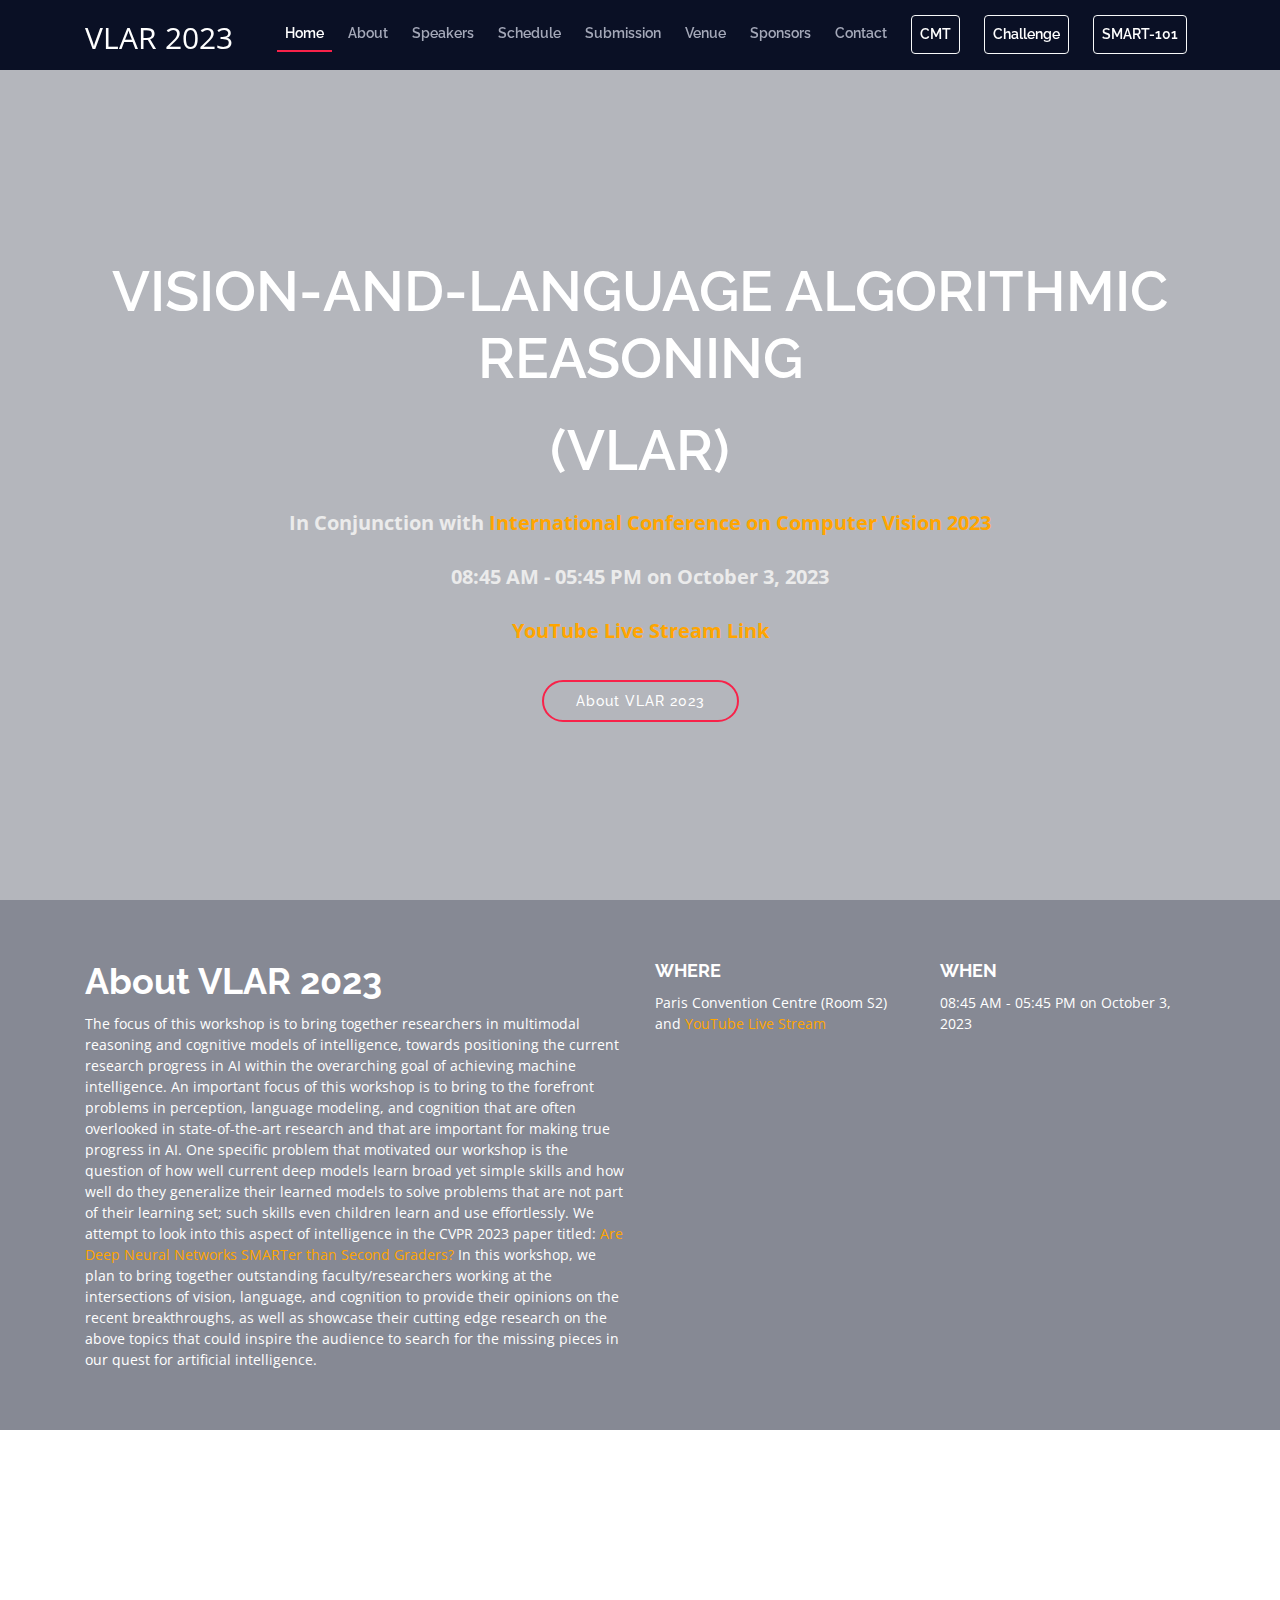
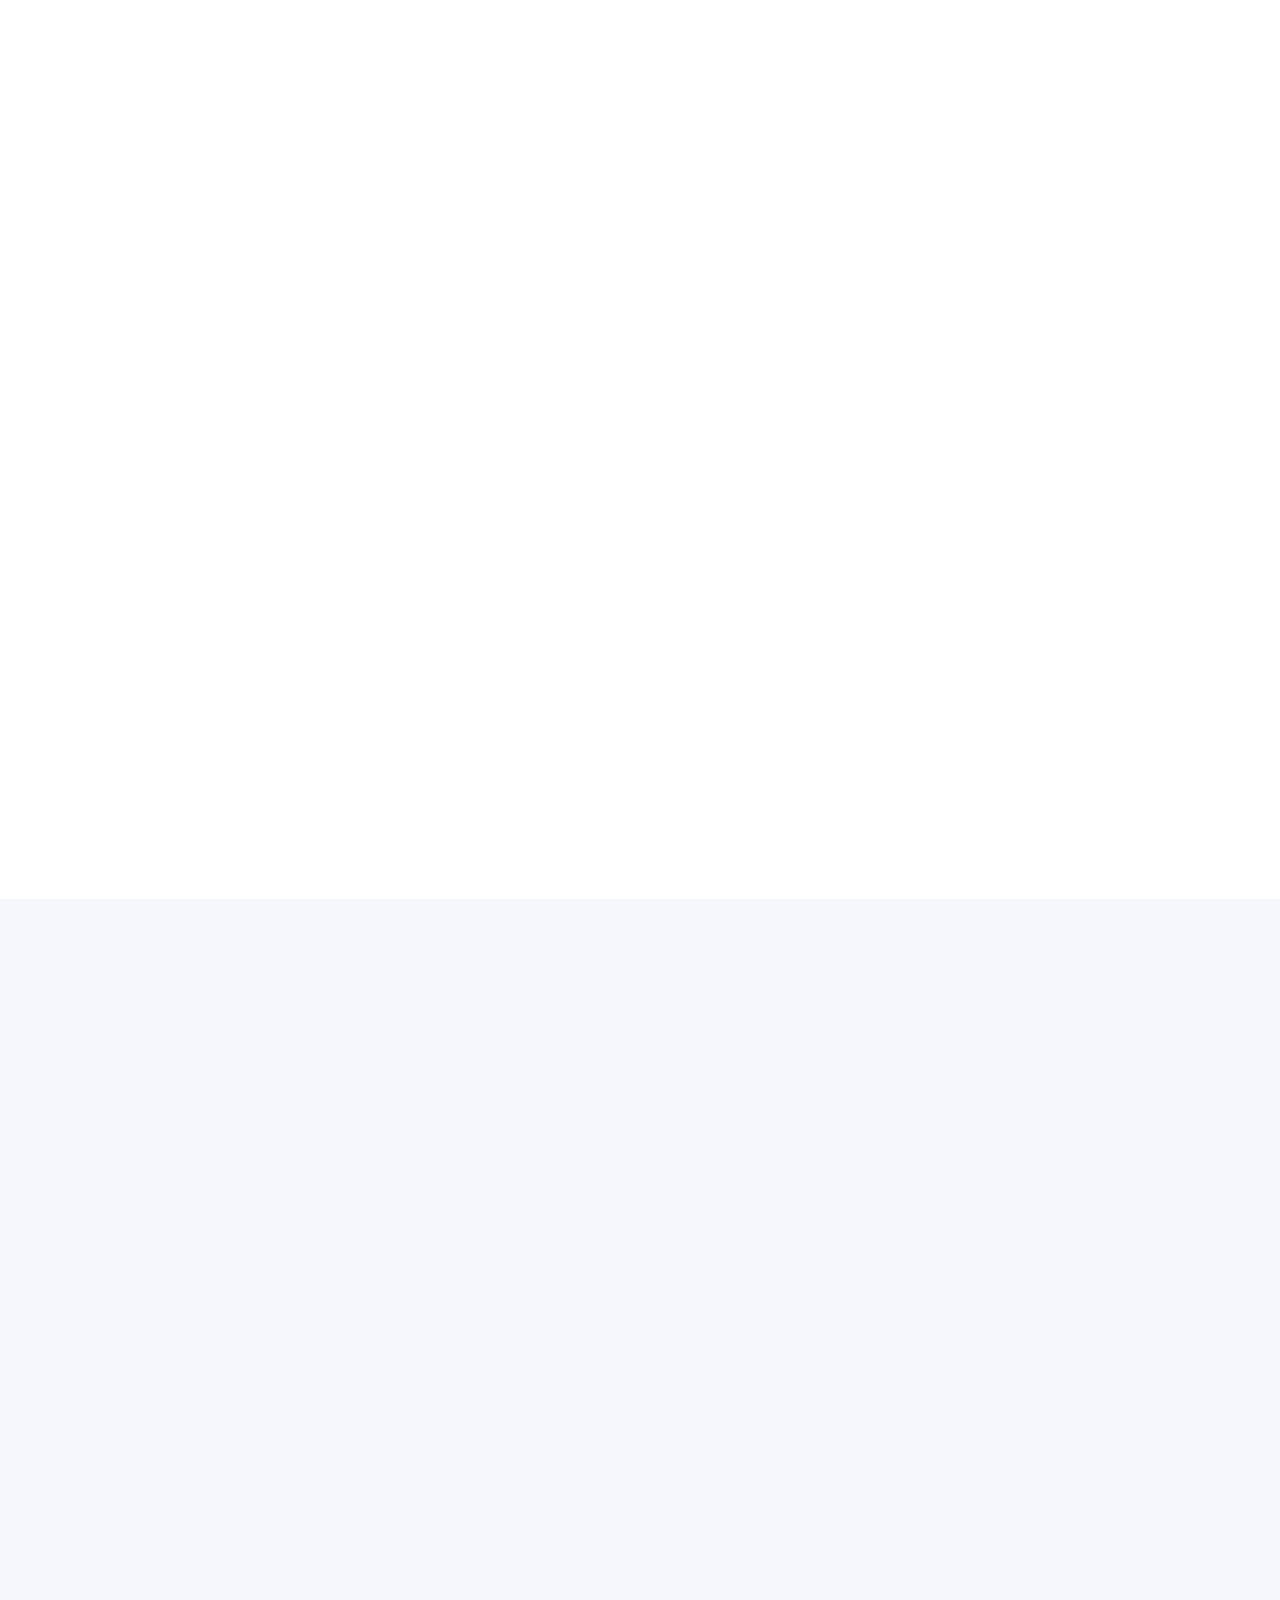
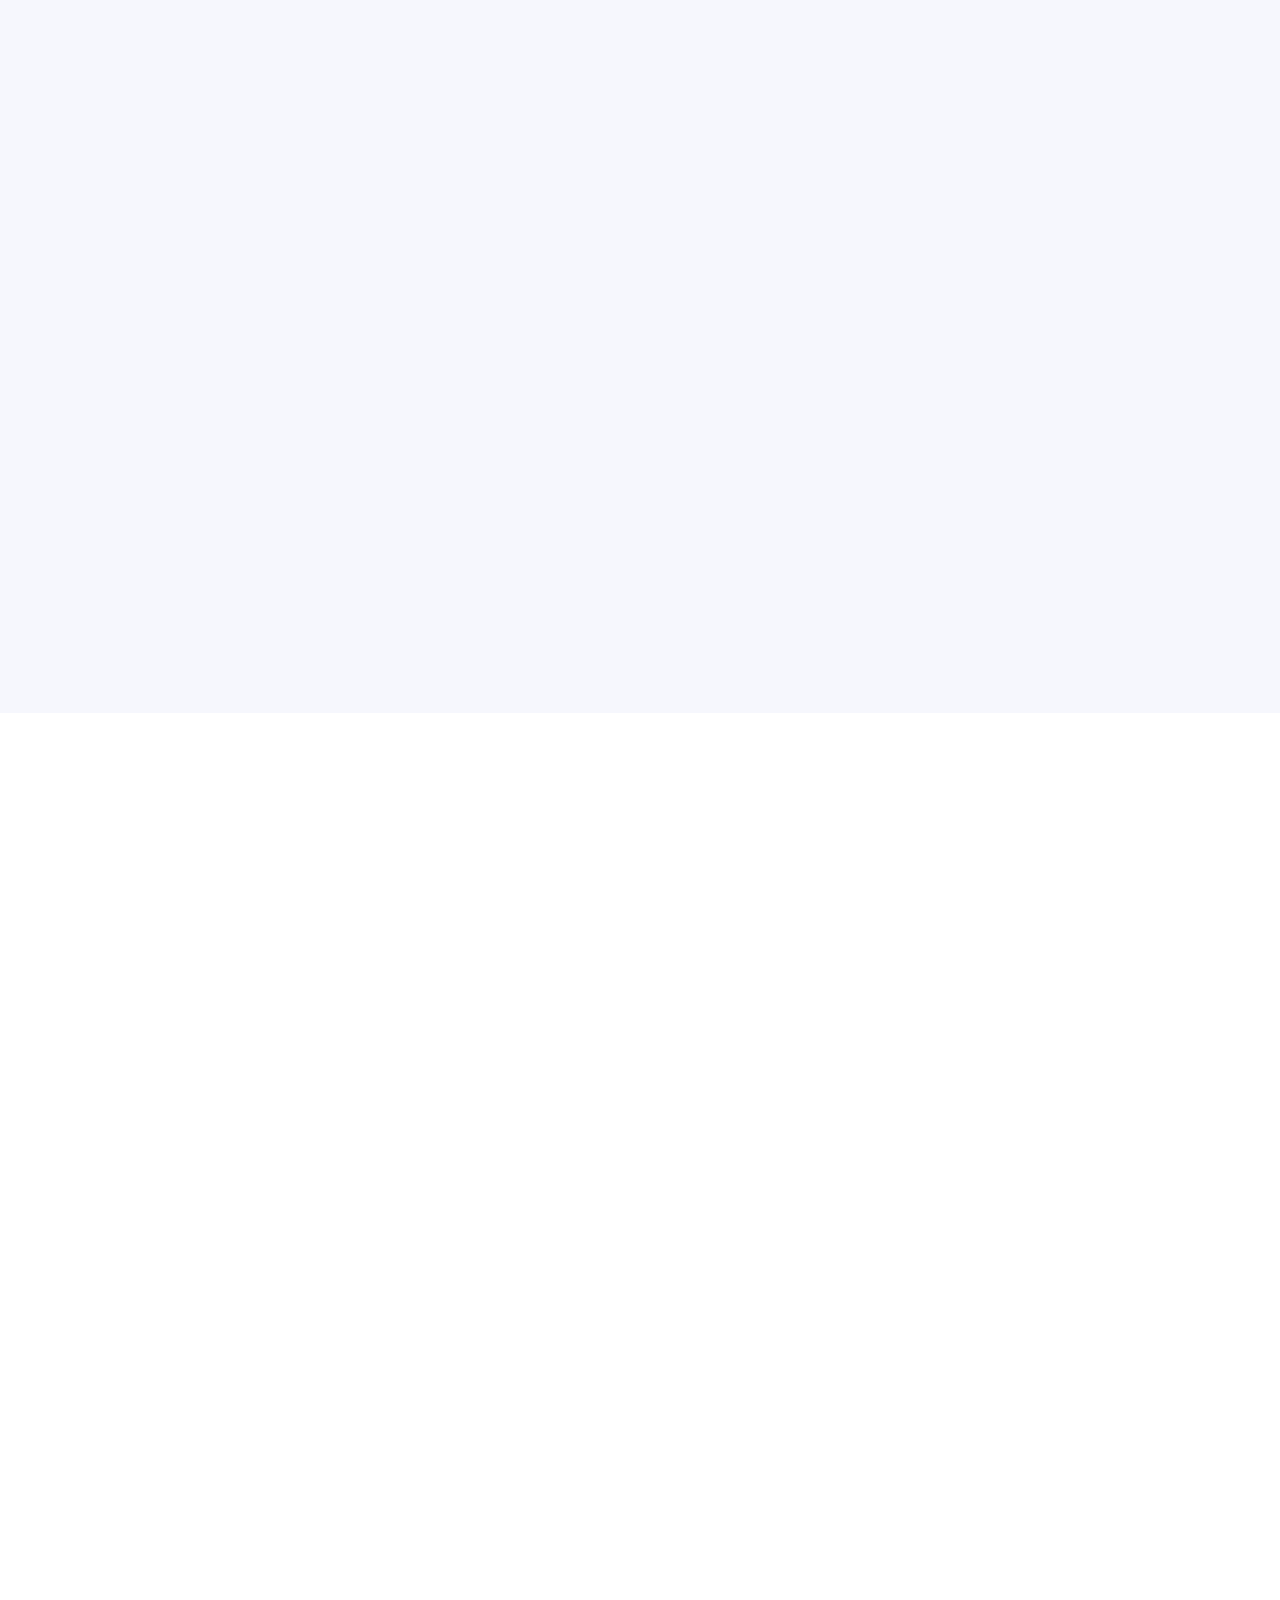
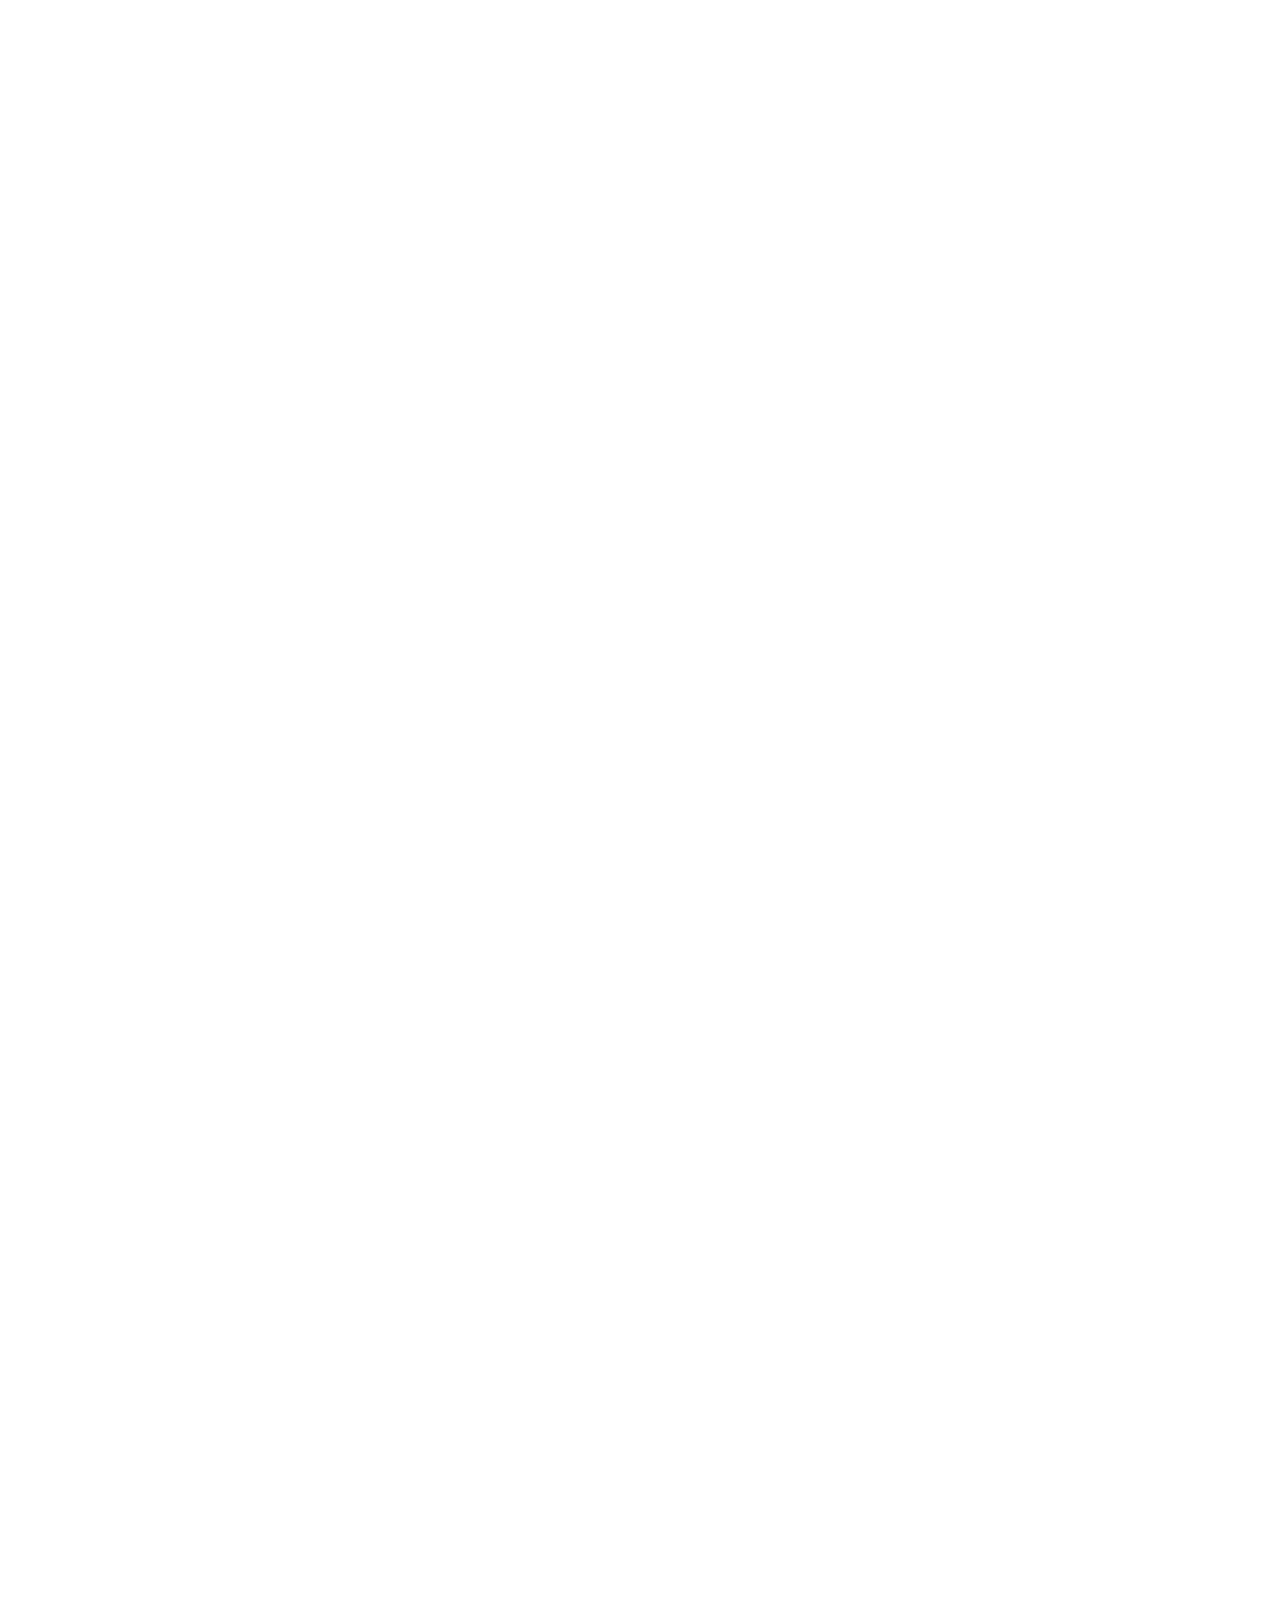
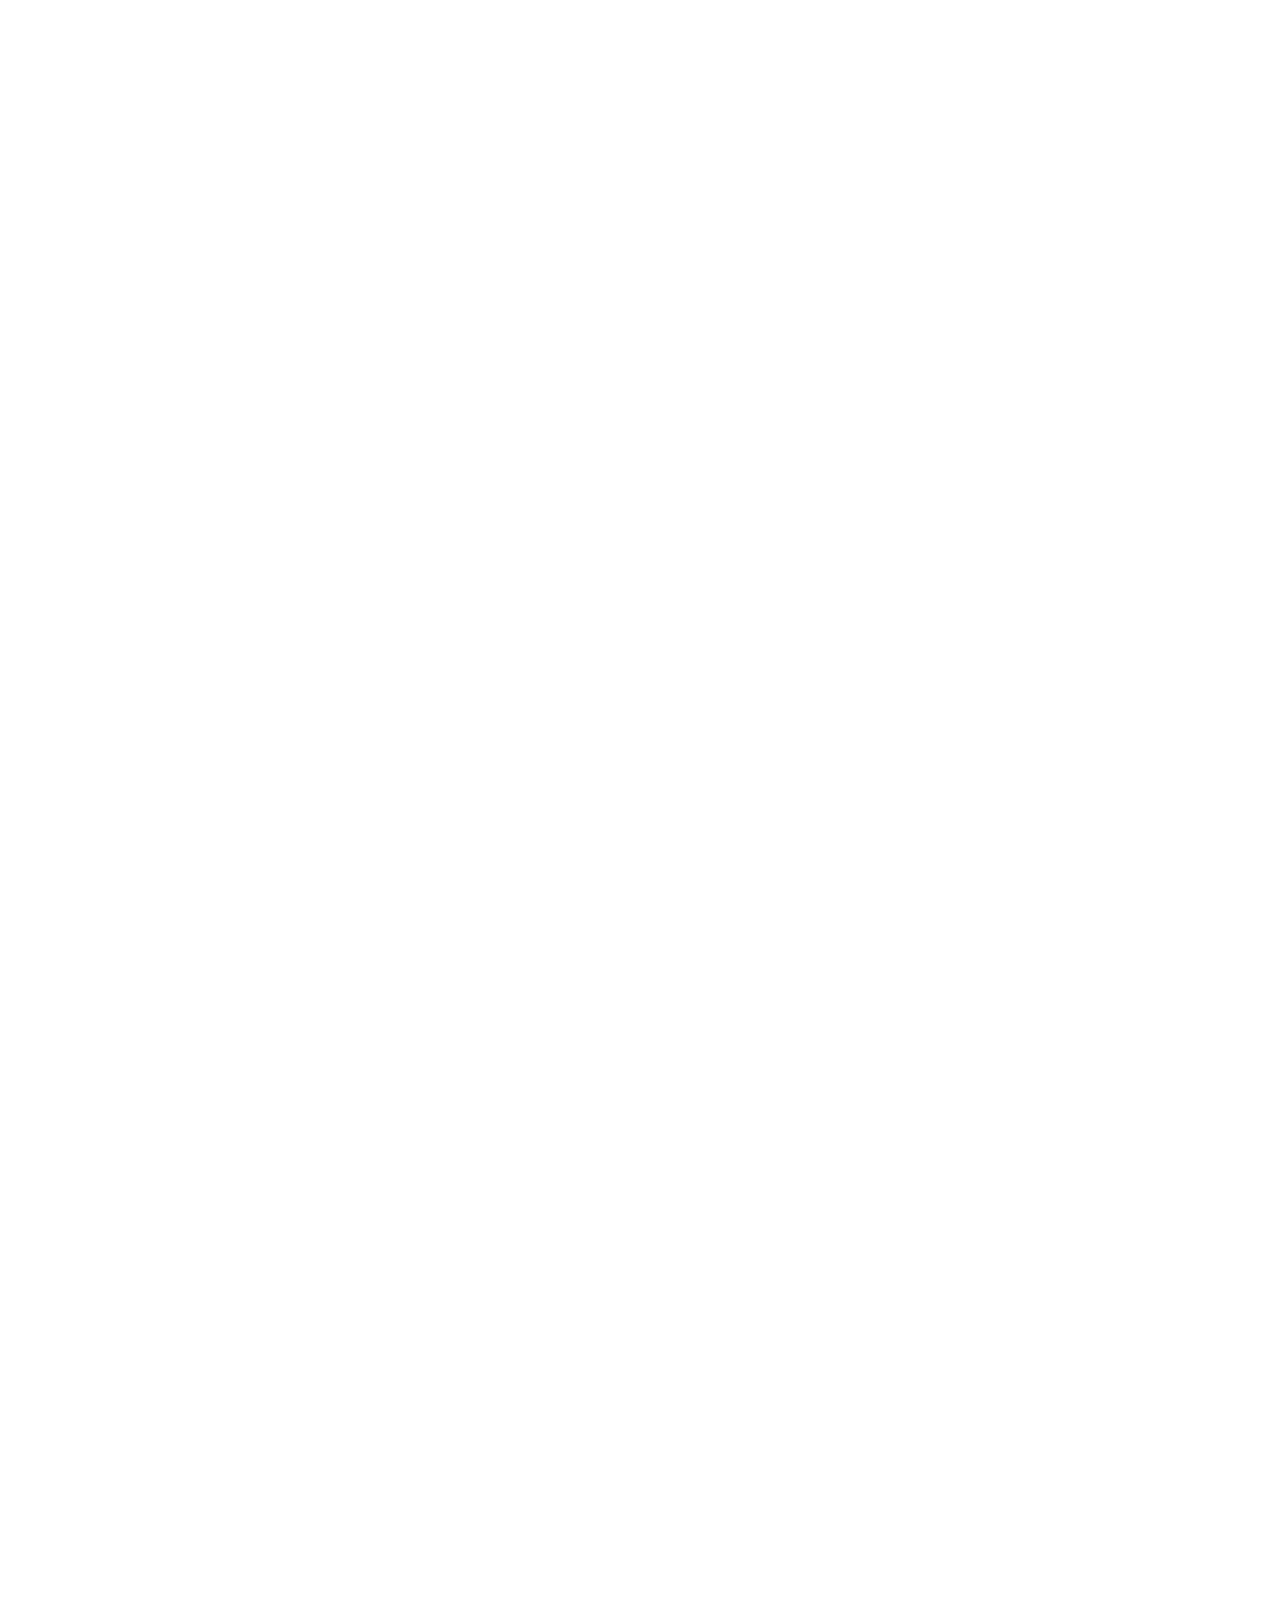
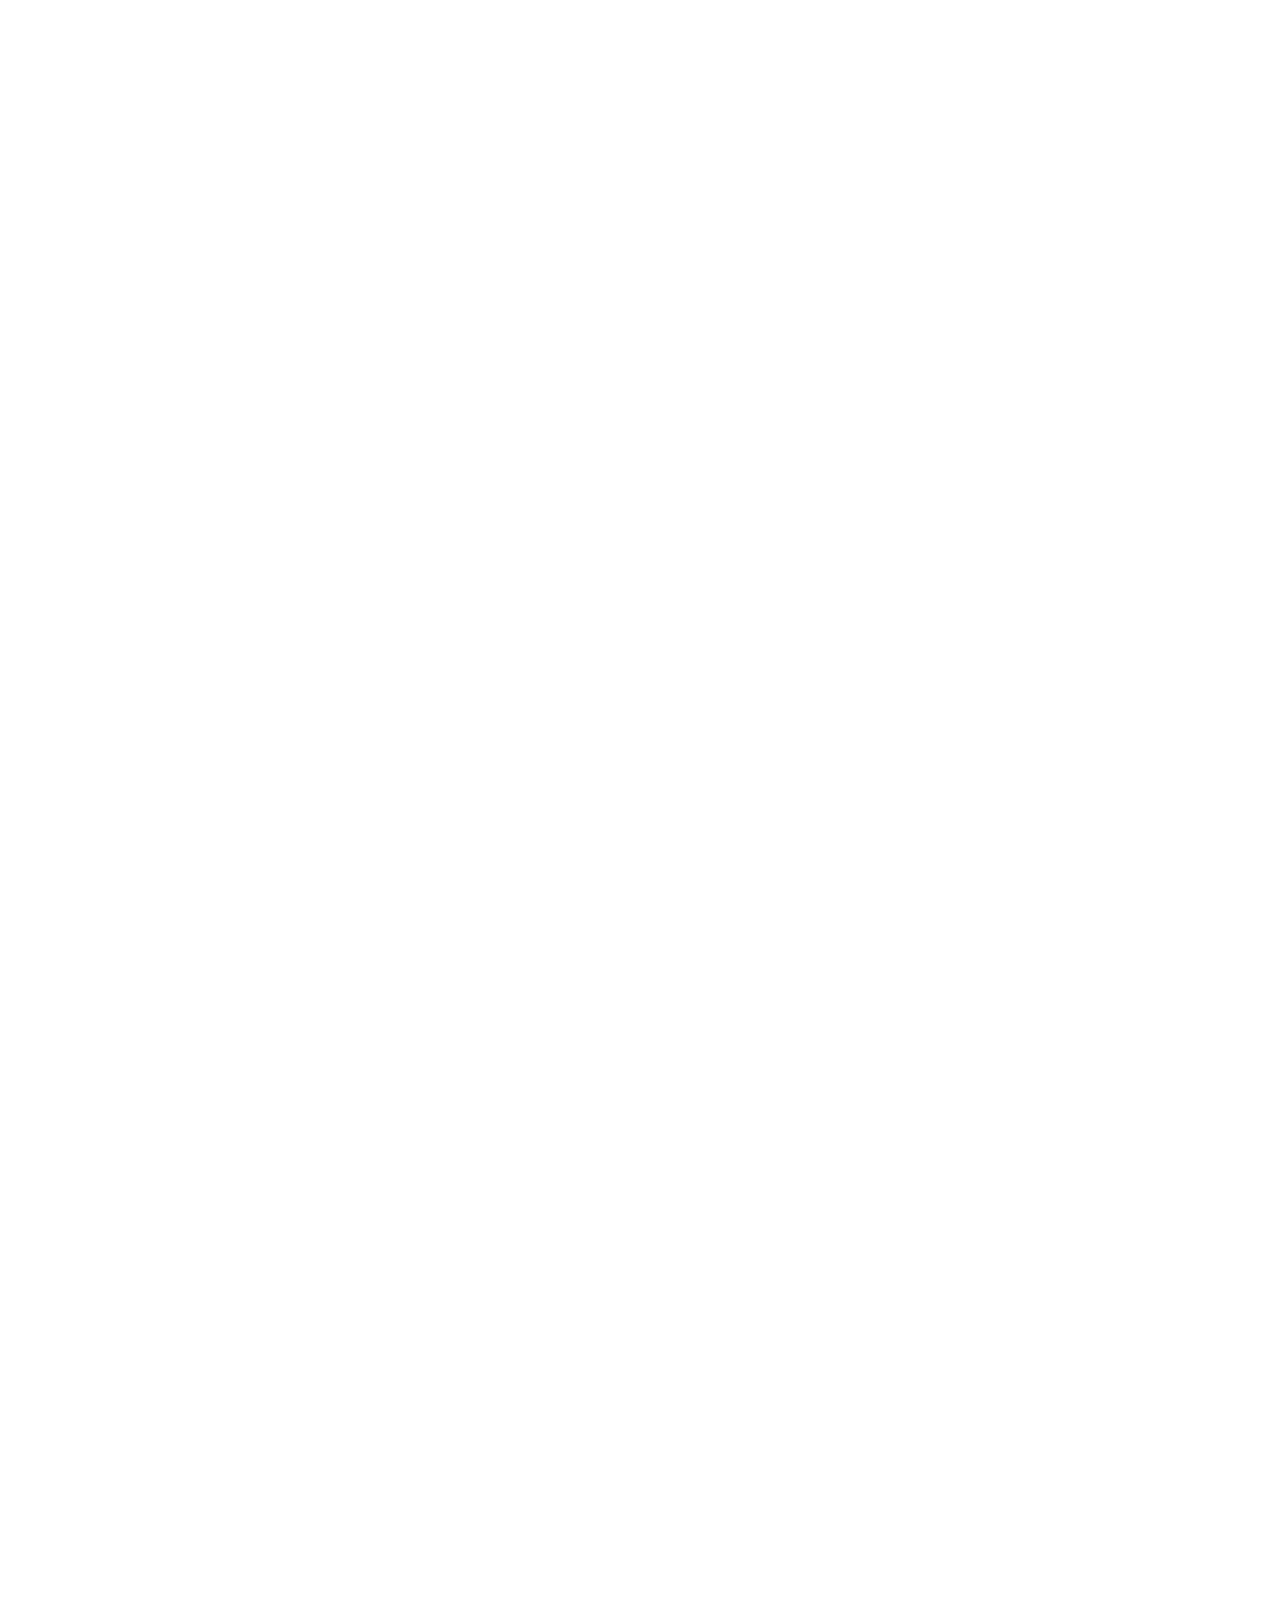
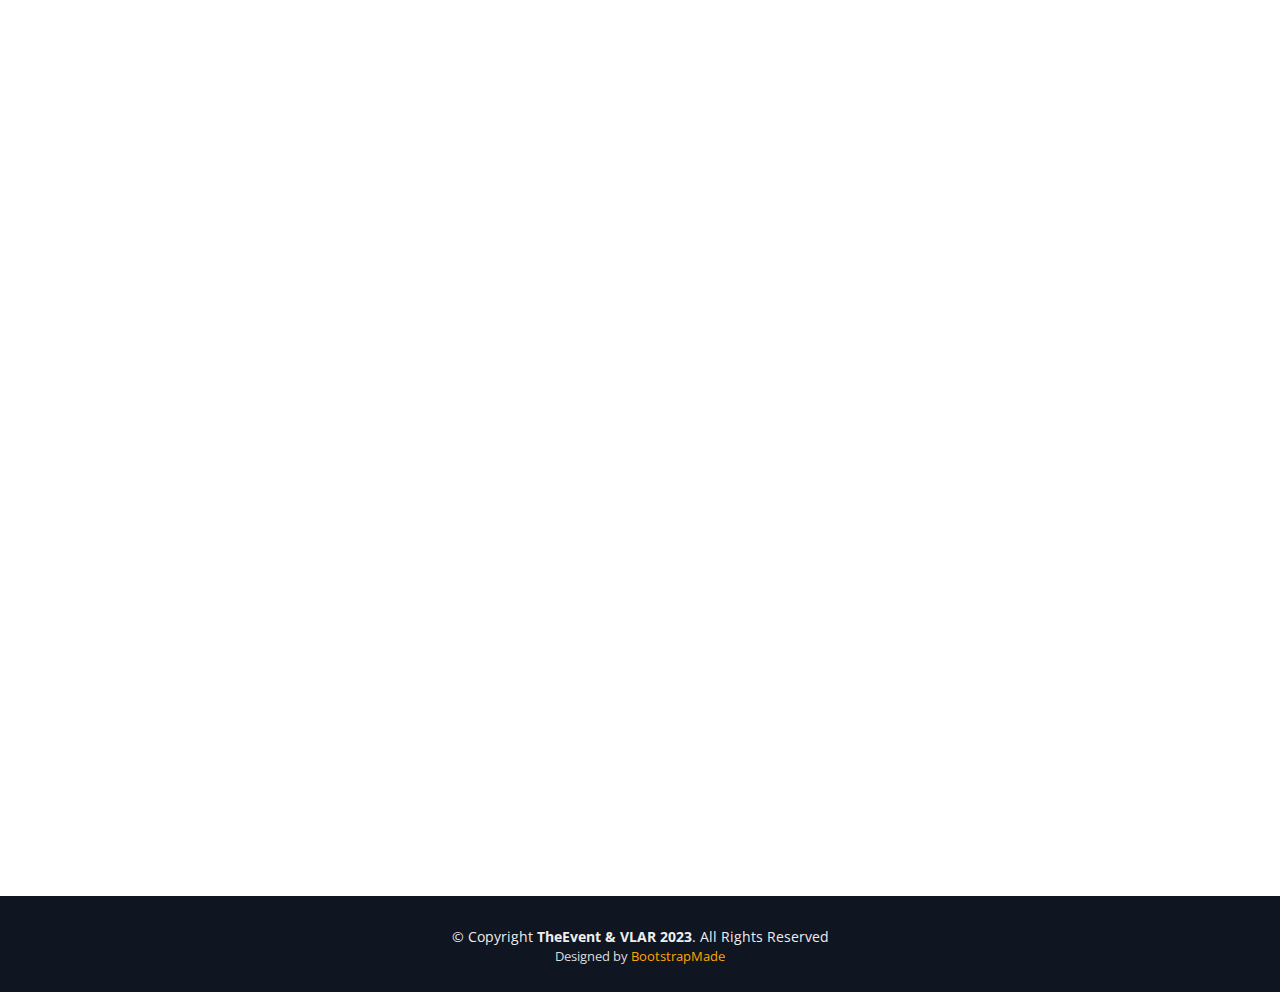
==== iccv23/index.html @ f9a5d60c "Update index.html" ====
<!DOCTYPE html>
<html lang="en">

<style>
a:link {
  color: orange; <!--green;-->
  background-color: transparent;
  text-decoration: none;
}

a:visited {
  color: orange; <!--pink;-->
  background-color: transparent;
  text-decoration: none;
}

a:hover {
  color: red;
  background-color: transparent;
  text-decoration: underline;
}

a:active {
  color: pink; <!--yellow;-->
  background-color: transparent;
  text-decoration: underline;
}
</style>

<head>
  <meta charset="utf-8">
  <title>VLAR 2023 - Vision-and-Language Algorithmic Reasoning</title>
  <meta content="width=device-width, initial-scale=1.0" name="viewport">
  <meta content="" name="keywords">
  <meta content="" name="description">

  <!-- Favicons -->
  <link href="img/vlar23.png" rel="icon">
  <link href="img/vlar23.png" rel="apple-touch-icon">

  <!-- Google Fonts -->
  <link href="https://fonts.googleapis.com/css?family=Open+Sans:300,300i,400,400i,700,700i|Raleway:300,400,500,700,800" rel="stylesheet">

  <!-- Bootstrap CSS File -->
  <link href="lib/bootstrap/css/bootstrap.min.css" rel="stylesheet">

  <!-- Libraries CSS Files -->
  <link href="lib/font-awesome/css/font-awesome.min.css" rel="stylesheet">
  <link href="lib/animate/animate.min.css" rel="stylesheet">
  <link href="lib/venobox/venobox.css" rel="stylesheet">
  <link href="lib/owlcarousel/assets/owl.carousel.min.css" rel="stylesheet">

  <!-- Main Stylesheet File -->
  <link href="css/style.css" rel="stylesheet">

  <!-- =======================================================
    Theme Name: TheEvent
    Theme URL: https://bootstrapmade.com/theevent-conference-event-bootstrap-template/
    Author: BootstrapMade.com
    License: https://bootstrapmade.com/license/
  ======================================================= -->
</head>

<body>

  <!--==========================
    Header
  ============================-->
  <header id="header"  class="header-fixed">
    <div class="container">

      <div id="logo" class="pull-left">
        <!-- Uncomment below if you prefer to use a text logo -->
        <!-- <h1><a href="#main">C<span>o</span>nf</a></h1>-->
        <!-- <a href="#intro" class="scrollto"><img src="img/logo.png" alt="" title=""></a> -->
        <a href="#intro" class="scrollto"><p style="font-size:30px;color:white">VLAR 2023</p></a>
      </div>

      <nav id="nav-menu-container">
        <ul class="nav-menu">
          <li class="menu-active"><a href="#intro">Home</a></li>
          <li><a href="#about">About</a></li>
          <li><a href="#speakers">Speakers</a></li>
          <li><a href="#schedule">Schedule</a></li>
		  <li><a href="#submission">Submission</a></li>
		  <!-- <li><a href="#accepted_work">Accepted Work</a></li> -->
          <li><a href="#venue">Venue</a></li>
          <!-- <li><a href="#hotels">Hotels</a></li> -->
          <!-- <li><a href="#gallery">Gallery</a></li> -->
          <li><a href="#supporters">Sponsors</a></li>
          <!-- <li><a href="#contact">Contact</a></li> -->
          <li><a href="#organizers">Contact</a></li>
		  <li><a class="btn navbar-btn mx-2 text-white btn-outline-light" href="https://cmt3.research.microsoft.com/VLAR2023" target="_blank" rel="noopener noreferrer">CMT</a></li>
		  <li><a class="btn navbar-btn mx-2 text-white btn-outline-light" href="https://eval.ai/web/challenges/challenge-page/2088/overview" target="_blank" rel="noopener noreferrer">Challenge</a></li>
		  <li><a class="btn navbar-btn mx-2 text-white btn-outline-light" href="https://smartdataset.github.io/smart101/" target="_blank" rel="noopener noreferrer">SMART-101</a></li>
	      <!-- <li><a href="../index.html#AIBSD_series">AIBSD Series</a></li> -->
          <!-- <li class="buy-tickets"><a href="#buy-tickets">Buy Tickets</a></li> -->
        </ul>
      </nav><!-- #nav-menu-container -->
    </div>
  </header><!-- #header -->

  <!--==========================
    Intro Section
  ============================-->
  <section id="intro">
    <div class="intro-container wow fadeIn">
      <!-- <h1 class="mb-4 pb-0">The Annual<br><span>Marketing</span> Conference</h1> -->
	  <h1 class="mb-4 pb-0">Vision-and-Language Algorithmic Reasoning</h1>
	  <h1 class="mb-4 pb-0">(VLAR)</h1>
      <p class="mb-4 pb-0">In Conjunction with <a href="https://iccv2023.thecvf.com/" target="_blank" rel="noopener noreferrer">International Conference on Computer Vision 2023</a></p>
	  <!-- <p class="mb-4 pb-0">2pm - 6pm IDT on October 24, 2022</p> -->
	  <p class="mb-4 pb-0">08:45 AM - 05:45 PM on October 3, 2023</p>
	  <p class="mb-4 pb-0"><a href="https://www.youtube.com/channel/UCzlKSQ66EGrg8MupoqC1shA/live" target="_blank" rel="noopener noreferrer">YouTube Live Stream Link</a></p>
      <!--
	  <a href="https://www.youtube.com/watch?v=jDDaplaOz7Q" class="venobox play-btn mb-4" data-vbtype="video"
        data-autoplay="true"></a>
		-->
      <a href="#about" class="about-btn scrollto">About VLAR 2023</a>
    </div>
  </section>

  <main id="main">

    <!--==========================
      About Section
    ============================-->
    <section id="about">
      <div class="container">
        <div class="row">
          <div class="col-lg-6">
            <h2>About VLAR 2023</h2>
            <p>The focus of this workshop is to bring together researchers in multimodal reasoning and cognitive models of intelligence, towards positioning the current research progress in AI within the overarching goal of achieving machine intelligence. An important focus of this workshop is to bring to the forefront problems in perception, language modeling, and cognition that are often overlooked in state-of-the-art research and that are important for making true progress in AI. One specific problem that motivated our workshop is the question of how well current deep models learn broad yet simple skills and how well do they generalize their learned models to solve problems that are not part of their learning set; such skills even children learn and use effortlessly. We attempt to look into this aspect of intelligence in the CVPR 2023 paper titled: <a href="https://arxiv.org/abs/2212.09993" target="_blank" rel="noopener noreferrer">Are Deep Neural Networks SMARTer than Second Graders?</a> In this workshop, we plan to bring together outstanding faculty/researchers working at the intersections of vision, language, and cognition to provide their opinions on the recent breakthroughs, as well as showcase their cutting edge research on the above topics that could inspire the audience to search for the missing pieces in our quest for artificial intelligence.</p>
          </div>
          <div class="col-lg-3">
            <h3>Where</h3>
            <p>Paris Convention Centre (Room S2) and <a href="https://www.youtube.com/channel/UCzlKSQ66EGrg8MupoqC1shA/live" target="_blank" rel="noopener noreferrer">YouTube Live Stream</a></p>
          </div>
          <div class="col-lg-3">
            <h3>When</h3>
			<p>08:45 AM - 05:45 PM on October 3, 2023</p>
            <!-- <p>09:00 AM - 05:00 PM PST<br>October 24-28, 2022 (exact date TBD)</p> -->
          </div>
        </div>
      </div>
    </section>

    <!--==========================
      Speakers Section
    ============================-->
    <section id="speakers" class="wow fadeInUp">
      <div class="container">
        <div class="section-header">
          <h2>Keynote Speakers</h2>
		  <!-- <p>[Tentative & Subject to Change]</p> -->
          <!-- <p>[More info about keynote speakers will be updated here]</p> -->
        </div>

        <div class="row">          

          <div class="col-lg-4 col-md-6">
            <div class="speaker">
              <a href="speaker-details.html#Anima_Anandkumar"><img src="img/speakers/Anima_Anandkumar.jpg" alt="Anima Anandkumar" class="img-fluid" style="width:100%;padding-bottom: 40px"></a>
              <div class="details">
                <h3><a href="speaker-details.html#Anima_Anandkumar">Anima Anandkumar</a></h3>
                <p>NVIDIA & Caltech</p>
                <div class="social">
				<!--
                  <a href=""><i class="fa fa-twitter"></i></a>
                  <a href=""><i class="fa fa-facebook"></i></a>
                  <a href=""><i class="fa fa-google-plus"></i></a>
                  <a href=""><i class="fa fa-linkedin"></i></a>
				-->
                </div>
              </div>
            </div>
          </div>

          <div class="col-lg-4 col-md-6">
            <div class="speaker">
              <a href="speaker-details.html#Francois_Chollet"><img src="img/speakers/Francois_Chollet.jpg" alt="Francois Chollet" class="img-fluid" style="width:100%;padding-bottom: 48px"></a>
              <div class="details">
                <h3><a href="speaker-details.html#Francois_Chollet">François Chollet</a></h3>
                <p>Google</p>
                <div class="social">
				<!--
                  <a href=""><i class="fa fa-linkedin"></i></a>
                  <a href=""><i class="fa fa-twitter"></i></a>
                  <a href=""><i class="fa fa-facebook"></i></a>
                  <a href=""><i class="fa fa-google-plus"></i></a>
                -->
				</div>
              </div>
            </div>
          </div>

		  <div class="col-lg-4 col-md-6">
            <div class="speaker">
              <a href="speaker-details.html#Jitendra_Malik"><img src="img/speakers/Jitendra_Malik.jpg" alt="Jitendra Malik" class="img-fluid" style="width:100%;padding-bottom: 68px"></a>
              <div class="details">
                <h3><a href="speaker-details.html#Jitendra_Malik">Jitendra Malik</a></h3>
                <p>Meta & UC Berkeley</p>
                <div class="social">
                <!--
                  <a href=""><i class="fa fa-linkedin"></i></a>
                  <a href=""><i class="fa fa-twitter"></i></a>
                  <a href=""><i class="fa fa-facebook"></i></a>
                  <a href=""><i class="fa fa-google-plus"></i></a>
                -->
                </div>
              </div>
            </div>
          </div>

          <div class="col-lg-4 col-md-6">
            <div class="speaker">
              <a href="speaker-details.html#Elizabeth_Spelke"><img src="img/speakers/Elizabeth_Spelke.jpg" alt="Elizabeth Spelke" class="img-fluid" style="width:100%;padding-bottom: 0px"></a>
              <div class="details">
                <h3><a href="speaker-details.html#Elizabeth_Spelke">Elizabeth Spelke</a></h3>
                <p>Harvard University</p>
                <div class="social">
				<!--
                  <a href=""><i class="fa fa-twitter"></i></a>
                  <a href=""><i class="fa fa-facebook"></i></a>
                  <a href=""><i class="fa fa-google-plus"></i></a>
                  <a href=""><i class="fa fa-linkedin"></i></a>
				-->
                </div>
              </div>
            </div>
          </div>

          <div class="col-lg-4 col-md-6">
            <div class="speaker">
              <a href="speaker-details.html#Jiajun_Wu"><img src="img/speakers/Jiajun_Wu.jpg" alt="Jiajun Wu" class="img-fluid" style="width:100%;padding-bottom: 38px"></a>
              <div class="details">
                <h3><a href="speaker-details.html#Jiajun_Wu">Jiajun Wu</a></h3>
                <p>Stanford University</p>
                <div class="social">
				<!--
                  <a href=""><i class="fa fa-linkedin"></i></a>
                  <a href=""><i class="fa fa-twitter"></i></a>
                  <a href=""><i class="fa fa-facebook"></i></a>
                  <a href=""><i class="fa fa-google-plus"></i></a>
                -->
				</div>
              </div>
            </div>
          </div>
<!--		  
		  <div class="col-lg-4 col-md-6">
            <div class="speaker">
              <a href="speaker-details.html#Song-Chun_Zhu"><img src="img/speakers/Song-Chun_Zhu.jpg" alt="Song-Chun Zhu" class="img-fluid" style="width:100%;padding-bottom: 84px"></a>
              <div class="details">
                <h3><a href="speaker-details.html#Song-Chun_Zhu">Song-Chun Zhu</a></h3>
                <p>UCLA</p>
                <div class="social">
-->
                <!--
                  <a href=""><i class="fa fa-linkedin"></i></a>
                  <a href=""><i class="fa fa-twitter"></i></a>
                  <a href=""><i class="fa fa-facebook"></i></a>
                  <a href=""><i class="fa fa-google-plus"></i></a>
                -->
<!--
                </div>
              </div>
            </div>
          </div>
-->		  

          <!--
          <div class="col-lg-4 col-md-6">
            <div class="speaker">
              <img src="img/speakers/6.jpg" alt="Speaker 6" class="img-fluid">
              <div class="details">
                <h3><a href="speaker-details.html">Willow Trantow</a></h3>
                <p>Non autem dicta</p>
                <div class="social">
                  <a href=""><i class="fa fa-twitter"></i></a>
                  <a href=""><i class="fa fa-facebook"></i></a>
                  <a href=""><i class="fa fa-google-plus"></i></a>
                  <a href=""><i class="fa fa-linkedin"></i></a>
                </div>
              </div>
            </div>
          </div>
          -->
        </div>
      </div>

    </section>
	
	
    <!--==========================
      Schedule Section
    ============================-->
    <section id="schedule" class="section-with-bg">
      <div class="container wow fadeInUp">
        <div class="section-header">
		  <h2>VLAR 2023 Schedule</h2>
		  <p>[in Paris local time]</p>
		  <!-- <p>[More info about the schedule will be updated here]</p> -->
		  <!-- <p>[Tentative; TBD]</p> -->
        </div>

        <!--
		<ul class="nav nav-tabs" role="tablist">
          <li class="nav-item">
            <a class="nav-link active" href="#day-1" role="tab" data-toggle="tab">Day 1</a>
          </li>
          <li class="nav-item">
            <a class="nav-link" href="#day-2" role="tab" data-toggle="tab">Day 2</a>
          </li>
          <li class="nav-item">
            <a class="nav-link" href="#day-3" role="tab" data-toggle="tab">Day 3</a>
          </li>
        </ul>

        <h3 class="sub-heading">Voluptatem nulla veniam soluta et corrupti consequatur neque eveniet officia. Eius
          necessitatibus voluptatem quis labore perspiciatis quia.</h3>
        -->
		
		<!--
        <div class="tab-content row justify-content-center">
        -->
		
          <!-- Schdule Day 1 -->
          
            <div role="tabpanel" class="col-lg-9 tab-pane fade show active" id="day-1">

			
            <div class="row schedule-item">
              <div class="col-md-2"><time>08:45 AM</time></div>
              <div class="col-md-10">
                <div class="speaker">
                  <img src="img/organizers/Joshua_Tenenbaum.jpg" alt="Joshua Tenenbaum">
                </div>
                <h4>Opening Remarks <span>Joshua Tenenbaum</span></h4>
              </div>
            </div>

			<div class="row schedule-item">
              <div class="col-md-2"><time>09:00 AM</time></div>
              <div class="col-md-10">
                <div class="speaker">
                  <img src="img/speakers/Jitendra_Malik.jpg" alt="Jitendra Malik">
                </div>
                <h4>Keynote <span>Jitendra Malik</span></h4>
                <p>Vision and Language for Long Range Video Understanding</p>
              </div>
            </div>
			
			<div class="row schedule-item">
              <div class="col-md-2"><time>09:45 AM</time></div>
              <div class="col-md-10">
                <h4>Oral Paper Presentation <span>Oliveira Souza et al.</span></h4>
                <p>SelfGraphVQA: A Self-Supervised Graph Neural Network for Scene-based Question Answering</p>
              </div>
            </div>
			
			<div class="row schedule-item">
              <div class="col-md-2"><time>10:00 AM</time></div>
              <div class="col-md-10">
                <h4>Spotlight Paper Presentation <span>L. Zhang et al.</span></h4>
                <p>What If the TV Was Off? Examining Counterfactual Reasoning Abilities of Multi-modal Language Models</p>
              </div>
            </div>
			
			<div class="row schedule-item">
              <div class="col-md-2"><time>10:05 AM</time></div>
              <div class="col-md-10">
                <h4>Spotlight Paper Presentation <span>S. Jahagirdar et al.</span></h4>
                <p>Understanding Video Scenes through Text: Insights from Text-based Video Question Answering</p>
              </div>
            </div>
			
			<div class="row schedule-item">
              <div class="col-md-2"><time>10:10 AM</time></div>
              <div class="col-md-10">
                <h4>Spotlight Paper Presentation <span>M. Ahmad et al.</span></h4>
                <p>MMTF: Multi-Modal Temporal Fusion for Commonsense Video Question Answering</p>
              </div>
            </div>
			
			<div class="row schedule-item">
              <div class="col-md-2"><time>10:15 AM</time></div>
              <div class="col-md-10">
                <h4>Spotlight Paper Presentation <span>C. Chen et al.</span></h4>
                <p>VQA Therapy: Exploring Answer Differences by Visually Grounding Answers</p>
              </div>
            </div>
			
			<div class="row schedule-item">
              <div class="col-md-2"><time>10:20 AM</time></div>
              <div class="col-md-10">
                <h4>Spotlight Q&A</h4>
              </div>
            </div>
			
			<div class="row schedule-item">
              <div class="col-md-2"><time>10:30 AM</time></div>
              <div class="col-md-10">
                <h4>Coffee Break</h4>
              </div>
            </div>
			
			<div class="row schedule-item">
              <div class="col-md-2"><time>10:45 AM</time></div>
              <div class="col-md-10">
                <div class="speaker">
                  <img src="img/speakers/Francois_Chollet.jpg" alt="Francois Chollet">
                </div>
                <h4>Keynote <span>François Chollet</span></h4>
                <p>The Missing Rungs on the Ladder to General AI</p>
              </div>
            </div>
			
			<div class="row schedule-item">
              <div class="col-md-2"><time>11:30 AM</time></div>
              <div class="col-md-10">
                <h4>Oral Paper Presentation <span>R. Oshima et al.</span></h4>
                <p>Pointing out Human Answer Mistakes in a Goal-Oriented Visual Dialogue</p>
              </div>
            </div>
			
			<div class="row schedule-item">
              <div class="col-md-2"><time>11:45 AM</time></div>
              <div class="col-md-10">
                <h4>Oral Paper Presentation <span>M. Li et al.</span></h4>
                <p>Iterative Robust Visual Grounding with Masked Reference based Centerpoint Supervision</p>
              </div>
            </div>
			
			<div class="row schedule-item">
              <div class="col-md-2"><time>12:00 PM</time></div>
              <div class="col-md-10">
                <h4>Lunch Break</h4>
              </div>
            </div>
			
			<div class="row schedule-item">
              <div class="col-md-2"><time>01:30 PM</time></div>
              <div class="col-md-10">
                <div class="speaker">
                  <img src="img/speakers/Jiajun_Wu.jpg" alt="Jiajun Wu">
                </div>
                <h4>Keynote <span>Jiajun Wu</span></h4>
                <p>Concept Learning Across Domains and Modalities</p>
              </div>
            </div>
			
			<div class="row schedule-item">
              <div class="col-md-2"><time>02:15 PM</time></div>
              <div class="col-md-10">
                <h4>Oral Paper Presentation <span>F. Sammani et al.</span></h4>
                <p>Uni-NLX: Unifying Textual Explanations for Vision and Vision-Language Tasks</p>
              </div>
            </div>
			
			<div class="row schedule-item">
              <div class="col-md-2"><time>02:30 PM</time></div>
              <div class="col-md-10">
                <h4>Spotlight Paper Presentation <span>F. Taioli et al.</span></h4>
                <p>Language-enhanced RNR-Map: Querying Renderable Neural Radiance Field Maps with Natural Language</p>
              </div>
            </div>
			
			<div class="row schedule-item">
              <div class="col-md-2"><time>02:35 PM</time></div>
              <div class="col-md-10">
                <h4>Spotlight Paper Presentation <span>M. Ali et al.</span></h4>
                <p>CLIP-Decoder: ZeroShot Multilabel Classification using Multimodal CLIP Aligned Representations</p>
              </div>
            </div>
			
			<div class="row schedule-item">
              <div class="col-md-2"><time>02:40 PM</time></div>
              <div class="col-md-10">
                <h4>Spotlight Q&A</h4>
              </div>
            </div>
			
			<div class="row schedule-item">
              <div class="col-md-2"><time>02:45 PM</time></div>
              <div class="col-md-10">
                <div class="speaker">
                  <img src="img/speakers/Elizabeth_Spelke.jpg" alt="Elizabeth Spelke">
                </div>
                <h4>Keynote <span>Elizabeth Spelke</span></h4>
                <p>Three Foundations for Children’s Learning:  Perception, Language, and Core Knowledge</p>
              </div>
            </div>

            <div class="row schedule-item">
              <div class="col-md-2"><time>03:30 PM</time></div>
              <div class="col-md-10">
                <h4>Poster Session & Coffee Break</h4>
              </div>
            </div>
			
			<div class="row schedule-item">
              <div class="col-md-2"><time>04:30 PM</time></div>
              <div class="col-md-10">
                <div class="speaker">
                  <img src="img/speakers/Anima_Anandkumar.jpg" alt="Anima Anandkumar">
                </div>
                <h4>Keynote <span>Anima Anandkumar & Christopher Choy</span></h4>
                <p>An Open-Ended Embodied Agent with Large Language Models</p>
              </div>
            </div>
			
			<div class="row schedule-item">
              <div class="col-md-2"><time>05:15 PM</time></div>
              <div class="col-md-10">
                <h4>Award Ceremony</h4>
              </div>
            </div>
			
			<div class="row schedule-item">
              <div class="col-md-2"><time>05:30 PM</time></div>
              <div class="col-md-10">
                <div class="speaker">
                  <img src="img/organizers/Anoop_Cherian.jpg" alt="Anoop Cherian">
                </div>
                <h4>Closing Remarks <span>Anoop Cherian</span></h4>
              </div>
            </div>

        </div>

      </div>

    </section>
	
	
	<!--==========================
      Call for Paper
    ============================-->
    <section id="submission" class="wow fadeInUp">
      <div class="container">
        <div class="section-header">
          <br><br>
		  <h2>Submission</h2>
		  <p>[<a href="vlar23_cfp.pdf" target="_blank" rel="noopener noreferrer">call for contributions PDF</a>]</p>
		  </div>
		  <h3 class="mb-3 text-left"><b>Paper Track: Submission Instructions</b></h3>
              <p class="text-justify" style="color:black;"><span style="font-weight: normal; ">We welcome paper submissions up to 4 pages (excluding references or supplementary materials). Please submit at the<br><a href="https://cmt3.research.microsoft.com/VLAR2023" target="_blank" rel="noopener noreferrer">VLAR 2023 @ ICCV 2023 CMT website</a>.&nbsp;<br><br> The paper submissions must be in pdf format and use the official ICCV 2023 templates. All submissions must be anonymous and conform to ICCV standards for double-blind review. The deadline for submitting the (optional) supplementary material is the same as the main paper deadline. The (optional) supplementary material should be submitted as a separate file from the main paper. The accepted papers will be included in the ICCV 2023 proceedings. The accepted papers will be presented as either an oral, spotlight, or poster presentation. At least one author of each accepted submission must present the paper at the workshop. The presentation of the accepted papers at VLAR 2023 will follow the same policy as that for the accepted papers of ICCV 2023. &nbsp;<br><br>Submission deadline (both main paper & (optional) supplementary material): July <s>20</s> <font color="red"> 24</font>, 2023 (11:59PM EDT).&nbsp;<br>Notification to authors: August 7, 2023.<br>Camera ready deadline:&nbsp; August 21, 2023 (AoE time).<br><br>We invite the submission of original and high-quality research papers in the topics related to vision-and-language algorithmic reasoning. Accepted work will be presented as either an oral, spotlight, or poster presentation.&nbsp;</span><br></p>
        
		  <h3 class="display-5 text-left"><br><b>Paper Track: Topics</b></h3>
              <p class="text-left" style="color:black;">The topics for VLAR 2023 include, but are not limited to:<br></p>
              <ul class="">
                <li class="text-left">Large language models, vision, and cognition including children’s cognition.</li>
                <li class="text-left">Foundation models of intelligence, including vision, language, and other modalities.</li>
                <li class="text-left">Artificial general intelligence / general-purpose problem solving architectures.</li>
                <li class="text-left">Neural architectures for solving vision & language or language-based IQ puzzles.</li>
                <li class="text-left">Embodiment and AI.</li>
                <li class="text-left">Large language models, neuroscience, and vision.</li>
                <li class="text-left">Functional and algorithmic / procedural learning in vision.</li>
                <li class="text-left">Abstract visual-language reasoning, e.g., using sketches, diagrams, etc.</li>
                <li class="text-left">Perceptual reasoning and decision making.</li>
                <li class="text-left">Multimodal cognition and learning.</li>
				<li class="text-left">New vision-and-language abstract reasoning tasks and datasets.</li>
				<li class="text-left">Vision-and-language applications.</li>
              </ul>
		
		<h3 class="display-5 text-left"><br><b>SMART-101 Challenge Track: Participation Instructions</b></h3>
			<p class="text-justify" style="color:black;"><span style="font-weight: normal; ">As part of VLAR 2023, we are hosting a challenge based on the Simple Multimodal Algorithmic Reasoning Task – <a href="https://zenodo.org/record/7761799" target="_blank" rel="noopener noreferrer">SMART-101</a> – dataset. The accompanying CVPR 2023 paper is: “<a href="https://arxiv.org/abs/2212.09993" target="_blank" rel="noopener noreferrer">Are Deep Neural Networks SMARTer than Second Graders?</a>” The challenge will be hosted on <a href="https://eval.ai/web/challenges/challenge-page/2088/overview" target="_blank" rel="noopener noreferrer">Eval AI</a>. The challenge participants are required to make arXiv submissions detailing their approach. These are only used to judge the competition, and will not be reviewed and will not be part of workshop proceedings. The winners of the challenge are determined both by performance on the leaderboard over a private test set as well as the novelty of the proposed method (as detailed in the arXiv submission). The details will be made available on the challenge website. The prizes will be awarded to the winners on the day of the workshop. The key dates of the challenge are as follows: &nbsp;<br><br>Challenge open: June 15, 2023.&nbsp;<br>Challenge details: <a href="https://eval.ai/web/challenges/challenge-page/2088/overview" target="_blank" rel="noopener noreferrer">SMART-101 Challenge page on Eval AI</a>.&nbsp;<br>Submission deadline and arXiv paper deadline to be considered for awards: September <s>1</s> <font color="red"> 15</font>, 2023 (11:59PM EDT).<br>Public winner announcement:&nbsp; October 3, 2023 (11:59PM EDT).&nbsp;</span><br></p>

        
      </div>

    </section>
	
	
	
	<!--==========================
      Accepted Papers
    ============================-->

    <section id="accepted_work" class="wow fadeInUp">
      <div class="container">
        <div class="section-header">
          <br><br>
		  <h2>Accepted Papers</h2>

		  <!--<p><a href="https://www.mdpi.com/2813-0324/3/1" target="_blank" rel="noopener noreferrer">[Official Workshop Proceedings]</a></p> -->

		  </div>
		  
          <!-- <h3 class="display-5 text-left"><br><b>Accepted Papers</b></h3> -->
          <h3 class="display-5 text-left"><br><b>Oral Papers</b></h3>
			  <ul class="">
                <li class="text-left"><i>Uni-NLX: Unifying Textual Explanations for Vision and Vision-Language Tasks.</i>
				<br>Fawaz Sammani, Nikos Deligiannis.
				</li>
				<br>
				<li class="text-left"><i>SelfGraphVQA: A Self-Supervised Graph Neural Network for Scene-based Question Answering.</i>
				<br>Bruno Cesar de Oliveira Souza, Marius Aasan, Helio Pedrini, Adín Ramírez Rivera.
				</li>
				<br>
				<li class="text-left"><i>Iterative Robust Visual Grounding with Masked Reference based Centerpoint Supervision.</i>
				<br>Menghao Li, Chunlei Wang, Wenquan Feng, Shuchang Lyu, Guangliang Cheng, Xiangtai Li, Binghao Liu, Qi Zhao.
				</li>
				<br>
				<li class="text-left"><i>Pointing out Human Answer Mistakes in a Goal-Oriented Visual Dialogue.</i>
				<br>Ryosuke Oshima, Seitaro Shinagawa, Hideki Tsunashima, Qi Feng, Shigeo Morishima.
				</li>
				<br>
              </ul>  
			  
		  <h3 class="display-5 text-left"><br><b>Spotlight Papers</b></h3>
			  <ul class="">
                <li class="text-left"><i>What If the TV Was Off? Examining Counterfactual Reasoning Abilities of Multi-modal Language Models.</i>
				<br>Letian Zhang, Xiaotong Zhai, Zhongkai Zhao, Xin Wen, Bingchen Zhao.
				</li>
				<br>
				<li class="text-left"><i>Understanding Video Scenes through Text: Insights from Text-based Video Question Answering.</i>
				<br>Soumya Shamarao Jahagirdar, Minesh Mathew, Dimosthenis Karatzas, C.V. Jawahar.
				</li>
				<br>
				<li class="text-left"><i>MMTF: Multi-Modal Temporal Fusion for Commonsense Video Question Answering.</i>
				<br>Mobeen Ahmad, Geonwoo Park, Sang Uk Park.
				</li>
				<br>
				<li class="text-left"><i>VQA Therapy: Exploring Answer Differences by Visually Grounding Answers.</i>
				<br>Chongyan Chen, Samreen Anjum, Danna Gurari.
				</li>
				<br>
				<!-- this paper is withdrawn
				<li class="text-left"><i>Towards the Adversarial Robustness of Vision-Language Model with Chain-of-Thought Reasoning.</i>
				<br>Zefeng Wang, Zhen Han, Jindong Gu, Shuo Chen, Volker Tresp.
				</li>
				<br>
				-->
				<li class="text-left"><i>Language-enhanced RNR-Map: Querying Renderable Neural Radiance Field Maps with Natural Language.</i>
				<br>Francesco Taioli, Federico Cunico, Federico Girella, Riccardo Bologna, Alessandro Farinelli, Marco Cristani.
				</li>
				<br>
				<li class="text-left"><i>CLIP-Decoder: ZeroShot Multilabel Classification using Multimodal CLIP Aligned Representations.</i>
				<br>Muhammad Ali, Salman Khan.
				</li>
              </ul>  
      </div>

    </section>
	
	
	
	<!--==========================
      Award
    ============================-->

    <section id="award" class="wow fadeInUp">
      <div class="container">
        <div class="section-header">
          <br><br>
		  <h2>Awards</h2>

		  <!--<p><a href="https://www.mdpi.com/2813-0324/3/1" target="_blank" rel="noopener noreferrer">[Official Workshop Proceedings]</a></p> -->

		  </div>
		  
          <!-- <h3 class="display-5 text-left"><br><b>Accepted Papers</b></h3> -->
          <h3 class="display-5 text-left"><br><b>Honorable Mention</b></h3>
			  <ul class="">
                <li class="text-left"><i>Uni-NLX: Unifying Textual Explanations for Vision and Vision-Language Tasks.</i>
				<br>Fawaz Sammani, Nikos Deligiannis.
				</li>
				<br>
				<li class="text-left"><i>Iterative Robust Visual Grounding with Masked Reference based Centerpoint Supervision.</i>
				<br>Menghao Li, Chunlei Wang, Wenquan Feng, Shuchang Lyu, Guangliang Cheng, Xiangtai Li, Binghao Liu, Qi Zhao.
				</li>
              </ul>
		  
		  <h3 class="display-5 text-left"><br><b>Best Paper Award</b></h3>
			  <ul class="">
				<li class="text-left"><i>SelfGraphVQA: A Self-Supervised Graph Neural Network for Scene-based Question Answering.</i>
				<br>Bruno Cesar de Oliveira Souza, Marius Aasan, Helio Pedrini, Adín Ramírez Rivera.
				</li>
              </ul> 
			  
		  <h3 class="display-5 text-left"><br><b>Challenge Award</b></h3>
			  <ul class="">
                <li class="text-left"><i>Solution for SMART-101 Challenge of ICCV Multi-modal Algorithmic Reasoning Task 2023.</i>
				<br>Xiangyu Wu, Yang Yang, Shengdong Xu, Yifeng Wu, Qingguo Chen, Jianfeng Lu.
				</li>
              </ul>  
      </div>

    </section>
	
	

    <!--==========================
      Venue Section
    ============================-->
    <section id="venue" class="wow fadeInUp">

      <div class="container-fluid">

        <div class="section-header">
          <h2>VLAR 2023 Venue</h2>
          <!-- <p>Event venue location info and gallery</p> -->
        </div>

        <div class="row no-gutters">
		  <div class="col-lg-6 venue-map">
            <iframe src="https://www.google.com/maps/embed?pb=!1m14!1m8!1m3!1d10506.482966506905!2d2.288554!3d48.8272973!3m2!1i1024!2i768!4f13.1!3m3!1m2!1s0x0%3A0xc19545ce1176a504!2sParis%20Convention%20Centre!5e0!3m2!1sen!2sus!4v1677774048086!5m2!1sen!2sus" width="600" height="450" style="border:0;" allowfullscreen="" loading="lazy" referrerpolicy="no-referrer-when-downgrade"></iframe>
          </div>
		  <div class="col-lg-6 venue-info"> <!--<div class="col-lg-6 venue-info"> -->
            <div class="row justify-content-center">
              <div class="col-11 col-lg-8">
                <h3>Paris Convention Centre</h3>
                <p>VLAR 2023 will be held at the Room S2 of the Paris Convention Centre at 08:45 AM - 05:45 PM CET on October 3, 2023. (<a href="https://www.youtube.com/channel/UCzlKSQ66EGrg8MupoqC1shA/live" target="_blank" rel="noopener noreferrer">YouTube Live Stream Link</a>)</p>
              </div>
            </div>
          </div>

<!--		
		<div class="row no-gutters">  
		  <div class="col-lg-6 venue-map">
		      <img src="img/venue1.jpg" alt="venue" class="img-fluid" style="width:100%">
		  </div>
-->
          
        </div>

      </div>

      <!--
	  <div class="container-fluid venue-gallery-container">
        <div class="row no-gutters">

          <div class="col-lg-3 col-md-4">
            <div class="venue-gallery">
              <a href="img/venue-gallery/1.jpg" class="venobox" data-gall="venue-gallery">
                <img src="img/venue-gallery/1.jpg" alt="" class="img-fluid">
              </a>
            </div>
          </div>

          <div class="col-lg-3 col-md-4">
            <div class="venue-gallery">
              <a href="img/venue-gallery/2.jpg" class="venobox" data-gall="venue-gallery">
                <img src="img/venue-gallery/2.jpg" alt="" class="img-fluid">
              </a>
            </div>
          </div>

          <div class="col-lg-3 col-md-4">
            <div class="venue-gallery">
              <a href="img/venue-gallery/3.jpg" class="venobox" data-gall="venue-gallery">
                <img src="img/venue-gallery/3.jpg" alt="" class="img-fluid">
              </a>
            </div>
          </div>

          <div class="col-lg-3 col-md-4">
            <div class="venue-gallery">
              <a href="img/venue-gallery/4.jpg" class="venobox" data-gall="venue-gallery">
                <img src="img/venue-gallery/4.jpg" alt="" class="img-fluid">
              </a>
            </div>
          </div>

          <div class="col-lg-3 col-md-4">
            <div class="venue-gallery">
              <a href="img/venue-gallery/5.jpg" class="venobox" data-gall="venue-gallery">
                <img src="img/venue-gallery/5.jpg" alt="" class="img-fluid">
              </a>
            </div>
          </div>

          <div class="col-lg-3 col-md-4">
            <div class="venue-gallery">
              <a href="img/venue-gallery/6.jpg" class="venobox" data-gall="venue-gallery">
                <img src="img/venue-gallery/6.jpg" alt="" class="img-fluid">
              </a>
            </div>
          </div>

          <div class="col-lg-3 col-md-4">
            <div class="venue-gallery">
              <a href="img/venue-gallery/7.jpg" class="venobox" data-gall="venue-gallery">
                <img src="img/venue-gallery/7.jpg" alt="" class="img-fluid">
              </a>
            </div>
          </div>

          <div class="col-lg-3 col-md-4">
            <div class="venue-gallery">
              <a href="img/venue-gallery/8.jpg" class="venobox" data-gall="venue-gallery">
                <img src="img/venue-gallery/8.jpg" alt="" class="img-fluid">
              </a>
            </div>
          </div>

        </div>
      </div>
	  -->

    </section>

    <!--==========================
      Hotels Section
    ============================-->
<!--
    <section id="hotels" class="section-with-bg wow fadeInUp">

      <div class="container">
        <div class="section-header">
          <h2>Hotels</h2>
          <p>Her are some nearby hotels</p>
        </div>

        <div class="row">

          <div class="col-lg-4 col-md-6">
            <div class="hotel">
              <div class="hotel-img">
                <img src="img/hotels/1.jpg" alt="Hotel 1" class="img-fluid">
              </div>
              <h3><a href="#">Hotel 1</a></h3>
              <div class="stars">
                <i class="fa fa-star"></i>
                <i class="fa fa-star"></i>
                <i class="fa fa-star"></i>
                <i class="fa fa-star"></i>
                <i class="fa fa-star"></i>
              </div>
              <p>0.4 Mile from the Venue</p>
            </div>
          </div>

          <div class="col-lg-4 col-md-6">
            <div class="hotel">
              <div class="hotel-img">
                <img src="img/hotels/2.jpg" alt="Hotel 2" class="img-fluid">
              </div>
              <h3><a href="#">Hotel 2</a></h3>
              <div class="stars">
                <i class="fa fa-star"></i>
                <i class="fa fa-star"></i>
                <i class="fa fa-star"></i>
                <i class="fa fa-star"></i>
                <i class="fa fa-star-half-full"></i>
              </div>
              <p>0.5 Mile from the Venue</p>
            </div>
          </div>

          <div class="col-lg-4 col-md-6">
            <div class="hotel">
              <div class="hotel-img">
                <img src="img/hotels/3.jpg" alt="Hotel 3" class="img-fluid">
              </div>
              <h3><a href="#">Hotel 3</a></h3>
              <div class="stars">
                <i class="fa fa-star"></i>
                <i class="fa fa-star"></i>
                <i class="fa fa-star"></i>
                <i class="fa fa-star"></i>
              </div>
              <p>0.6 Mile from the Venue</p>
            </div>
          </div>

        </div>
      </div>

    </section>
-->
    <!--==========================
      Gallery Section
    ============================-->
<!--
    <section id="direction" class="wow fadeInUp">

      <div class="container">
        <div class="section-header">
          <h2>Venue Direction</h2>
          <p>Please enter the <a href="https://aaai-2022.virtualchair.net/index.html" target="_blank" rel="noopener noreferrer">Virtual Chair</a> platform and find the Blue Building Plenary Room as the following screenshots</p>
        </div>
      </div>

      <div class="owl-carousel gallery-carousel">
        <a href="img/venue/venue1.png" class="venobox" data-gall="gallery-carousel"><img src="img/venue/venue1.png" alt=""></a>
        <a href="img/venue/venue2.png" class="venobox" data-gall="gallery-carousel"><img src="img/venue/venue2.png" alt=""></a>
        <a href="img/venue/venue3.png" class="venobox" data-gall="gallery-carousel"><img src="img/venue/venue3.png" alt=""></a>
        <a href="img/venue/venue4.png" class="venobox" data-gall="gallery-carousel"><img src="img/venue/venue4.png" alt=""></a>
       
      </div>

    </section>
-->
    <!--==========================
      Sponsors Section
    ============================-->

    <section id="supporters" class="section-with-bg wow fadeInUp">

      <div class="container">
        <div class="section-header">
          <h2>Sponsors</h2>
        </div>

        <div class="row no-gutters supporters-wrap clearfix">

          <div class="col-lg-6 col-md-8 col-xs-6">
            <div class="supporter-logo">
              <a href="https://merl.com/" target="_blank" rel="noopener noreferrer"><img src="img/sponsors/MERL_logo.jpg" class="img-fluid" alt=""></a>
            </div>
          </div>
          
          <div class="col-lg-6 col-md-8 col-xs-6">
            <div class="supporter-logo">
              <a href="https://mathkangaroo.org/mks/" target="_blank" rel="noopener noreferrer"><img src="img/sponsors/Math_Kangaroo_logo.png" class="img-fluid" alt=""></a>
            </div>
          </div>

<!--        
          <div class="col-lg-3 col-md-4 col-xs-6">
            <div class="supporter-logo">
              <img src="img/supporters/3.png" class="img-fluid" alt="">
            </div>
          </div>
          
          <div class="col-lg-3 col-md-4 col-xs-6">
            <div class="supporter-logo">
              <img src="img/supporters/4.png" class="img-fluid" alt="">
            </div>
          </div>
          
          <div class="col-lg-3 col-md-4 col-xs-6">
            <div class="supporter-logo">
              <img src="img/supporters/5.png" class="img-fluid" alt="">
            </div>
          </div>
        
          <div class="col-lg-3 col-md-4 col-xs-6">
            <div class="supporter-logo">
              <img src="img/supporters/6.png" class="img-fluid" alt="">
            </div>
          </div>
          
          <div class="col-lg-3 col-md-4 col-xs-6">
            <div class="supporter-logo">
              <img src="img/supporters/7.png" class="img-fluid" alt="">
            </div>
          </div>
          
          <div class="col-lg-3 col-md-4 col-xs-6">
            <div class="supporter-logo">
              <img src="img/supporters/8.png" class="img-fluid" alt="">
            </div>
          </div>
-->

        </div>
<!--
	  <p>Algorithms (ISSN 1999-4893; CODEN: ALGOCH) is a peer-reviewed open-access journal indexed in Emerging Sources Citation Index - ESCI (Web of Science), EI, Scopus (CiteScore 2.9), and MathSciNet. The European Society for Fuzzy Logic and Technology (EUSFLAT) is affiliated with Algorithms.</p>
	  
	  <p>Data (ISSN 2306-5729) is an international, peer-reviewed, open access journal on data in science, with the aim of enhancing data transparency and reusability. The journal is now indexed in Emerging Sources Citation Index - ESCI (Web of Science) and Scopus (CiteScore 3.5), ranking Q2 in "Information Systems and Management."</p>
-->
      </div>
	  
    </section>

    <!--==========================
      F.A.Q Section
    ============================-->
<!--
    <section id="faq" class="wow fadeInUp">

      <div class="container">

        <div class="section-header">
          <h2>F.A.Q </h2>
        </div>

        <div class="row justify-content-center">
          <div class="col-lg-9">
              <ul id="faq-list">

                <li>
                  <a data-toggle="collapse" class="collapsed" href="#faq1">Non consectetur a erat nam at lectus urna duis? <i class="fa fa-minus-circle"></i></a>
                  <div id="faq1" class="collapse" data-parent="#faq-list">
                    <p>
                      Feugiat pretium nibh ipsum consequat. Tempus iaculis urna id volutpat lacus laoreet non curabitur gravida. Venenatis lectus magna fringilla urna porttitor rhoncus dolor purus non.
                    </p>
                  </div>
                </li>
      
                <li>
                  <a data-toggle="collapse" href="#faq2" class="collapsed">Feugiat scelerisque varius morbi enim nunc faucibus a pellentesque? <i class="fa fa-minus-circle"></i></a>
                  <div id="faq2" class="collapse" data-parent="#faq-list">
                    <p>
                      Dolor sit amet consectetur adipiscing elit pellentesque habitant morbi. Id interdum velit laoreet id donec ultrices. Fringilla phasellus faucibus scelerisque eleifend donec pretium. Est pellentesque elit ullamcorper dignissim. Mauris ultrices eros in cursus turpis massa tincidunt dui.
                    </p>
                  </div>
                </li>
      
                <li>
                  <a data-toggle="collapse" href="#faq3" class="collapsed">Dolor sit amet consectetur adipiscing elit pellentesque habitant morbi? <i class="fa fa-minus-circle"></i></a>
                  <div id="faq3" class="collapse" data-parent="#faq-list">
                    <p>
                      Eleifend mi in nulla posuere sollicitudin aliquam ultrices sagittis orci. Faucibus pulvinar elementum integer enim. Sem nulla pharetra diam sit amet nisl suscipit. Rutrum tellus pellentesque eu tincidunt. Lectus urna duis convallis convallis tellus. Urna molestie at elementum eu facilisis sed odio morbi quis
                    </p>
                  </div>
                </li>
      
                <li>
                  <a data-toggle="collapse" href="#faq4" class="collapsed">Ac odio tempor orci dapibus. Aliquam eleifend mi in nulla? <i class="fa fa-minus-circle"></i></a>
                  <div id="faq4" class="collapse" data-parent="#faq-list">
                    <p>
                      Dolor sit amet consectetur adipiscing elit pellentesque habitant morbi. Id interdum velit laoreet id donec ultrices. Fringilla phasellus faucibus scelerisque eleifend donec pretium. Est pellentesque elit ullamcorper dignissim. Mauris ultrices eros in cursus turpis massa tincidunt dui.
                    </p>
                  </div>
                </li>
      
                <li>
                  <a data-toggle="collapse" href="#faq5" class="collapsed">Tempus quam pellentesque nec nam aliquam sem et tortor consequat? <i class="fa fa-minus-circle"></i></a>
                  <div id="faq5" class="collapse" data-parent="#faq-list">
                    <p>
                      Molestie a iaculis at erat pellentesque adipiscing commodo. Dignissim suspendisse in est ante in. Nunc vel risus commodo viverra maecenas accumsan. Sit amet nisl suscipit adipiscing bibendum est. Purus gravida quis blandit turpis cursus in
                    </p>
                  </div>
                </li>
      
                <li>
                  <a data-toggle="collapse" href="#faq6" class="collapsed">Tortor vitae purus faucibus ornare. Varius vel pharetra vel turpis nunc eget lorem dolor? <i class="fa fa-minus-circle"></i></a>
                  <div id="faq6" class="collapse" data-parent="#faq-list">
                    <p>
                      Laoreet sit amet cursus sit amet dictum sit amet justo. Mauris vitae ultricies leo integer malesuada nunc vel. Tincidunt eget nullam non nisi est sit amet. Turpis nunc eget lorem dolor sed. Ut venenatis tellus in metus vulputate eu scelerisque. Pellentesque diam volutpat commodo sed egestas egestas fringilla phasellus faucibus. Nibh tellus molestie nunc non blandit massa enim nec.
                    </p>
                  </div>
                </li>
      
              </ul>
          </div>
        </div>

      </div>

    </section>
-->
    <!--==========================
      Subscribe Section
    ============================-->
<!--
    <section id="subscribe">
      <div class="container wow fadeInUp">
        <div class="section-header">
          <h2>Newsletter</h2>
          <p>Rerum numquam illum recusandae quia mollitia consequatur.</p>
        </div>

        <form method="POST" action="#">
          <div class="form-row justify-content-center">
            <div class="col-auto">
              <input type="text" class="form-control" placeholder="Enter your Email">
            </div>
            <div class="col-auto">
              <button type="submit">Subscribe</button>
            </div>
          </div>
        </form>

      </div>
    </section>
-->
    <!--==========================
      Buy Ticket Section
    ============================-->
<!--
    <section id="buy-tickets" class="section-with-bg wow fadeInUp">
      <div class="container">

        <div class="section-header">
          <h2>Buy Tickets</h2>
          <p>Velit consequatur consequatur inventore iste fugit unde omnis eum aut.</p>
        </div>

        <div class="row">
          <div class="col-lg-4">
            <div class="card mb-5 mb-lg-0">
              <div class="card-body">
                <h5 class="card-title text-muted text-uppercase text-center">Standard Access</h5>
                <h6 class="card-price text-center">$150</h6>
                <hr>
                <ul class="fa-ul">
                  <li><span class="fa-li"><i class="fa fa-check"></i></span>Regular Seating</li>
                  <li><span class="fa-li"><i class="fa fa-check"></i></span>Coffee Break</li>
                  <li><span class="fa-li"><i class="fa fa-check"></i></span>Custom Badge</li>
                  <li class="text-muted"><span class="fa-li"><i class="fa fa-times"></i></span>Community Access</li>
                  <li class="text-muted"><span class="fa-li"><i class="fa fa-times"></i></span>Workshop Access</li>
                  <li class="text-muted"><span class="fa-li"><i class="fa fa-times"></i></span>After Party</li>
                </ul>
                <hr>
                <div class="text-center">
                  <button type="button" class="btn" data-toggle="modal" data-target="#buy-ticket-modal" data-ticket-type="standard-access">Buy Now</button>
                </div>
              </div>
            </div>
          </div>
          <div class="col-lg-4">
            <div class="card mb-5 mb-lg-0">
              <div class="card-body">
                <h5 class="card-title text-muted text-uppercase text-center">Pro Access</h5>
                <h6 class="card-price text-center">$250</h6>
                <hr>
                <ul class="fa-ul">
                  <li><span class="fa-li"><i class="fa fa-check"></i></span>Regular Seating</li>
                  <li><span class="fa-li"><i class="fa fa-check"></i></span>Coffee Break</li>
                  <li><span class="fa-li"><i class="fa fa-check"></i></span>Custom Badge</li>
                  <li><span class="fa-li"><i class="fa fa-check"></i></span>Community Access</li>
                  <li class="text-muted"><span class="fa-li"><i class="fa fa-times"></i></span>Workshop Access</li>
                  <li class="text-muted"><span class="fa-li"><i class="fa fa-times"></i></span>After Party</li>
                </ul>
                <hr>
                <div class="text-center">
                  <button type="button" class="btn" data-toggle="modal" data-target="#buy-ticket-modal" data-ticket-type="pro-access">Buy Now</button>
                </div>
              </div>
            </div>
          </div>
-->
          <!-- Pro Tier -->
<!--
          <div class="col-lg-4">
            <div class="card">
              <div class="card-body">
                <h5 class="card-title text-muted text-uppercase text-center">Premium Access</h5>
                <h6 class="card-price text-center">$350</h6>
                <hr>
                <ul class="fa-ul">
                  <li><span class="fa-li"><i class="fa fa-check"></i></span>Regular Seating</li>
                  <li><span class="fa-li"><i class="fa fa-check"></i></span>Coffee Break</li>
                  <li><span class="fa-li"><i class="fa fa-check"></i></span>Custom Badge</li>
                  <li><span class="fa-li"><i class="fa fa-check"></i></span>Community Access</li>
                  <li><span class="fa-li"><i class="fa fa-check"></i></span>Workshop Access</li>
                  <li><span class="fa-li"><i class="fa fa-check"></i></span>After Party</li>
                </ul>
                <hr>
                <div class="text-center">
                  <button type="button" class="btn" data-toggle="modal" data-target="#buy-ticket-modal" data-ticket-type="premium-access">Buy Now</button>
                </div>

              </div>
            </div>
          </div>
        </div>

      </div>
-->
      <!-- Modal Order Form -->
<!--
      <div id="buy-ticket-modal" class="modal fade">
        <div class="modal-dialog" role="document">
          <div class="modal-content">
            <div class="modal-header">
              <h4 class="modal-title">Buy Tickets</h4>
              <button type="button" class="close" data-dismiss="modal" aria-label="Close">
                <span aria-hidden="true">&times;</span>
              </button>
            </div>
            <div class="modal-body">
              <form method="POST" action="#">
                <div class="form-group">
                  <input type="text" class="form-control" name="your-name" placeholder="Your Name">
                </div>
                <div class="form-group">
                  <input type="text" class="form-control" name="your-email" placeholder="Your Email">
                </div>
                <div class="form-group">
                  <select id="ticket-type" name="ticket-type" class="form-control" >
                    <option value="">-- Select Your Ticket Type --</option>
                    <option value="standard-access">Standard Access</option>
                    <option value="pro-access">Pro Access</option>
                    <option value="premium-access">Premium Access</option>
                  </select>
                </div>
                <div class="text-center">
                  <button type="submit" class="btn">Buy Now</button>
                </div>
              </form>
            </div>
          </div><!-- /.modal-content -->
<!--        </div><!-- /.modal-dialog -->
<!--      </div><!-- /.modal -->

<!--    </section>
-->
    <!--==========================
      Contact Section
    ============================-->
<!--
    <section id="contact" class="section-bg wow fadeInUp">

      <div class="container">

        <div class="section-header">
          <h2>Contact Us</h2>
          <p>Nihil officia ut sint molestiae tenetur.</p>
        </div>

        <div class="row contact-info">

		  <div class="col-md-4">
            <div class="contact-address">
              <i class="ion-ios-location-outline"></i>
              <h3>Address</h3>
              <address>A108 Adam Street, NY 535022, USA</address>
            </div>
          </div>

          <div class="col-md-4">
            <div class="contact-phone">
              <i class="ion-ios-telephone-outline"></i>
              <h3>Phone Number</h3>
              <p><a href="tel:+155895548855">+1 5589 55488 55</a></p>
            </div>
          </div>

          <div class="col-md-4">
            <div class="contact-email">
              <i class="ion-ios-email-outline"></i>
              <h3>Email</h3>
              <p><a href="mailto:info@example.com">[TBD]info@example.com</a></p>
            </div>
          </div>

        </div>

        <div class="form">
          <div id="sendmessage">Your message has been sent. Thank you!</div>
          <div id="errormessage"></div>
          <form action="" method="post" role="form" class="contactForm">
            <div class="form-row">
              <div class="form-group col-md-6">
                <input type="text" name="name" class="form-control" id="name" placeholder="Your Name" data-rule="minlen:4" data-msg="Please enter at least 4 chars" />
                <div class="validation"></div>
              </div>
              <div class="form-group col-md-6">
                <input type="email" class="form-control" name="email" id="email" placeholder="Your Email" data-rule="email" data-msg="Please enter a valid email" />
                <div class="validation"></div>
              </div>
            </div>
            <div class="form-group">
              <input type="text" class="form-control" name="subject" id="subject" placeholder="Subject" data-rule="minlen:4" data-msg="Please enter at least 8 chars of subject" />
              <div class="validation"></div>
            </div>
            <div class="form-group">
              <textarea class="form-control" name="message" rows="5" data-rule="required" data-msg="Please write something for us" placeholder="Message"></textarea>
              <div class="validation"></div>
            </div>
            <div class="text-center"><button type="submit">Send Message</button></div>
          </form>
        </div>

      </div>
    </section><!-- #contact -->
	

    <!--==========================
      Organizers Section
    ============================-->
    <section id="organizers" class="wow fadeInUp">
      <div class="container">
        <div class="section-header">
          <h2>Organizers</h2>
          <!-- <p>Here are some of our speakers</p> -->
        </div>

        <div class="row">
          <div class="col-lg-4 col-md-6">
            <div class="speaker">
              <a href="organizer-details.html#Anoop_Cherian"><img src="img/organizers/Anoop_Cherian.jpg" alt="Anoop Cherian" class="img-fluid" style="width:100%;padding-bottom: 37px"></a>
              <div class="details">
                <h3><a href="organizer-details.html#Anoop_Cherian">Anoop Cherian</a></h3>
                <p>Mitsubishi Electric Research Laboratories (MERL)</p>
                <div class="social">
                  <!--<a href=""><i class="fa fa-twitter"></i></a>-->
                  <!--<a href=""><i class="fa fa-facebook"></i></a>-->
                  <!--<a href=""><i class="fa fa-google-plus"></i></a>-->
                  <a href="https://www.linkedin.com/in/anoop-cherian-4678a04/" target="_blank" rel="noopener noreferrer"><i class="fa fa-linkedin"></i></a>
                </div>
              </div>
            </div>
          </div>
		  
		  <div class="col-lg-4 col-md-6">
            <div class="speaker">
              <a href="organizer-details.html#Kuan-Chuan_Peng"><img src="img/organizers/Kuan-Chuan_Peng.jpg" alt="Kuan-Chuan Peng" class="img-fluid" style="width:100%"></a>
              <div class="details">
                <h3><a href="organizer-details.html#Kuan-Chuan_Peng">Kuan-Chuan Peng</a></h3>
                <p>Mitsubishi Electric Research Laboratories (MERL)</p>
                <div class="social">
                  <!-- <a href=""><i class="fa fa-twitter"></i></a> -->
                  <a href="https://www.facebook.com/LynxPeng" target="_blank" rel="noopener noreferrer"><i class="fa fa-facebook"></i></a>
                  <!-- <a href=""><i class="fa fa-google-plus"></i></a> -->
                  <a href="https://www.linkedin.com/in/kuan-chuan-peng-8344817a/" target="_blank" rel="noopener noreferrer"><i class="fa fa-linkedin"></i></a>
                </div>
              </div>
            </div>
          </div>
		  
		  <div class="col-lg-4 col-md-6">
            <div class="speaker">
              <a href="organizer-details.html#Suhas_Lohit"><img src="img/organizers/Suhas_Lohit.jpg" alt="Suhas Lohit" class="img-fluid" style="width:100%;padding-bottom: 0px"></a>
              <div class="details">
                <h3><a href="organizer-details.html#Suhas_Lohit">Suhas Lohit</a></h3>
                <p>Mitsubishi Electric Research Laboratories (MERL)</p>
                <div class="social">
                  <!--<a href=""><i class="fa fa-twitter"></i></a>-->
                  <!--<a href=""><i class="fa fa-facebook"></i></a>-->
                  <!--<a href=""><i class="fa fa-google-plus"></i></a>-->
                  <a href="https://www.linkedin.com/in/suhaslohit/" target="_blank" rel="noopener noreferrer"><i class="fa fa-linkedin"></i></a>
                </div>
              </div>
            </div>
          </div>
		  
		  <div class="col-lg-4 col-md-6">
            <div class="speaker">
              <a href="organizer-details.html#Ram_Ramrakhya"><img src="img/organizers/Ram_Ramrakhya.jpg" alt="Ram Ramrakhya" class="img-fluid" style="width:100%;padding-bottom: 73px"></a>
              <div class="details">
                <h3><a href="organizer-details.html#Ram_Ramrakhya">Ram Ramrakhya</a></h3>
                <p>Georgia Tech</p>
                <div class="social">
                  <!--<a href=""><i class="fa fa-twitter"></i></a>-->
                  <!--<a href=""><i class="fa fa-facebook"></i></a>-->
                  <!--<a href=""><i class="fa fa-google-plus"></i></a>-->
                  <a href="https://www.linkedin.com/in/ram-ramrakhya-617410118/" target="_blank" rel="noopener noreferrer"><i class="fa fa-linkedin"></i></a>
                </div>
              </div>
            </div>
          </div>
		  
		  <div class="col-lg-4 col-md-6">
            <div class="speaker">
              <a href="organizer-details.html#Honglu_Zhou"><img src="img/organizers/Honglu_Zhou.png" alt="Honglu Zhou" class="img-fluid" style="width:100%;padding-bottom: 73px"></a>
              <div class="details">
                <h3><a href="organizer-details.html#Honglu_Zhou">Honglu Zhou</a></h3>
                <p>NEC Laboratories America, Inc.</p>
                <div class="social">
                  <!--<a href=""><i class="fa fa-twitter"></i></a>-->
                  <!--<a href=""><i class="fa fa-facebook"></i></a>-->
                  <!--<a href=""><i class="fa fa-google-plus"></i></a>-->

                  <a href="https://www.linkedin.com/in/honglu-zhou-21058a169/" target="_blank" rel="noopener noreferrer"><i class="fa fa-linkedin"></i></a>
                </div>
              </div>
            </div>
          </div>
		  
		  <div class="col-lg-4 col-md-6">
            <div class="speaker">
              <a href="organizer-details.html#Kevin_Smith"><img src="img/organizers/Kevin_Smith.jpg" alt="Kevin Smith" class="img-fluid" style="width:100%;padding-bottom: 71px"></a>
              <div class="details">
                <h3><a href="organizer-details.html#Kevin_Smith">Kevin Smith</a></h3>
                <p>MIT</p>
                <div class="social">
                  <a href="https://twitter.com/realkevinsmith" target="_blank" rel="noopener noreferrer"><i class="fa fa-twitter"></i></a>
                  <!--<a href=""><i class="fa fa-facebook"></i></a>-->
                  <!--<a href=""><i class="fa fa-google-plus"></i></a>-->
                  <a href="https://www.linkedin.com/in/kevin-smith-4636944/" target="_blank" rel="noopener noreferrer"><i class="fa fa-linkedin"></i></a>
                </div>
              </div>
            </div>
          </div>
		  
		  <div class="col-lg-4 col-md-6">
            <div class="speaker">
              <a href="organizer-details.html#Tim_Marks"><img src="img/organizers/Tim_Marks.jpg" alt="Tim Marks" class="img-fluid" style="width:100%;padding-bottom: 1px"></a>
              <div class="details">
                <h3><a href="organizer-details.html#Tim_Marks">Tim Marks</a></h3>
                <p>Mitsubishi Electric Research Laboratories (MERL)</p>
                <div class="social">
                  <!--<a href=""><i class="fa fa-twitter"></i></a>-->
                  <!--<a href=""><i class="fa fa-facebook"></i></a>-->
                  <!--<a href=""><i class="fa fa-google-plus"></i></a>-->
                  <a href="https://www.linkedin.com/in/tim-marks-063894132/" target="_blank" rel="noopener noreferrer"><i class="fa fa-linkedin"></i></a>
                </div>
              </div>
            </div>
          </div>
		  
		  <div class="col-lg-4 col-md-6">
            <div class="speaker">
              <a href="organizer-details.html#Joanna_Matthiesen"><img src="img/organizers/Joanna_Matthiesen.jpg" alt="Joanna Matthiesen" class="img-fluid" style="width:100%;padding-bottom: 63px"></a>
              <div class="details">
                <h3><a href="organizer-details.html#Joanna_Matthiesen">Joanna Matthiesen</a></h3>
                <p>Math Kangaroo USA, Association Kangourou sans Frontières, Notre Dame University</p>
                <div class="social">
                  <!--<a href=""><i class="fa fa-twitter"></i></a>-->
                  <a href="https://www.facebook.com/joanna.lasekmatthiesen/" target="_blank" rel="noopener noreferrer"><i class="fa fa-facebook"></i></a>
                  <!--<a href=""><i class="fa fa-google-plus"></i></a>-->
				  <a href="https://www.linkedin.com/in/joanna-matthiesen-61a52a35" target="_blank" rel="noopener noreferrer"><i class="fa fa-linkedin"></i></a>
                </div>
              </div>
            </div>
          </div>
		  
		  <div class="col-lg-4 col-md-6">
            <div class="speaker">
              <a href="organizer-details.html#Joshua_Tenenbaum"><img src="img/organizers/Joshua_Tenenbaum.jpg" alt="Joshua Tenenbaum" class="img-fluid" style="width:100%;padding-bottom: 47px"></a>
              <div class="details">
                <h3><a href="organizer-details.html#Joshua_Tenenbaum">Joshua B. Tenenbaum</a></h3>
                <p>MIT</p>
                <div class="social">
                  <!--<a href=""><i class="fa fa-twitter"></i></a>-->
                  <!--<a href=""><i class="fa fa-facebook"></i></a>-->
                  <!--<a href=""><i class="fa fa-google-plus"></i></a>-->
                  <!--<a href="" target="_blank" rel="noopener noreferrer"><i class="fa fa-linkedin"></i></a>-->
                </div>
              </div>
            </div>
          </div>
		  
<!--		  
          <div class="col-lg-4 col-md-6">
            <div class="speaker">
              <img src="img/organizers/Ziming_Zhang.jpg" alt="Ziming Zhang" class="img-fluid" style="width:100%;padding-bottom: 87px">
              <div class="details">
                <h3><a href="organizer-details.html#Ziming_Zhang">Ziming Zhang</a></h3>
                <p>Worcester Polytechnic Institute (WPI)</p>
                <div class="social">
                  <a href=""><i class="fa fa-twitter"></i></a>
                  <a href=""><i class="fa fa-facebook"></i></a>
                  <a href=""><i class="fa fa-google-plus"></i></a>
                  <a href="https://www.linkedin.com/in/ziming-zhang-83b196133/"><i class="fa fa-linkedin"></i></a>
                </div>
              </div>
            </div>
          </div>
-->
        </div>
      </div>

    </section>
	
	
	<!--==========================
      Program Committee (Reviewers)
    ============================-->

    <section id="program_committee" class="wow fadeInUp">
      <div class="container">
        <div class="section-header">
          <br><br>
		  
		  <h2>Program Committee</h2>
		  </div>	  
		  <table>
			<tbody>
				<tr>
					<td>Alessandro Salatiello</td>
					<td>University of Tübingen</td>
				</tr>
				<tr>
					<td>Ankan Bansal</td>
					<td>Amazon</td>
				</tr>
				<tr>
					<td>Can Qin</td>
					<td>Northeastern University</td>
				</tr>
				<tr>
					<td>Deep A. Patel</td>
					<td>NEC Laboratories America, Inc.</td>
				</tr>
				<tr>
					<td>Kai Li</td>
					<td>NEC Laboratories America, Inc.</td>
				</tr>
				<tr>
					<td>Man Luo</td>
					<td>Mayo Clinic</td>
				</tr>
				<tr>
					<td>Michael J. Jones</td>
					<td>Mitsubishi Electric Research Laboratories</td>
				</tr>
				<tr>
					<td>Paola Cascante-Bonilla&emsp;&emsp;&emsp;</td>
					<td>Rice University</td>
				</tr>
				<tr>
					<td>Sai Saketh Rambhatla</td>
					<td>Meta AI Research</td>
				</tr>
				<tr>
					<td>Shailaja K. Sampat</td>
					<td>Arizona State University</td>
				</tr>
				<tr>
					<td>Suraj Srinivas</td>
					<td>Harvard University</td>
				</tr>
				<tr>
					<td>Tejas Gokhale</td>
					<td>University of Maryland, Baltimore County</td>
				</tr>
				<tr>
					<td>Trilok Padhi</td>
					<td>Georgia State University</td>
				</tr>
				<tr>
					<td>Xiangyu Peng</td>
					<td>Georgia Institute of Technology</td>
				</tr>
				<tr>
					<td>Xudong Lin</td>
					<td>Columbia University</td>
				</tr>
				<tr>
					<td>Yixin Liu</td>
					<td>Lehigh University</td>
				</tr>
				<tr>
					<td>&emsp;</td>
					<td>&emsp;</td>
				</tr>
				<tr>
					<td>&emsp;</td>
					<td>&emsp;</td>
				</tr>
				<tr>
					<td>&emsp;</td>
					<td>&emsp;</td>
				</tr>
			</tbody>
		  </table>
        
      </div>

    </section>

	
	


  </main>


  <!--==========================
    Footer
  ============================-->
  <footer id="footer">
  <!--
    <div class="footer-top">
      <div class="container">
        <div class="row">

          <div class="col-lg-3 col-md-6 footer-info">
            <img src="img/logo.png" alt="TheEvenet">
            <p>In alias aperiam. Placeat tempore facere. Officiis voluptate ipsam vel eveniet est dolor et totam porro. Perspiciatis ad omnis fugit molestiae recusandae possimus. Aut consectetur id quis. In inventore consequatur ad voluptate cupiditate debitis accusamus repellat cumque.</p>
          </div>

          <div class="col-lg-3 col-md-6 footer-links">
            <h4>Useful Links</h4>
            <ul>
              <li><i class="fa fa-angle-right"></i> <a href="#">Home</a></li>
              <li><i class="fa fa-angle-right"></i> <a href="#">About us</a></li>
              <li><i class="fa fa-angle-right"></i> <a href="#">Services</a></li>
              <li><i class="fa fa-angle-right"></i> <a href="#">Terms of service</a></li>
              <li><i class="fa fa-angle-right"></i> <a href="#">Privacy policy</a></li>
            </ul>
          </div>

          <div class="col-lg-3 col-md-6 footer-links">
            <h4>Useful Links</h4>
            <ul>
              <li><i class="fa fa-angle-right"></i> <a href="#">Home</a></li>
              <li><i class="fa fa-angle-right"></i> <a href="#">About us</a></li>
              <li><i class="fa fa-angle-right"></i> <a href="#">Services</a></li>
              <li><i class="fa fa-angle-right"></i> <a href="#">Terms of service</a></li>
              <li><i class="fa fa-angle-right"></i> <a href="#">Privacy policy</a></li>
            </ul>
          </div>

          <div class="col-lg-3 col-md-6 footer-contact">
            <h4>Contact Us</h4>
            <p>
              A108 Adam Street <br>
              New York, NY 535022<br>
              United States <br>
              <strong>Phone:</strong> +1 5589 55488 55<br>
              <strong>Email:</strong> info@example.com<br>
            </p>

            <div class="social-links">
              <a href="#" class="twitter"><i class="fa fa-twitter"></i></a>
              <a href="#" class="facebook"><i class="fa fa-facebook"></i></a>
              <a href="#" class="instagram"><i class="fa fa-instagram"></i></a>
              <a href="#" class="google-plus"><i class="fa fa-google-plus"></i></a>
              <a href="#" class="linkedin"><i class="fa fa-linkedin"></i></a>
            </div>

          </div>

        </div>
      </div>
    </div>
	-->
	
    <div class="container">
      <div class="copyright">
        &copy; Copyright <strong>TheEvent & VLAR 2023</strong>. All Rights Reserved
      </div>
      <div class="credits">
        <!--
          All the links in the footer should remain intact.
          You can delete the links only if you purchased the pro version.
          Licensing information: https://bootstrapmade.com/license/
          Purchase the pro version with working PHP/AJAX contact form: https://bootstrapmade.com/buy/?theme=TheEvent
        -->
        Designed by <a href="https://bootstrapmade.com/" target="_blank" rel="noopener noreferrer">BootstrapMade</a>
      </div>
    </div>
  </footer><!-- #footer -->

  <a href="#" class="back-to-top"><i class="fa fa-angle-up"></i></a>

  <!-- JavaScript Libraries -->
  <script src="lib/jquery/jquery.min.js"></script>
  <script src="lib/jquery/jquery-migrate.min.js"></script>
  <script src="lib/bootstrap/js/bootstrap.bundle.min.js"></script>
  <script src="lib/easing/easing.min.js"></script>
  <script src="lib/superfish/hoverIntent.js"></script>
  <script src="lib/superfish/superfish.min.js"></script>
  <script src="lib/wow/wow.min.js"></script>
  <script src="lib/venobox/venobox.min.js"></script>
  <script src="lib/owlcarousel/owl.carousel.min.js"></script>

  <!-- Contact Form JavaScript File -->
  <script src="contactform/contactform.js"></script>

  <!-- Template Main Javascript File -->
  <script src="js/main.js"></script>
</body>

</html>
---- iccv23/lib/venobox/venobox.css ----
/* ------ venobox.css --------*/
.vbox-overlay *, .vbox-overlay *:before, .vbox-overlay *:after{
    -webkit-backface-visibility: hidden;
    -webkit-box-sizing:border-box;
    -moz-box-sizing:border-box;
    box-sizing:border-box;
}
.vbox-overlay * { 
    -webkit-backface-visibility: visible;
    backface-visibility: visible;
}
.vbox-overlay{
    display: -webkit-flex;
    display: flex;
    -webkit-flex-direction: column;
    flex-direction: column;
    -webkit-justify-content: center;
    justify-content: center;
    -webkit-align-items: center;
    align-items: center;
    position: fixed;
    left: 0;
    top: 0;
    bottom: 0;
    right: 0;
    z-index: 1040;
    -webkit-transform:translateZ(1000px);
    transform: translateZ(1000px);
    transform-style: preserve-3d;
}

/* ----- navigation ----- */
.vbox-title{
    width: 100%;
    height: 40px;
    float: left;
    text-align: center;
    line-height: 28px;
    font-size: 12px;
    padding: 6px 40px;
    overflow: hidden;
    position: fixed;
    display: none;
    left: 0;
    z-index: 1050;
}
.vbox-close{
    cursor: pointer;
    position: fixed;
    top: 15px;
    right: 15px;
    width: 48px;
    height: 48px;
    display: block;
    background-position:10px center;
    overflow: hidden;
    font-size: 48px;
    line-height: 1;
    text-align: center;
    z-index: 1050;
}
.vbox-num{
    cursor: pointer;
    position: fixed;
    left: 0;
    height: 40px;
    display: block;
    overflow: hidden;
    line-height: 28px;
    font-size: 12px;
    padding: 6px 10px;
    display: none;
    z-index: 1050;
}
/* ----- navigation ARROWS ----- */
.vbox-next, .vbox-prev{
    position: fixed;
    top: 50%;
    margin-top: -15px;
    overflow: hidden;
    cursor: pointer;
    display: block;
    width: 45px;
    height: 45px;
    z-index: 1050;
}
.vbox-next span, .vbox-prev span{
    position: relative;
    width: 20px;
    height: 20px;
    border: 2px solid transparent;
    border-top-color: #B6B6B6;
    border-right-color: #B6B6B6;
    text-indent: -100px;
    position: absolute;
    top: 8px;
    display: block;
}
.vbox-prev{
    left: 15px;
}
.vbox-next{
    right: 30px;
}
.vbox-prev span{
    left: 10px;
    -ms-transform: rotate(-135deg);
    -webkit-transform: rotate(-135deg);
    transform: rotate(-135deg);
}
.vbox-next span{
    -ms-transform: rotate(45deg);
    -webkit-transform: rotate(45deg);
    transform: rotate(45deg);
    right: 10px;
}
/* ------- inline window ------ */
.vbox-inline{
    width: 420px;
    height: 315px;
    height: 70vh;
    padding: 10px;
    background: #fff;
    margin: 0 auto;
    overflow: auto;
    text-align: left;
}
/* ------- Video & iFrames window ------ */
.venoframe{
    max-width: 100%;
    width: 100%;
    border: none;
    width: 100%;
    height: 260px;
    height: 70vh;
}
.venoframe.vbvid{
    height: 260px;
}
@media (min-width: 768px) {
    .venoframe, .vbox-inline{
        width: 90%;
        height: 360px;
        height: 70vh;
    }
    .venoframe.vbvid{
        width: 640px;
        height: 360px;
    }
}
@media (min-width: 992px) {
    .venoframe, .vbox-inline{
        max-width: 1200px;
        width: 80%;
        height: 540px;
        height: 70vh;
    }
    .venoframe.vbvid{
        width: 960px;
        height: 540px;
    }
}
/* 
Please do NOT edit this part! 
or at least read this note: http://i.imgur.com/7C0ws9e.gif
*/
.vbox-open{
    overflow: hidden;
}
.vbox-container{
    position: absolute;
    left: 0;
    right: 0;
    top: 0;
    bottom: 0;
    overflow-x: hidden;
    overflow-y: auto;
    overflow-scrolling: touch;
    -webkit-overflow-scrolling: touch;
    z-index: 20;
    max-height: 100%;

}

.vbox-content{
    text-align: center;
    float: left;
    width: 100%;
    position: relative;
    overflow: hidden;
    padding: 20px 10px;
}
.vbox-container img{
    max-width: 100%;
    height: auto;
}
.figlio{
    max-width: 100%;
    text-align: initial;
    border: 8px solid rgba(255, 255, 255, 0.4);
}
img.figlio{
    -webkit-user-select: none;
-khtml-user-select: none;
-moz-user-select: none;
-o-user-select: none;
user-select: none;
}
.vbox-content.swipe-left{
    margin-left: -200px !important;
}
.vbox-content.swipe-right{
    margin-left: 200px !important;
}
.animated{
    webkit-transition: margin 300ms ease-out;
    transition: margin 300ms ease-out;
}
.animate-in{
    opacity: 1;
}
.animate-out{
    opacity: 0;
}
/* ---------- preloader ----------
 * SPINKIT 
 * http://tobiasahlin.com/spinkit/
-------------------------------- */
.sk-double-bounce,.sk-rotating-plane{width:40px;height:40px;margin:40px auto}.sk-rotating-plane{background-color:#333;-webkit-animation:sk-rotatePlane 1.2s infinite ease-in-out;animation:sk-rotatePlane 1.2s infinite ease-in-out}@-webkit-keyframes sk-rotatePlane{0%{-webkit-transform:perspective(120px) rotateX(0) rotateY(0);transform:perspective(120px) rotateX(0) rotateY(0)}50%{-webkit-transform:perspective(120px) rotateX(-180.1deg) rotateY(0);transform:perspective(120px) rotateX(-180.1deg) rotateY(0)}100%{-webkit-transform:perspective(120px) rotateX(-180deg) rotateY(-179.9deg);transform:perspective(120px) rotateX(-180deg) rotateY(-179.9deg)}}@keyframes sk-rotatePlane{0%{-webkit-transform:perspective(120px) rotateX(0) rotateY(0);transform:perspective(120px) rotateX(0) rotateY(0)}50%{-webkit-transform:perspective(120px) rotateX(-180.1deg) rotateY(0);transform:perspective(120px) rotateX(-180.1deg) rotateY(0)}100%{-webkit-transform:perspective(120px) rotateX(-180deg) rotateY(-179.9deg);transform:perspective(120px) rotateX(-180deg) rotateY(-179.9deg)}}.sk-double-bounce{position:relative}.sk-double-bounce .sk-child{width:100%;height:100%;border-radius:50%;background-color:#333;opacity:.6;position:absolute;top:0;left:0;-webkit-animation:sk-doubleBounce 2s infinite ease-in-out;animation:sk-doubleBounce 2s infinite ease-in-out}.sk-chasing-dots .sk-child,.sk-spinner-pulse,.sk-three-bounce .sk-child{background-color:#333;border-radius:100%}.sk-double-bounce .sk-double-bounce2{-webkit-animation-delay:-1s;animation-delay:-1s}@-webkit-keyframes sk-doubleBounce{0%,100%{-webkit-transform:scale(0);transform:scale(0)}50%{-webkit-transform:scale(1);transform:scale(1)}}@keyframes sk-doubleBounce{0%,100%{-webkit-transform:scale(0);transform:scale(0)}50%{-webkit-transform:scale(1);transform:scale(1)}}.sk-wave{margin:40px auto;width:50px;height:40px;text-align:center;font-size:10px}.sk-wave .sk-rect{background-color:#333;height:100%;width:6px;display:inline-block;-webkit-animation:sk-waveStretchDelay 1.2s infinite ease-in-out;animation:sk-waveStretchDelay 1.2s infinite ease-in-out}.sk-wave .sk-rect1{-webkit-animation-delay:-1.2s;animation-delay:-1.2s}.sk-wave .sk-rect2{-webkit-animation-delay:-1.1s;animation-delay:-1.1s}.sk-wave .sk-rect3{-webkit-animation-delay:-1s;animation-delay:-1s}.sk-wave .sk-rect4{-webkit-animation-delay:-.9s;animation-delay:-.9s}.sk-wave .sk-rect5{-webkit-animation-delay:-.8s;animation-delay:-.8s}@-webkit-keyframes sk-waveStretchDelay{0%,100%,40%{-webkit-transform:scaleY(.4);transform:scaleY(.4)}20%{-webkit-transform:scaleY(1);transform:scaleY(1)}}@keyframes sk-waveStretchDelay{0%,100%,40%{-webkit-transform:scaleY(.4);transform:scaleY(.4)}20%{-webkit-transform:scaleY(1);transform:scaleY(1)}}.sk-wandering-cubes{margin:40px auto;width:40px;height:40px;position:relative}.sk-wandering-cubes .sk-cube{background-color:#333;width:10px;height:10px;position:absolute;top:0;left:0;-webkit-animation:sk-wanderingCube 1.8s ease-in-out -1.8s infinite both;animation:sk-wanderingCube 1.8s ease-in-out -1.8s infinite both}.sk-chasing-dots,.sk-spinner-pulse{width:40px;height:40px;margin:40px auto}.sk-wandering-cubes .sk-cube2{-webkit-animation-delay:-.9s;animation-delay:-.9s}@-webkit-keyframes sk-wanderingCube{0%{-webkit-transform:rotate(0);transform:rotate(0)}25%{-webkit-transform:translateX(30px) rotate(-90deg) scale(.5);transform:translateX(30px) rotate(-90deg) scale(.5)}50%{-webkit-transform:translateX(30px) translateY(30px) rotate(-179deg);transform:translateX(30px) translateY(30px) rotate(-179deg)}50.1%{-webkit-transform:translateX(30px) translateY(30px) rotate(-180deg);transform:translateX(30px) translateY(30px) rotate(-180deg)}75%{-webkit-transform:translateX(0) translateY(30px) rotate(-270deg) scale(.5);transform:translateX(0) translateY(30px) rotate(-270deg) scale(.5)}100%{-webkit-transform:rotate(-360deg);transform:rotate(-360deg)}}@keyframes sk-wanderingCube{0%{-webkit-transform:rotate(0);transform:rotate(0)}25%{-webkit-transform:translateX(30px) rotate(-90deg) scale(.5);transform:translateX(30px) rotate(-90deg) scale(.5)}50%{-webkit-transform:translateX(30px) translateY(30px) rotate(-179deg);transform:translateX(30px) translateY(30px) rotate(-179deg)}50.1%{-webkit-transform:translateX(30px) translateY(30px) rotate(-180deg);transform:translateX(30px) translateY(30px) rotate(-180deg)}75%{-webkit-transform:translateX(0) translateY(30px) rotate(-270deg) scale(.5);transform:translateX(0) translateY(30px) rotate(-270deg) scale(.5)}100%{-webkit-transform:rotate(-360deg);transform:rotate(-360deg)}}.sk-spinner-pulse{-webkit-animation:sk-pulseScaleOut 1s infinite ease-in-out;animation:sk-pulseScaleOut 1s infinite ease-in-out}@-webkit-keyframes sk-pulseScaleOut{0%{-webkit-transform:scale(0);transform:scale(0)}100%{-webkit-transform:scale(1);transform:scale(1);opacity:0}}@keyframes sk-pulseScaleOut{0%{-webkit-transform:scale(0);transform:scale(0)}100%{-webkit-transform:scale(1);transform:scale(1);opacity:0}}.sk-chasing-dots{position:relative;text-align:center;-webkit-animation:sk-chasingDotsRotate 2s infinite linear;animation:sk-chasingDotsRotate 2s infinite linear}.sk-chasing-dots .sk-child{width:60%;height:60%;display:inline-block;position:absolute;top:0;-webkit-animation:sk-chasingDotsBounce 2s infinite ease-in-out;animation:sk-chasingDotsBounce 2s infinite ease-in-out}.sk-chasing-dots .sk-dot2{top:auto;bottom:0;-webkit-animation-delay:-1s;animation-delay:-1s}@-webkit-keyframes sk-chasingDotsRotate{100%{-webkit-transform:rotate(360deg);transform:rotate(360deg)}}@keyframes sk-chasingDotsRotate{100%{-webkit-transform:rotate(360deg);transform:rotate(360deg)}}@-webkit-keyframes sk-chasingDotsBounce{0%,100%{-webkit-transform:scale(0);transform:scale(0)}50%{-webkit-transform:scale(1);transform:scale(1)}}@keyframes sk-chasingDotsBounce{0%,100%{-webkit-transform:scale(0);transform:scale(0)}50%{-webkit-transform:scale(1);transform:scale(1)}}.sk-three-bounce{margin:40px auto;width:80px;text-align:center}.sk-three-bounce .sk-child{width:20px;height:20px;display:inline-block;-webkit-animation:sk-three-bounce 1.4s ease-in-out 0s infinite both;animation:sk-three-bounce 1.4s ease-in-out 0s infinite both}.sk-circle .sk-child:before,.sk-fading-circle .sk-circle:before{display:block;border-radius:100%;content:'';background-color:#333}.sk-three-bounce .sk-bounce1{-webkit-animation-delay:-.32s;animation-delay:-.32s}.sk-three-bounce .sk-bounce2{-webkit-animation-delay:-.16s;animation-delay:-.16s}@-webkit-keyframes sk-three-bounce{0%,100%,80%{-webkit-transform:scale(0);transform:scale(0)}40%{-webkit-transform:scale(1);transform:scale(1)}}@keyframes sk-three-bounce{0%,100%,80%{-webkit-transform:scale(0);transform:scale(0)}40%{-webkit-transform:scale(1);transform:scale(1)}}.sk-circle{margin:40px auto;width:40px;height:40px;position:relative}.sk-circle .sk-child{width:100%;height:100%;position:absolute;left:0;top:0}.sk-circle .sk-child:before{margin:0 auto;width:15%;height:15%;-webkit-animation:sk-circleBounceDelay 1.2s infinite ease-in-out both;animation:sk-circleBounceDelay 1.2s infinite ease-in-out both}.sk-circle .sk-circle2{-webkit-transform:rotate(30deg);-ms-transform:rotate(30deg);transform:rotate(30deg)}.sk-circle .sk-circle3{-webkit-transform:rotate(60deg);-ms-transform:rotate(60deg);transform:rotate(60deg)}.sk-circle .sk-circle4{-webkit-transform:rotate(90deg);-ms-transform:rotate(90deg);transform:rotate(90deg)}.sk-circle .sk-circle5{-webkit-transform:rotate(120deg);-ms-transform:rotate(120deg);transform:rotate(120deg)}.sk-circle .sk-circle6{-webkit-transform:rotate(150deg);-ms-transform:rotate(150deg);transform:rotate(150deg)}.sk-circle .sk-circle7{-webkit-transform:rotate(180deg);-ms-transform:rotate(180deg);transform:rotate(180deg)}.sk-circle .sk-circle8{-webkit-transform:rotate(210deg);-ms-transform:rotate(210deg);transform:rotate(210deg)}.sk-circle .sk-circle9{-webkit-transform:rotate(240deg);-ms-transform:rotate(240deg);transform:rotate(240deg)}.sk-circle .sk-circle10{-webkit-transform:rotate(270deg);-ms-transform:rotate(270deg);transform:rotate(270deg)}.sk-circle .sk-circle11{-webkit-transform:rotate(300deg);-ms-transform:rotate(300deg);transform:rotate(300deg)}.sk-circle .sk-circle12{-webkit-transform:rotate(330deg);-ms-transform:rotate(330deg);transform:rotate(330deg)}.sk-circle .sk-circle2:before{-webkit-animation-delay:-1.1s;animation-delay:-1.1s}.sk-circle .sk-circle3:before{-webkit-animation-delay:-1s;animation-delay:-1s}.sk-circle .sk-circle4:before{-webkit-animation-delay:-.9s;animation-delay:-.9s}.sk-circle .sk-circle5:before{-webkit-animation-delay:-.8s;animation-delay:-.8s}.sk-circle .sk-circle6:before{-webkit-animation-delay:-.7s;animation-delay:-.7s}.sk-circle .sk-circle7:before{-webkit-animation-delay:-.6s;animation-delay:-.6s}.sk-circle .sk-circle8:before{-webkit-animation-delay:-.5s;animation-delay:-.5s}.sk-circle .sk-circle9:before{-webkit-animation-delay:-.4s;animation-delay:-.4s}.sk-circle .sk-circle10:before{-webkit-animation-delay:-.3s;animation-delay:-.3s}.sk-circle .sk-circle11:before{-webkit-animation-delay:-.2s;animation-delay:-.2s}.sk-circle .sk-circle12:before{-webkit-animation-delay:-.1s;animation-delay:-.1s}@-webkit-keyframes sk-circleBounceDelay{0%,100%,80%{-webkit-transform:scale(0);transform:scale(0)}40%{-webkit-transform:scale(1);transform:scale(1)}}@keyframes sk-circleBounceDelay{0%,100%,80%{-webkit-transform:scale(0);transform:scale(0)}40%{-webkit-transform:scale(1);transform:scale(1)}}.sk-cube-grid{width:40px;height:40px;margin:40px auto}.sk-cube-grid .sk-cube{width:33.33%;height:33.33%;background-color:#333;float:left;-webkit-animation:sk-cubeGridScaleDelay 1.3s infinite ease-in-out;animation:sk-cubeGridScaleDelay 1.3s infinite ease-in-out}.sk-cube-grid .sk-cube1{-webkit-animation-delay:.2s;animation-delay:.2s}.sk-cube-grid .sk-cube2{-webkit-animation-delay:.3s;animation-delay:.3s}.sk-cube-grid .sk-cube3{-webkit-animation-delay:.4s;animation-delay:.4s}.sk-cube-grid .sk-cube4{-webkit-animation-delay:.1s;animation-delay:.1s}.sk-cube-grid .sk-cube5{-webkit-animation-delay:.2s;animation-delay:.2s}.sk-cube-grid .sk-cube6{-webkit-animation-delay:.3s;animation-delay:.3s}.sk-cube-grid .sk-cube7{-webkit-animation-delay:0ms;animation-delay:0ms}.sk-cube-grid .sk-cube8{-webkit-animation-delay:.1s;animation-delay:.1s}.sk-cube-grid .sk-cube9{-webkit-animation-delay:.2s;animation-delay:.2s}@-webkit-keyframes sk-cubeGridScaleDelay{0%,100%,70%{-webkit-transform:scale3D(1,1,1);transform:scale3D(1,1,1)}35%{-webkit-transform:scale3D(0,0,1);transform:scale3D(0,0,1)}}@keyframes sk-cubeGridScaleDelay{0%,100%,70%{-webkit-transform:scale3D(1,1,1);transform:scale3D(1,1,1)}35%{-webkit-transform:scale3D(0,0,1);transform:scale3D(0,0,1)}}.sk-fading-circle{margin:40px auto;width:40px;height:40px;position:relative}.sk-fading-circle .sk-circle{width:100%;height:100%;position:absolute;left:0;top:0}.sk-fading-circle .sk-circle:before{margin:0 auto;width:15%;height:15%;-webkit-animation:sk-circleFadeDelay 1.2s infinite ease-in-out both;animation:sk-circleFadeDelay 1.2s infinite ease-in-out both}.sk-fading-circle .sk-circle2{-webkit-transform:rotate(30deg);-ms-transform:rotate(30deg);transform:rotate(30deg)}.sk-fading-circle .sk-circle3{-webkit-transform:rotate(60deg);-ms-transform:rotate(60deg);transform:rotate(60deg)}.sk-fading-circle .sk-circle4{-webkit-transform:rotate(90deg);-ms-transform:rotate(90deg);transform:rotate(90deg)}.sk-fading-circle .sk-circle5{-webkit-transform:rotate(120deg);-ms-transform:rotate(120deg);transform:rotate(120deg)}.sk-fading-circle .sk-circle6{-webkit-transform:rotate(150deg);-ms-transform:rotate(150deg);transform:rotate(150deg)}.sk-fading-circle .sk-circle7{-webkit-transform:rotate(180deg);-ms-transform:rotate(180deg);transform:rotate(180deg)}.sk-fading-circle .sk-circle8{-webkit-transform:rotate(210deg);-ms-transform:rotate(210deg);transform:rotate(210deg)}.sk-fading-circle .sk-circle9{-webkit-transform:rotate(240deg);-ms-transform:rotate(240deg);transform:rotate(240deg)}.sk-fading-circle .sk-circle10{-webkit-transform:rotate(270deg);-ms-transform:rotate(270deg);transform:rotate(270deg)}.sk-fading-circle .sk-circle11{-webkit-transform:rotate(300deg);-ms-transform:rotate(300deg);transform:rotate(300deg)}.sk-fading-circle .sk-circle12{-webkit-transform:rotate(330deg);-ms-transform:rotate(330deg);transform:rotate(330deg)}.sk-fading-circle .sk-circle2:before{-webkit-animation-delay:-1.1s;animation-delay:-1.1s}.sk-fading-circle .sk-circle3:before{-webkit-animation-delay:-1s;animation-delay:-1s}.sk-fading-circle .sk-circle4:before{-webkit-animation-delay:-.9s;animation-delay:-.9s}.sk-fading-circle .sk-circle5:before{-webkit-animation-delay:-.8s;animation-delay:-.8s}.sk-fading-circle .sk-circle6:before{-webkit-animation-delay:-.7s;animation-delay:-.7s}.sk-fading-circle .sk-circle7:before{-webkit-animation-delay:-.6s;animation-delay:-.6s}.sk-fading-circle .sk-circle8:before{-webkit-animation-delay:-.5s;animation-delay:-.5s}.sk-fading-circle .sk-circle9:before{-webkit-animation-delay:-.4s;animation-delay:-.4s}.sk-fading-circle .sk-circle10:before{-webkit-animation-delay:-.3s;animation-delay:-.3s}.sk-fading-circle .sk-circle11:before{-webkit-animation-delay:-.2s;animation-delay:-.2s}.sk-fading-circle .sk-circle12:before{-webkit-animation-delay:-.1s;animation-delay:-.1s}@-webkit-keyframes sk-circleFadeDelay{0%,100%,39%{opacity:0}40%{opacity:1}}@keyframes sk-circleFadeDelay{0%,100%,39%{opacity:0}40%{opacity:1}}.sk-folding-cube{margin:40px auto;width:40px;height:40px;position:relative;-webkit-transform:rotateZ(45deg);transform:rotateZ(45deg)}.sk-folding-cube .sk-cube{float:left;width:50%;height:50%;position:relative;-webkit-transform:scale(1.1);-ms-transform:scale(1.1);transform:scale(1.1)}.sk-folding-cube .sk-cube:before{content:'';position:absolute;top:0;left:0;width:100%;height:100%;background-color:#333;-webkit-animation:sk-foldCubeAngle 2.4s infinite linear both;animation:sk-foldCubeAngle 2.4s infinite linear both;-webkit-transform-origin:100% 100%;-ms-transform-origin:100% 100%;transform-origin:100% 100%}.sk-folding-cube .sk-cube2{-webkit-transform:scale(1.1) rotateZ(90deg);transform:scale(1.1) rotateZ(90deg)}.sk-folding-cube .sk-cube3{-webkit-transform:scale(1.1) rotateZ(180deg);transform:scale(1.1) rotateZ(180deg)}.sk-folding-cube .sk-cube4{-webkit-transform:scale(1.1) rotateZ(270deg);transform:scale(1.1) rotateZ(270deg)}.sk-folding-cube .sk-cube2:before{-webkit-animation-delay:.3s;animation-delay:.3s}.sk-folding-cube .sk-cube3:before{-webkit-animation-delay:.6s;animation-delay:.6s}.sk-folding-cube .sk-cube4:before{-webkit-animation-delay:.9s;animation-delay:.9s}@-webkit-keyframes sk-foldCubeAngle{0%,10%{-webkit-transform:perspective(140px) rotateX(-180deg);transform:perspective(140px) rotateX(-180deg);opacity:0}25%,75%{-webkit-transform:perspective(140px) rotateX(0);transform:perspective(140px) rotateX(0);opacity:1}100%,90%{-webkit-transform:perspective(140px) rotateY(180deg);transform:perspective(140px) rotateY(180deg);opacity:0}}@keyframes sk-foldCubeAngle{0%,10%{-webkit-transform:perspective(140px) rotateX(-180deg);transform:perspective(140px) rotateX(-180deg);opacity:0}25%,75%{-webkit-transform:perspective(140px) rotateX(0);transform:perspective(140px) rotateX(0);opacity:1}100%,90%{-webkit-transform:perspective(140px) rotateY(180deg);transform:perspective(140px) rotateY(180deg);opacity:0}}
---- iccv23/css/style.css ----
/*
  Theme Name: TheEvent
  Theme URL: https://bootstrapmade.com/theevent-conference-event-bootstrap-template/
  Author: BootstrapMade.com
  License: https://bootstrapmade.com/license/
*/

/*--------------------------------------------------------------
# General
--------------------------------------------------------------*/

body {
  background: #fff;
  color: #2f3138;
  font-family: "Open Sans", sans-serif;
}

a {
  color: #f82249;
  transition: 0.5s;
}

a:hover,
a:active,
a:focus {
  color: #f8234a;
  outline: none;
  text-decoration: none;
}

p {
  padding: 0;
  margin: 0 0 30px 0;
}

h1,
h2,
h3,
h4,
h5,
h6 {
  font-family: "Raleway", sans-serif;
  font-weight: 400;
  margin: 0 0 20px 0;
  padding: 0;
  color: #0e1b4d;
}

.main-page {
  margin-top: 70px;
}

.wow {
  visibility: hidden;
}

/* Prelaoder */

#preloader {
  position: fixed;
  left: 0;
  top: 0;
  z-index: 999;
  width: 100%;
  height: 100%;
  overflow: visible;
  background: #fff url("../img/preloader.svg") no-repeat center center;
}

/* Back to top button */

.back-to-top {
  position: fixed;
  display: none;
  background: #f82249;
  color: #fff;
  width: 40px;
  height: 40px;
  text-align: center;
  border-radius: 50px;
  right: 15px;
  bottom: 15px;
  transition: background 0.5s ease-in-out;
}

.back-to-top i {
  font-size: 24px;
  padding-top: 6px;
}

.back-to-top:focus {
  background: #e0072f;
  color: #fff;
  outline: none;
}

.back-to-top:hover {
  background: #e0072f;
  color: #fff;
}

/* Sections Header
--------------------------------*/

.section-header {
  margin-bottom: 60px;
  position: relative;
  padding-bottom: 20px;
}

.section-header::before {
  content: '';
  position: absolute;
  display: block;
  width: 60px;
  height: 5px;
  background: #f82249;
  bottom: 0;
  left: calc(50% - 25px);
}

.section-header h2 {
  font-size: 36px;
  text-transform: uppercase;
  text-align: center;
  font-weight: 700;
  margin-bottom: 10px;
}

.section-header p {
  text-align: center;
  padding: 0;
  margin: 0;
  font-size: 18px;
  font-weight: 500;
  color: #9195a2;
}

.section-with-bg {
  background-color: #f6f7fd;
}

/*--------------------------------------------------------------
# Header
--------------------------------------------------------------*/

#header {
  height: 90px;
  padding: 25px 0;
  position: fixed;
  left: 0;
  top: 0;
  right: 0;
  transition: all 0.5s;
  z-index: 997;
}

#header.header-scrolled,
#header.header-fixed {
  background: rgba(6, 12, 34, 0.98);
  height: 70px;
  padding: 15px 0;
  transition: all 0.5s;
}

#header #logo h1 {
  font-size: 36px;
  margin: 0;
  padding: 6px 0;
  line-height: 1;
  font-family: "Raleway", sans-serif;
  font-weight: 700;
  letter-spacing: 3px;
  text-transform: uppercase;
}

#header #logo h1 span {
  color: #f82249;
}

#header #logo h1 a,
#header #logo h1 a:hover {
  color: #fff;
}

#header #logo img {
  padding: 0;
  margin: 0;
  max-height: 40px;
}

/*--------------------------------------------------------------
# Navigation Menu
--------------------------------------------------------------*/

/* Nav Menu Essentials */

.nav-menu,
.nav-menu * {
  margin: 0;
  padding: 0;
  list-style: none;
}

.nav-menu ul {
  position: absolute;
  display: none;
  top: 100%;
  left: 0;
  z-index: 99;
}

.nav-menu li {
  position: relative;
  white-space: nowrap;
}

.nav-menu > li {
  float: left;
}

.nav-menu li:hover > ul,
.nav-menu li.sfHover > ul {
  display: block;
}

.nav-menu ul ul {
  top: 0;
  left: 100%;
}

.nav-menu ul li {
  min-width: 180px;
}

/* Nav Menu Arrows */

.sf-arrows .sf-with-ul {
  padding-right: 30px;
}

.sf-arrows .sf-with-ul:after {
  content: "\f107";
  position: absolute;
  right: 15px;
  font-family: FontAwesome;
  font-style: normal;
  font-weight: normal;
}

.sf-arrows ul .sf-with-ul:after {
  content: "\f105";
}

/* Nav Meu Container */

#nav-menu-container {
  float: right;
  margin: 0;
}

/* Nav Meu Styling */

.nav-menu a {
  padding: 8px;
  text-decoration: none;
  display: inline-block;
  color: rgba(202, 206, 221, 0.8);
  font-family: "Raleway", sans-serif;
  font-weight: 600;
  font-size: 14px;
  outline: none;
}

.nav-menu .menu-active a,
.nav-menu a:hover {
  color: #fff;
}

.nav-menu > li {
  margin-left: 8px;
}

.nav-menu > li > a:before {
  content: "";
  position: absolute;
  width: 0;
  height: 2px;
  bottom: 0;
  left: 0;
  background-color: #f82249;
  visibility: hidden;
  transition: all 0.3s ease-in-out 0s;
}

.nav-menu a:hover:before,
.nav-menu li:hover > a:before,
.nav-menu .menu-active > a:before {
  visibility: visible;
  width: 100%;
}

.nav-menu li.buy-tickets a {
  color: #fff;
  background: #f82249;
  padding: 7px 22px;
  border-radius: 50px;
  border: 2px solid #f82249;
  transition: all ease-in-out 0.3s;
  font-weight: 500;
  margin-left: 8px;
  margin-top: 2px;
  line-height: 1;
  font-size: 13px;
}

.nav-menu li.buy-tickets a:hover {
  background: none;
}

.nav-menu li.buy-tickets:hover a:before,
.nav-menu li.buy-tickets.menu-active a:before {
  visibility: hidden;
}

.nav-menu ul {
  margin: 4px 0 0 0;
  padding: 10px;
  box-shadow: 0px 0px 30px rgba(127, 137, 161, 0.25);
  background: #fff;
  border-radius: 3px;
}

.nav-menu ul li {
  transition: 0.3s;
}

.nav-menu ul li a {
  padding: 10px;
  color: #060c22;
  transition: 0.3s;
  display: block;
  font-size: 13px;
  text-transform: none;
  border-radius: 3px;
}

.nav-menu ul li:hover > a {
  background: #f82249;
  color: #fff;
}

.nav-menu ul ul {
  margin: 0;
}

/* Mobile Nav Toggle */

#mobile-nav-toggle {
  position: fixed;
  right: 0;
  top: 0;
  z-index: 999;
  margin: 15px 15px 0 0;
  border: 0;
  background: none;
  font-size: 24px;
  display: none;
  transition: all 0.4s;
  outline: none;
  cursor: pointer;
}

#mobile-nav-toggle i {
  color: #fff;
}

/* Mobile Nav Styling */

#mobile-nav {
  position: fixed;
  top: 0;
  padding-top: 18px;
  bottom: 0;
  z-index: 998;
  background: rgba(6, 12, 34, 0.9);
  left: -260px;
  width: 260px;
  overflow-y: auto;
  transition: 0.4s;
}

#mobile-nav ul {
  padding: 0;
  margin: 0;
  list-style: none;
}

#mobile-nav ul li {
  position: relative;
}

#mobile-nav ul li a {
  color: #fff;
  font-size: 17px;
  overflow: hidden;
  padding: 10px 22px 10px 15px;
  position: relative;
  text-decoration: none;
  width: 100%;
  display: block;
  outline: none;
}

#mobile-nav ul li a:hover {
  color: #f82249;
}

#mobile-nav ul li li {
  padding-left: 30px;
}

#mobile-nav ul .menu-has-children i {
  position: absolute;
  right: 0;
  z-index: 99;
  padding: 15px;
  cursor: pointer;
  color: #fff;
}

#mobile-nav ul .menu-has-children i.fa-chevron-up {
  color: #f82249;
}

#mobile-nav ul .menu-item-active {
  color: #f82249;
}

#mobile-body-overly {
  width: 100%;
  height: 100%;
  z-index: 997;
  top: 0;
  left: 0;
  position: fixed;
  background: rgba(6, 12, 34, 0.8);
  display: none;
}

/* Mobile Nav body classes */

body.mobile-nav-active {
  overflow: hidden;
}

body.mobile-nav-active #mobile-nav {
  left: 0;
}

body.mobile-nav-active #mobile-nav-toggle {
  color: #fff;
}

/*--------------------------------------------------------------
# Intro Section
--------------------------------------------------------------*/

#intro {
  width: 100%;
  height: 100vh;
  background: url(../img/intro-bg.jpg) top center;
  background-size: cover;
  overflow: hidden;
  position: relative;
}

#intro:before {
  content: "";
  background: rgba(6, 12, 34, 0.3);/*0.6*/
  position: absolute;
  bottom: 0;
  top: 0;
  left: 0;
  right: 0;
}

#intro .intro-container {
  position: absolute;
  bottom: 0;
  left: 0;
  top: 90px;
  right: 0;
  display: -webkit-box;
  display: -ms-flexbox;
  display: flex;
  -webkit-box-pack: center;
  -ms-flex-pack: center;
  justify-content: center;
  -webkit-box-align: center;
  -ms-flex-align: center;
  align-items: center;
  -webkit-box-orient: vertical;
  -webkit-box-direction: normal;
  -ms-flex-direction: column;
  flex-direction: column;
  text-align: center;
  padding: 0 15px;
}

#intro h1 {
  color: #fff;
  font-family: "Raleway", sans-serif;
  font-size: 56px;
  font-weight: 600;
  text-transform: uppercase;
}

#intro h1 span {
  color: #f82249;
}

#intro p {
  color: #ebebeb;
  font-weight: 700;
  font-size: 20px;
}

#intro .play-btn {
  width: 94px;
  height: 94px;
  background: radial-gradient(#f82249 50%, rgba(101, 111, 150, 0.15) 52%);
  border-radius: 50%;
  display: block;
  position: relative;
  overflow: hidden;
}

#intro .play-btn::after {
  content: '';
  position: absolute;
  left: 50%;
  top: 50%;
  -webkit-transform: translateX(-40%) translateY(-50%);
  transform: translateX(-40%) translateY(-50%);
  width: 0;
  height: 0;
  border-top: 10px solid transparent;
  border-bottom: 10px solid transparent;
  border-left: 15px solid #fff;
  z-index: 100;
  transition: all 400ms cubic-bezier(0.55, 0.055, 0.675, 0.19);
}

#intro .play-btn:before {
  content: '';
  position: absolute;
  width: 120px;
  height: 120px;
  -webkit-animation-delay: 0s;
  animation-delay: 0s;
  -webkit-animation: pulsate-btn 2s;
  animation: pulsate-btn 2s;
  -webkit-animation-direction: forwards;
  animation-direction: forwards;
  -webkit-animation-iteration-count: infinite;
  animation-iteration-count: infinite;
  -webkit-animation-timing-function: steps;
  animation-timing-function: steps;
  opacity: 1;
  border-radius: 50%;
  border: 2px solid rgba(163, 163, 163, 0.4);
  top: -15%;
  left: -15%;
  background: rgba(198, 16, 0, 0);
}

#intro .play-btn:hover::after {
  border-left: 15px solid #f82249;
  -webkit-transform: scale(20);
  transform: scale(20);
}

#intro .play-btn:hover::before {
  content: '';
  position: absolute;
  left: 50%;
  top: 50%;
  -webkit-transform: translateX(-40%) translateY(-50%);
  transform: translateX(-40%) translateY(-50%);
  width: 0;
  height: 0;
  border: none;
  border-top: 10px solid transparent;
  border-bottom: 10px solid transparent;
  border-left: 15px solid #fff;
  z-index: 200;
  -webkit-animation: none;
  animation: none;
  border-radius: 0;
}

#intro .about-btn {
  font-family: "Raleway", sans-serif;
  font-weight: 500;
  font-size: 14px;
  letter-spacing: 1px;
  display: inline-block;
  padding: 12px 32px;
  border-radius: 50px;
  transition: 0.5s;
  line-height: 1;
  margin: 10px;
  color: #fff;
  -webkit-animation-delay: 0.8s;
  animation-delay: 0.8s;
  border: 2px solid #f82249;
}

#intro .about-btn:hover {
  background: #f82249;
  color: #fff;
}

@-webkit-keyframes pulsate-btn {
  0% {
    -webkit-transform: scale(0.6, 0.6);
    transform: scale(0.6, 0.6);
    opacity: 1;
  }

  100% {
    -webkit-transform: scale(1, 1);
    transform: scale(1, 1);
    opacity: 0;
  }
}

@keyframes pulsate-btn {
  0% {
    -webkit-transform: scale(0.6, 0.6);
    transform: scale(0.6, 0.6);
    opacity: 1;
  }

  100% {
    -webkit-transform: scale(1, 1);
    transform: scale(1, 1);
    opacity: 0;
  }
}

/*--------------------------------------------------------------
# About Section
--------------------------------------------------------------*/

#about {
  background: url("../img/about-bg.jpg");
  background-size: cover;
  overflow: hidden;
  position: relative;
  color: #fff;
  padding: 60px 0 40px 0;
}

#about:before {
  content: "";
  background: rgba(13, 20, 41, 0.5);/*0.6*/
  position: absolute;
  bottom: 0;
  top: 0;
  left: 0;
  right: 0;
}

#about h2 {
  font-size: 36px;
  font-weight: bold;
  margin-bottom: 10px;
  color: #fff;
}

#about h3 {
  font-size: 18px;
  font-weight: bold;
  text-transform: uppercase;
  margin-bottom: 10px;
  color: #fff;
}

#about p {
  font-size: 14px;
  margin-bottom: 20px;
  color: #fff;
}

/*--------------------------------------------------------------
# Speakers Section
--------------------------------------------------------------*/

#speakers {
  /*background: url("../img/about-bg.jpg");  TBD*/
  background-size: cover;
  overflow: hidden;
  position: relative;
  padding: 60px 0 30px 0;
}

#speakers .speaker {
  position: relative;
  overflow: hidden;
  margin-bottom: 30px;
}

#speakers .speaker .details {
  background: rgba(6, 12, 34, 0.76);
  position: absolute;
  left: 0;
  bottom: -30px;
  right: 0;
  text-align: center;
  padding-top: 10px;
  transition: all 300ms cubic-bezier(0.645, 0.045, 0.355, 1);
}

#speakers .speaker .details h3 {
  color: #fff;
  font-size: 22px;
  font-weight: 600;
  margin-bottom: 5px;
}

#speakers .speaker .details p {
  color: #fff;
  font-size: 15px;
  margin-bottom: 10px;
  font-style: italic;
}

#speakers .speaker .details .social {
  height: 30px;
}

#speakers .speaker .details a {
  color: #fff;
}

#speakers .speaker .details a:hover {
  color: #f82249;
}

#speakers .speaker:hover .details {
  bottom: 0;
}

#speakers-details {
  padding: 60px 0;
}

#speakers-details .details h2 {
  color: #112363;
  font-size: 28px;
  font-weight: 700;
  margin-bottom: 10px;
}

#speakers-details .details .social {
  margin-bottom: 15px;
}

#speakers-details .details .social a {
  background: #e9edfb;
  color: #112363;
  line-height: 1;
  display: inline-block;
  text-align: center;
  border-radius: 50%;
  width: 36px;
  height: 36px;
  padding-top: 9px;
}

#speakers-details .details .social a:hover {
  background: #f82249;
  color: #fff;
}

#speakers-details .details .social a i {
  font-size: 18px;
}

#speakers-details .details p {
  color: #112363;
  font-size: 15px;
  margin-bottom: 10px;
}




/*--------------------------------------------------------------
# Organizers Section
--------------------------------------------------------------*/

#organizers {
  /* background: url("../img/wacv_contact.jpg"); */
  background-size: cover;
  overflow: hidden;
  position: relative;
  padding: 60px 0 30px 0;
}

#organizers .speaker {
  position: relative;
  overflow: hidden;
  margin-bottom: 30px;
}

#organizers .speaker .details {
  background: rgba(6, 12, 34, 0.76);
  position: absolute;
  left: 0;
  bottom: -30px;
  right: 0;
  text-align: center;
  padding-top: 10px;
  transition: all 300ms cubic-bezier(0.645, 0.045, 0.355, 1);
}

#organizers .speaker .details h3 {
  color: #fff;
  font-size: 22px;
  font-weight: 600;
  margin-bottom: 5px;
}

#organizers .speaker .details p {
  color: #fff;
  font-size: 15px;
  margin-bottom: 10px;
  font-style: italic;
}

#organizers .speaker .details .social {
  height: 30px;
}

#organizers .speaker .details a {
  color: #fff;
}

#organizers .speaker .details a:hover {
  color: #f82249;
}

#organizers .speaker:hover .details {
  bottom: 0;
}

#organizers-details {
  padding: 60px 0;
}

#organizers-details .details h2 {
  color: #112363;
  font-size: 28px;
  font-weight: 700;
  margin-bottom: 10px;
}

#organizers-details .details .social {
  margin-bottom: 15px;
}

#organizers-details .details .social a {
  background: #e9edfb;
  color: #112363;
  line-height: 1;
  display: inline-block;
  text-align: center;
  border-radius: 50%;
  width: 36px;
  height: 36px;
  padding-top: 9px;
}

#organizers-details .details .social a:hover {
  background: #f82249;
  color: #fff;
}

#organizers-details .details .social a i {
  font-size: 18px;
}

#organizers-details .details p {
  color: #112363;
  font-size: 15px;
  margin-bottom: 10px;
}


/*--------------------------------------------------------------
# Schedule Section
--------------------------------------------------------------*/

#schedule {
  padding: 60px 0 60px 0;
}

#schedule .nav-tabs {
  text-align: center;
  margin: auto;
  display: block;
  border-bottom: 0;
  margin-bottom: 30px;
}

#schedule .nav-tabs li {
  display: inline-block;
  margin-bottom: 0;
}

#schedule .nav-tabs a {
  border: none;
  border-radius: 50px;
  font-weight: 600;
  background-color: #0e1b4d;
  color: #fff;
  padding: 10px 100px;
}

#schedule .nav-tabs a.active {
  background-color: #f82249;
  color: #fff;
}

#schedule .sub-heading {
  text-align: center;
  font-size: 18px;
  font-style: italic;
  margin: 0 auto 30px auto;
}

#schedule .tab-pane {
  transition: ease-in-out .2s;
}

#schedule .schedule-item {
  border-bottom: 1px solid #cad4f6;
  padding-top: 0px; /*15px*/
  padding-bottom: 0px; /*15px*/
  transition: background-color ease-in-out 0.3s;
}

#schedule .schedule-item:hover {
  background-color: #fff;
}

#schedule .schedule-item time {
  padding-bottom: 0px; /*5px*/
  display: inline-block;
}

#schedule .schedule-item .speaker {
  width: 60px;
  height: 60px;
  overflow: hidden;
  border-radius: 50%;
  float: left;
  margin: 0 10px 13px 0;
}

#schedule .schedule-item .speaker img {
  height: 100%;
  -webkit-transform: translateX(-50%);
  transform: translateX(-50%);
  margin-left: 50%;
  transition: all ease-in-out 0.3s;
}

#schedule .schedule-item h4 {
  font-size: 18px;
  font-weight: 600;
  margin-bottom: 0px; /*5px*/
}

#schedule .schedule-item h4 span {
  font-style: italic;
  color: #19328e;
  font-weight: normal;
  font-size: 16px;
}

#schedule .schedule-item p {
  font-style: italic;
  color: #152b79;
  margin-bottom: 0;
  width: 10000px;
}

/*--------------------------------------------------------------
# Venue Section
--------------------------------------------------------------*/

#venue {
  padding: 60px 0;
}

#venue .container-fluid {
  margin-bottom: 3px;
}

#venue .venue-map iframe {
  width: 100%;
  height: 100%;
  min-height: 300px;
}

#venue .venue-info {
  background: url("../img/venue.jpg") top center no-repeat;
  background-size: cover;
  position: relative;
  padding-top: 60px;
  padding-bottom: 60px;
}

#venue .venue-info:before {
  content: "";
  background: rgba(13, 20, 41, 0.3);/*0.6*/
  position: absolute;
  bottom: 0;
  top: 0;
  left: 0;
  right: 0;
}

#venue .venue-info h3 {
  font-size: 36px;
  font-weight: 700;
  color: #fff;
}

#venue .venue-info p {
  color: #fff;
  margin-bottom: 0;
}

#venue .venue-gallery-container {
  padding-right: 12px;
}

#venue .venue-gallery {
  overflow: hidden;
  border-right: 3px solid #fff;
  border-bottom: 3px solid #fff;
}

#venue .venue-gallery img {
  transition: all ease-in-out 0.4s;
}

#venue .venue-gallery:hover img {
  -webkit-transform: scale(1.1);
  transform: scale(1.1);
}

/*--------------------------------------------------------------
# Hotels Section
--------------------------------------------------------------*/

#hotels {
  padding: 60px 0;
}

#hotels .hotel {
  border: 1px solid #e0e5fa;
  background: #fff;
  margin-bottom: 30px;
}

#hotels .hotel:hover .hotel-img img {
  -webkit-transform: scale(1.1);
  transform: scale(1.1);
}

#hotels .hotel-img {
  overflow: hidden;
  margin-bottom: 15px;
}

#hotels .hotel-img img {
  transition: 0.3s ease-in-out;
}

#hotels h3 {
  font-weight: 600;
  font-size: 20px;
  margin-bottom: 5px;
  padding: 0 20px;
}

#hotels a {
  color: #152b79;
}

#hotels a:hover {
  color: #f82249;
}

#hotels .stars {
  padding: 0 20px;
  margin-bottom: 5px;
}

#hotels .stars i {
  color: #ffc31d;
}

#hotels p {
  padding: 0 20px;
  margin-bottom: 20px;
  color: #060c22;
  font-style: italic;
  font-size: 15px;
}

/*--------------------------------------------------------------
# Gallery Section
--------------------------------------------------------------*/

#gallery {
  padding: 60px;
  overflow: hidden;
}

#gallery .owl-nav,
#gallery .owl-dots {
  margin-top: 25px;
  text-align: center;
}

#gallery .owl-item {
  border-left: 2px solid #fff;
  border-right: 2px solid #fff;
}

#gallery .owl-dot {
  display: inline-block;
  margin: 0 5px;
  width: 12px;
  height: 12px;
  border-radius: 50%;
  background-color: #ddd;
}

#gallery .owl-dot.active {
  background-color: #f82249;
}

#gallery .gallery-carousel .owl-stage-outer {
  overflow: visible;
}

#gallery .gallery-carousel .center {
  border: 6px solid #f82249;
  margin: -10px;
  box-sizing: content-box;
  padding: 4px;
  background: #fff;
  z-index: 1;
}

/*--------------------------------------------------------------
# supporters Section
--------------------------------------------------------------*/

#supporters {
  padding: 60px 0;
}

#supporters .supporters-wrap {
  border-top: 1px solid #e0e5fa;
  border-left: 1px solid #e0e5fa;
  margin-bottom: 30px;
}

#supporters .supporter-logo {
  padding: 30px;
  display: -webkit-box;
  display: -ms-flexbox;
  display: flex;
  -webkit-box-pack: center;
  -ms-flex-pack: center;
  justify-content: center;
  -webkit-box-align: center;
  -ms-flex-align: center;
  align-items: center;
  border-right: 1px solid #e0e5fa;
  border-bottom: 1px solid #e0e5fa;
  overflow: hidden;
  background: rgba(255, 255, 255, 0.5);
  height: 160px;
}

#supporters .supporter-logo:hover img {
  -webkit-transform: scale(1.2);
  transform: scale(1.2);
}

#supporters img {
  transition: all 0.4s ease-in-out;
}

/*--------------------------------------------------------------
# F.A.Q Section
--------------------------------------------------------------*/

#faq {
  padding: 60px 0;
}

#faq #faq-list {
  padding: 0;
  list-style: none;
}

#faq #faq-list li {
  border-bottom: 1px solid #ddd;
}

#faq #faq-list a {
  padding: 18px 0;
  display: block;
  position: relative;
  font-family: "Raleway", sans-serif;
  font-size: 16px;
  line-height: 24px;
  font-weight: 600;
  padding-right: 20px;
}

#faq #faq-list i {
  font-size: 24px;
  position: absolute;
  right: 0;
  top: 16px;
}

#faq #faq-list p {
  margin-bottom: 20px;
}

#faq #faq-list a.collapse {
  color: #f82249;
}

#faq #faq-list a.collapsed {
  color: #000;
}

#faq #faq-list a.collapsed i::before {
  content: "\f055" !important;
}

/*--------------------------------------------------------------
# Subscribe Section
--------------------------------------------------------------*/

#subscribe {
  padding: 60px;
  background: url(../img/subscribe-bg.jpg) center center no-repeat;
  background-size: cover;
  overflow: hidden;
  position: relative;
}

#subscribe:before {
  content: "";
  background: rgba(6, 12, 34, 0.6);
  position: absolute;
  bottom: 0;
  top: 0;
  left: 0;
  right: 0;
}

#subscribe .section-header h2,
#subscribe p {
  color: #fff;
}

#subscribe input {
  background: #fff;
  color: #060c22;
  border: 0;
  outline: none;
  margin: 0;
  padding: 9px 20px;
  border-radius: 50px;
  font-size: 14px;
}

#subscribe button {
  border: 0;
  padding: 9px 25px;
  cursor: pointer;
  background: #f82249;
  color: #fff;
  transition: all 0.3s ease;
  outline: none;
  font-size: 14px;
  border-radius: 50px;
}

#subscribe button:hover {
  background: #e0072f;
}

/*--------------------------------------------------------------
# Buy Tickets Section
--------------------------------------------------------------*/

#buy-tickets {
  padding: 60px 0;
}

#buy-tickets .card {
  border: none;
  border-radius: 5px;
  transition: all  0.3s ease-in-out;
  box-shadow: 0 10px 25px 0 rgba(6, 12, 34, 0.1);
}

#buy-tickets .card:hover {
  box-shadow: 0 10px 35px 0 rgba(6, 12, 34, 0.2);
}

#buy-tickets .card hr {
  margin: 25px 0;
}

#buy-tickets .card .card-title {
  margin: 10px 0;
  font-size: 14px;
  letter-spacing: 1px;
  font-weight: bold;
}

#buy-tickets .card .card-price {
  font-size: 48px;
  margin: 0;
}

#buy-tickets .card ul li {
  margin-bottom: 20px;
}

#buy-tickets .card .text-muted {
  opacity: 0.7;
}

#buy-tickets .card .btn {
  font-size: 15px;
  border-radius: 50px;
  padding: 10px 40px;
  transition: all 0.2s;
  background-color: #f82249;
  border: 0;
  color: #fff;
}

#buy-tickets .card .btn:hover {
  background-color: #e0072f;
}

#buy-tickets #buy-ticket-modal input,
#buy-tickets #buy-ticket-modal select {
  border-radius: 0;
}

#buy-tickets #buy-ticket-modal .btn {
  font-size: 15px;
  border-radius: 50px;
  padding: 10px 40px;
  transition: all 0.2s;
  background-color: #f82249;
  border: 0;
  color: #fff;
}

#buy-tickets #buy-ticket-modal .btn:hover {
  background-color: #e0072f;
}

/*--------------------------------------------------------------
# Contact Section
--------------------------------------------------------------*/

#contact {
  padding: 60px 0;
}

#contact .contact-info {
  margin-bottom: 20px;
  text-align: center;
}

#contact .contact-info i {
  font-size: 48px;
  display: inline-block;
  margin-bottom: 10px;
  color: #f82249;
}

#contact .contact-info address,
#contact .contact-info p {
  margin-bottom: 0;
  color: #112363;
}

#contact .contact-info h3 {
  font-size: 18px;
  margin-bottom: 15px;
  font-weight: bold;
  text-transform: uppercase;
  color: #112363;
}

#contact .contact-info a {
  color: #4869df;
}

#contact .contact-info a:hover {
  color: #f82249;
}

#contact .contact-address,
#contact .contact-phone,
#contact .contact-email {
  margin-bottom: 20px;
}

#contact .form #sendmessage {
  color: #f82249;
  border: 1px solid #f82249;
  display: none;
  text-align: center;
  padding: 15px;
  font-weight: 600;
  margin-bottom: 15px;
}

#contact .form #errormessage {
  color: red;
  display: none;
  border: 1px solid red;
  text-align: center;
  padding: 15px;
  font-weight: 600;
  margin-bottom: 15px;
}

#contact .form #sendmessage.show,
#contact .form #errormessage.show,
#contact .form .show {
  display: block;
}

#contact .form .validation {
  color: red;
  display: none;
  margin: 0 0 20px;
  font-weight: 400;
  font-size: 13px;
}

#contact .form input,
#contact .form textarea {
  padding: 10px 14px;
  border-radius: 0;
  box-shadow: none;
  font-size: 15px;
}

#contact .form button[type="submit"] {
  background: #f82249;
  border: 0;
  padding: 10px 40px;
  color: #fff;
  transition: 0.4s;
  border-radius: 50px;
  cursor: pointer;
}

#contact .form button[type="submit"]:hover {
  background: #e0072f;
}

/*--------------------------------------------------------------
# Footer
--------------------------------------------------------------*/

#footer {
  background: #101522;
  padding: 0 0 25px 0;
  color: #eee;
  font-size: 14px;
}

#footer .footer-top {
  background: #040919;
  padding: 60px 0 30px 0;
}

#footer .footer-top .footer-info {
  margin-bottom: 30px;
}

#footer .footer-top .footer-info h3 {
  font-size: 26px;
  margin: 0 0 20px 0;
  padding: 2px 0 2px 0;
  line-height: 1;
  font-family: "Raleway", sans-serif;
  font-weight: 700;
  color: #fff;
}

#footer .footer-top .footer-info img {
  height: 40px;
  margin-bottom: 10px;
}

#footer .footer-top .footer-info p {
  font-size: 14px;
  line-height: 24px;
  margin-bottom: 0;
  font-family: "Raleway", sans-serif;
  color: #fff;
}

#footer .footer-top .social-links a {
  font-size: 18px;
  display: inline-block;
  background: #222636;
  color: #eee;
  line-height: 1;
  padding: 8px 0;
  margin-right: 4px;
  border-radius: 50%;
  text-align: center;
  width: 36px;
  height: 36px;
  transition: 0.3s;
}

#footer .footer-top .social-links a:hover {
  background: #f82249;
  color: #fff;
}

#footer .footer-top h4 {
  font-size: 14px;
  font-weight: bold;
  color: #fff;
  text-transform: uppercase;
  position: relative;
  padding-bottom: 12px;
  border-bottom: 2px solid #f82249;
}

#footer .footer-top .footer-links {
  margin-bottom: 30px;
}

#footer .footer-top .footer-links ul {
  list-style: none;
  padding: 0;
  margin: 0;
}

#footer .footer-top .footer-links ul i {
  padding-right: 5px;
  color: #f82249;
  font-size: 18px;
}

#footer .footer-top .footer-links ul li {
  border-bottom: 1px solid #262c44;
  padding: 10px 0;
}

#footer .footer-top .footer-links ul li:first-child {
  padding-top: 0;
}

#footer .footer-top .footer-links ul a {
  color: #eee;
}

#footer .footer-top .footer-links ul a:hover {
  color: #f82249;
}

#footer .footer-top .footer-contact {
  margin-bottom: 30px;
}

#footer .footer-top .footer-contact p {
  line-height: 26px;
}

#footer .footer-top .footer-newsletter {
  margin-bottom: 30px;
}

#footer .footer-top .footer-newsletter input[type="email"] {
  border: 0;
  padding: 6px 8px;
  width: 65%;
}

#footer .footer-top .footer-newsletter input[type="submit"] {
  background: #f82249;
  border: 0;
  width: 35%;
  padding: 6px 0;
  text-align: center;
  color: #fff;
  transition: 0.3s;
  cursor: pointer;
}

#footer .footer-top .footer-newsletter input[type="submit"]:hover {
  background: #e0072f;
}

#footer .copyright {
  text-align: center;
  padding-top: 30px;
}

#footer .credits {
  text-align: center;
  font-size: 13px;
  color: #ddd;
}

/*--------------------------------------------------------------
# Responsive Media Queries
--------------------------------------------------------------*/

@media (min-width: 767px) {
  #subscribe input {
    min-width: 400px;
  }
}

@media (min-width: 768px) {
  #contact .contact-address,
  #contact .contact-phone,
  #contact .contact-email {
    padding: 20px 0;
  }

  #contact .contact-phone {
    border-left: 1px solid #ddd;
    border-right: 1px solid #ddd;
  }
}

@media (min-width: 991px) {
  #schedule .sub-heading {
    width: 75%;
  }
}

@media (min-width: 1024px) {
  #intro {
    background-attachment: fixed;
  }

  #about {
    background-attachment: fixed;
  }

  #subscribe {
    background-attachment: fixed;
  }
}

@media (max-width: 1199px) {
  #header .container {
    max-width: 100%;
  }

  .nav-menu a {
    padding: 8px 4px;
  }
}

@media (max-width: 991px) {
  #header {
    background: rgba(6, 12, 34, 0.98);
    height: 70px;
    padding: 15px 0;
    transition: all 0.5s;
  }

  #nav-menu-container {
    display: none;
  }

  #mobile-nav-toggle {
    display: inline;
  }

  #intro .intro-container {
    top: 70px;
  }

  #intro h1 {
    font-size: 34px;
  }

  #intro p {
    font-size: 16px;
  }

  #schedule .nav-tabs a {
    padding: 8px 60px;
  }
}

@media (max-width: 768px) {
  .back-to-top {
    bottom: 15px;
  }

  #faq #faq-list a {
    font-size: 18px;
  }

  #faq #faq-list i {
    top: 13px;
  }
}

@media (max-width: 767px) {
  #schedule .nav-tabs a {
    padding: 8px 50px;
  }
}

@media (max-width: 574px) {
  #venue .venue-info h3 {
    font-size: 24px;
  }
}

@media (max-width: 480px) {
  #schedule .nav-tabs a {
    padding: 8px 30px;
  }
}

@media (max-width: 460px) {
  #subscribe button {
    margin-top: 10px;
  }
}
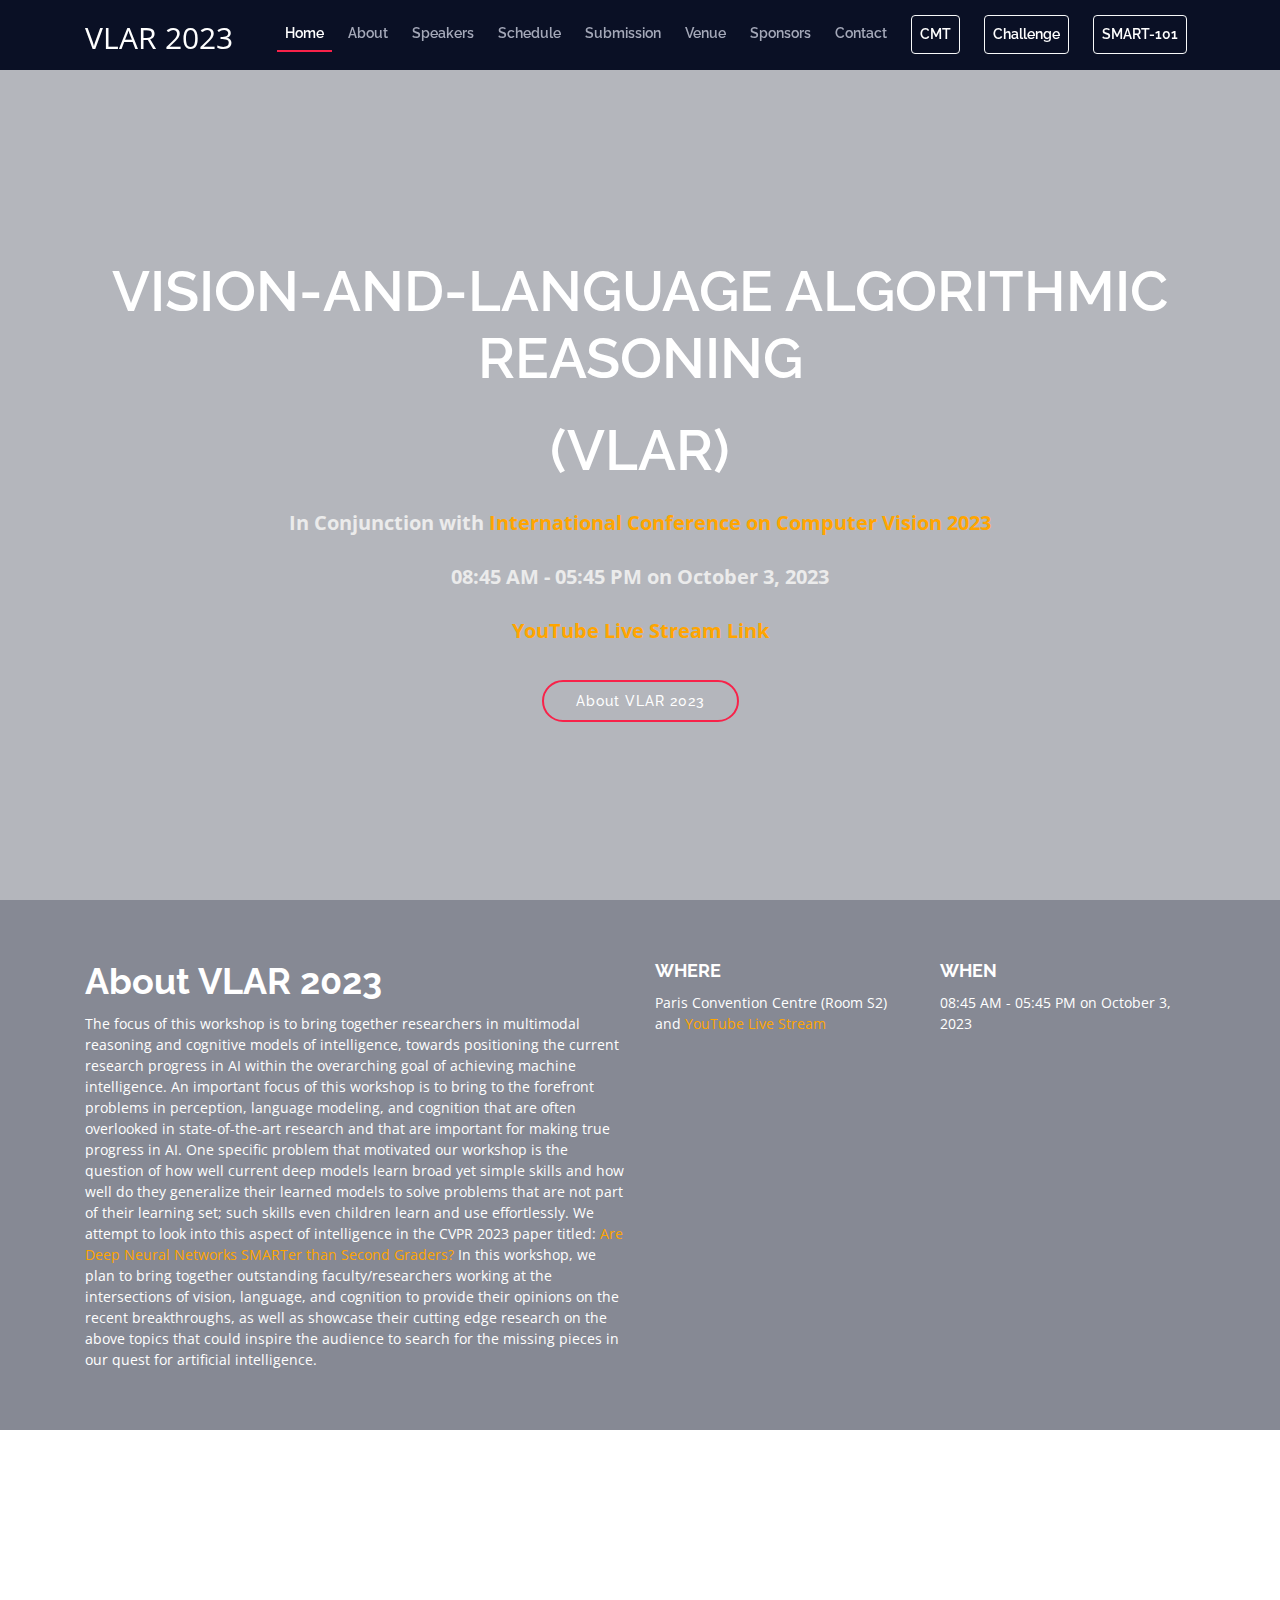
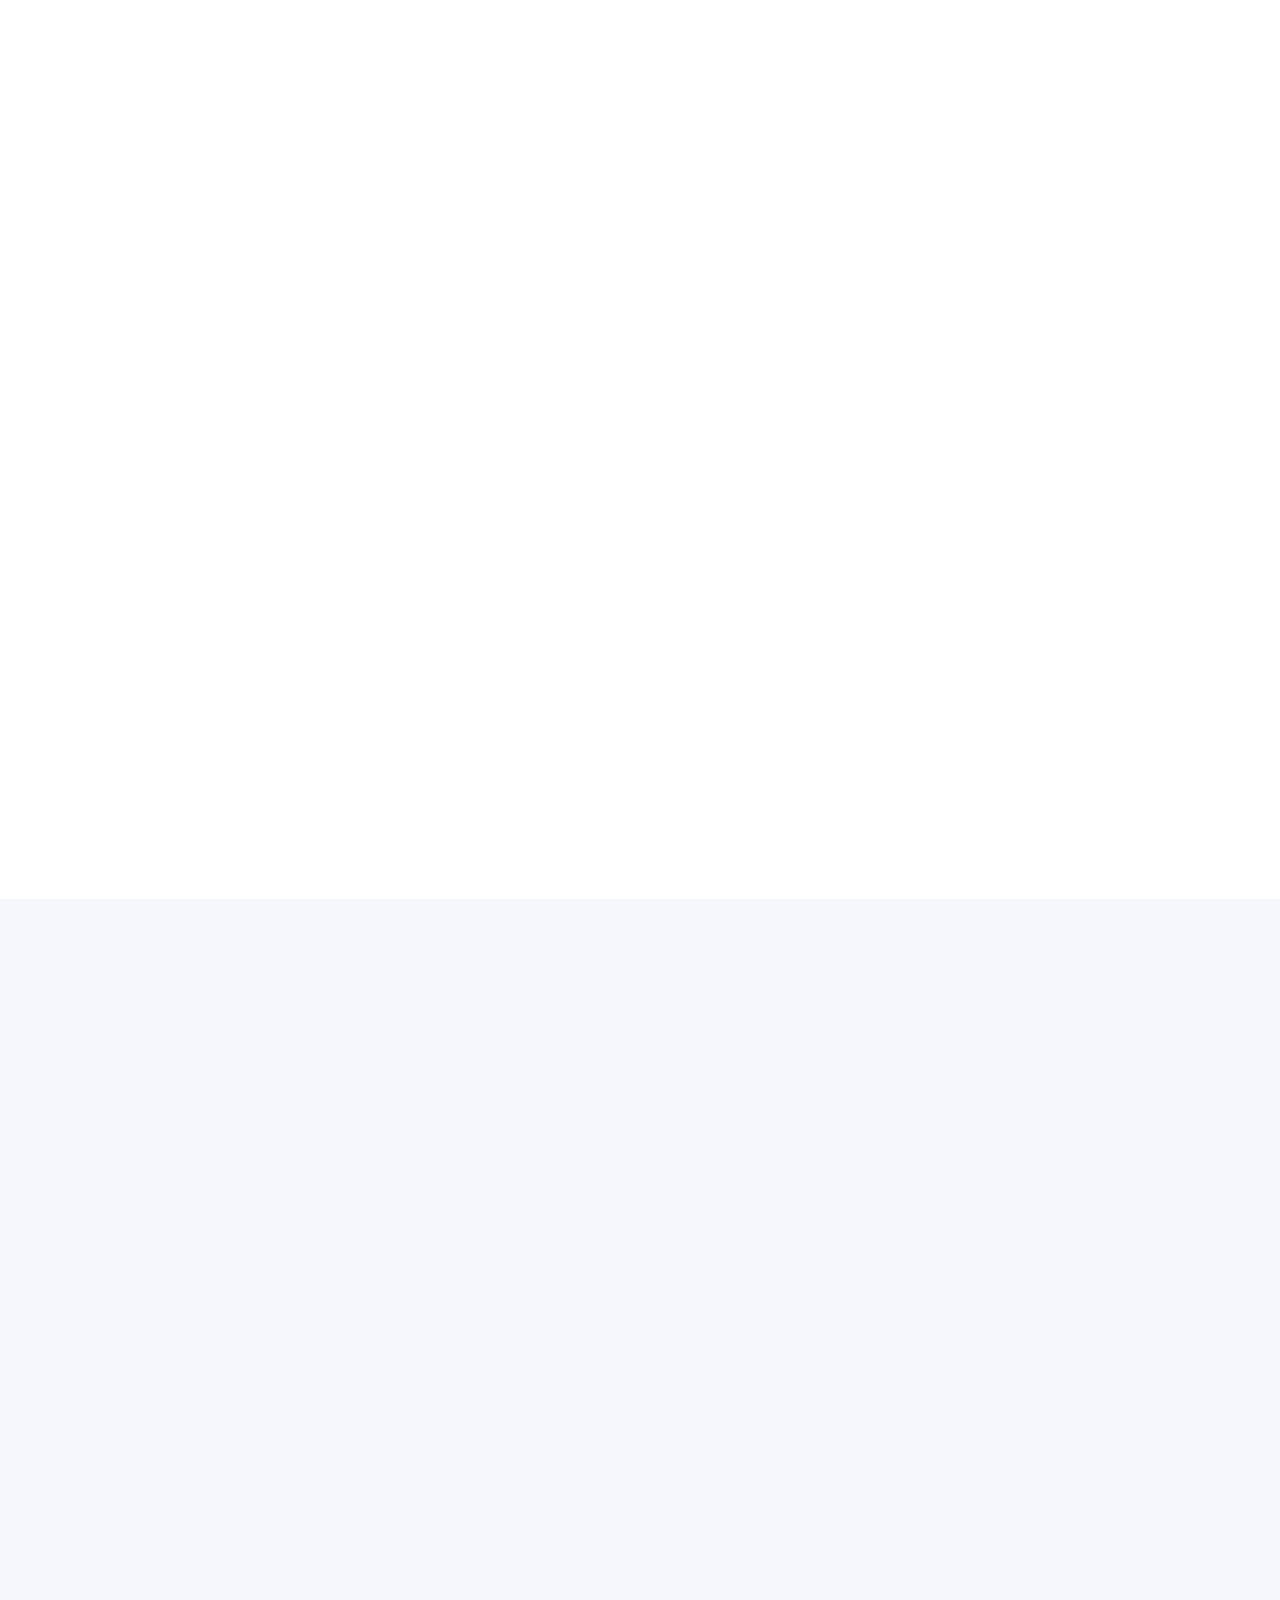
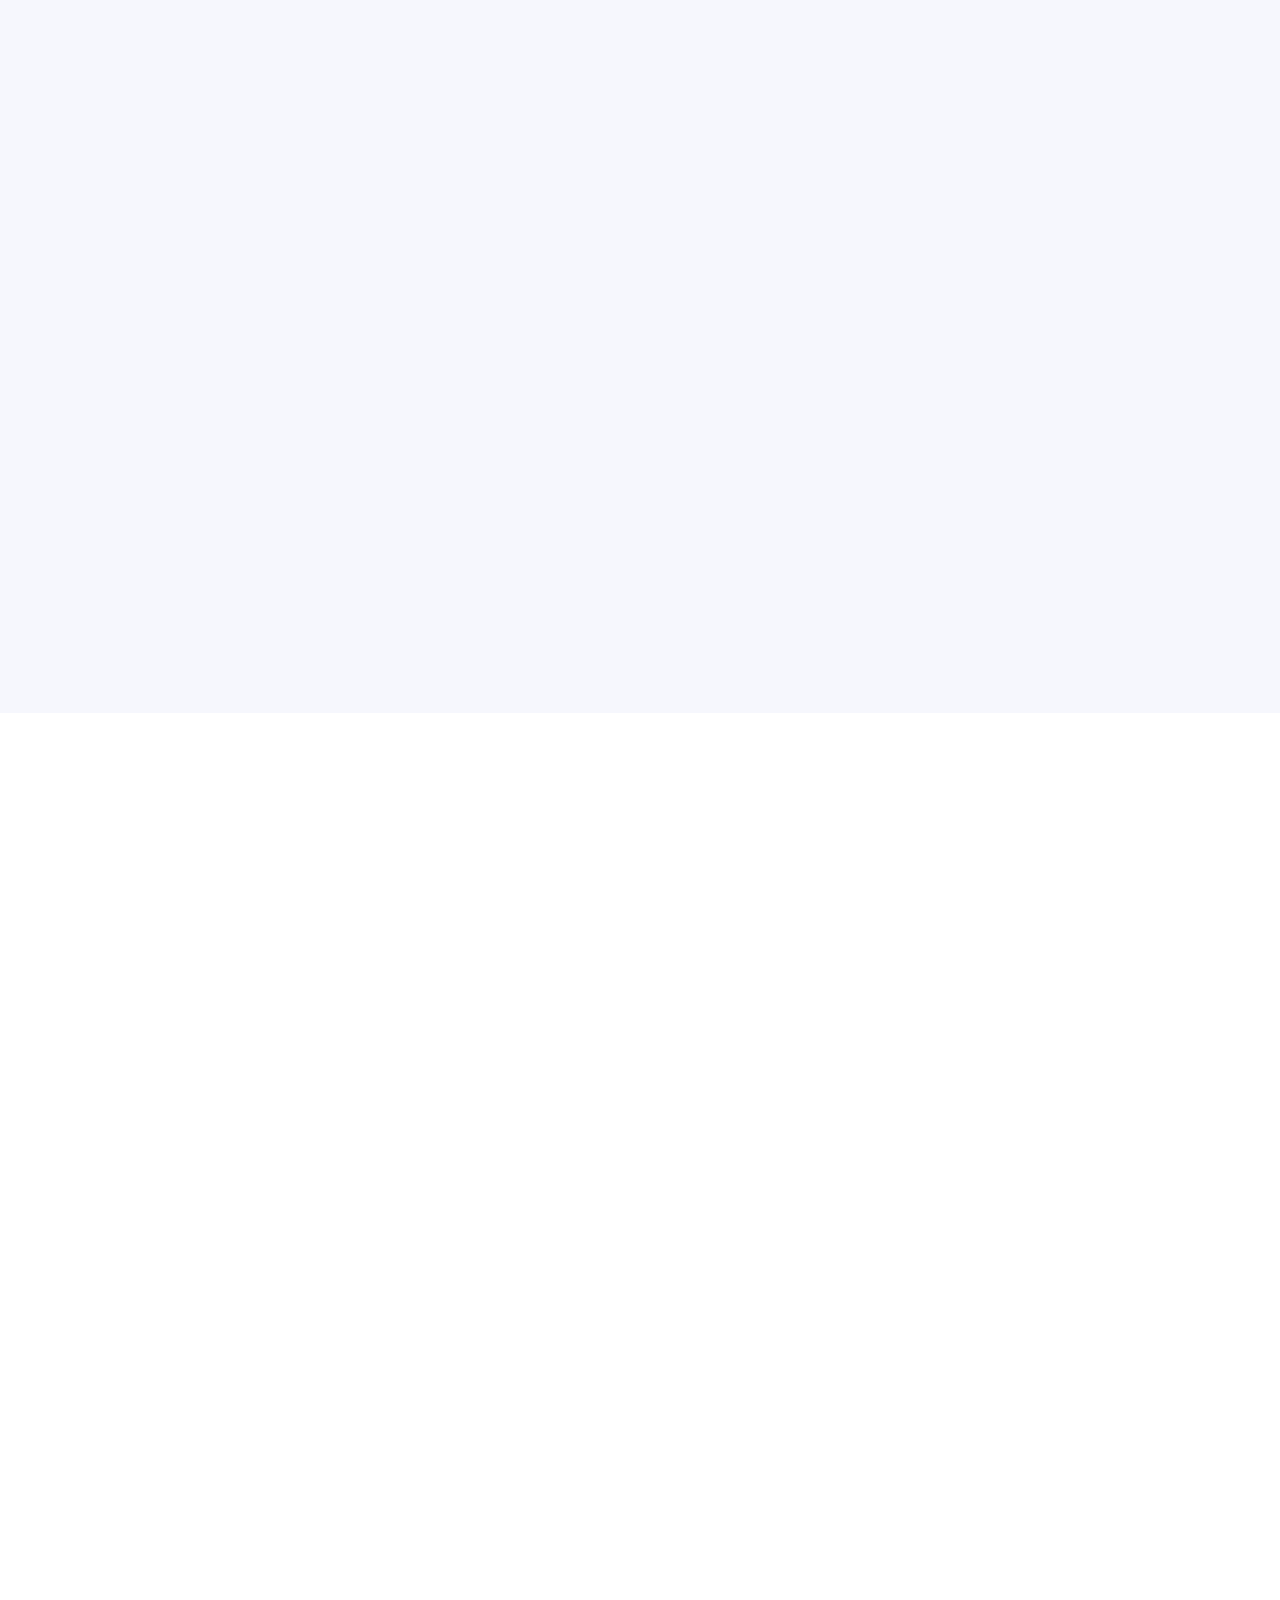
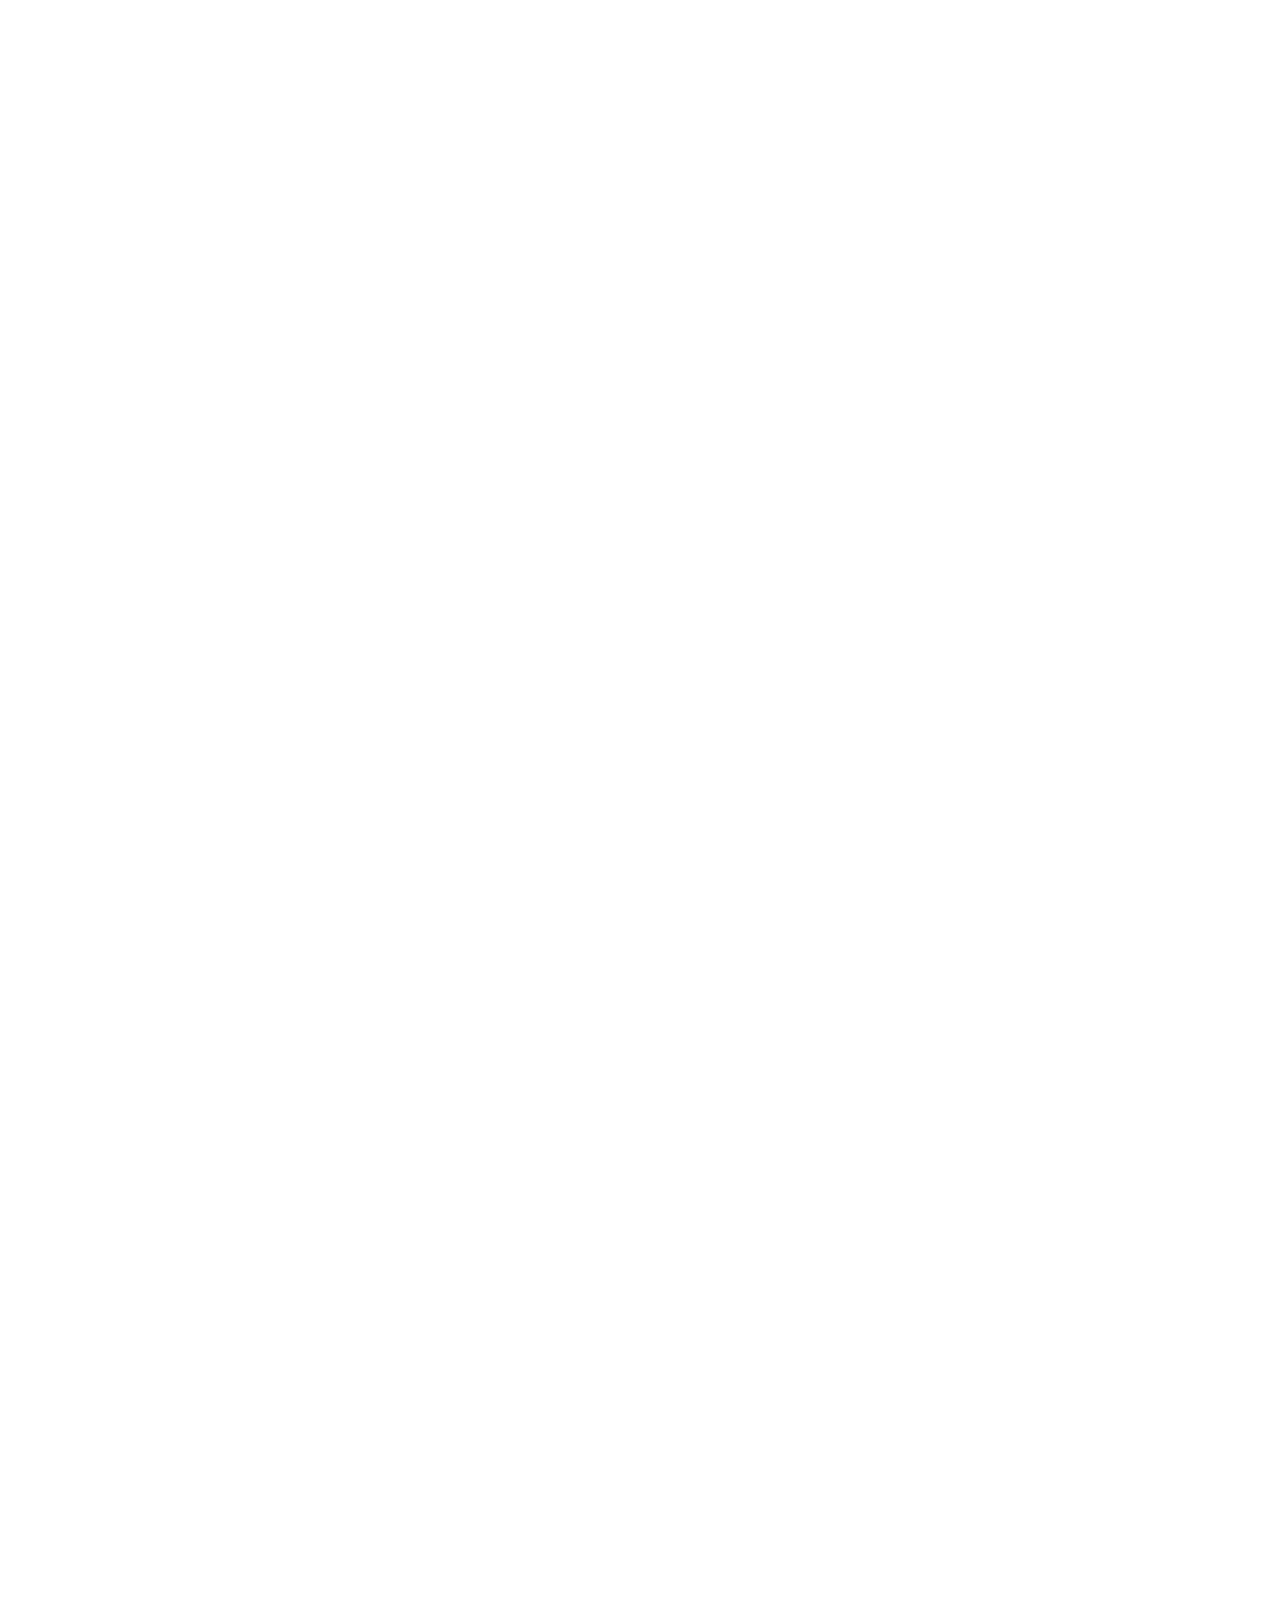
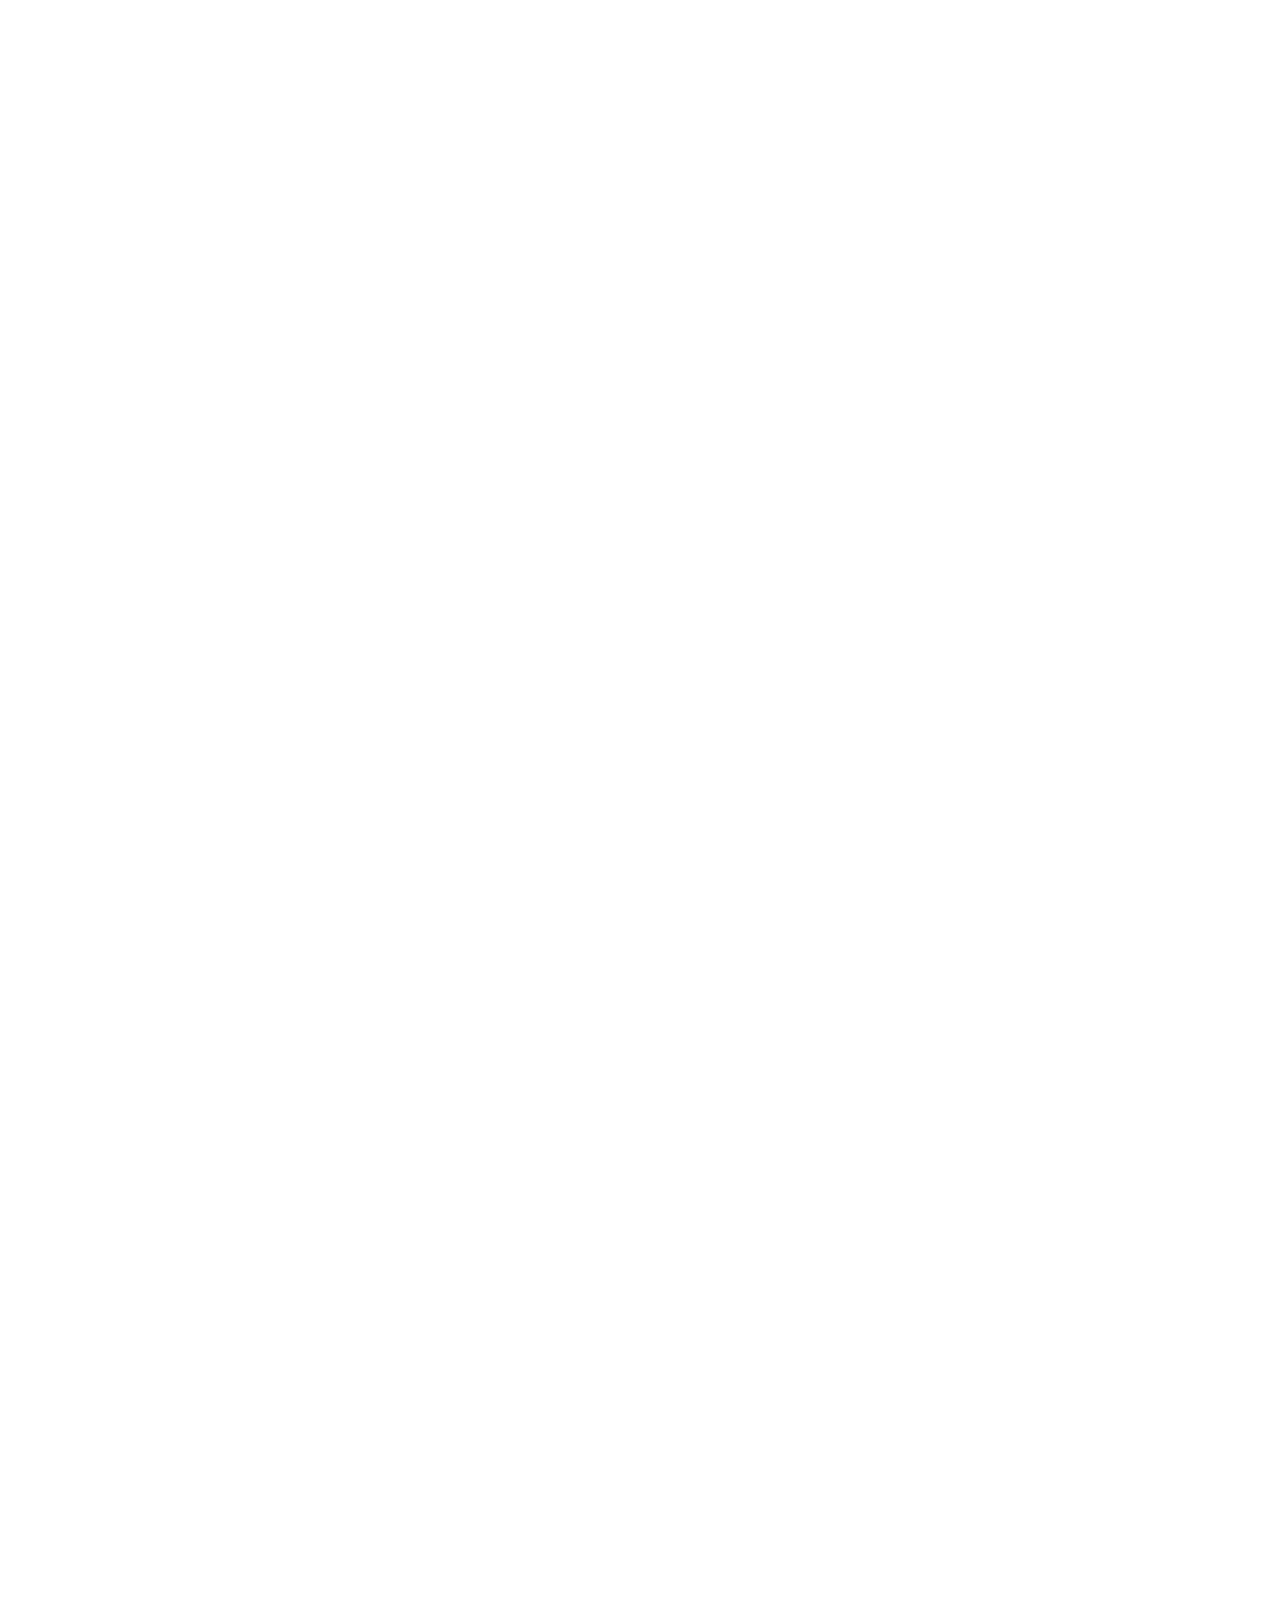
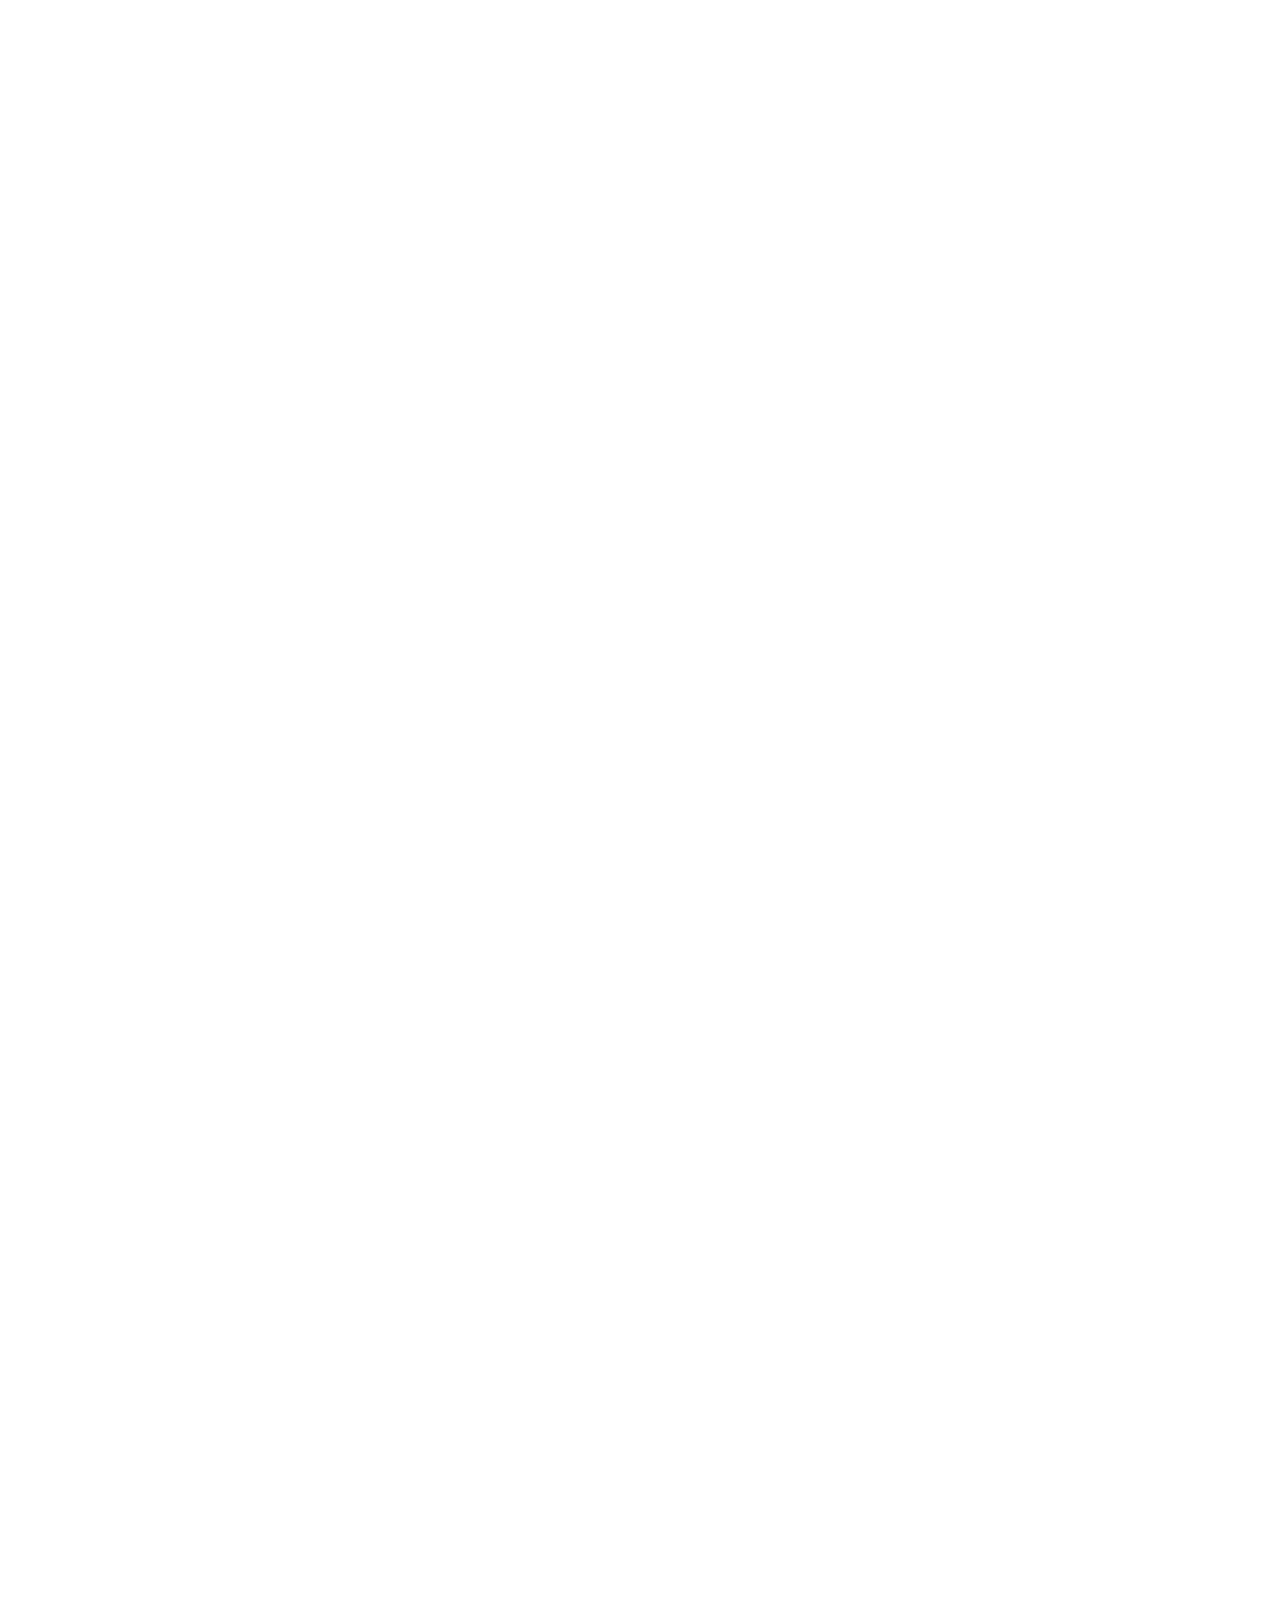
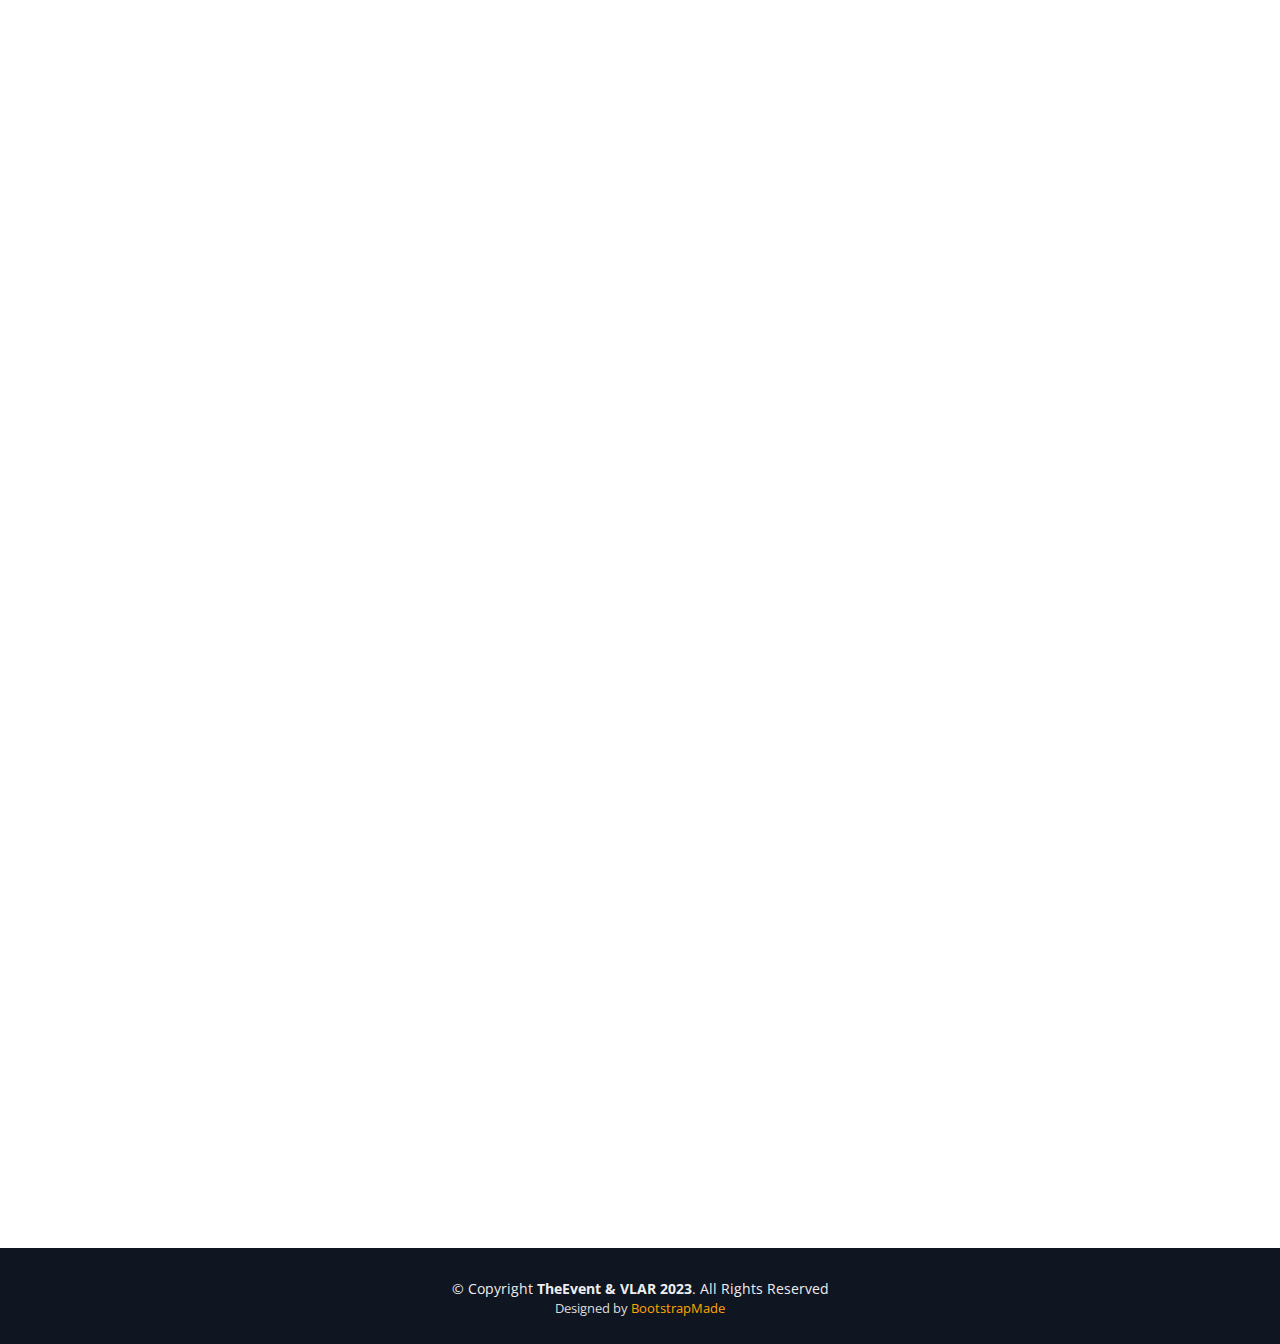
==== commit 20b407e0: "Update index.html" ====
--- a/iccv23/index.html
+++ b/iccv23/index.html
@@ -583,27 +583,25 @@
         <div class="section-header">
           <br><br>
 		  <h2>Accepted Papers</h2>
-
-		  <!--<p><a href="https://www.mdpi.com/2813-0324/3/1" target="_blank" rel="noopener noreferrer">[Official Workshop Proceedings]</a></p> -->
-
+		  <p>[<a href="https://openaccess.thecvf.com/ICCV2023_workshops/VLAR" target="_blank" rel="noopener noreferrer">Workshop Proceedings</a>]</p>
 		  </div>
 		  
           <!-- <h3 class="display-5 text-left"><br><b>Accepted Papers</b></h3> -->
           <h3 class="display-5 text-left"><br><b>Oral Papers</b></h3>
 			  <ul class="">
-                <li class="text-left"><i>Uni-NLX: Unifying Textual Explanations for Vision and Vision-Language Tasks.</i>
+                <li class="text-left"><i><a href="https://openaccess.thecvf.com/content/ICCV2023W/VLAR/html/Sammani_Uni-NLX_Unifying_Textual_Explanations_for_Vision_and_Vision-Language_Tasks_ICCVW_2023_paper.html" target="_blank" rel="noopener noreferrer">Uni-NLX: Unifying Textual Explanations for Vision and Vision-Language Tasks</a>.</i>
 				<br>Fawaz Sammani, Nikos Deligiannis.
 				</li>
 				<br>
-				<li class="text-left"><i>SelfGraphVQA: A Self-Supervised Graph Neural Network for Scene-based Question Answering.</i>
+				<li class="text-left"><i><a href="https://openaccess.thecvf.com/content/ICCV2023W/VLAR/html/de_Oliveira_Souza_SelfGraphVQA_A_Self-Supervised_Graph_Neural_Network_for_Scene-Based_Question_Answering_ICCVW_2023_paper.html" target="_blank" rel="noopener noreferrer">SelfGraphVQA: A Self-Supervised Graph Neural Network for Scene-based Question Answering</a>.</i>
 				<br>Bruno Cesar de Oliveira Souza, Marius Aasan, Helio Pedrini, Adín Ramírez Rivera.
 				</li>
 				<br>
-				<li class="text-left"><i>Iterative Robust Visual Grounding with Masked Reference based Centerpoint Supervision.</i>
+				<li class="text-left"><i><a href="https://openaccess.thecvf.com/content/ICCV2023W/VLAR/html/Li_Iterative_Robust_Visual_Grounding_with_Masked_Reference_Based_Centerpoint_Supervision_ICCVW_2023_paper.html" target="_blank" rel="noopener noreferrer">Iterative Robust Visual Grounding with Masked Reference based Centerpoint Supervision</a>.</i>
 				<br>Menghao Li, Chunlei Wang, Wenquan Feng, Shuchang Lyu, Guangliang Cheng, Xiangtai Li, Binghao Liu, Qi Zhao.
 				</li>
 				<br>
-				<li class="text-left"><i>Pointing out Human Answer Mistakes in a Goal-Oriented Visual Dialogue.</i>
+				<li class="text-left"><i><a href="https://openaccess.thecvf.com/content/ICCV2023W/VLAR/html/Oshima_Pointing_out_Human_Answer_Mistakes_in_a_Goal-Oriented_Visual_Dialogue_ICCVW_2023_paper.html" target="_blank" rel="noopener noreferrer">Pointing out Human Answer Mistakes in a Goal-Oriented Visual Dialogue</a>.</i>
 				<br>Ryosuke Oshima, Seitaro Shinagawa, Hideki Tsunashima, Qi Feng, Shigeo Morishima.
 				</li>
 				<br>
@@ -611,19 +609,19 @@
 			  
 		  <h3 class="display-5 text-left"><br><b>Spotlight Papers</b></h3>
 			  <ul class="">
-                <li class="text-left"><i>What If the TV Was Off? Examining Counterfactual Reasoning Abilities of Multi-modal Language Models.</i>
+                <li class="text-left"><i><a href="https://openaccess.thecvf.com/content/ICCV2023W/VLAR/html/Zhang_What_If_the_TV_Was_Off_Examining_Counterfactual_Reasoning_Abilities_ICCVW_2023_paper.html" target="_blank" rel="noopener noreferrer">What If the TV Was Off? Examining Counterfactual Reasoning Abilities of Multi-modal Language Models</a>.</i>
 				<br>Letian Zhang, Xiaotong Zhai, Zhongkai Zhao, Xin Wen, Bingchen Zhao.
 				</li>
 				<br>
-				<li class="text-left"><i>Understanding Video Scenes through Text: Insights from Text-based Video Question Answering.</i>
+				<li class="text-left"><i><a href="https://openaccess.thecvf.com/content/ICCV2023W/VLAR/html/Jahagirdar_Understanding_Video_Scenes_Through_Text_Insights_from_Text-Based_Video_Question_ICCVW_2023_paper.html" target="_blank" rel="noopener noreferrer">Understanding Video Scenes through Text: Insights from Text-based Video Question Answering</a>.</i>
 				<br>Soumya Shamarao Jahagirdar, Minesh Mathew, Dimosthenis Karatzas, C.V. Jawahar.
 				</li>
 				<br>
-				<li class="text-left"><i>MMTF: Multi-Modal Temporal Fusion for Commonsense Video Question Answering.</i>
+				<li class="text-left"><i><a href="https://openaccess.thecvf.com/content/ICCV2023W/VLAR/html/Ahmad_MMTF_Multi-Modal_Temporal_Fusion_for_Commonsense_Video_Question_Answering_ICCVW_2023_paper.html" target="_blank" rel="noopener noreferrer">MMTF: Multi-Modal Temporal Fusion for Commonsense Video Question Answering</a>.</i>
 				<br>Mobeen Ahmad, Geonwoo Park, Sang Uk Park.
 				</li>
 				<br>
-				<li class="text-left"><i>VQA Therapy: Exploring Answer Differences by Visually Grounding Answers.</i>
+				<li class="text-left"><i><a href="https://openaccess.thecvf.com/content/ICCV2023/html/Chen_VQA_Therapy_Exploring_Answer_Differences_by_Visually_Grounding_Answers_ICCV_2023_paper.html" target="_blank" rel="noopener noreferrer">VQA Therapy: Exploring Answer Differences by Visually Grounding Answers</a>.</i>
 				<br>Chongyan Chen, Samreen Anjum, Danna Gurari.
 				</li>
 				<br>
@@ -633,11 +631,11 @@
 				</li>
 				<br>
 				-->
-				<li class="text-left"><i>Language-enhanced RNR-Map: Querying Renderable Neural Radiance Field Maps with Natural Language.</i>
+				<li class="text-left"><i><a href="https://openaccess.thecvf.com/content/ICCV2023W/VLAR/html/Taioli_Language-Enhanced_RNR-Map_Querying_Renderable_Neural_Radiance_Field_Maps_with_Natural_ICCVW_2023_paper.html" target="_blank" rel="noopener noreferrer">Language-enhanced RNR-Map: Querying Renderable Neural Radiance Field Maps with Natural Language</a>.</i>
 				<br>Francesco Taioli, Federico Cunico, Federico Girella, Riccardo Bologna, Alessandro Farinelli, Marco Cristani.
 				</li>
 				<br>
-				<li class="text-left"><i>CLIP-Decoder: ZeroShot Multilabel Classification using Multimodal CLIP Aligned Representations.</i>
+				<li class="text-left"><i><a href="https://openaccess.thecvf.com/content/ICCV2023W/VLAR/html/Ali_CLIP-Decoder__ZeroShot_Multilabel_Classification_Using_Multimodal_CLIP_Aligned_Representations_ICCVW_2023_paper.html" target="_blank" rel="noopener noreferrer">CLIP-Decoder: ZeroShot Multilabel Classification using Multimodal CLIP Aligned Representations</a>.</i>
 				<br>Muhammad Ali, Salman Khan.
 				</li>
               </ul>  
@@ -664,18 +662,18 @@
           <!-- <h3 class="display-5 text-left"><br><b>Accepted Papers</b></h3> -->
           <h3 class="display-5 text-left"><br><b>Honorable Mention</b></h3>
 			  <ul class="">
-                <li class="text-left"><i>Uni-NLX: Unifying Textual Explanations for Vision and Vision-Language Tasks.</i>
+                <li class="text-left"><i><a href="https://openaccess.thecvf.com/content/ICCV2023W/VLAR/html/Sammani_Uni-NLX_Unifying_Textual_Explanations_for_Vision_and_Vision-Language_Tasks_ICCVW_2023_paper.html" target="_blank" rel="noopener noreferrer">Uni-NLX: Unifying Textual Explanations for Vision and Vision-Language Tasks</a>.</i>
 				<br>Fawaz Sammani, Nikos Deligiannis.
 				</li>
 				<br>
-				<li class="text-left"><i>Iterative Robust Visual Grounding with Masked Reference based Centerpoint Supervision.</i>
+				<li class="text-left"><i><a href="https://openaccess.thecvf.com/content/ICCV2023W/VLAR/html/Li_Iterative_Robust_Visual_Grounding_with_Masked_Reference_Based_Centerpoint_Supervision_ICCVW_2023_paper.html" target="_blank" rel="noopener noreferrer">Iterative Robust Visual Grounding with Masked Reference based Centerpoint Supervision</a>.</i>
 				<br>Menghao Li, Chunlei Wang, Wenquan Feng, Shuchang Lyu, Guangliang Cheng, Xiangtai Li, Binghao Liu, Qi Zhao.
 				</li>
               </ul>
 		  
 		  <h3 class="display-5 text-left"><br><b>Best Paper Award</b></h3>
 			  <ul class="">
-				<li class="text-left"><i>SelfGraphVQA: A Self-Supervised Graph Neural Network for Scene-based Question Answering.</i>
+				<li class="text-left"><i><a href="https://openaccess.thecvf.com/content/ICCV2023W/VLAR/html/de_Oliveira_Souza_SelfGraphVQA_A_Self-Supervised_Graph_Neural_Network_for_Scene-Based_Question_Answering_ICCVW_2023_paper.html" target="_blank" rel="noopener noreferrer">SelfGraphVQA: A Self-Supervised Graph Neural Network for Scene-based Question Answering</a>.</i>
 				<br>Bruno Cesar de Oliveira Souza, Marius Aasan, Helio Pedrini, Adín Ramírez Rivera.
 				</li>
               </ul> 
@@ -874,26 +872,25 @@
     <!--==========================
       Gallery Section
     ============================-->
-<!--
+
     <section id="direction" class="wow fadeInUp">
 
       <div class="container">
         <div class="section-header">
-          <h2>Venue Direction</h2>
-          <p>Please enter the <a href="https://aaai-2022.virtualchair.net/index.html" target="_blank" rel="noopener noreferrer">Virtual Chair</a> platform and find the Blue Building Plenary Room as the following screenshots</p>
+          <h2>Award Ceremony Photos</h2>
         </div>
       </div>
 
       <div class="owl-carousel gallery-carousel">
-        <a href="img/venue/venue1.png" class="venobox" data-gall="gallery-carousel"><img src="img/venue/venue1.png" alt=""></a>
-        <a href="img/venue/venue2.png" class="venobox" data-gall="gallery-carousel"><img src="img/venue/venue2.png" alt=""></a>
-        <a href="img/venue/venue3.png" class="venobox" data-gall="gallery-carousel"><img src="img/venue/venue3.png" alt=""></a>
-        <a href="img/venue/venue4.png" class="venobox" data-gall="gallery-carousel"><img src="img/venue/venue4.png" alt=""></a>
-       
+        <a href="img/awards/Fawaz.jpg" class="venobox" data-gall="gallery-carousel"><img src="img/awards/Fawaz.jpg" alt=""></a>
+        <a href="img/awards/Chunlei.jpg" class="venobox" data-gall="gallery-carousel"><img src="img/awards/Chunlei.jpg" alt=""></a>
+        <a href="img/awards/Bruno.jpg" class="venobox" data-gall="gallery-carousel"><img src="img/awards/Bruno.jpg" alt=""></a>
+        <a href="img/awards/MK.jpg" class="venobox" data-gall="gallery-carousel"><img src="img/awards/MK.jpg" alt=""></a>
+		<a href="img/awards/SMART-101-award.jpg" class="venobox" data-gall="gallery-carousel"><img src="img/awards/SMART-101-award.jpg" alt=""></a>
       </div>
 
     </section>
--->
+
     <!--==========================
       Sponsors Section
     ============================-->
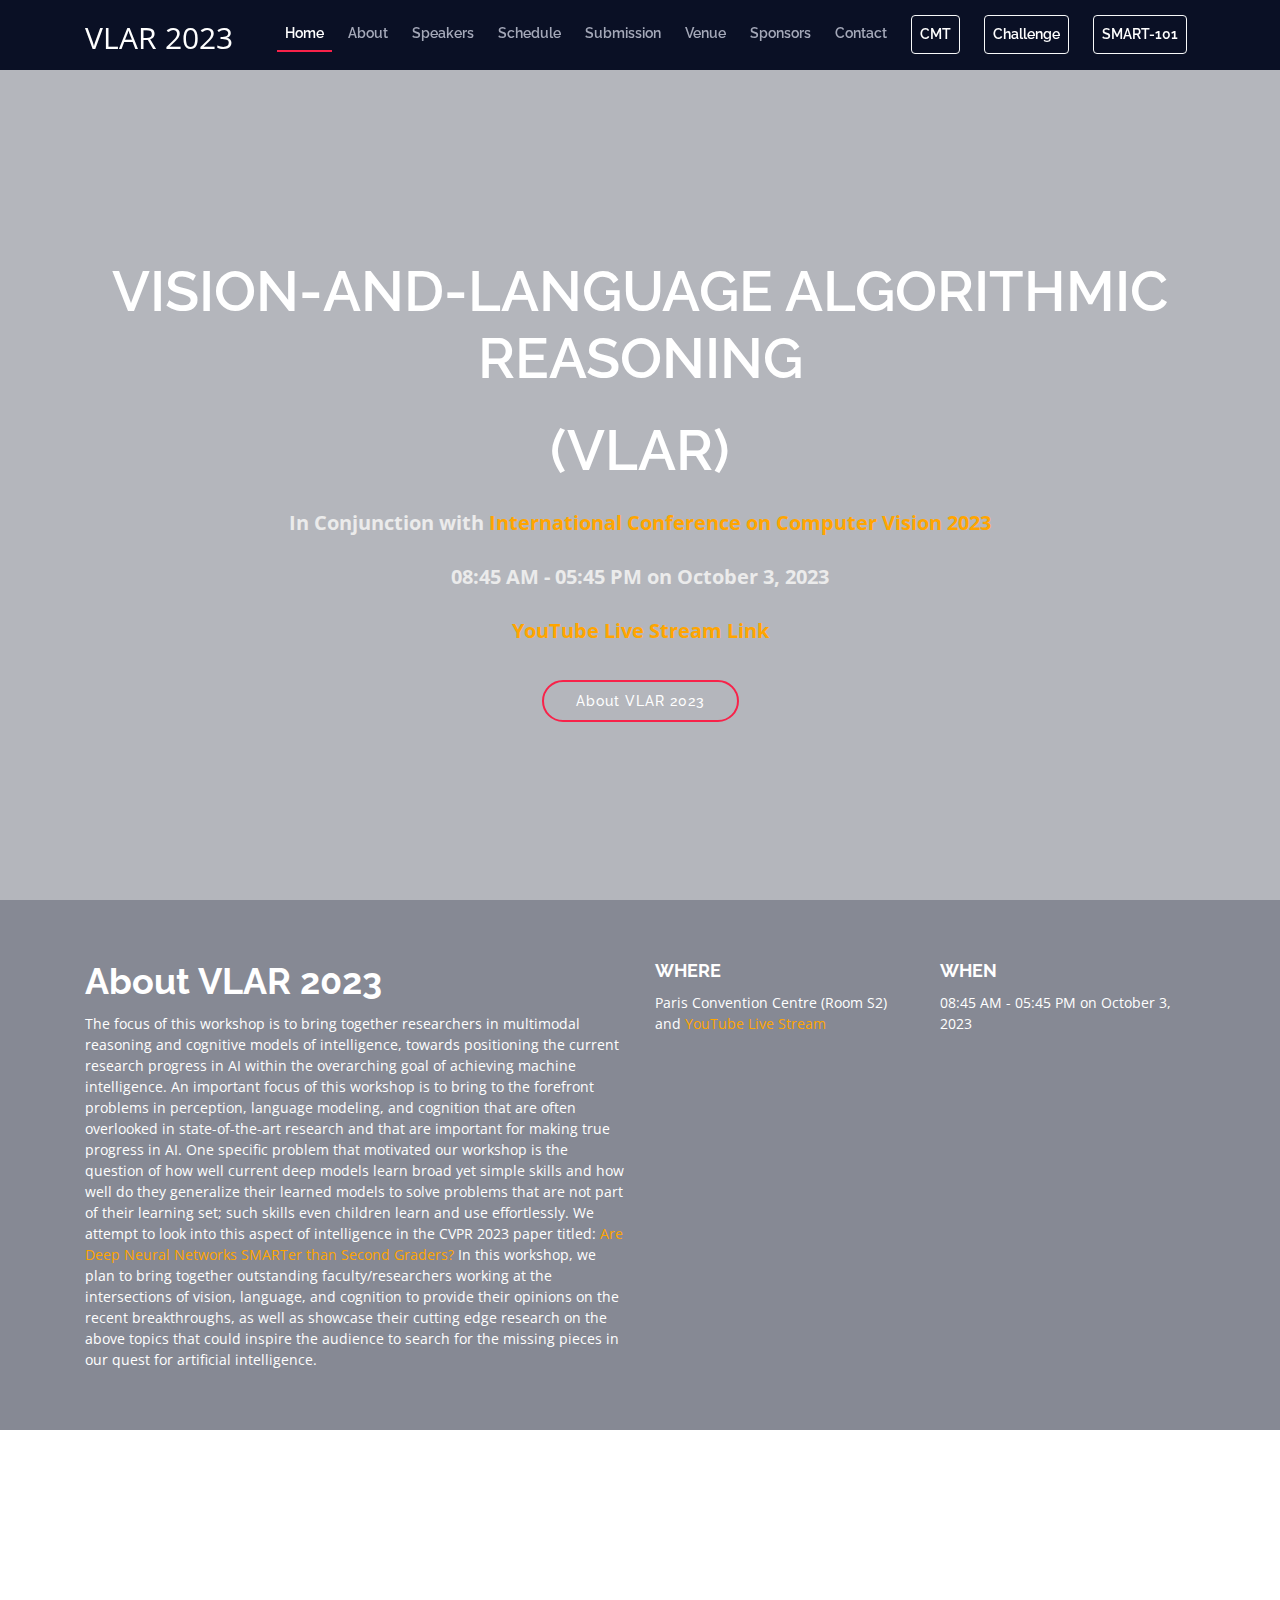
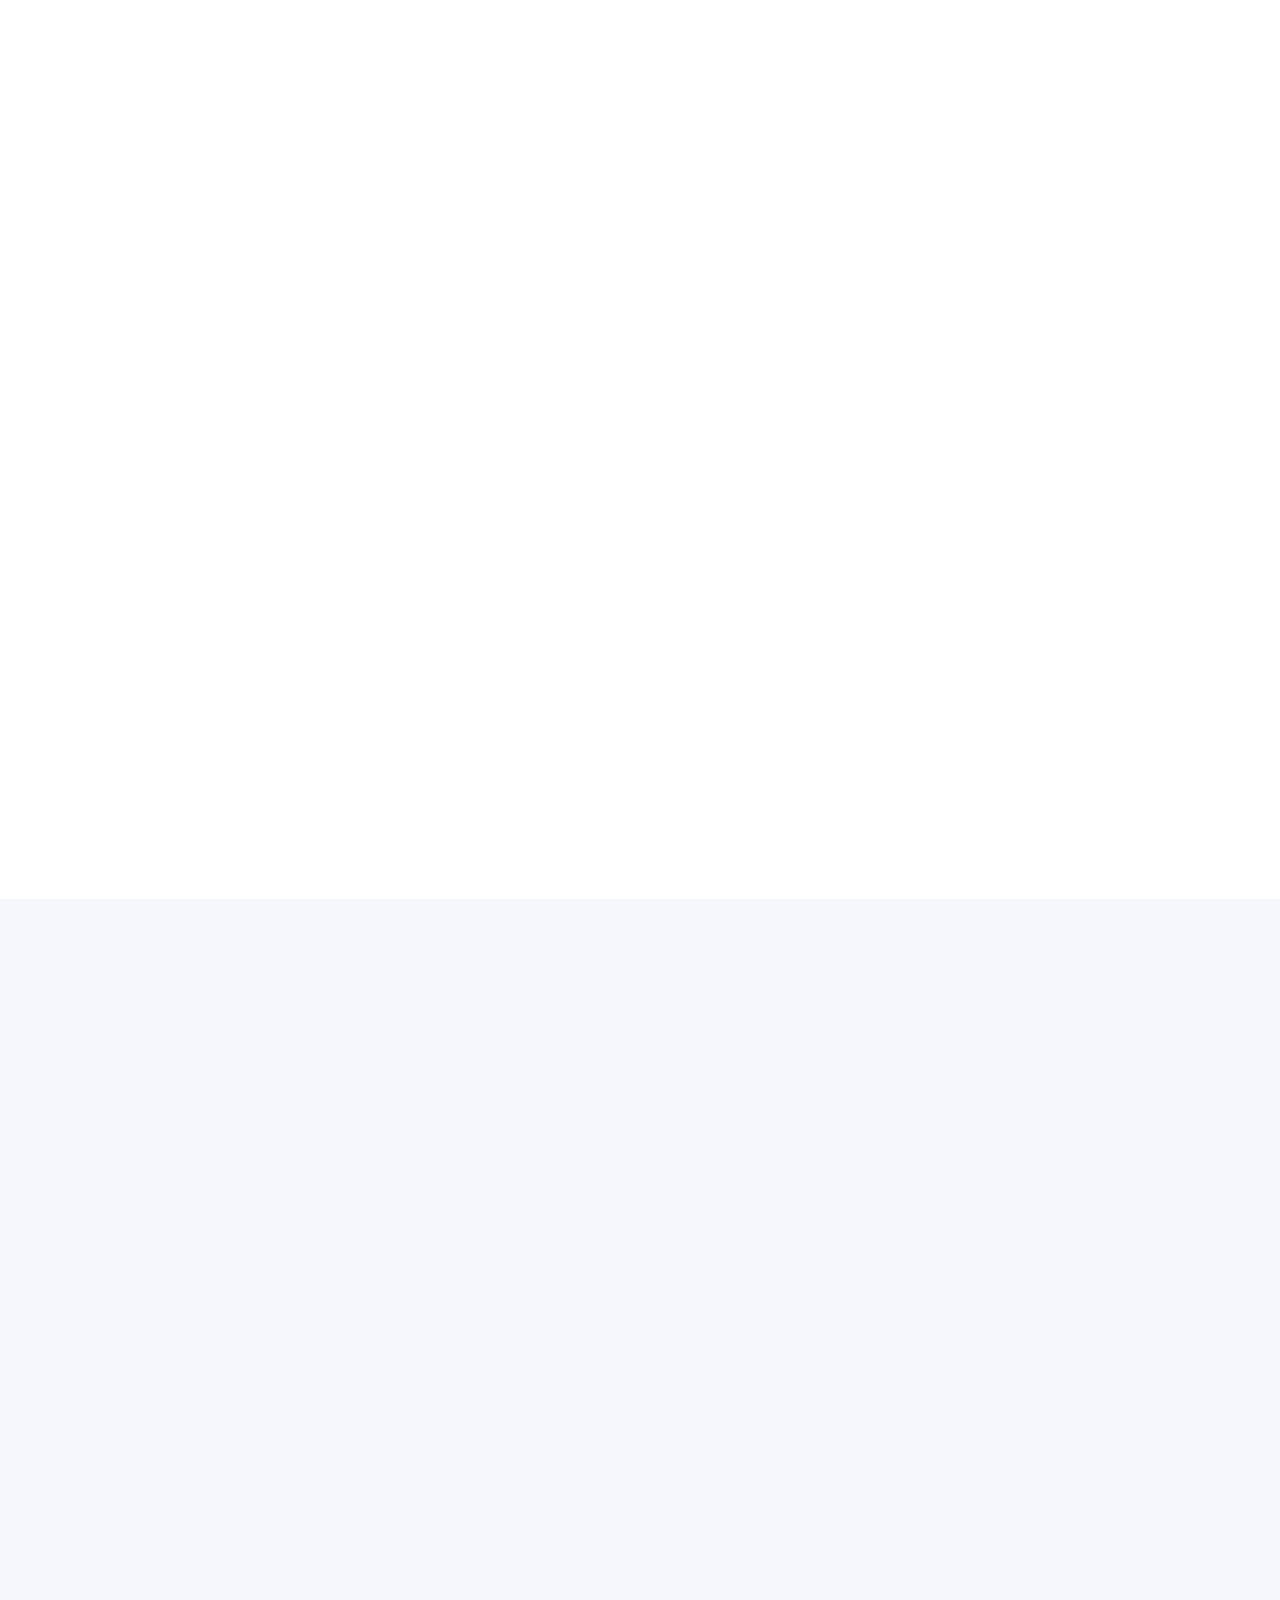
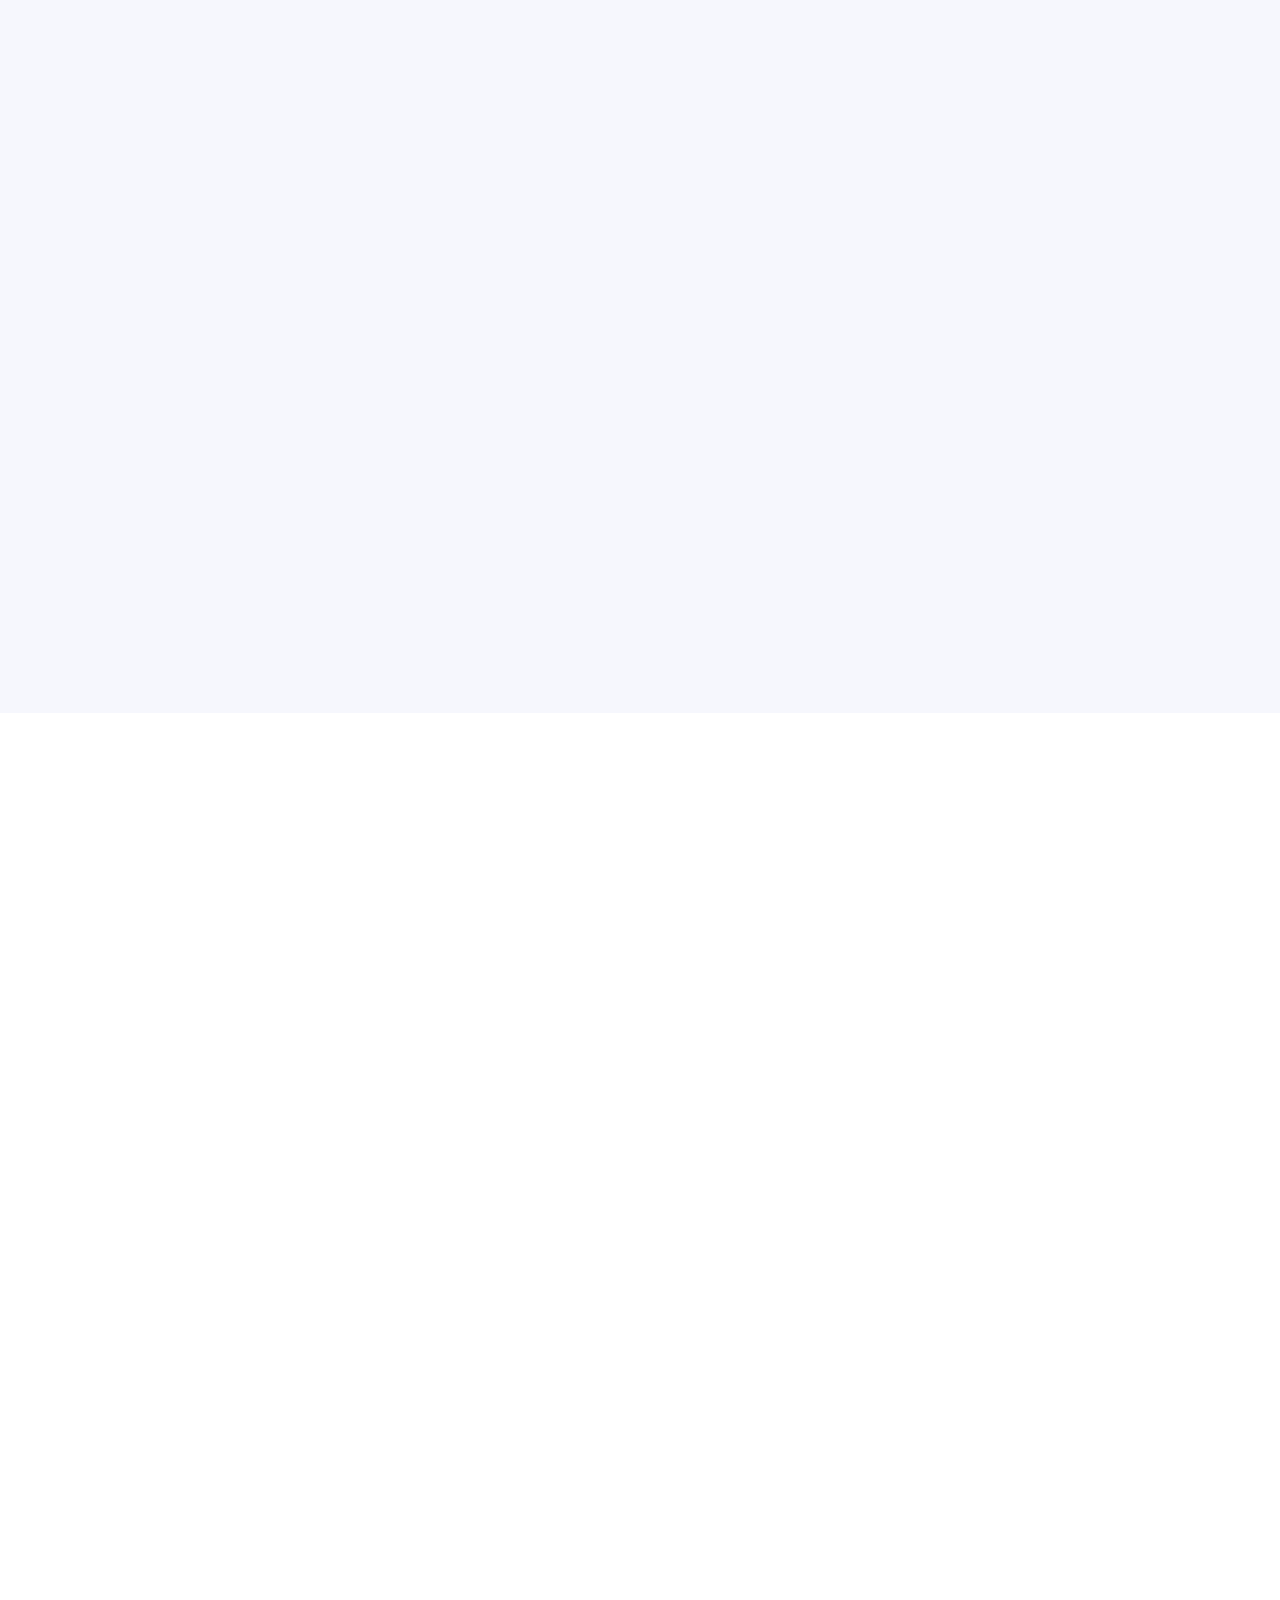
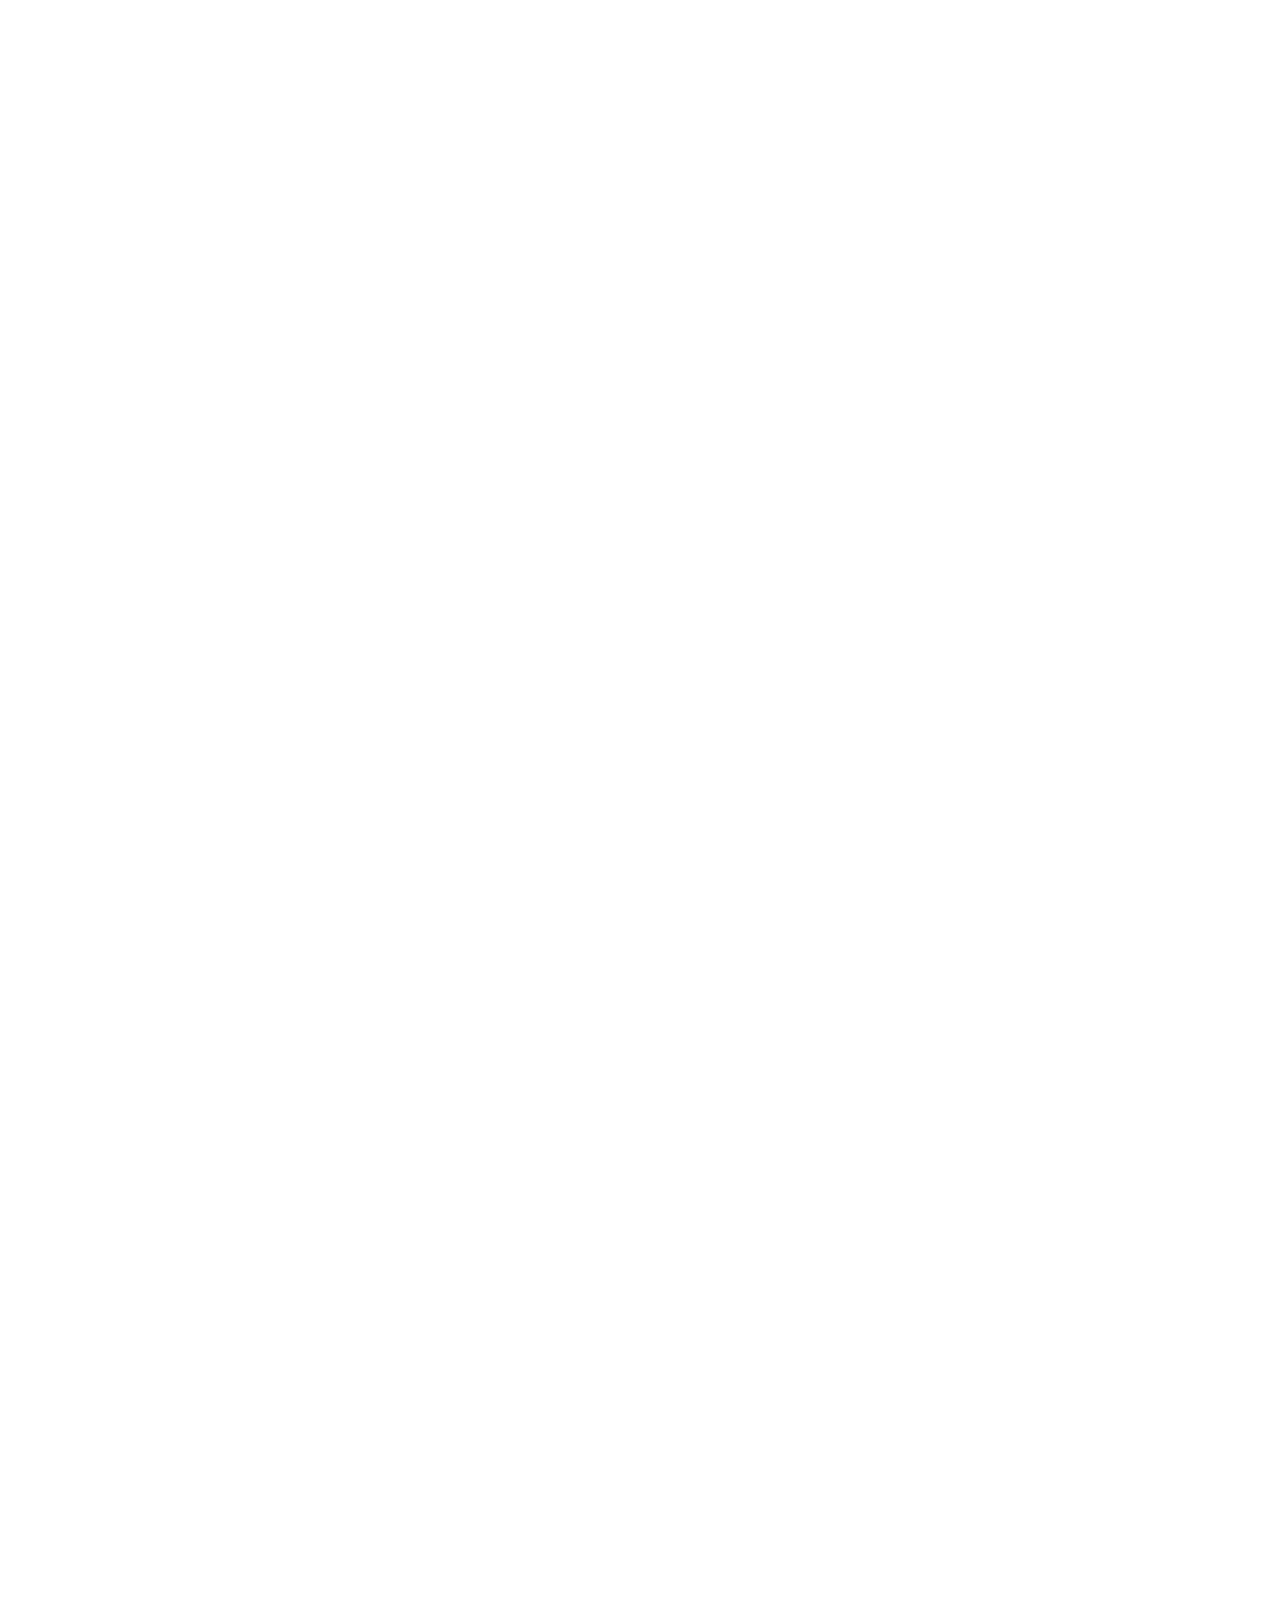
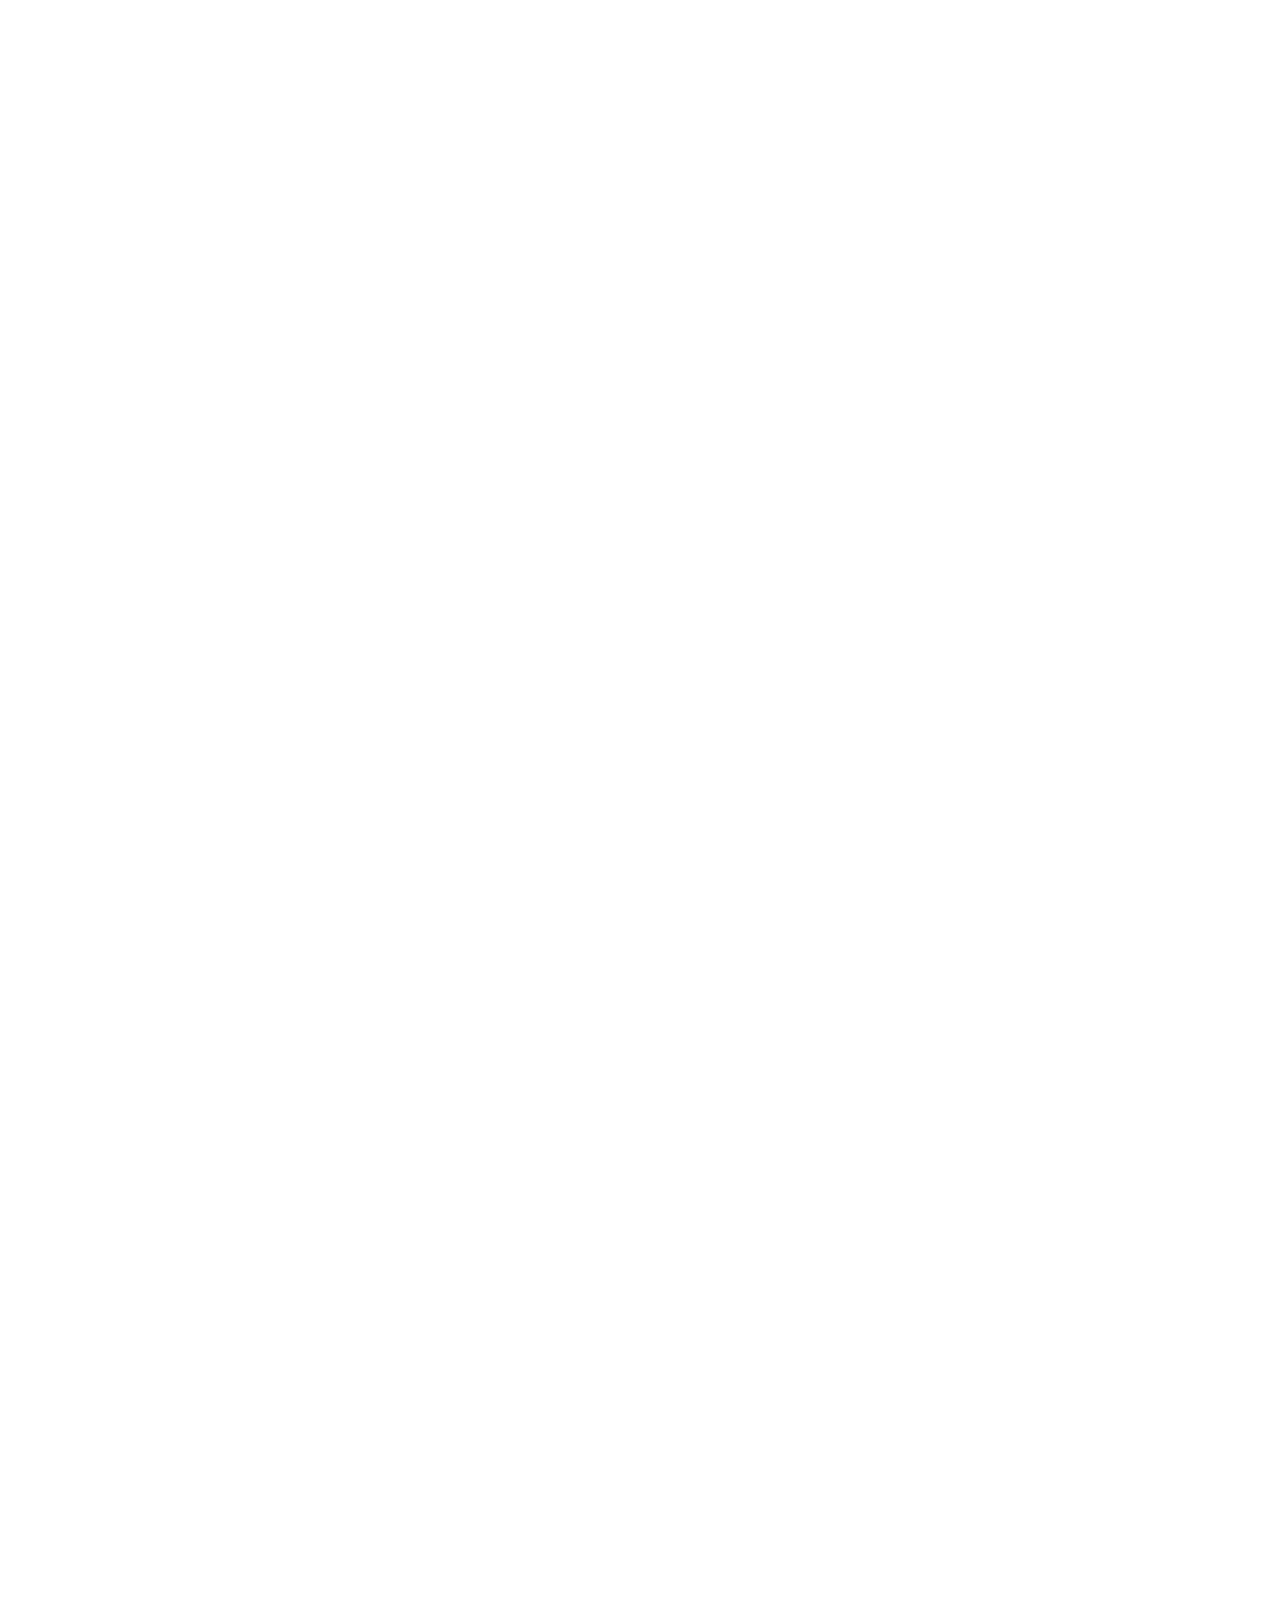
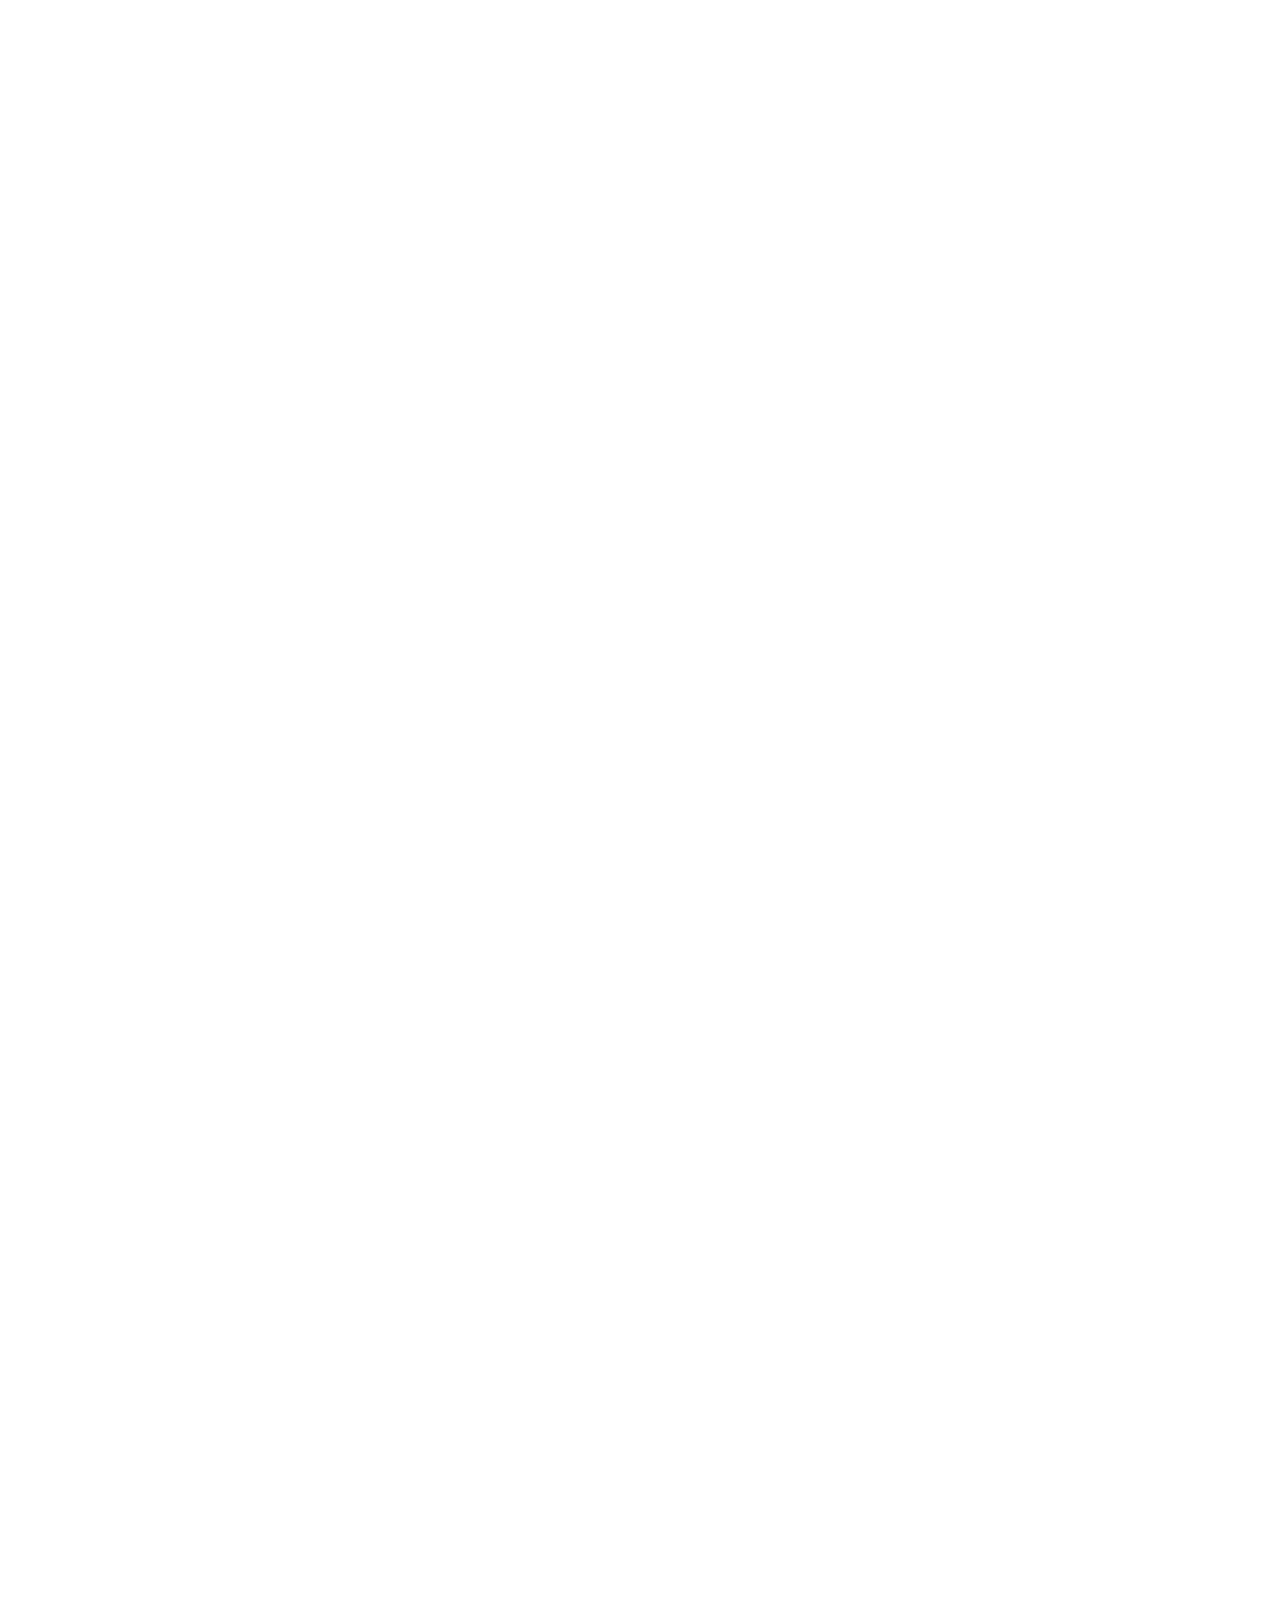
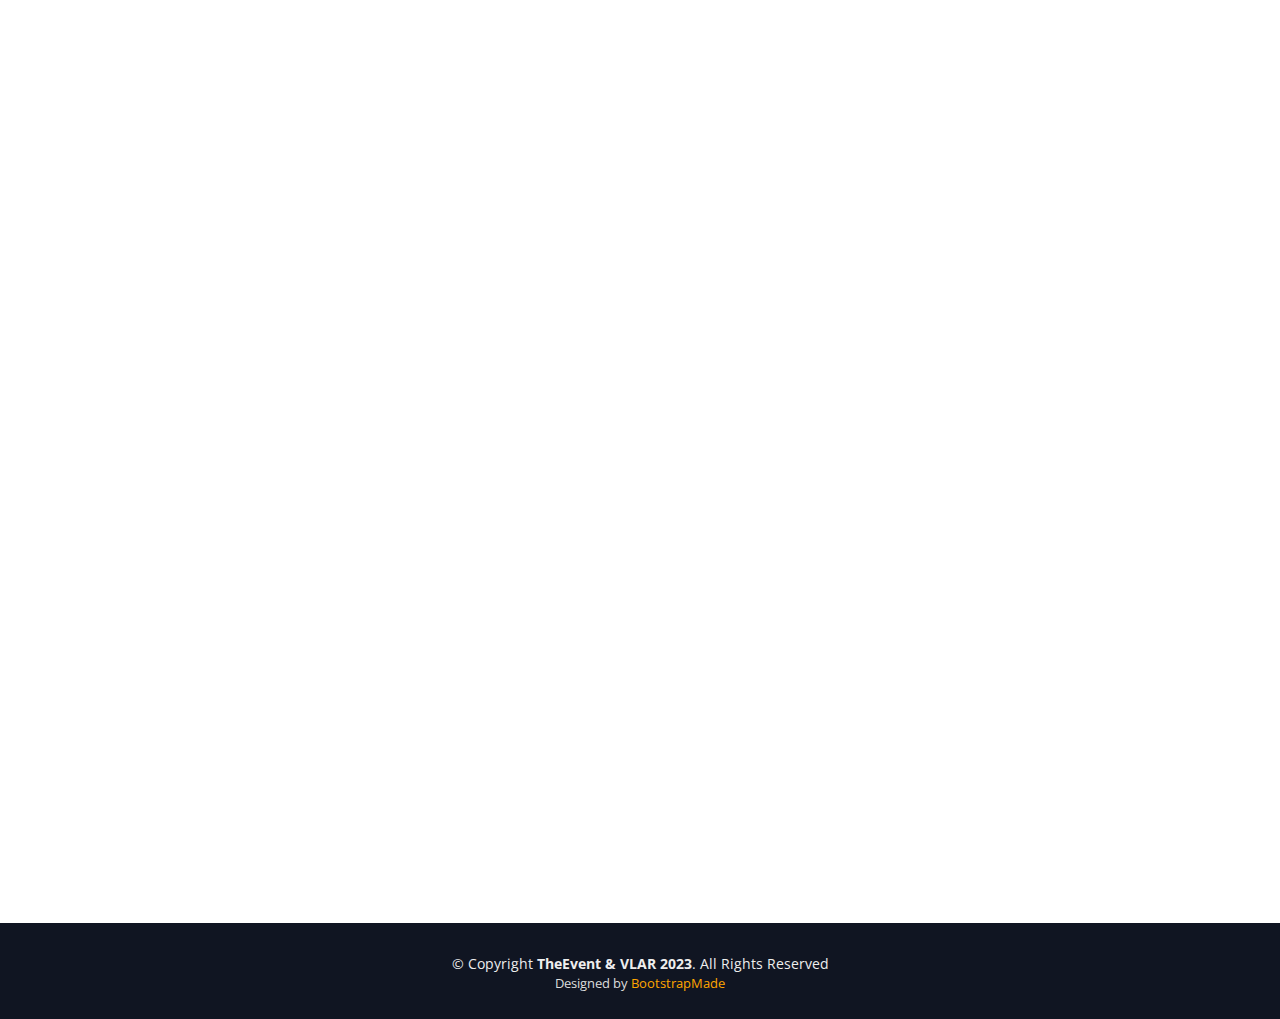
==== commit 4cf9606c: "Update index.html" ====
--- a/iccv23/index.html
+++ b/iccv23/index.html
@@ -872,7 +872,7 @@
     <!--==========================
       Gallery Section
     ============================-->
-
+<!--
     <section id="direction" class="wow fadeInUp">
 
       <div class="container">
@@ -890,7 +890,7 @@
       </div>
 
     </section>
-
+-->
     <!--==========================
       Sponsors Section
     ============================-->
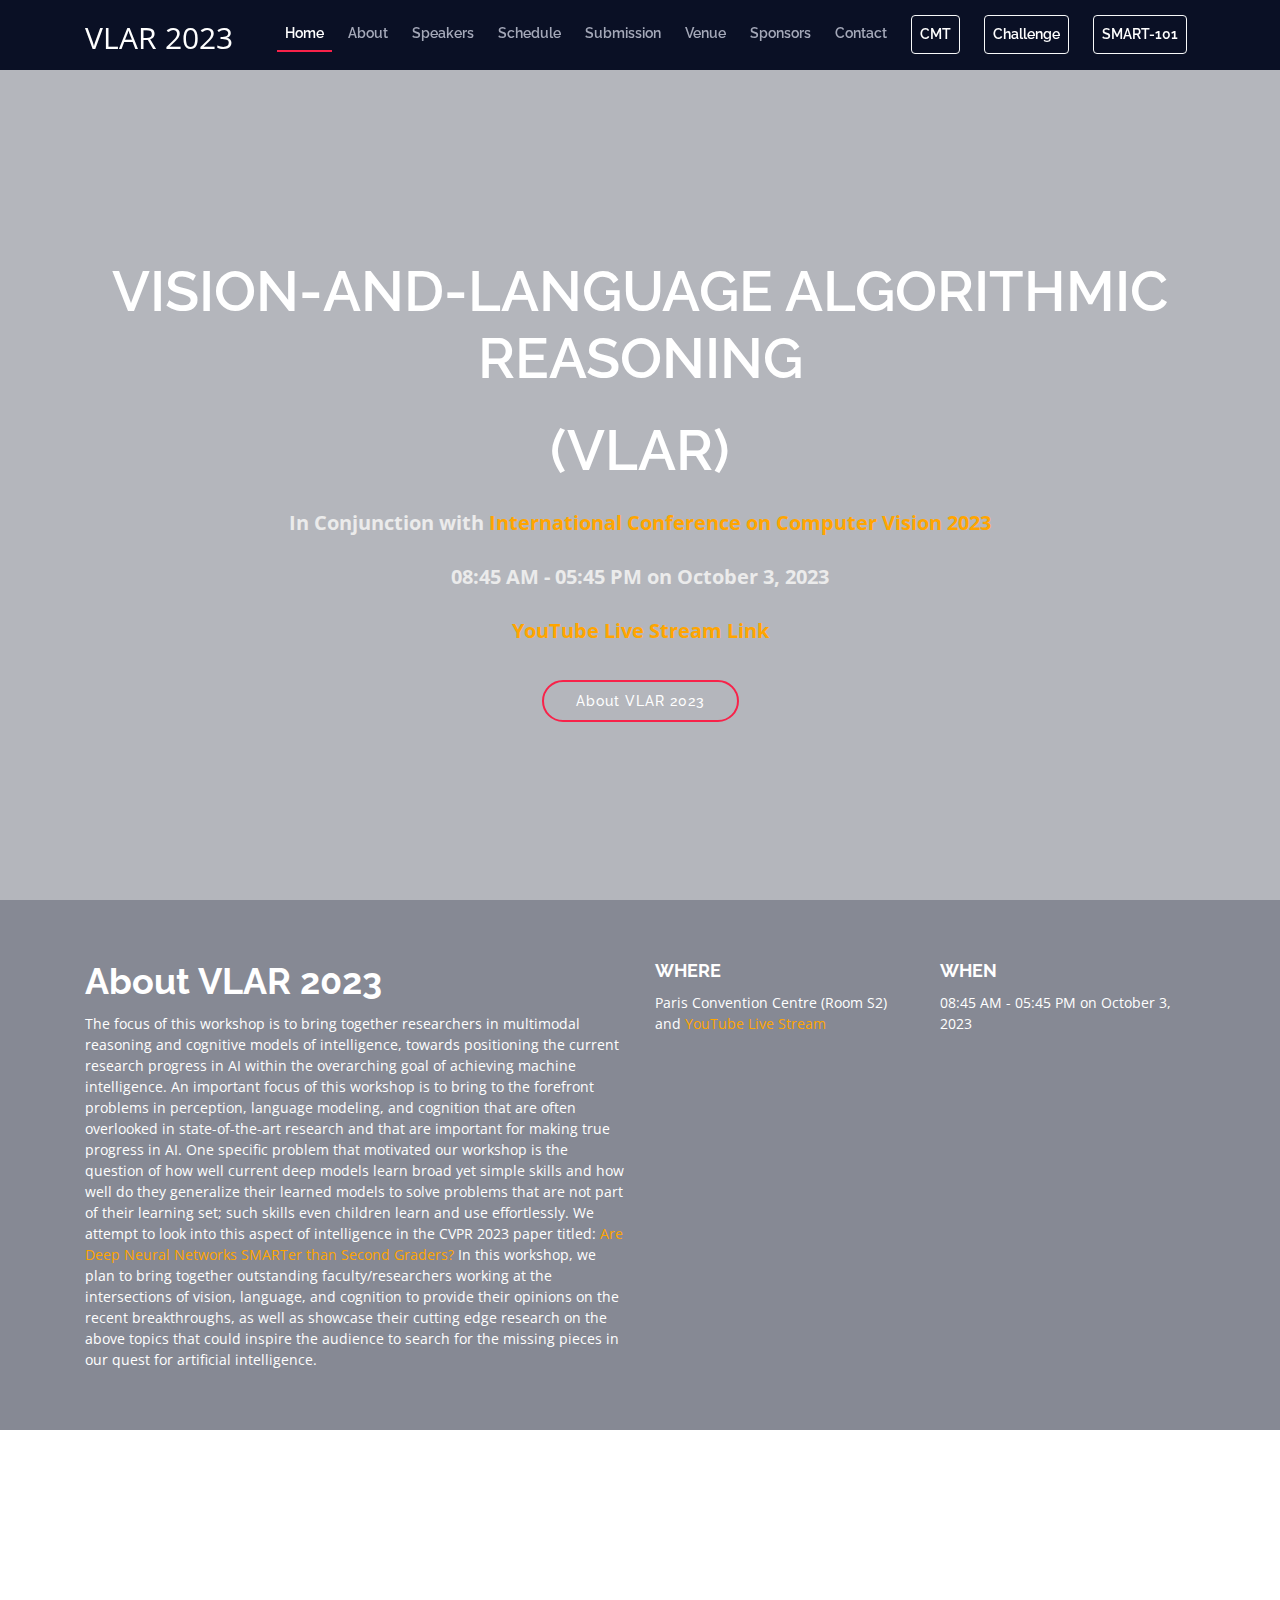
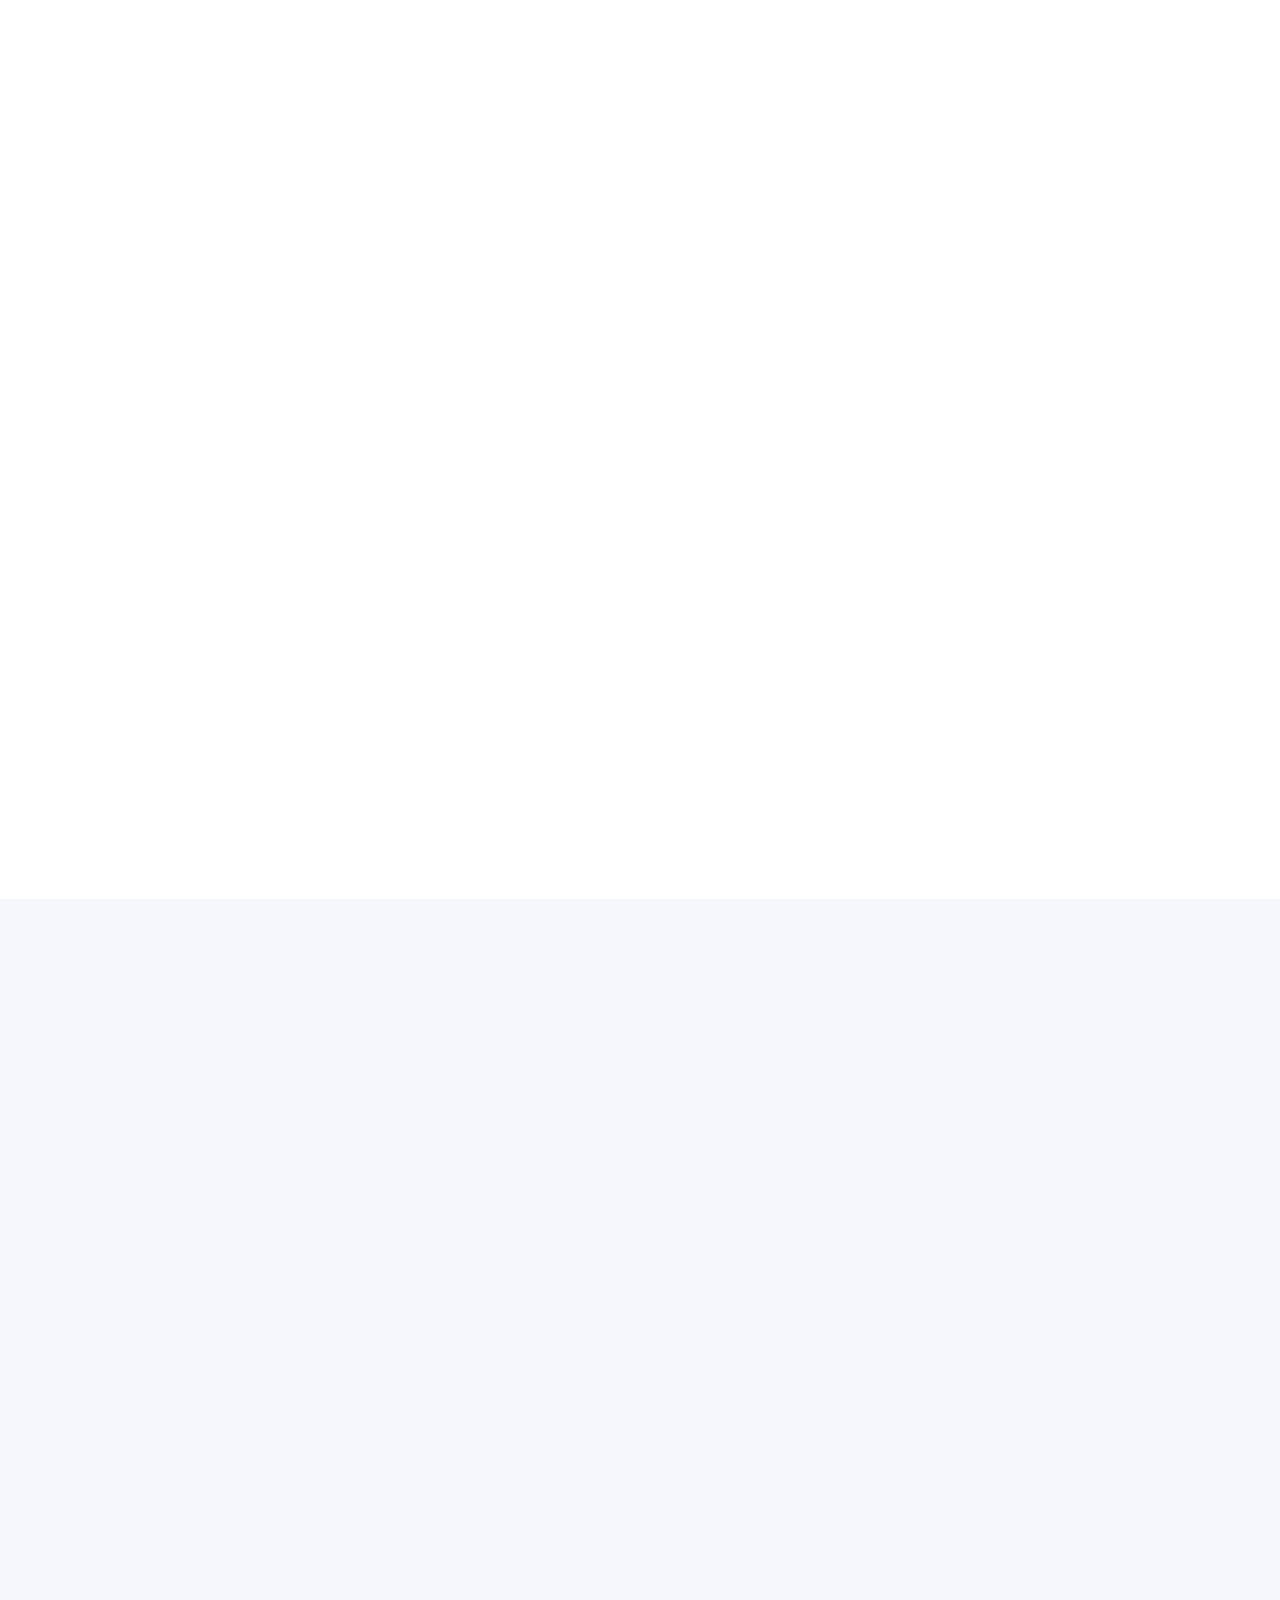
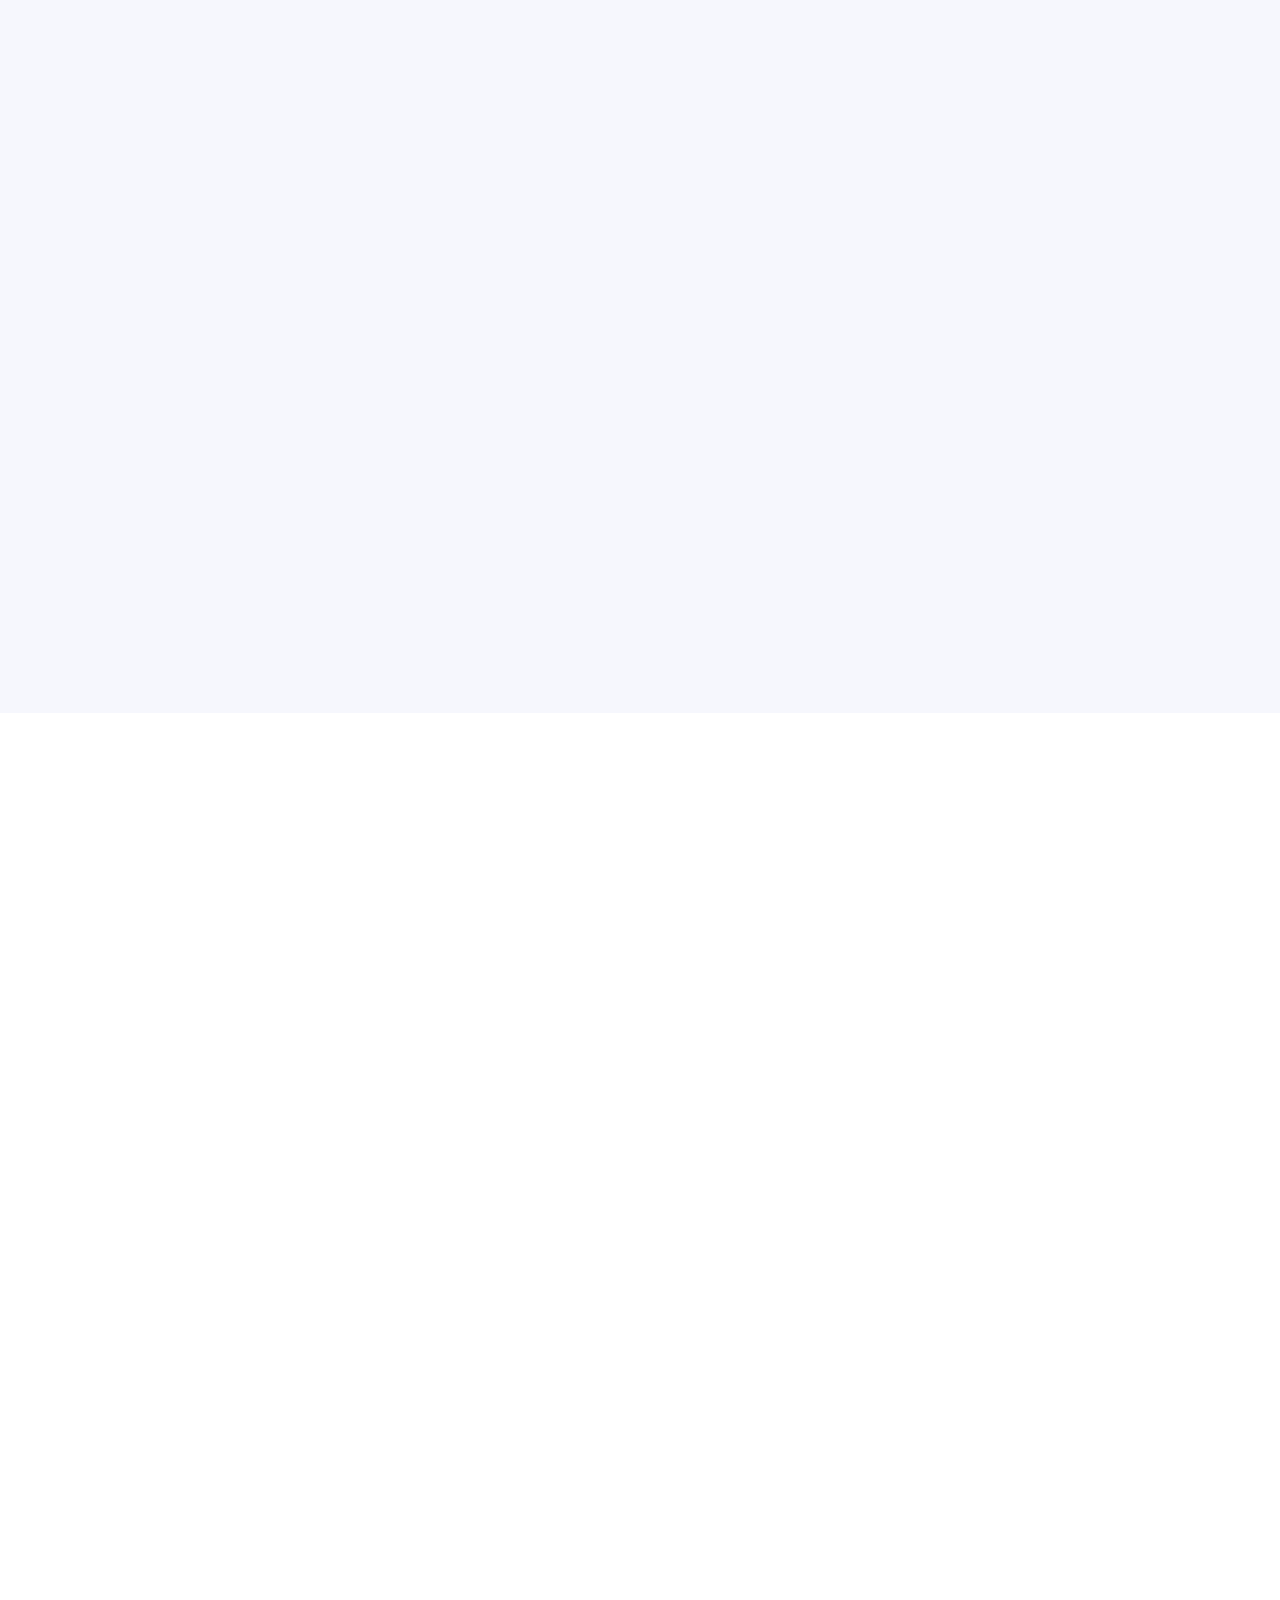
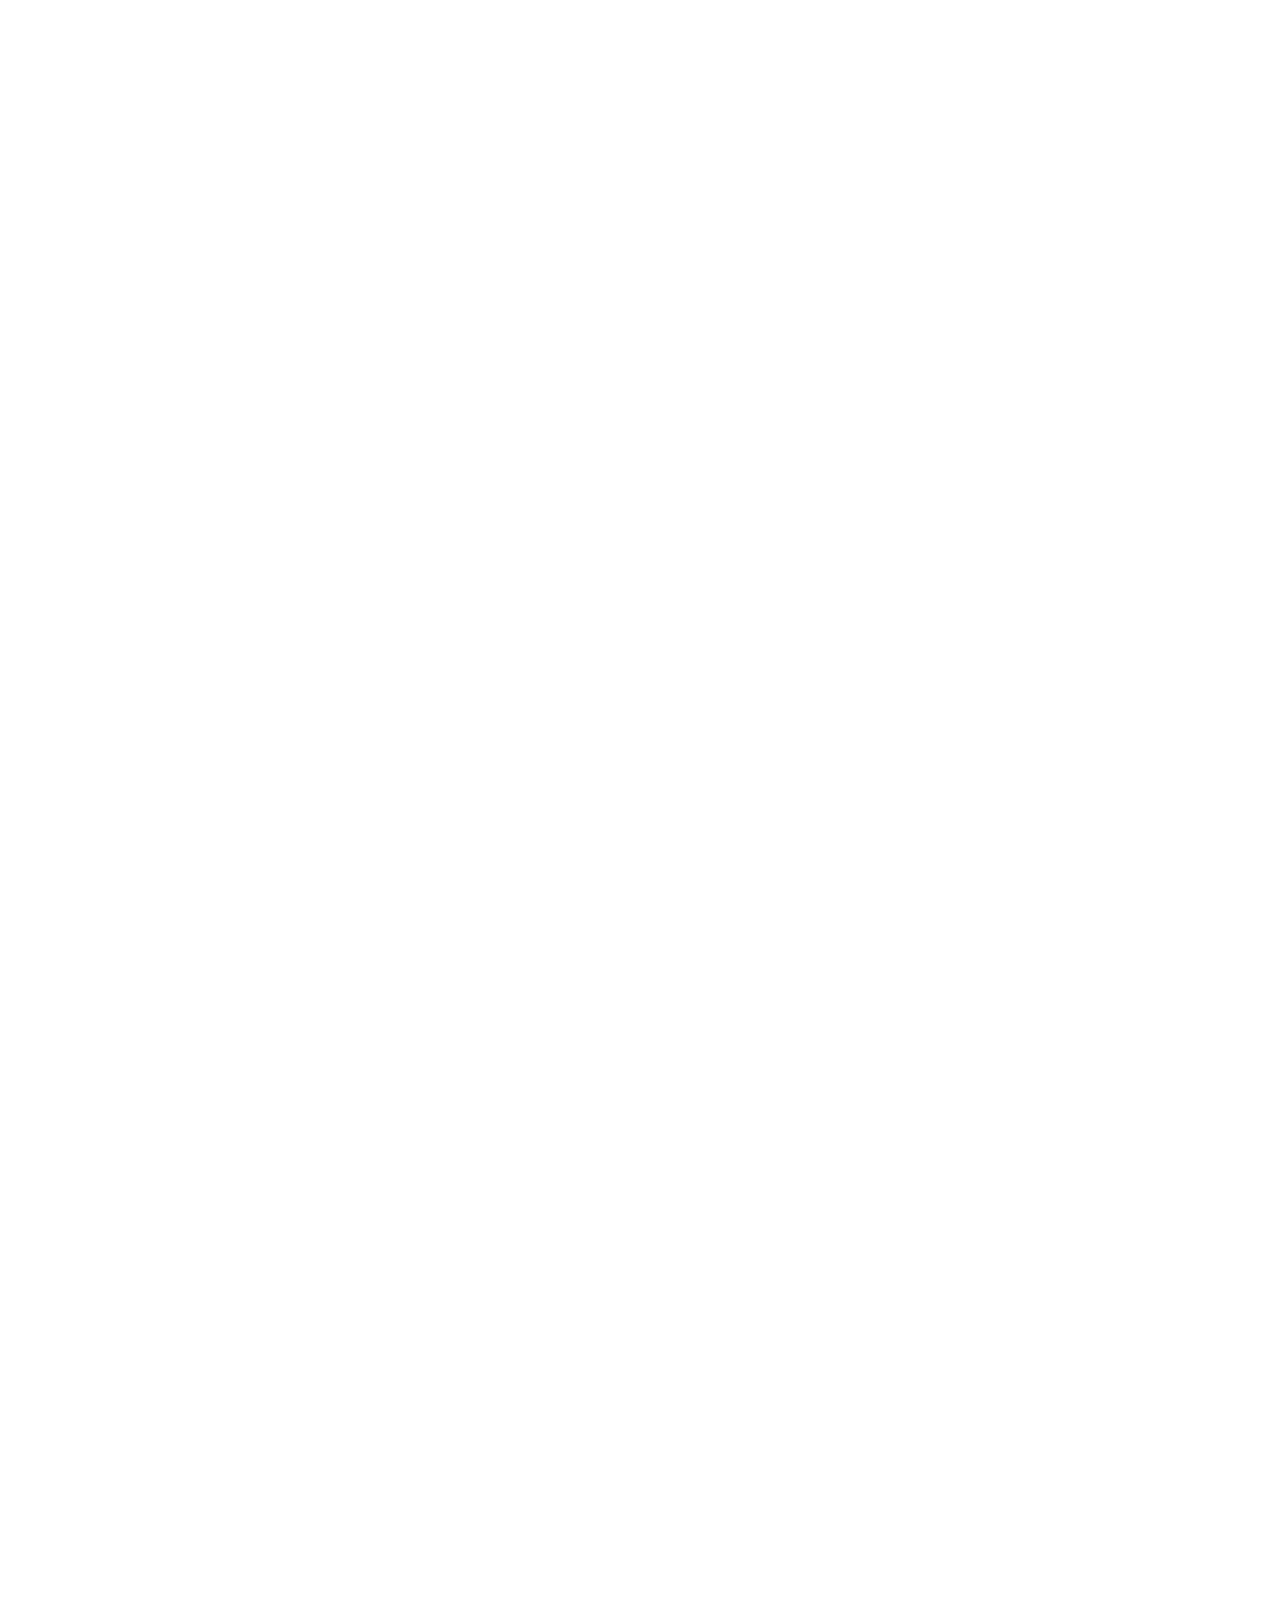
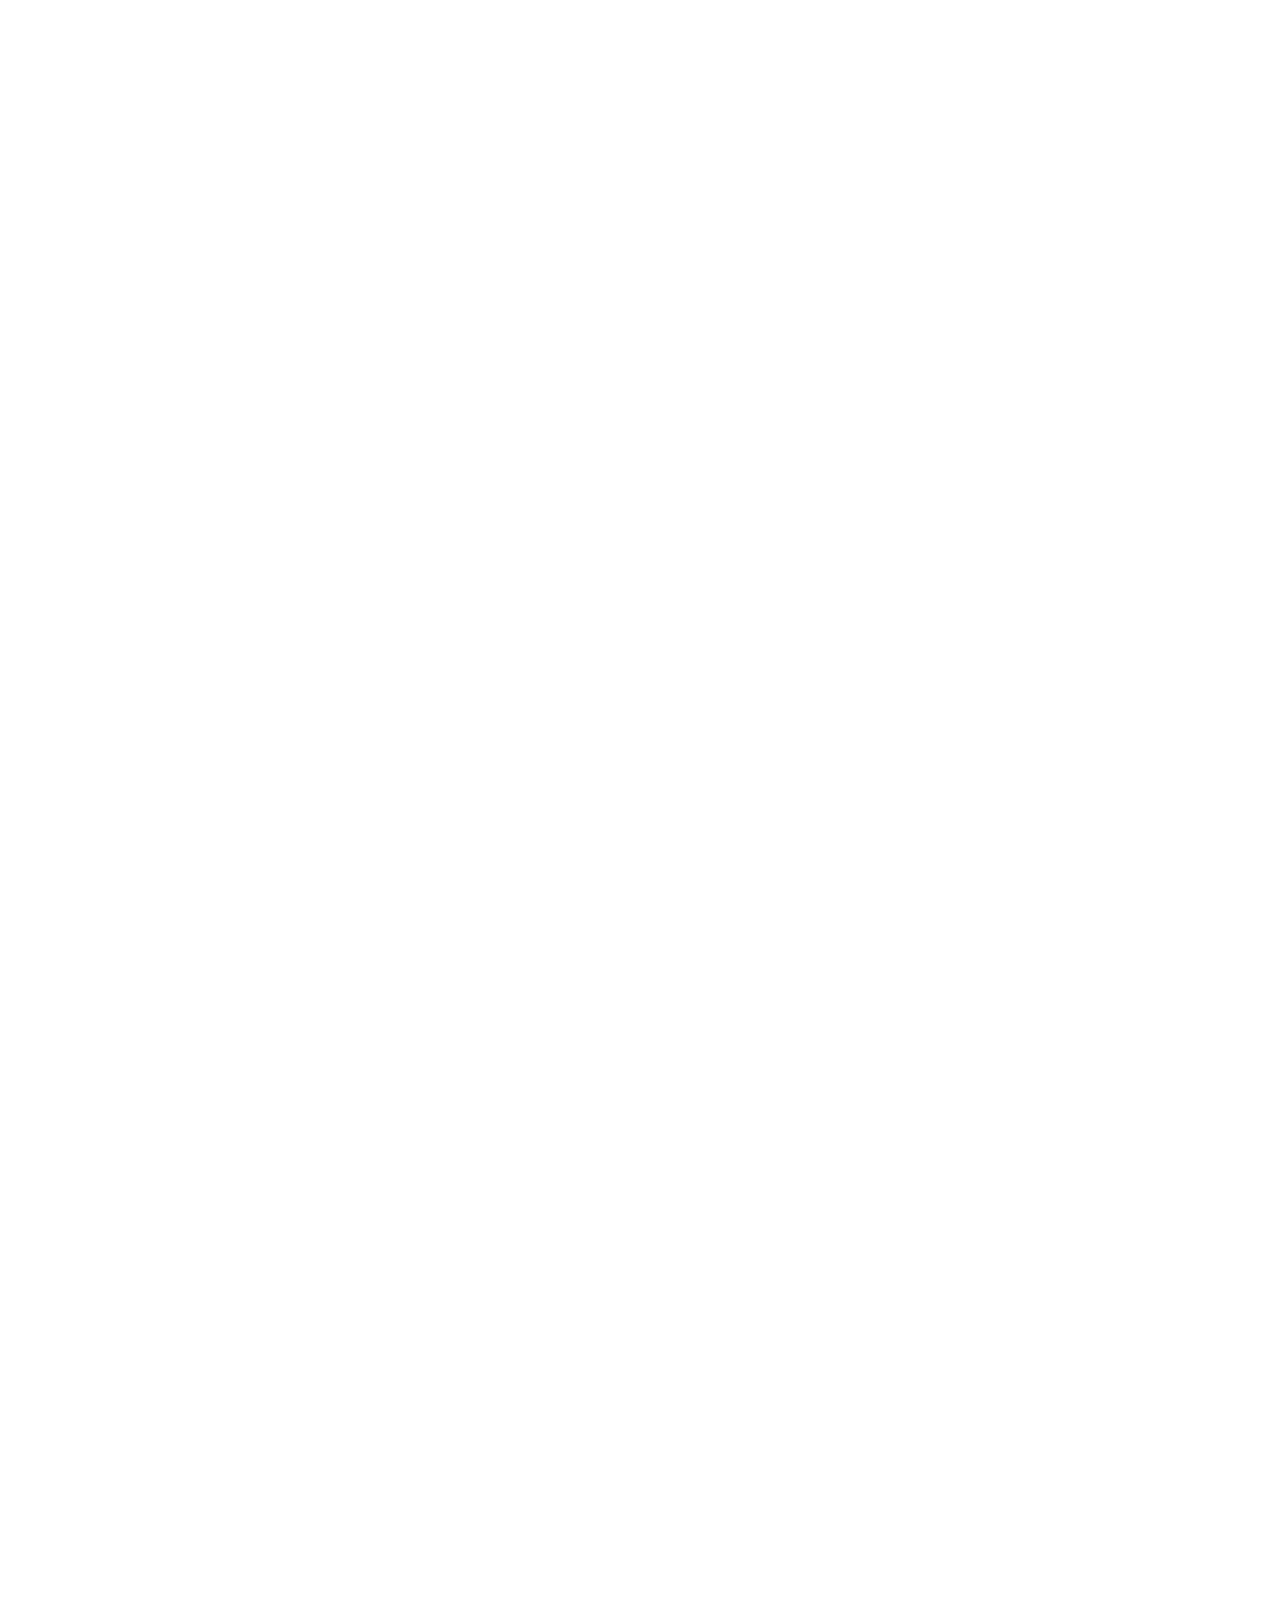
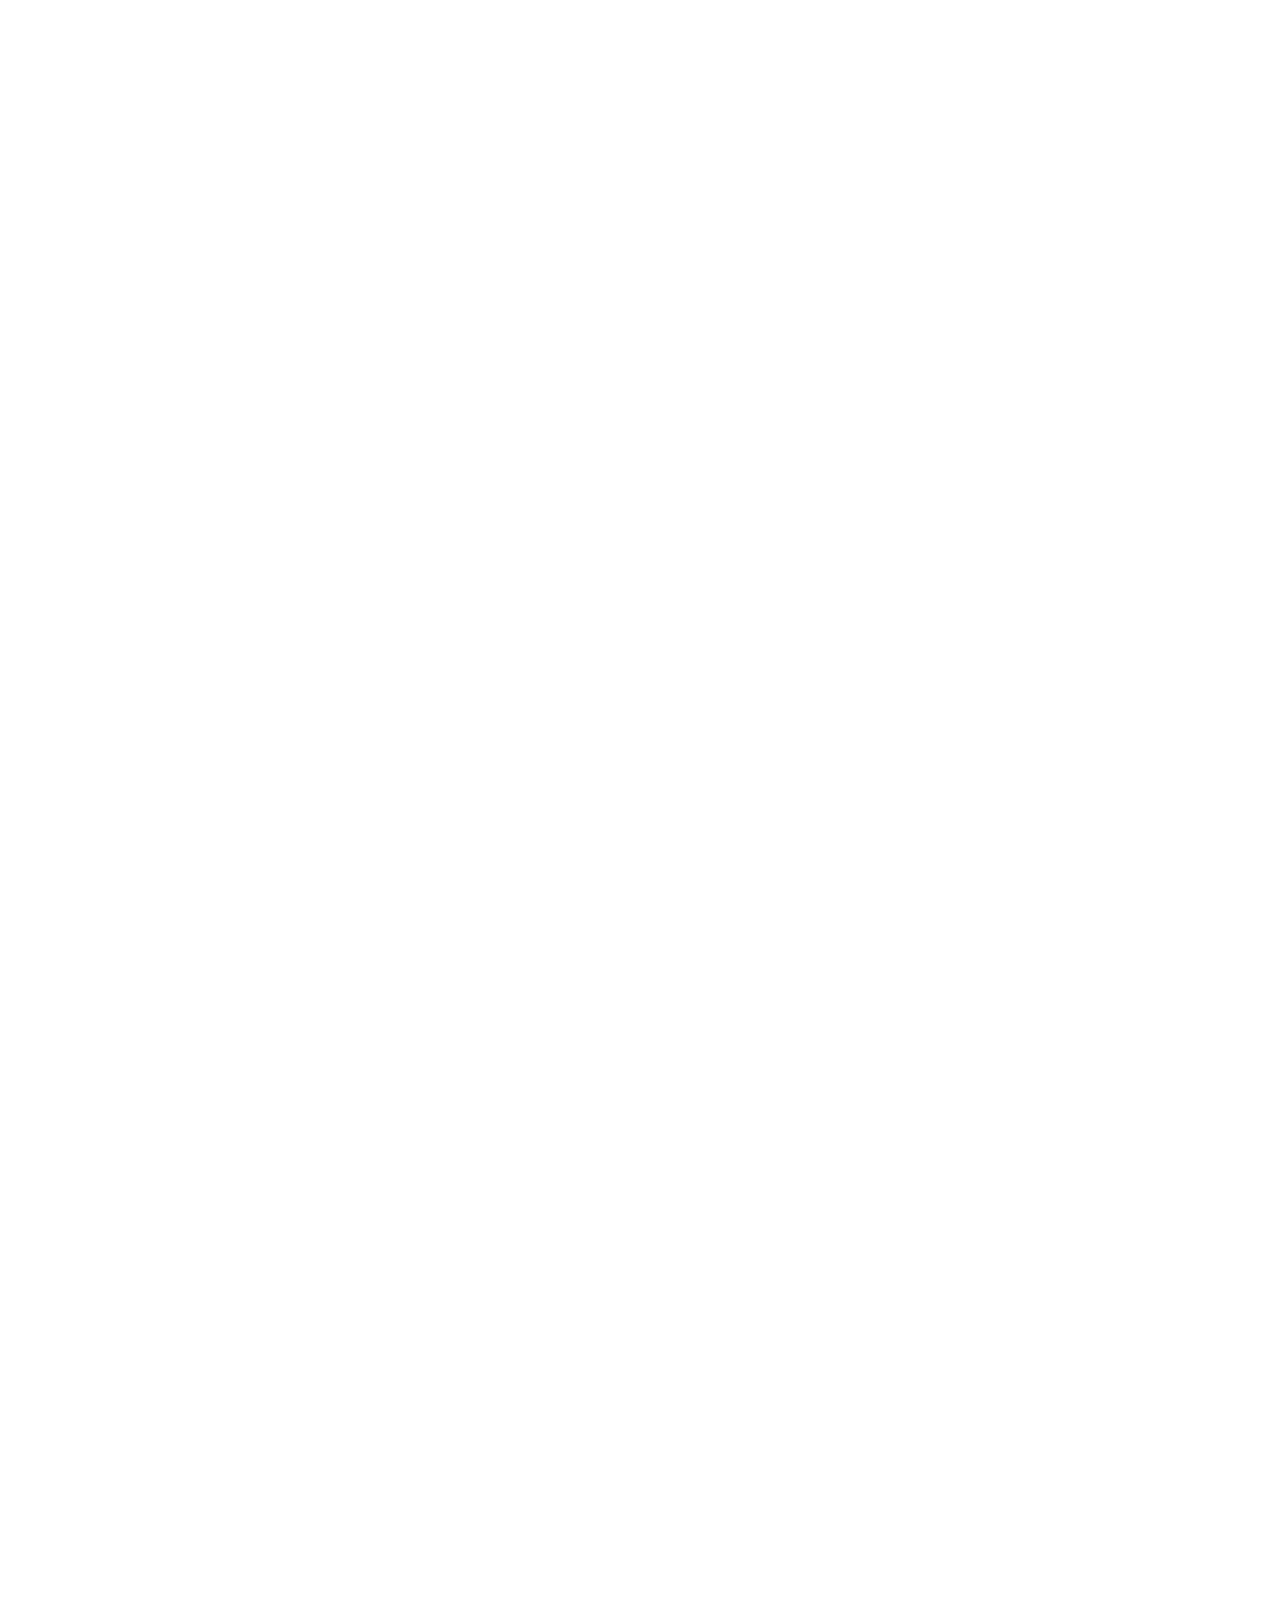
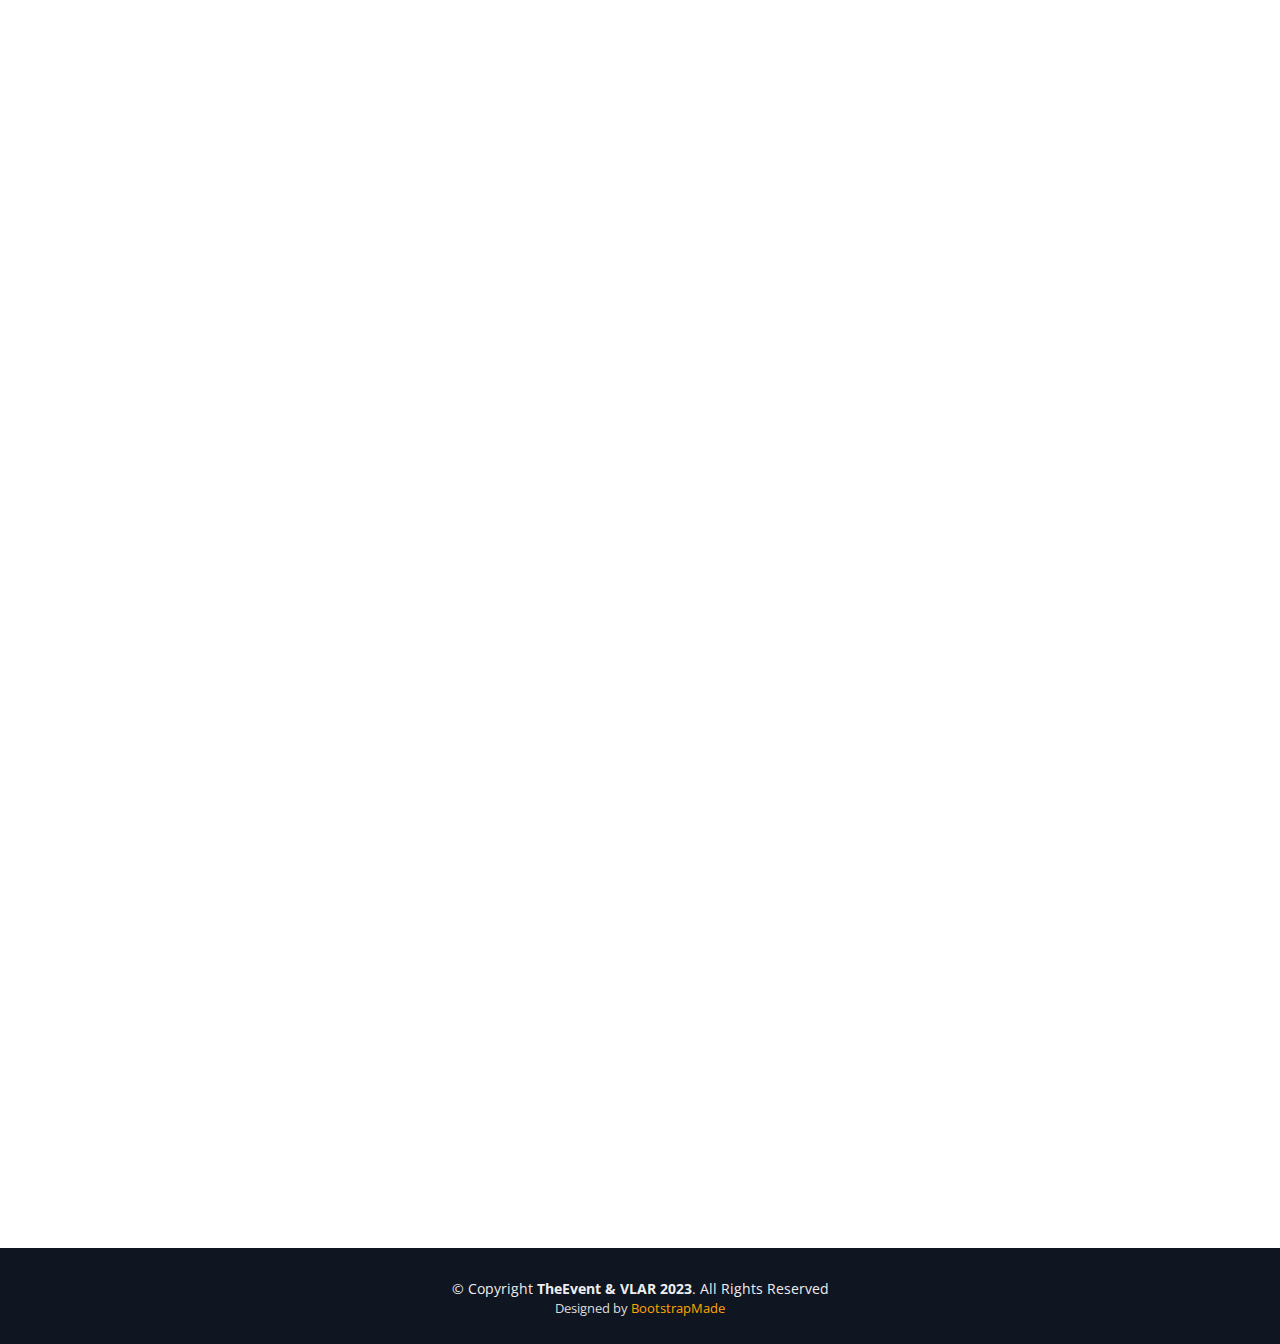
==== commit 3f4b4998: "Update index.html" ====
--- a/iccv23/index.html
+++ b/iccv23/index.html
@@ -872,7 +872,7 @@
     <!--==========================
       Gallery Section
     ============================-->
-<!--
+
     <section id="direction" class="wow fadeInUp">
 
       <div class="container">
@@ -890,7 +890,7 @@
       </div>
 
     </section>
--->
+	
     <!--==========================
       Sponsors Section
     ============================-->
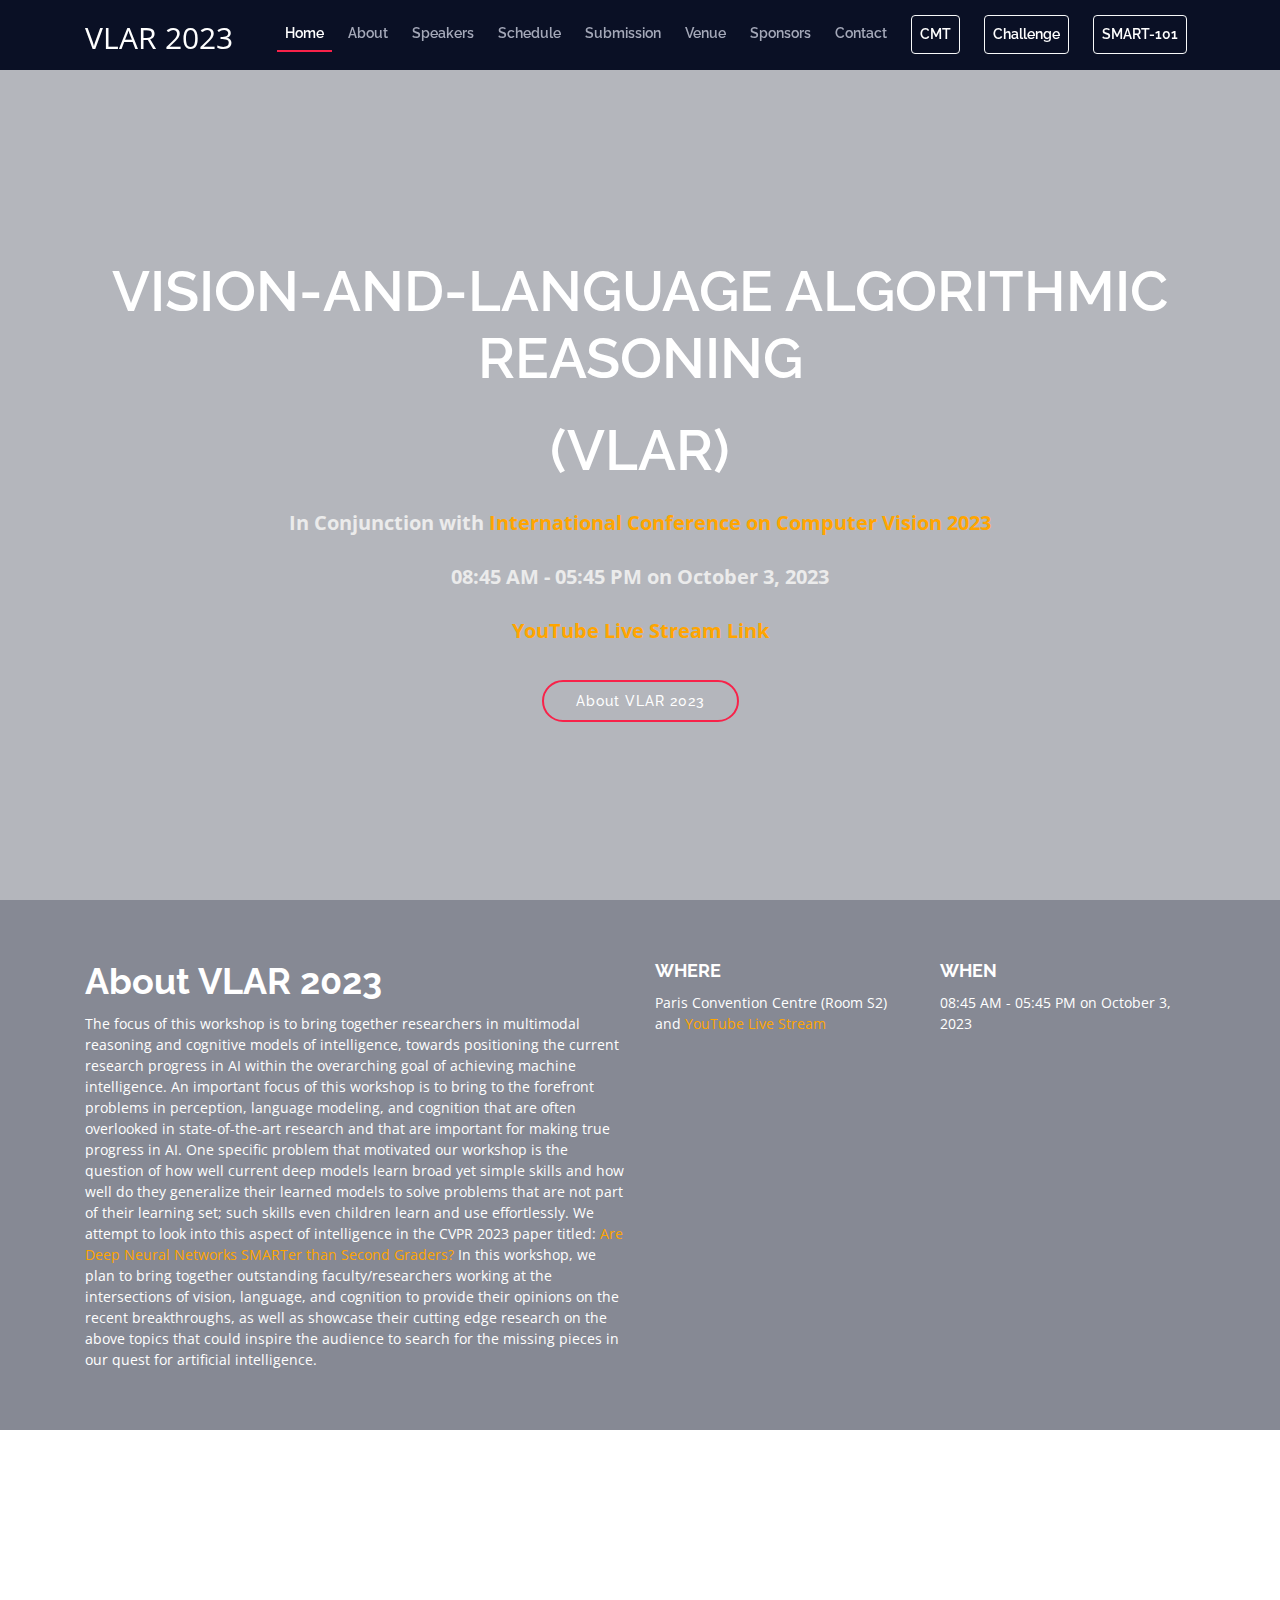
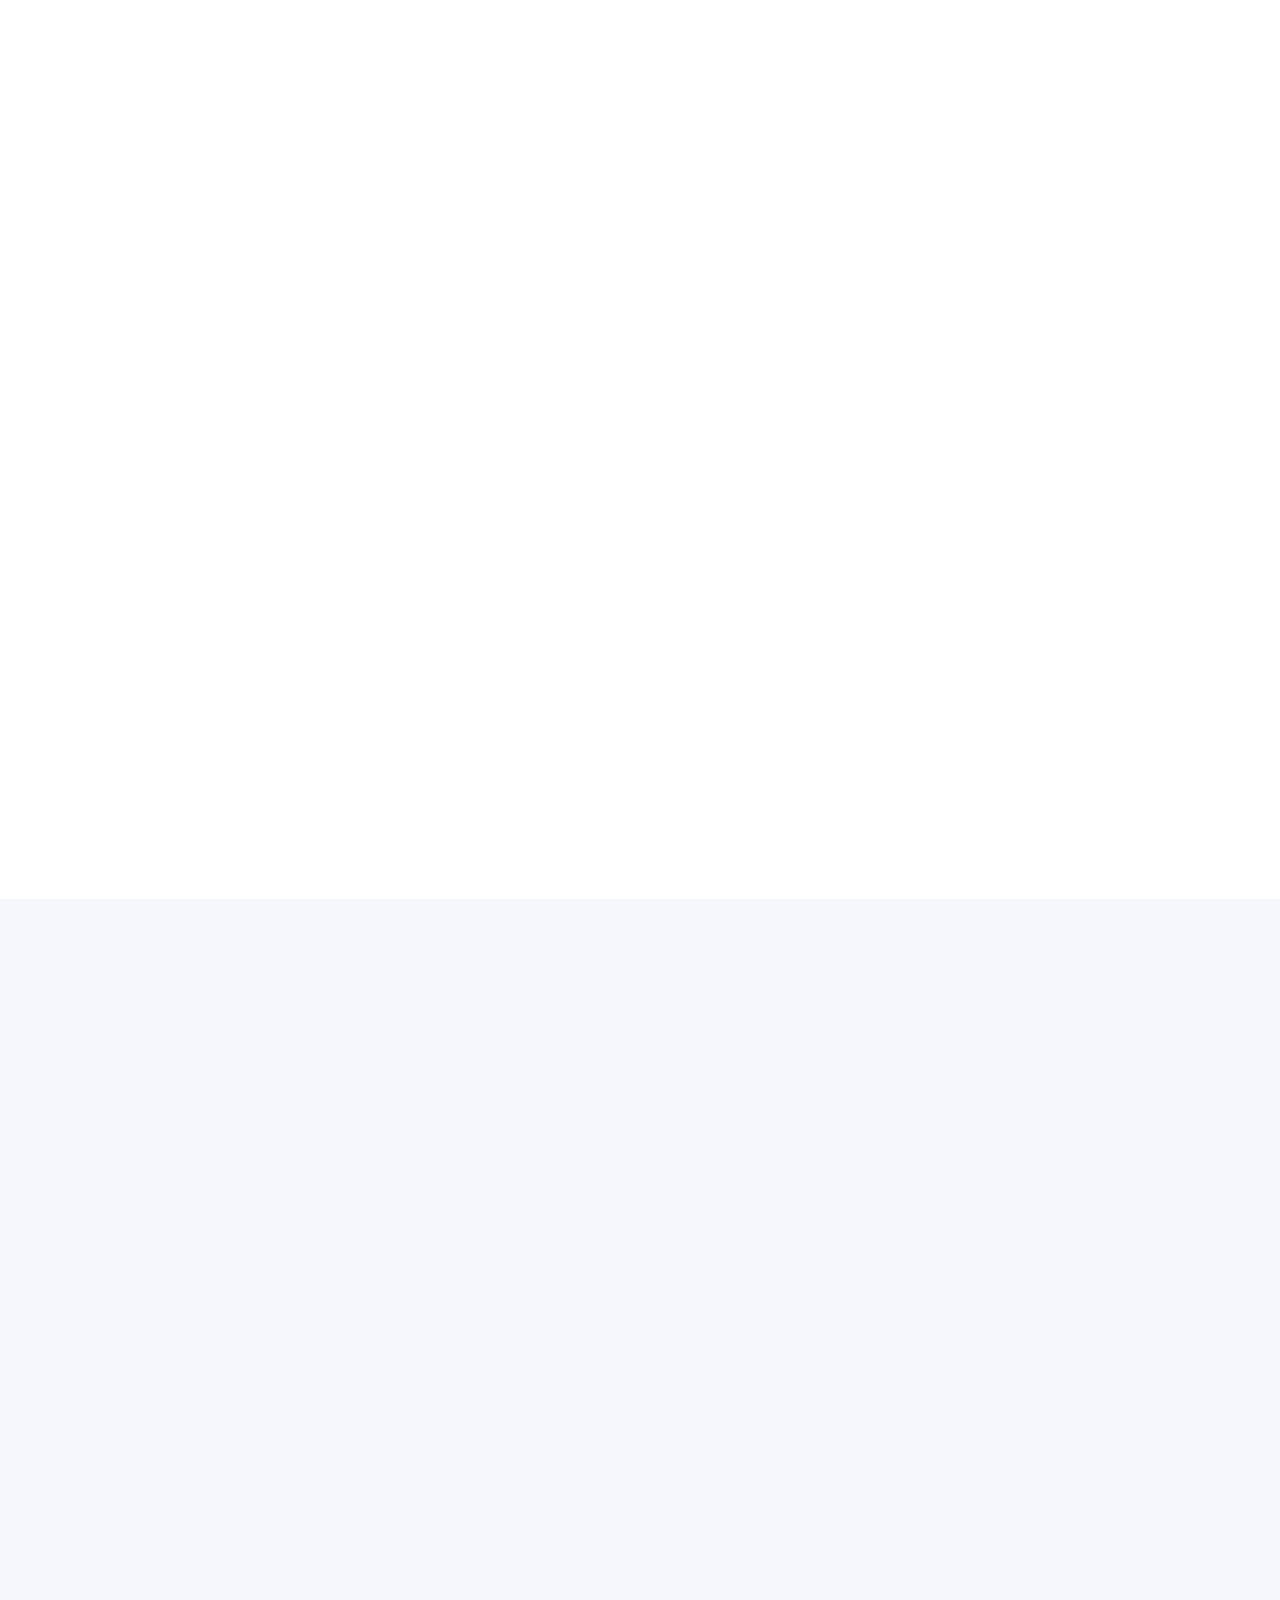
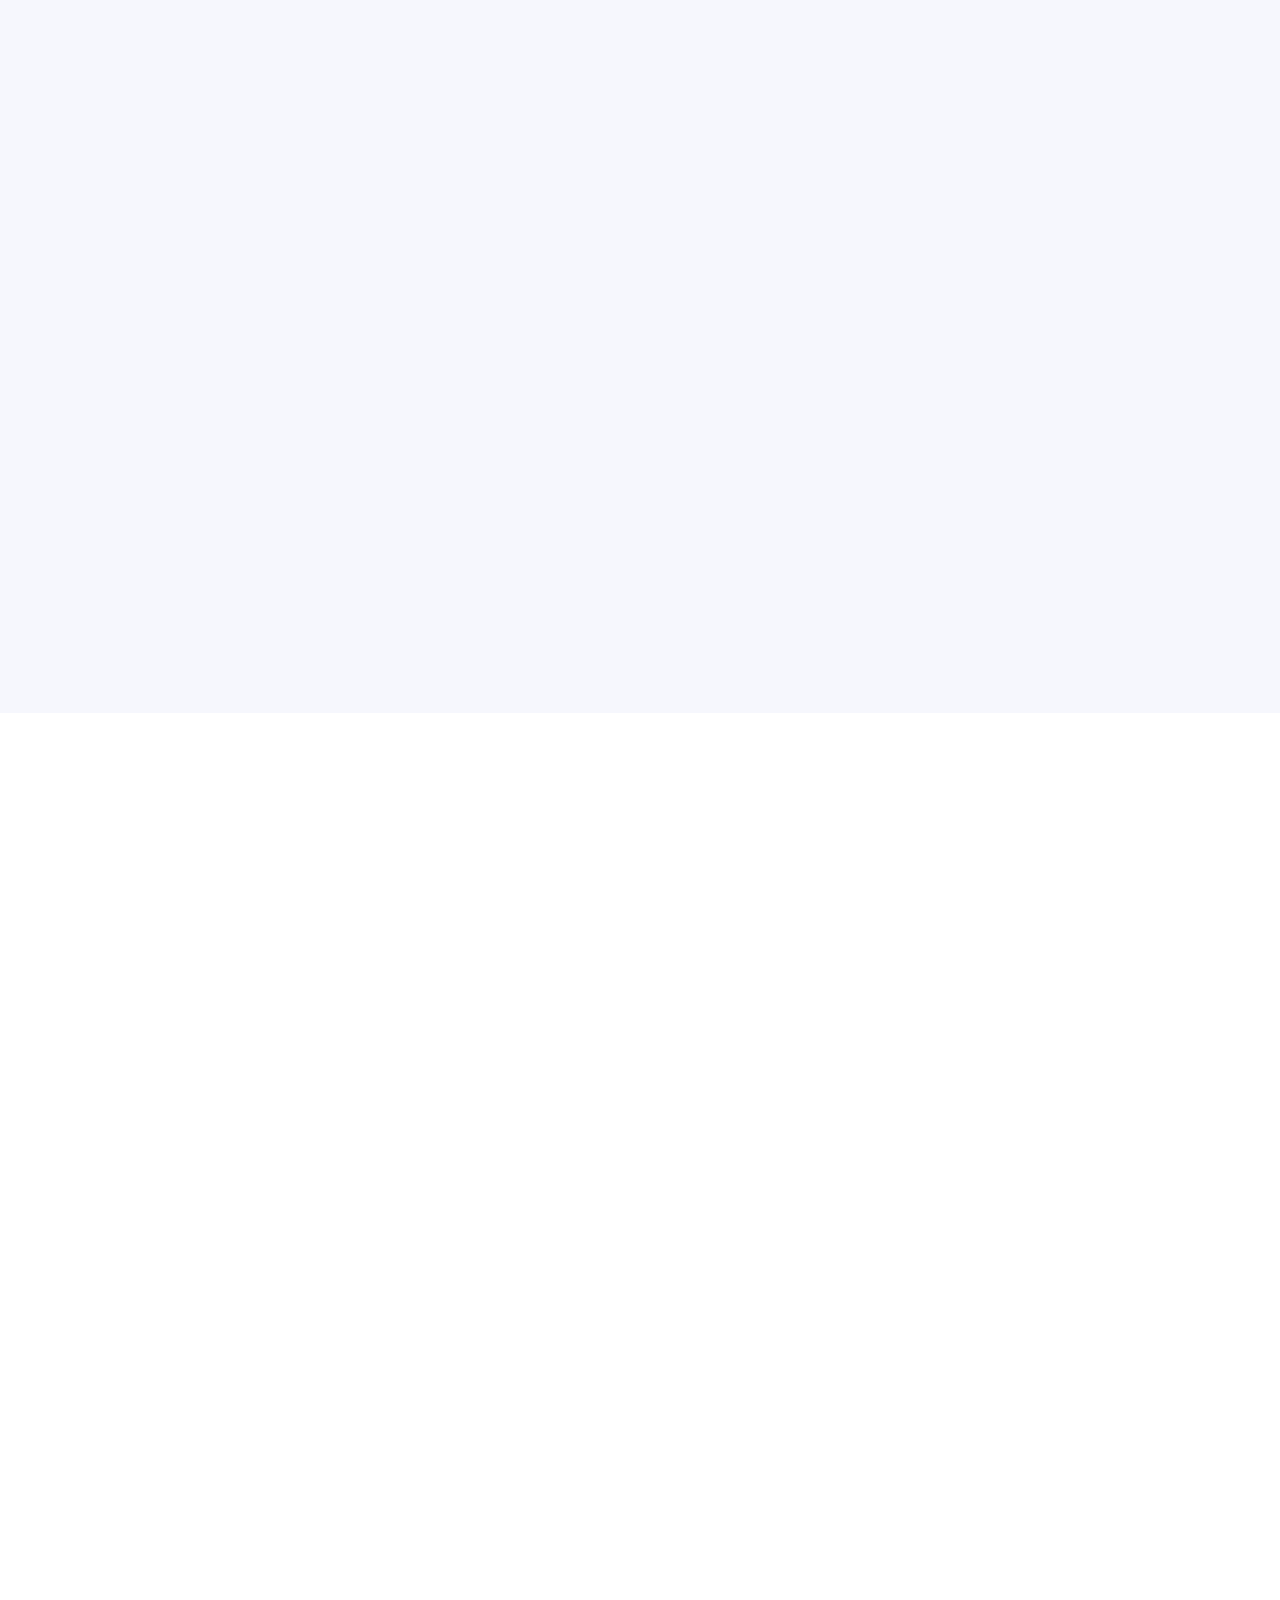
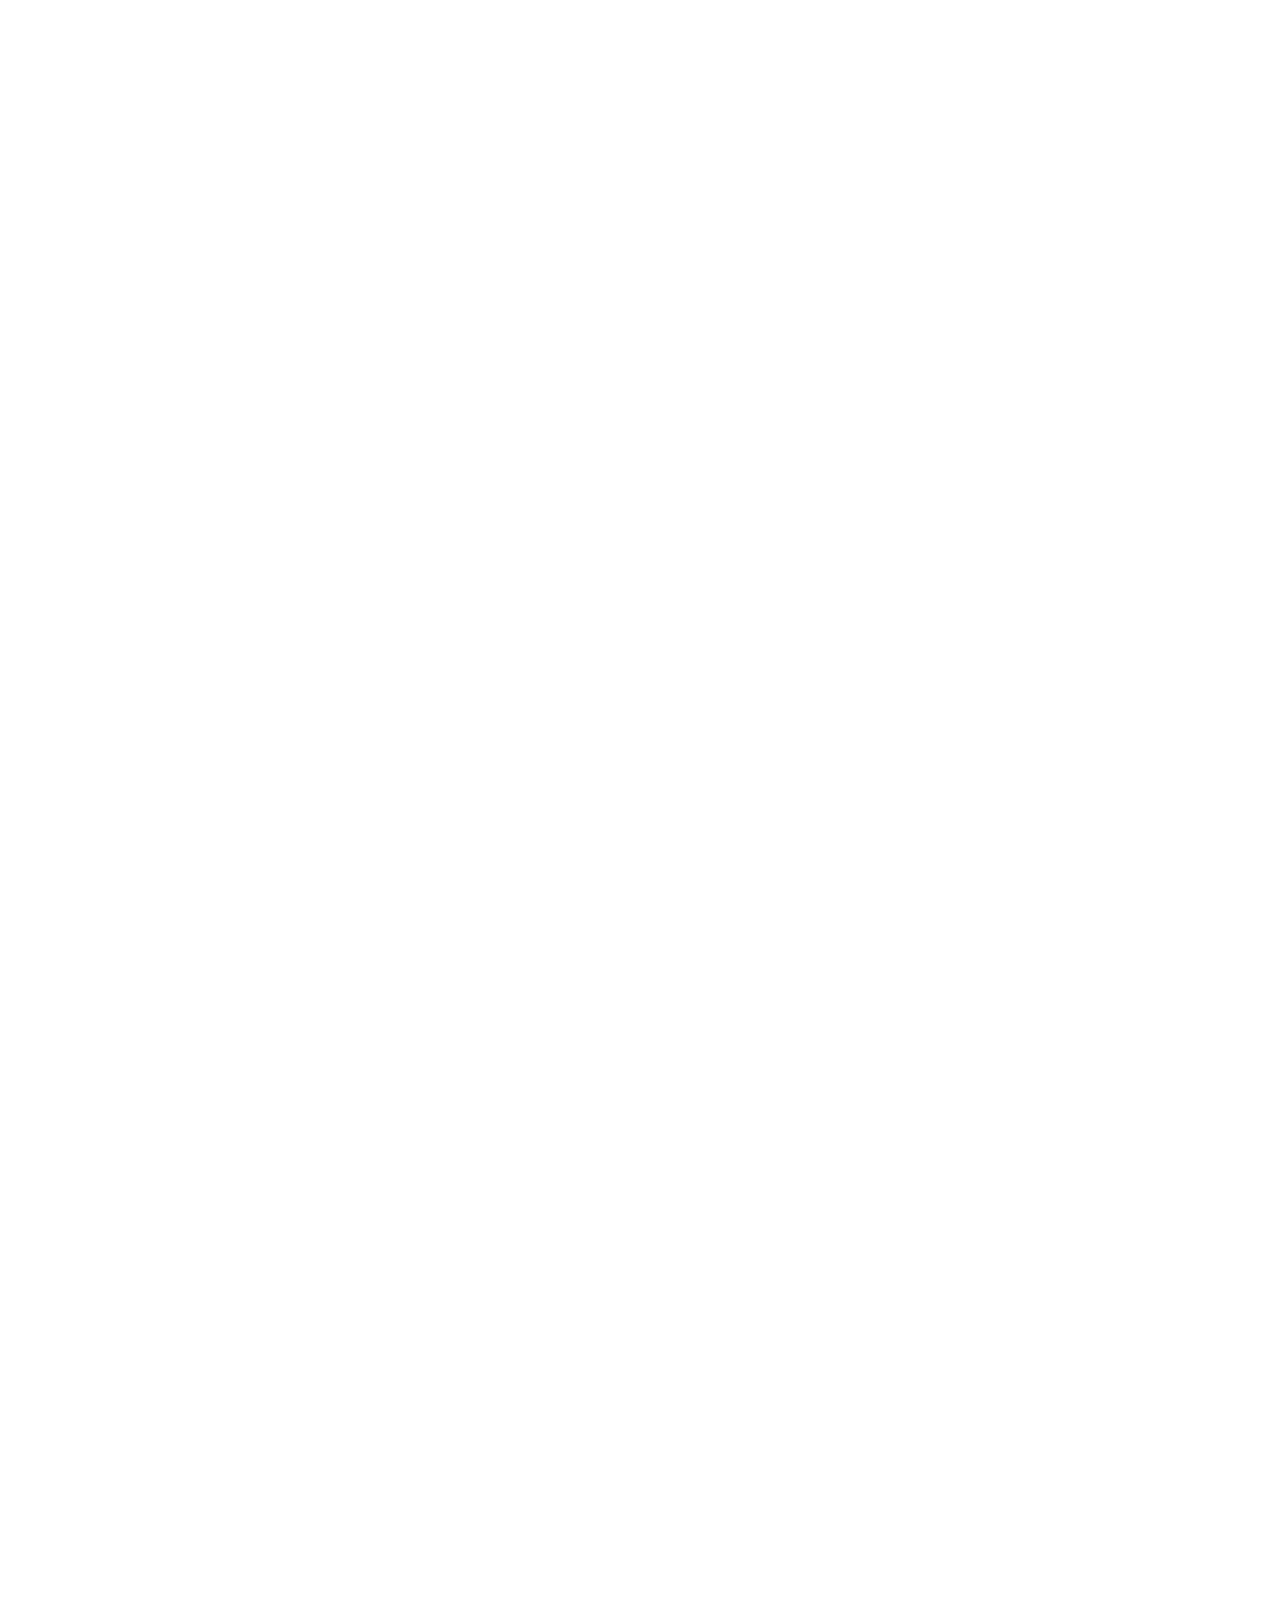
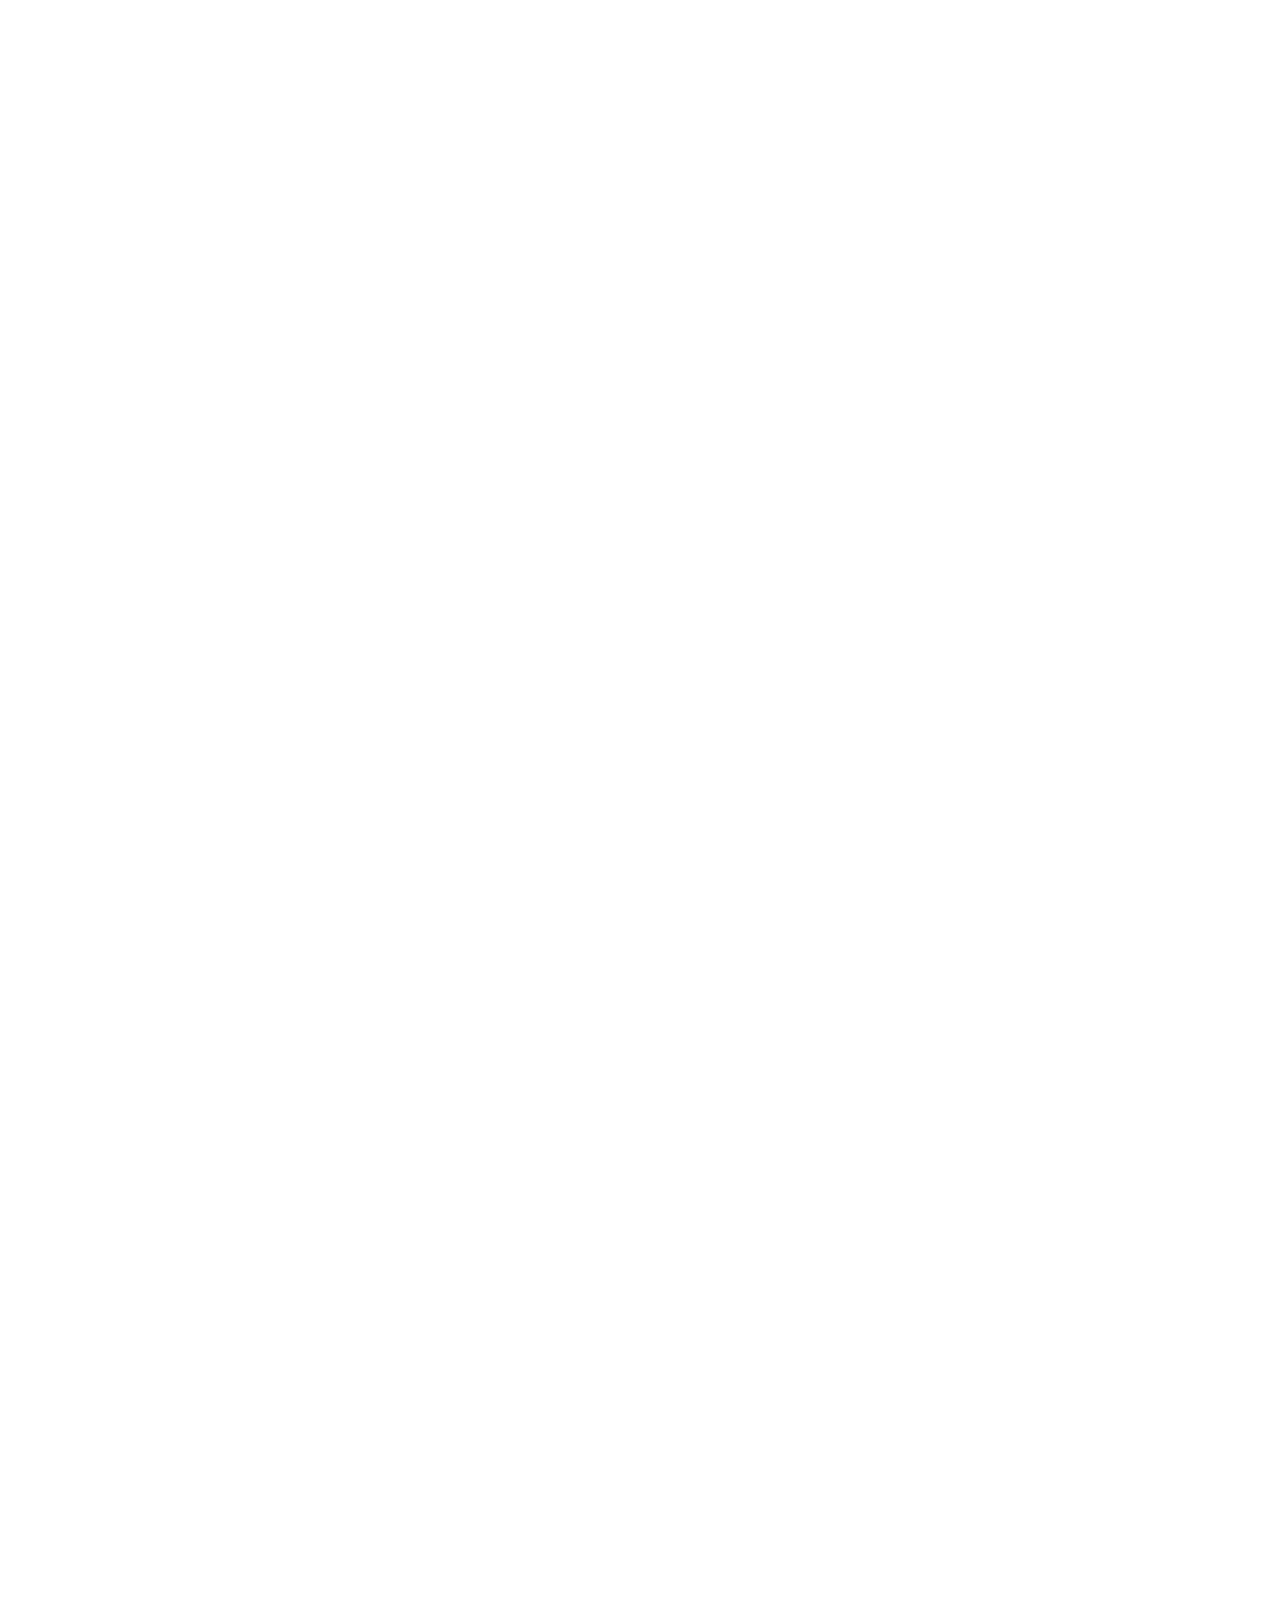
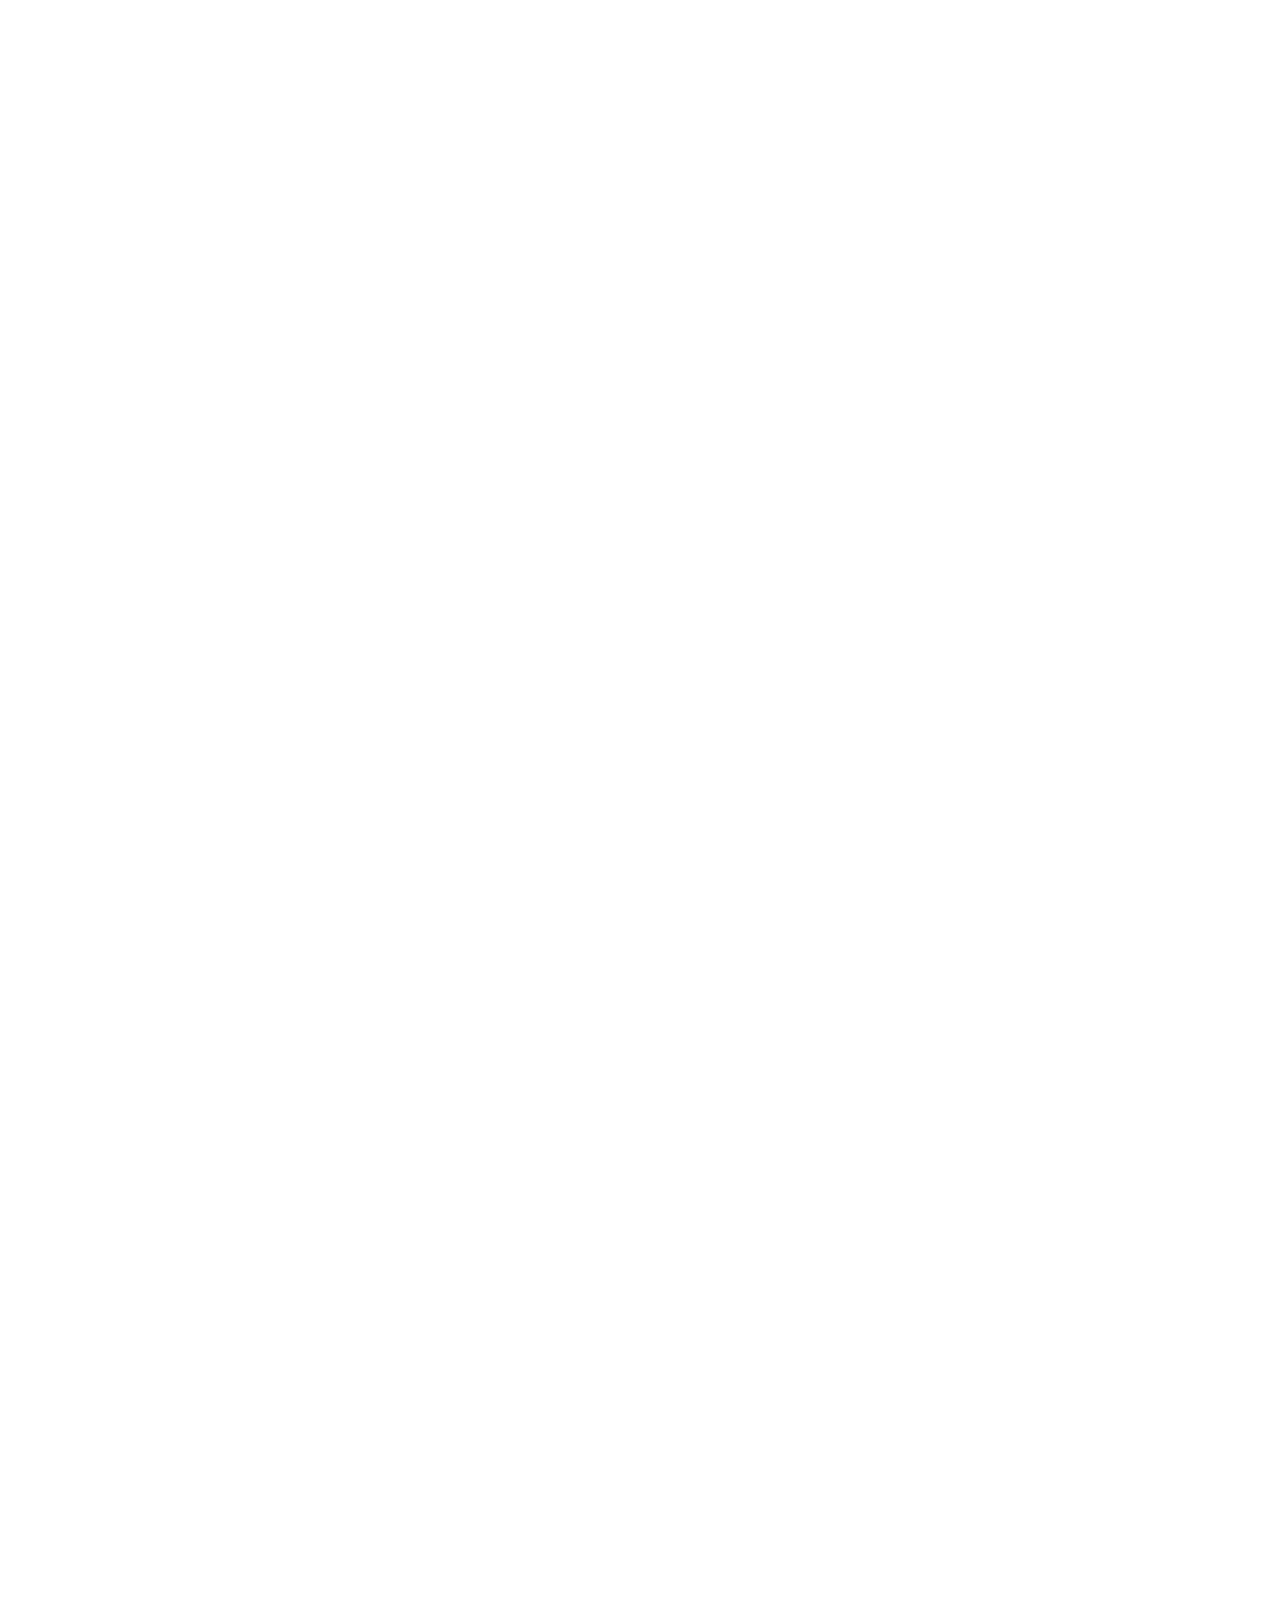
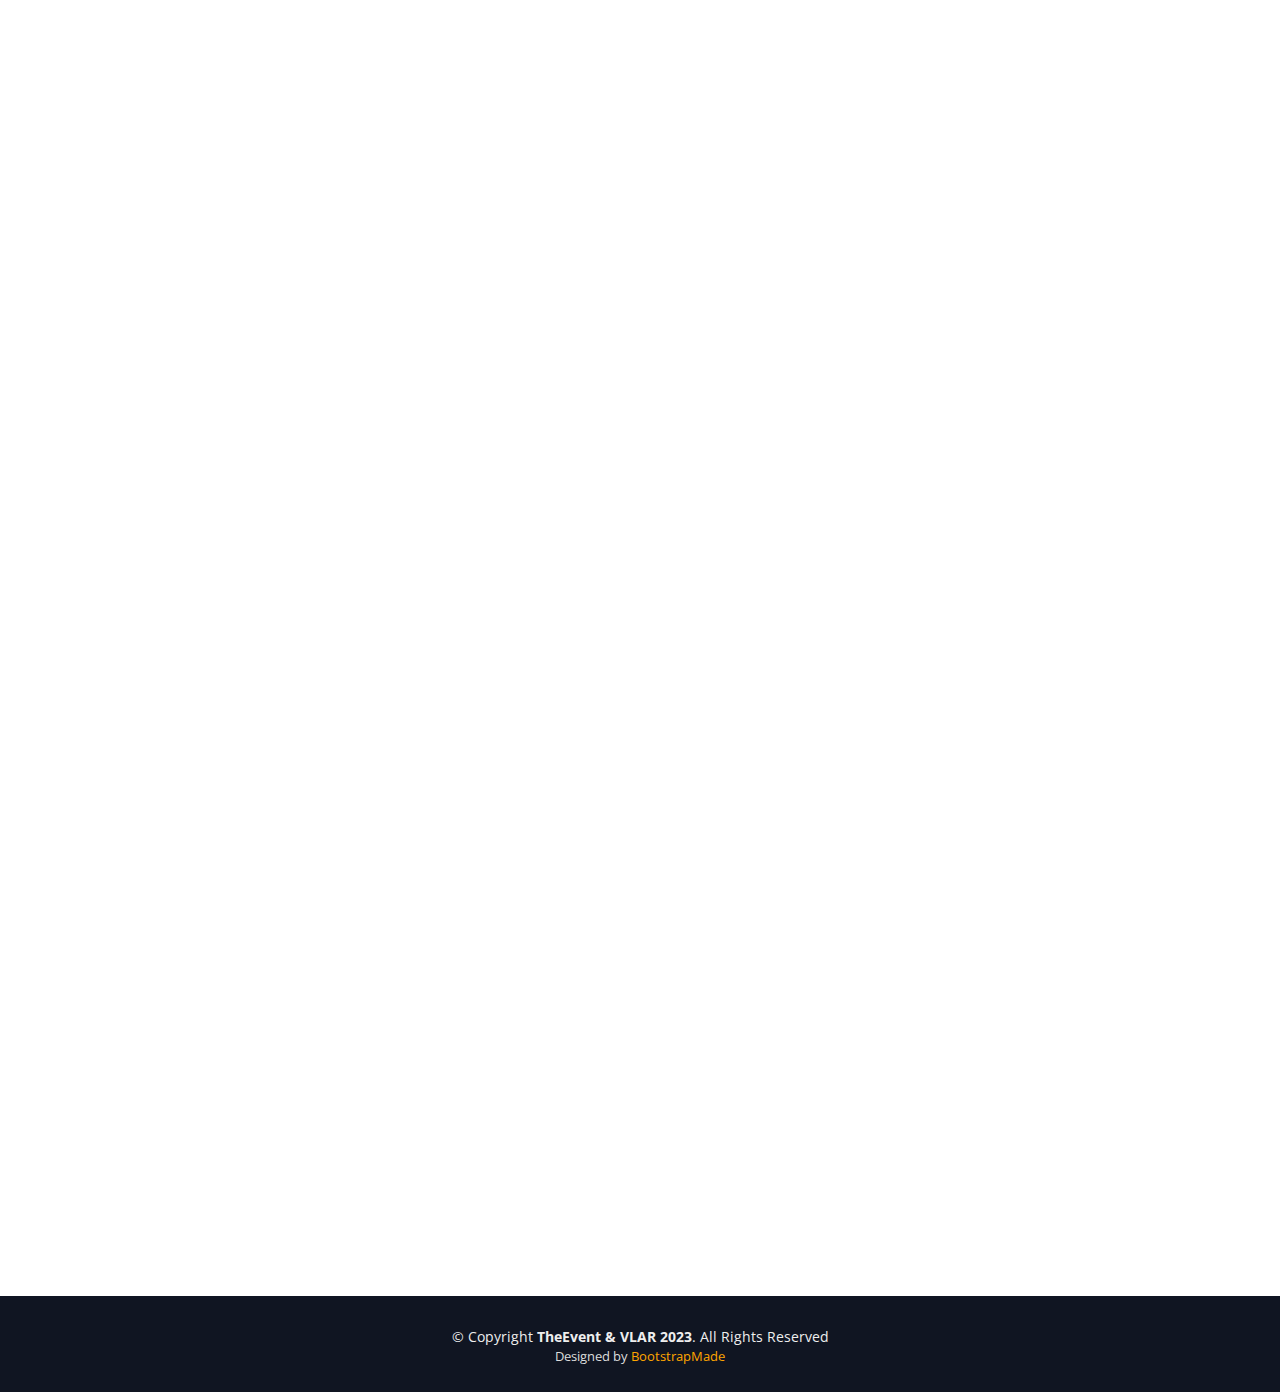
==== commit 18a4f39e: "Update index.html" ====
--- a/iccv23/index.html
+++ b/iccv23/index.html
@@ -683,11 +683,35 @@
                 <li class="text-left"><i>Solution for SMART-101 Challenge of ICCV Multi-modal Algorithmic Reasoning Task 2023.</i>
 				<br>Xiangyu Wu, Yang Yang, Shengdong Xu, Yifeng Wu, Qingguo Chen, Jianfeng Lu.
 				</li>
+				
               </ul>  
       </div>
-
+	<br><br>
     </section>
 	
+
+    <!--==========================
+      Gallery Section
+    ============================-->
+
+    <section id="direction" class="wow fadeInUp">
+
+      <div class="container">
+        <div class="section-header">
+          <h2>Award Ceremony Photos</h2>
+        </div>
+      </div>
+
+      <div class="owl-carousel gallery-carousel">
+        <a href="img/awards/Fawaz.jpg" class="venobox" data-gall="gallery-carousel"><img src="img/awards/Fawaz.jpg" alt=""></a>
+        <a href="img/awards/Chunlei.jpg" class="venobox" data-gall="gallery-carousel"><img src="img/awards/Chunlei.jpg" alt=""></a>
+        <a href="img/awards/Bruno.jpg" class="venobox" data-gall="gallery-carousel"><img src="img/awards/Bruno.jpg" alt=""></a>
+        <a href="img/awards/MK.jpg" class="venobox" data-gall="gallery-carousel"><img src="img/awards/MK.jpg" alt=""></a>
+		<a href="img/awards/SMART-101-award.jpg" class="venobox" data-gall="gallery-carousel"><img src="img/awards/SMART-101-award.jpg" alt=""></a>
+      </div>
+
+    </section>
+
 	
 
     <!--==========================
@@ -869,27 +893,7 @@
 
     </section>
 -->
-    <!--==========================
-      Gallery Section
-    ============================-->
-
-    <section id="direction" class="wow fadeInUp">
-
-      <div class="container">
-        <div class="section-header">
-          <h2>Award Ceremony Photos</h2>
-        </div>
-      </div>
-
-      <div class="owl-carousel gallery-carousel">
-        <a href="img/awards/Fawaz.jpg" class="venobox" data-gall="gallery-carousel"><img src="img/awards/Fawaz.jpg" alt=""></a>
-        <a href="img/awards/Chunlei.jpg" class="venobox" data-gall="gallery-carousel"><img src="img/awards/Chunlei.jpg" alt=""></a>
-        <a href="img/awards/Bruno.jpg" class="venobox" data-gall="gallery-carousel"><img src="img/awards/Bruno.jpg" alt=""></a>
-        <a href="img/awards/MK.jpg" class="venobox" data-gall="gallery-carousel"><img src="img/awards/MK.jpg" alt=""></a>
-		<a href="img/awards/SMART-101-award.jpg" class="venobox" data-gall="gallery-carousel"><img src="img/awards/SMART-101-award.jpg" alt=""></a>
-      </div>
-
-    </section>
+
 	
     <!--==========================
       Sponsors Section
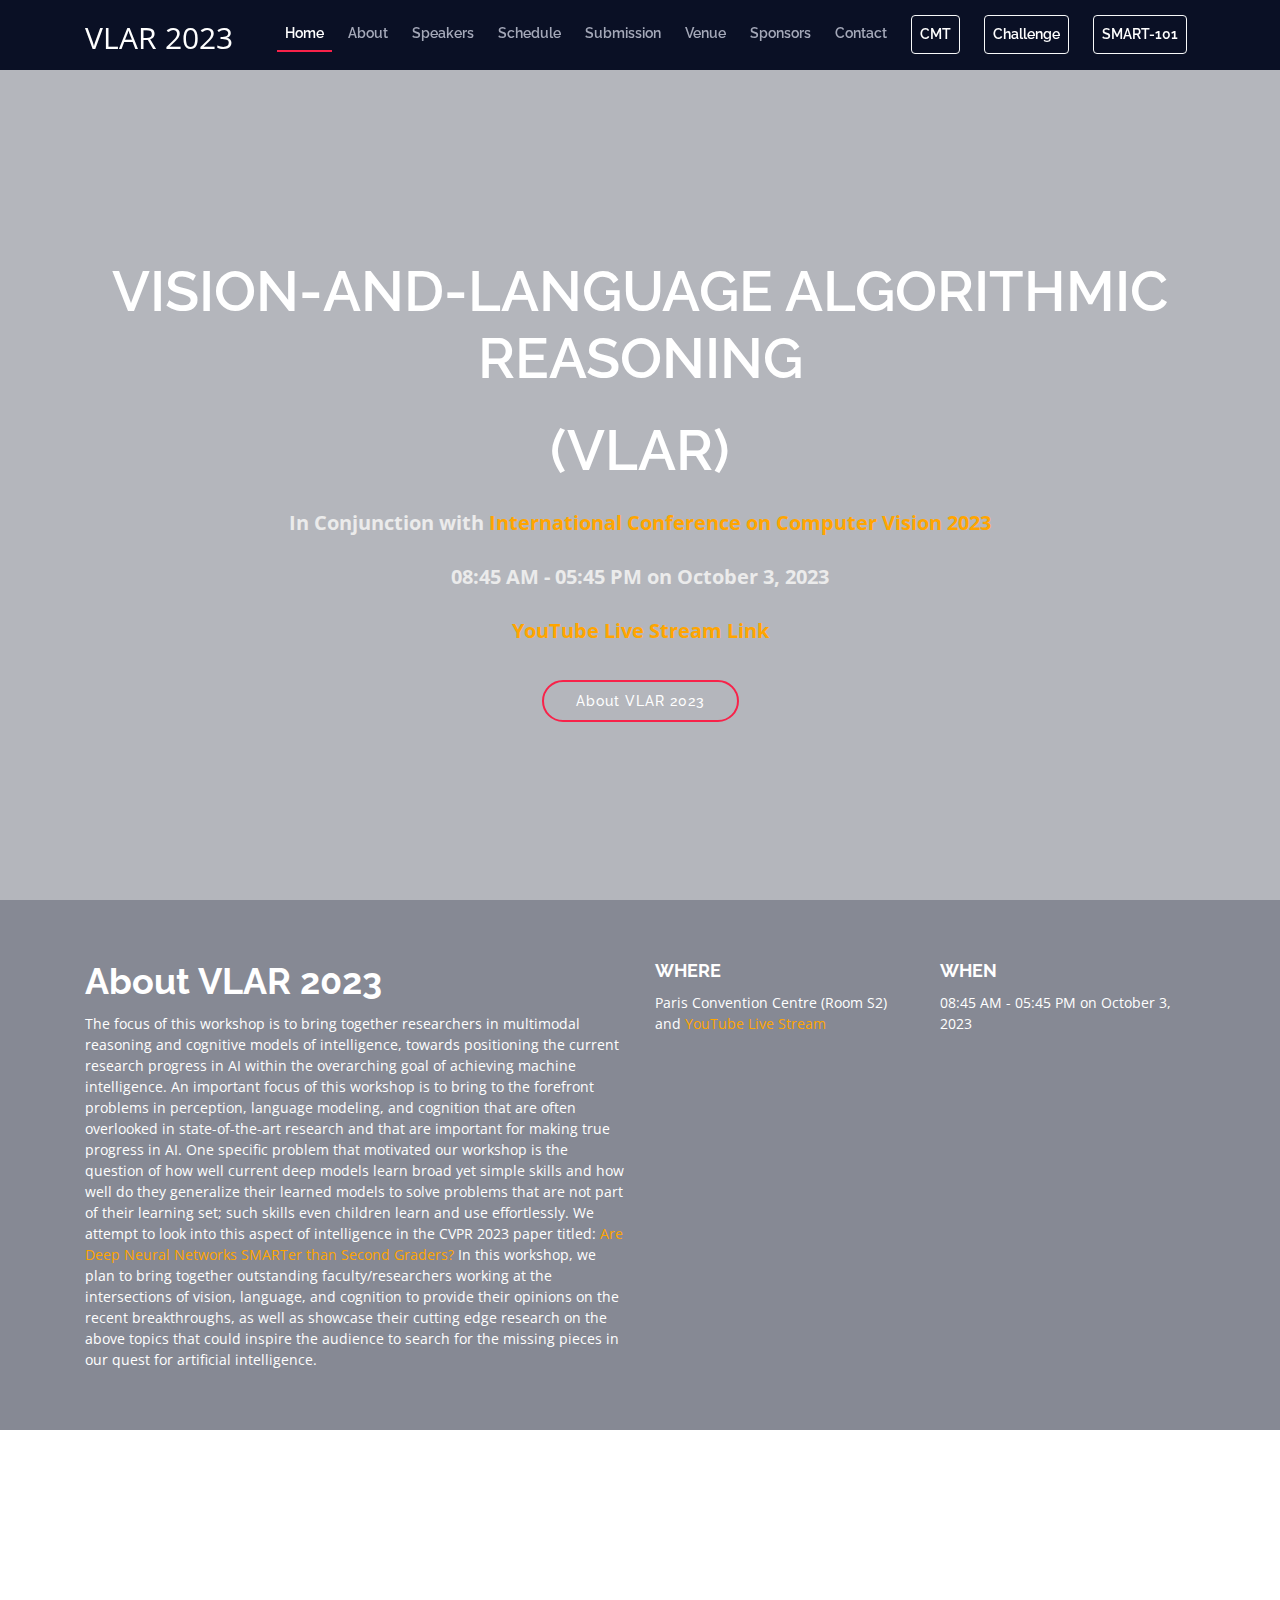
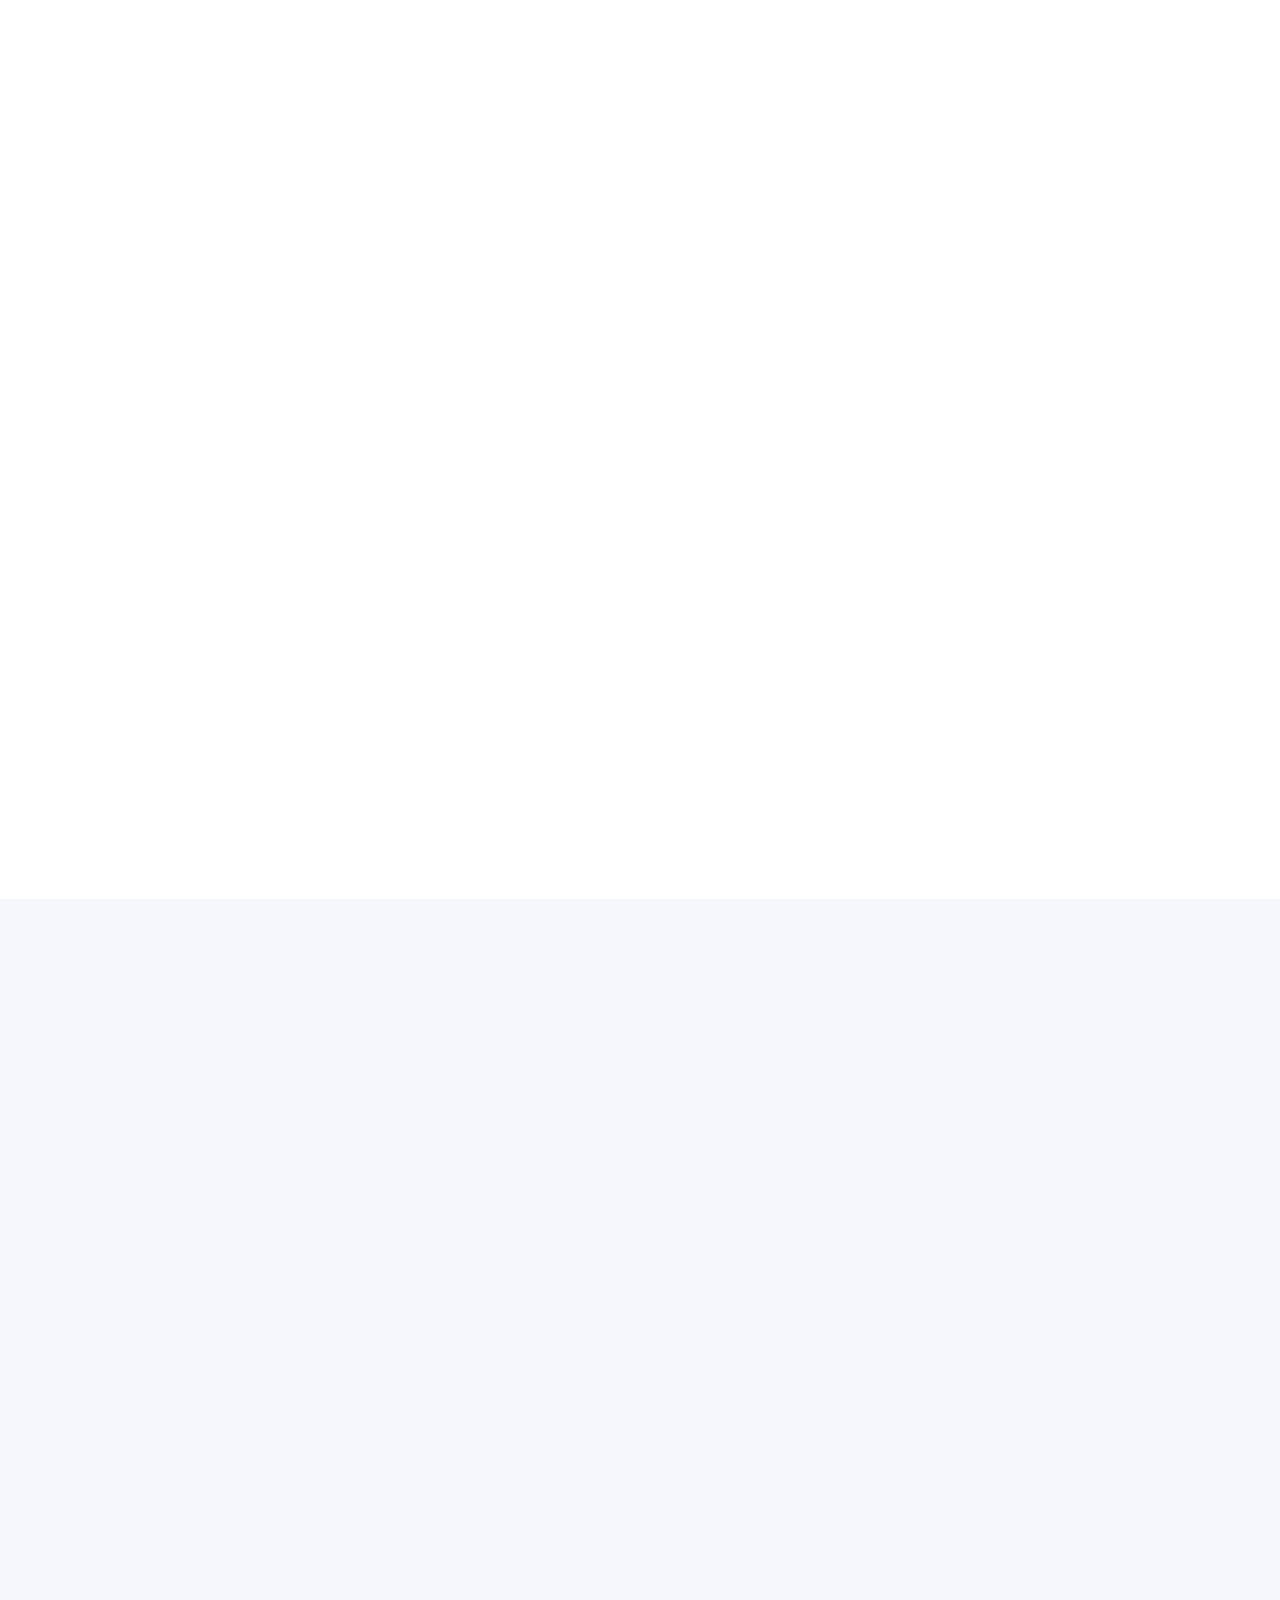
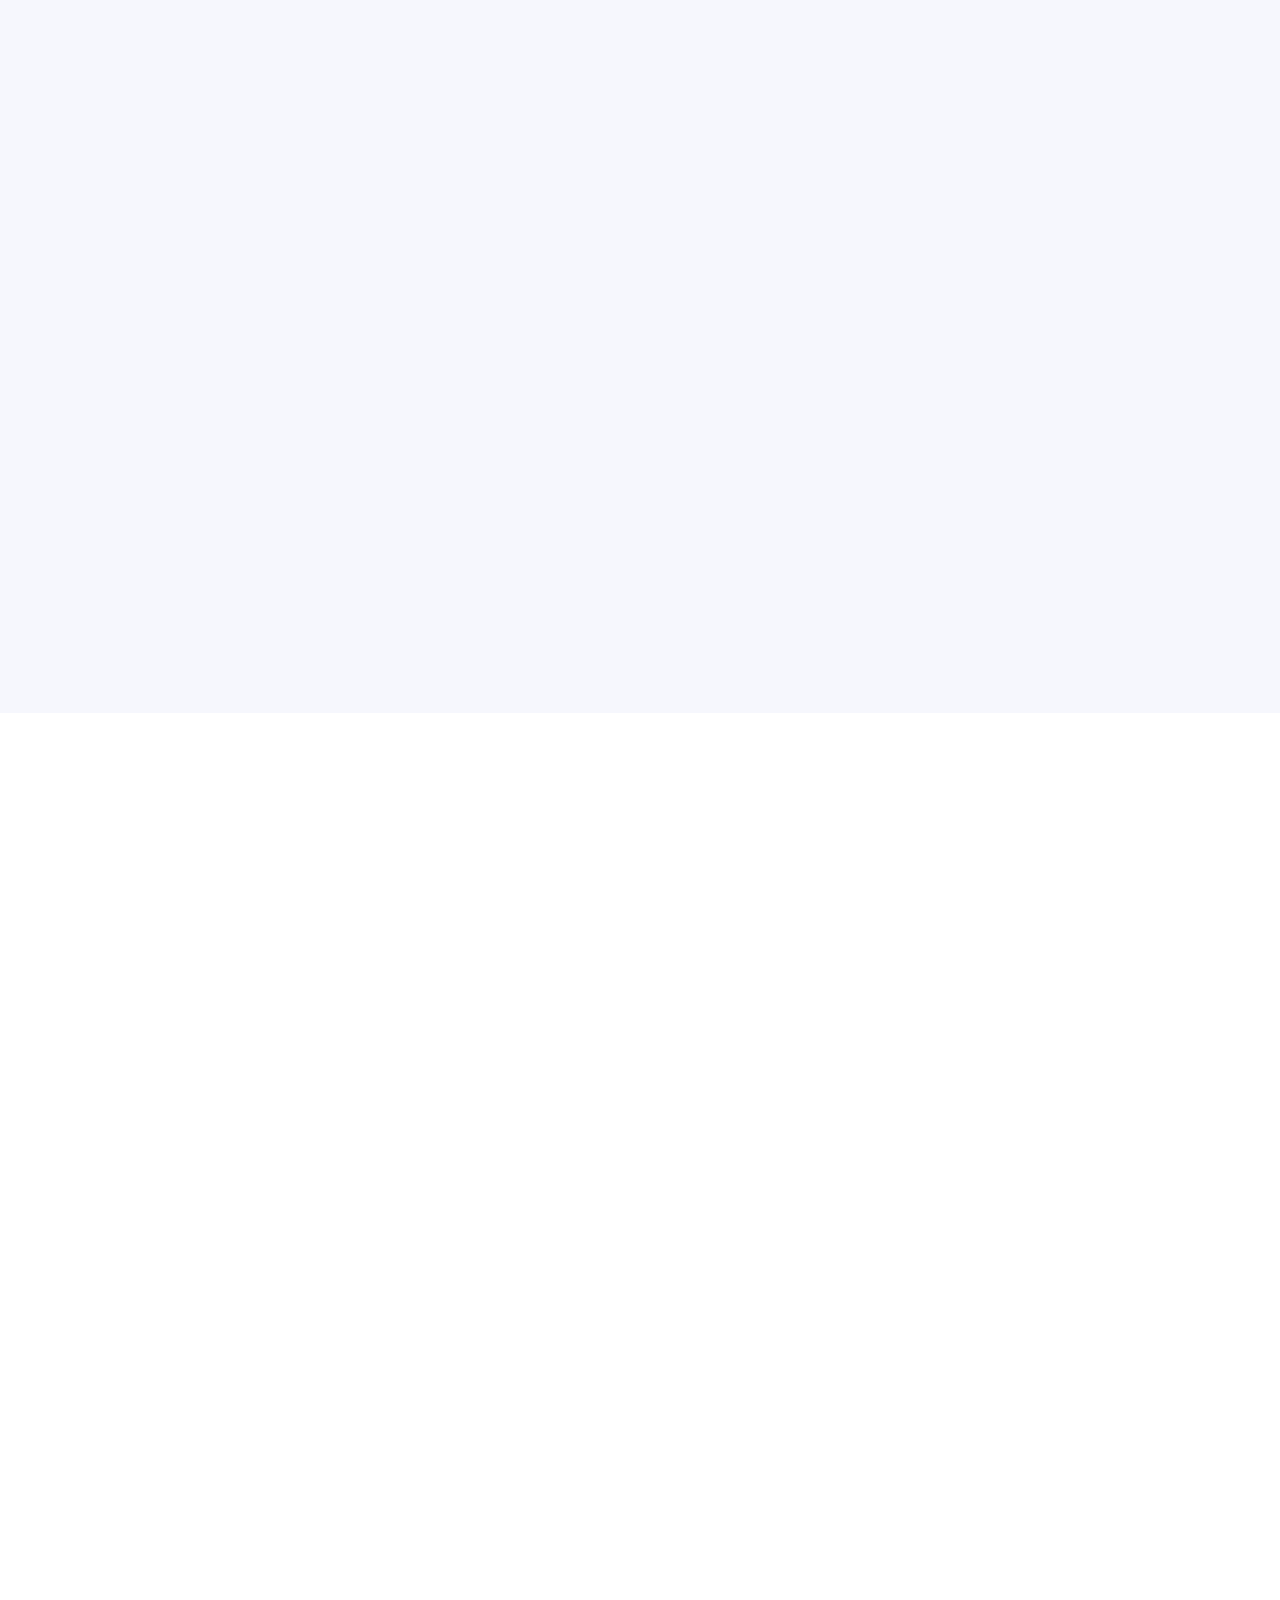
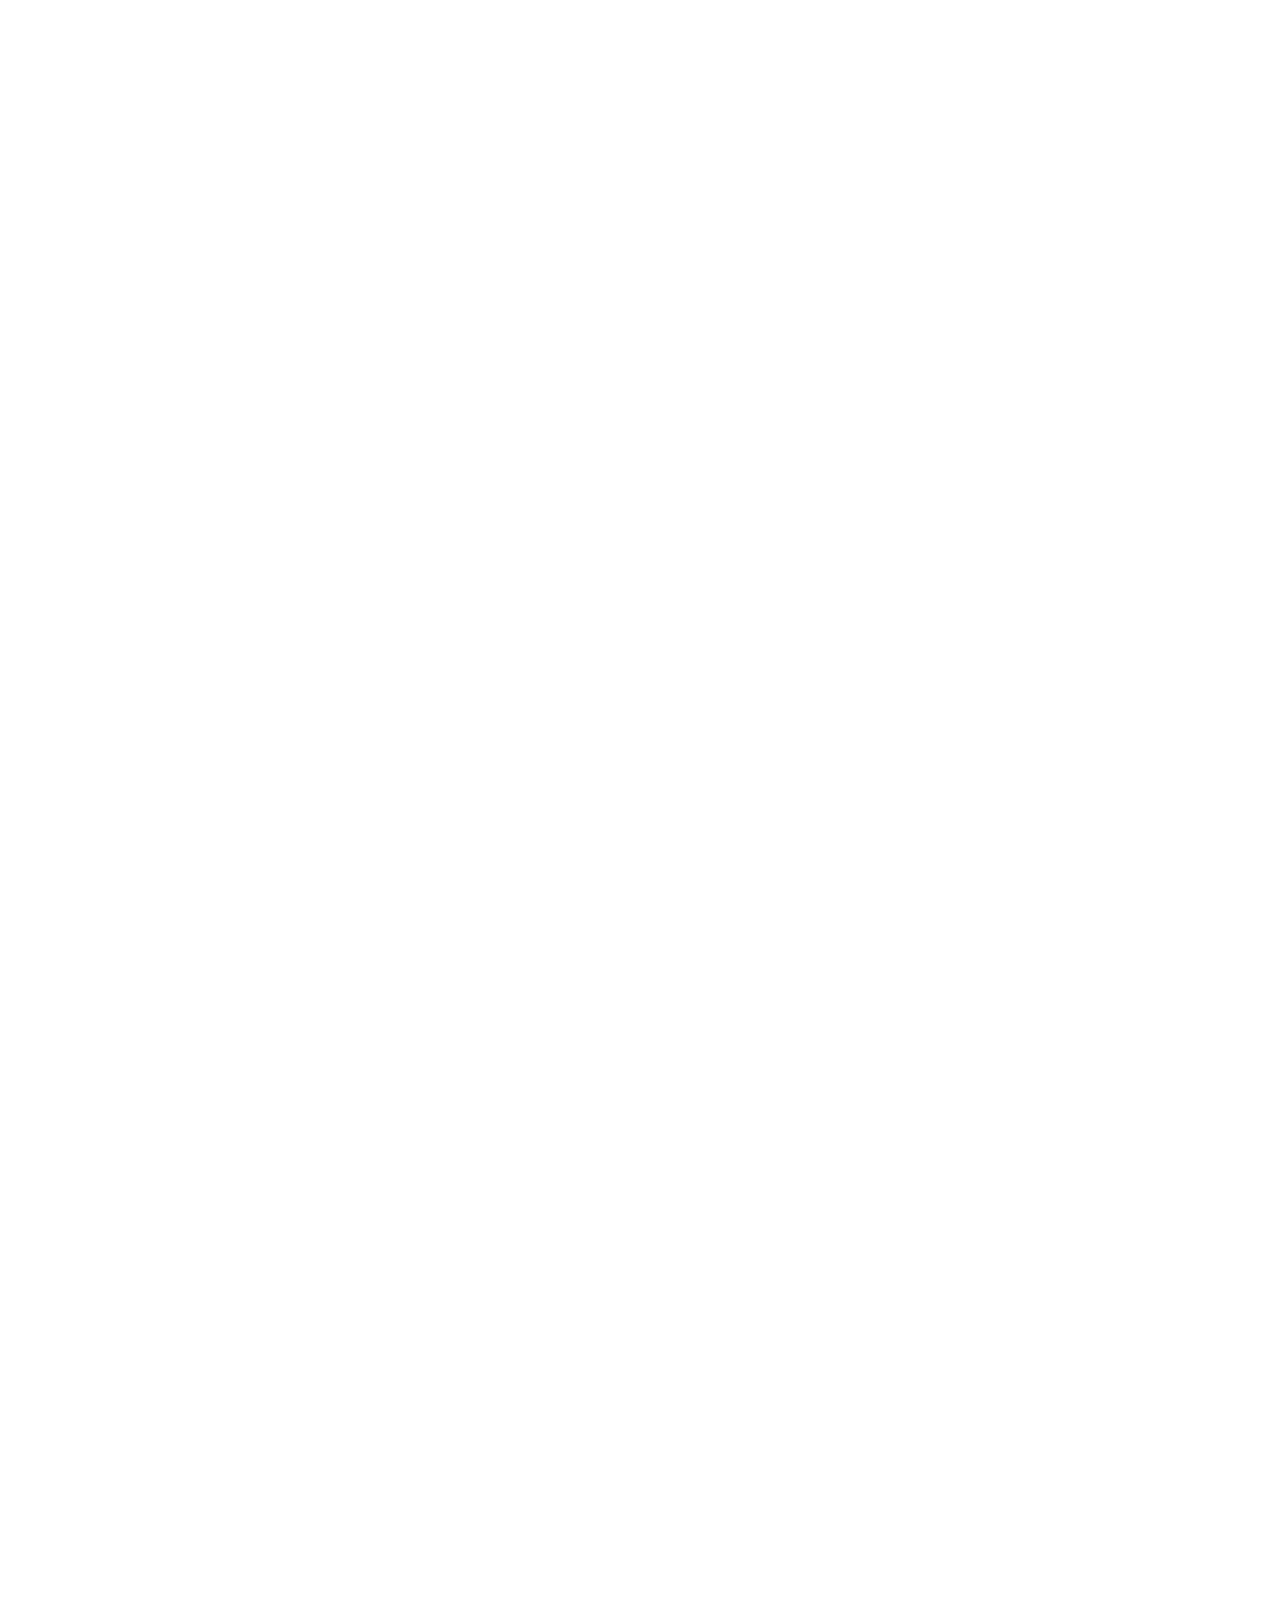
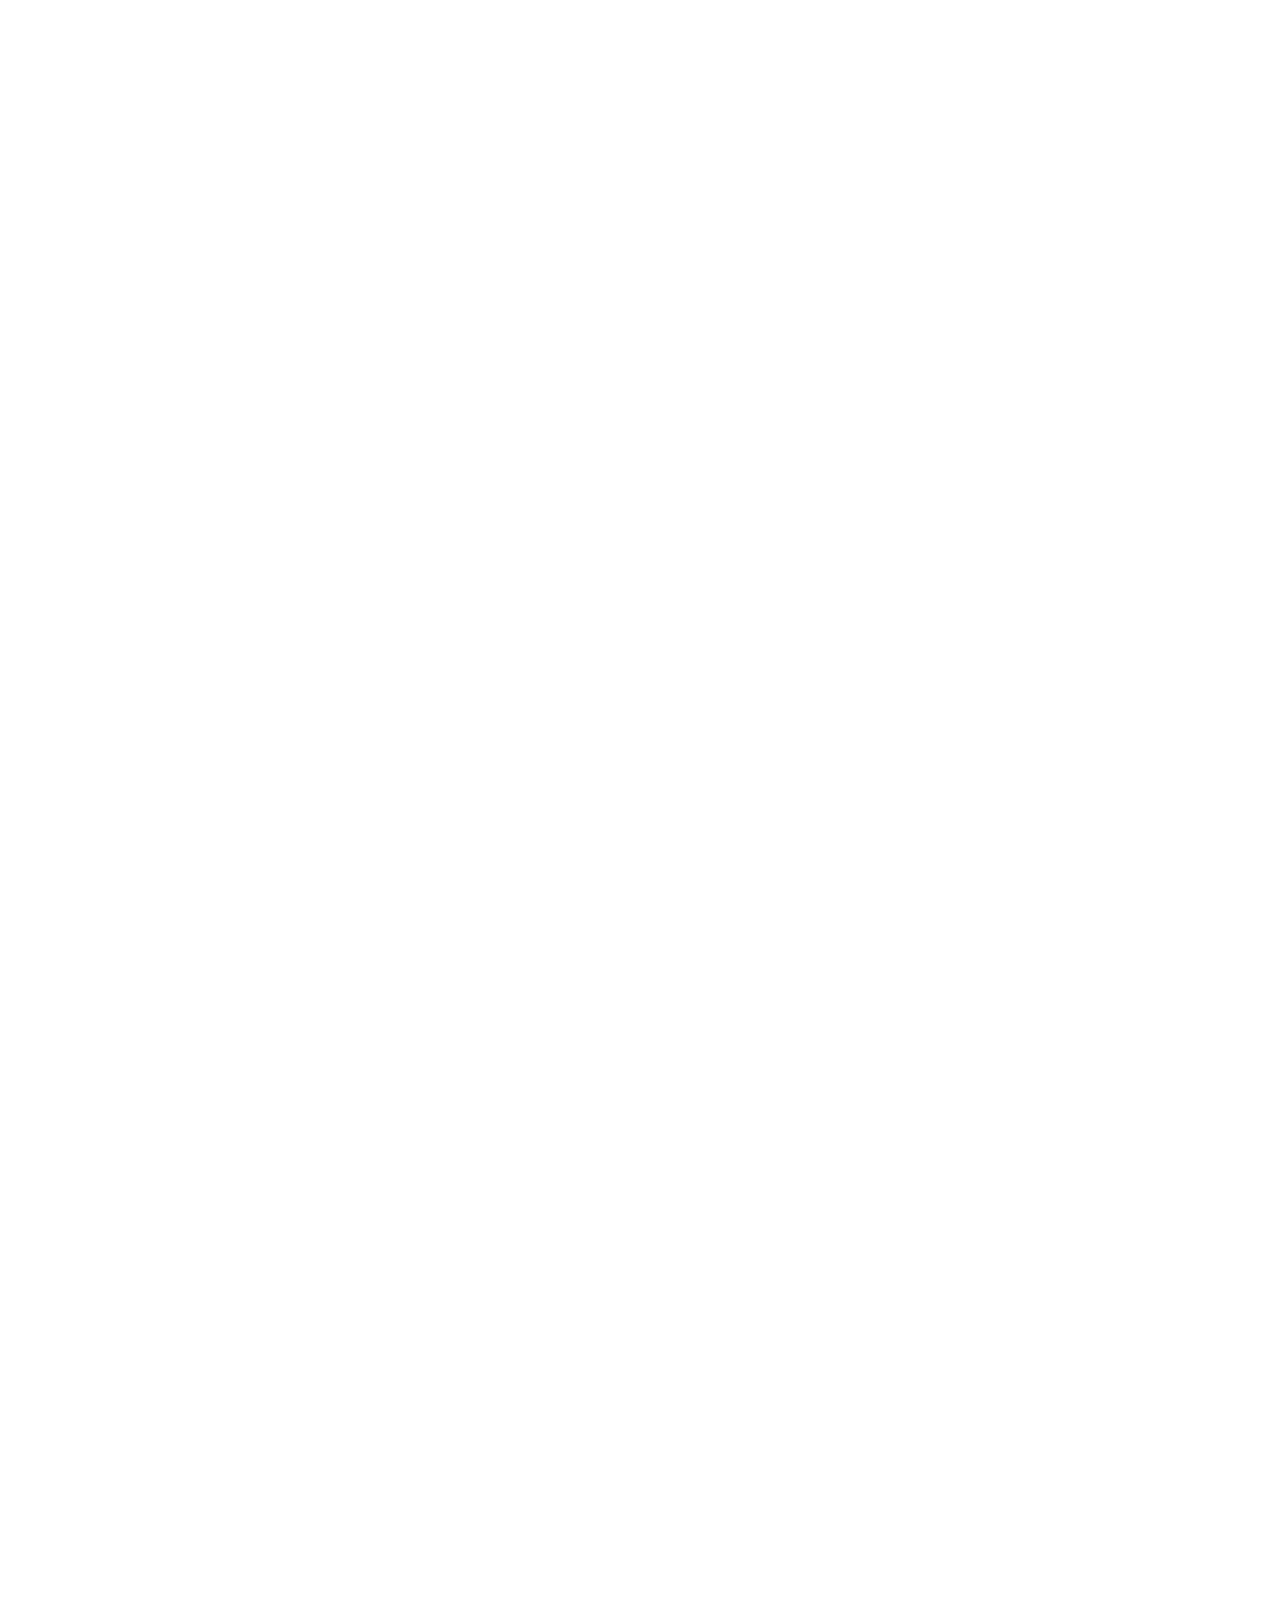
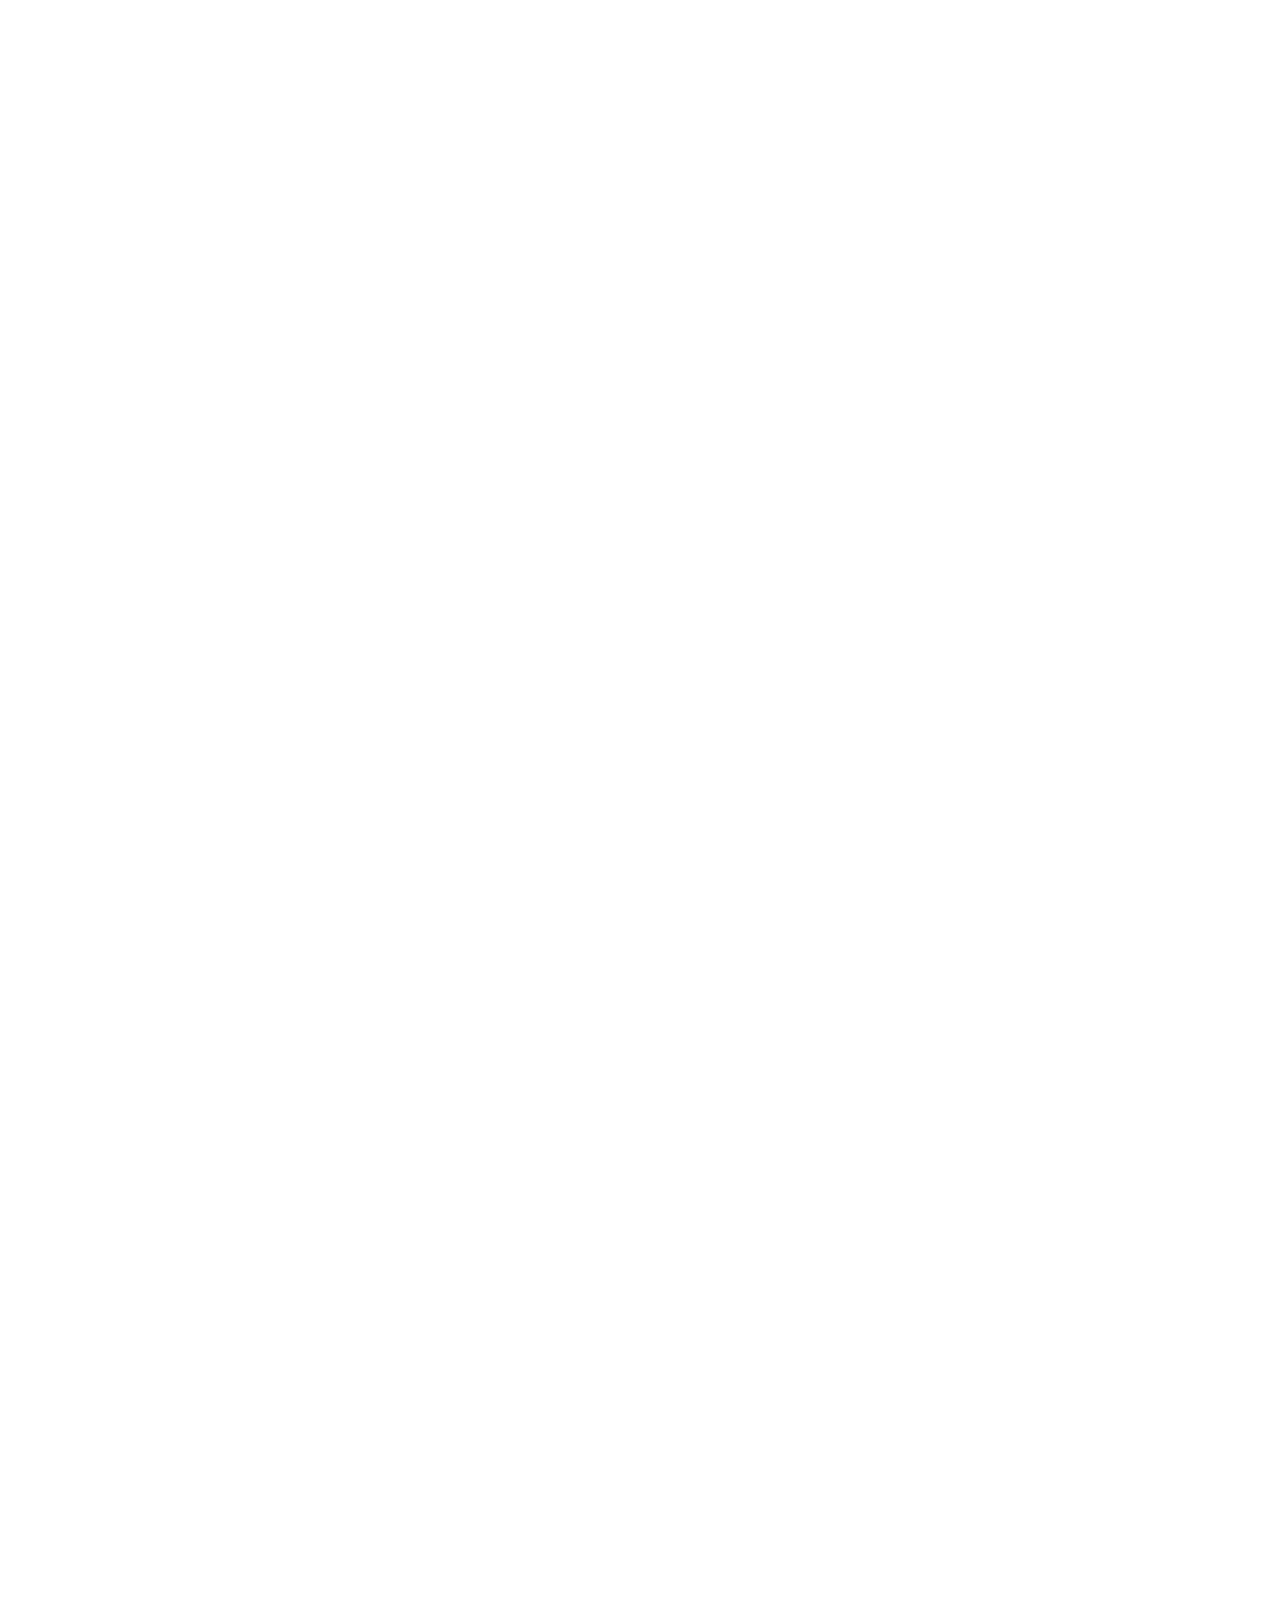
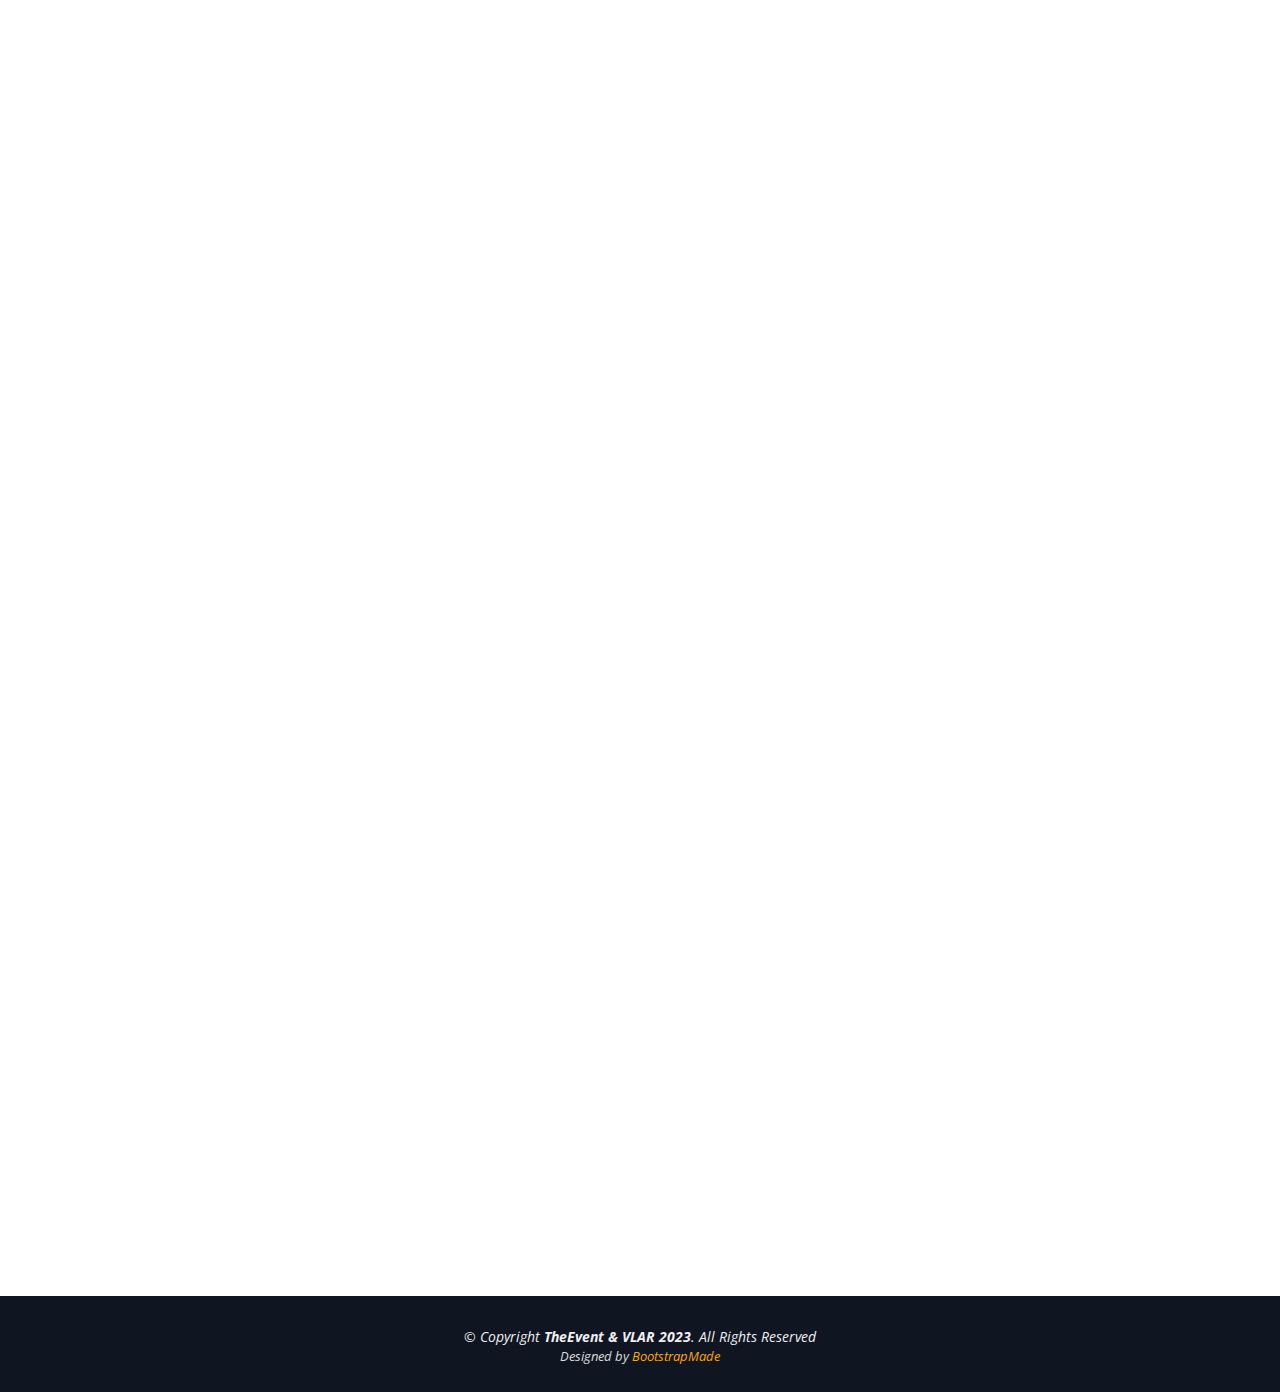
==== commit 5bc74368: "Update index.html" ====
--- a/iccv23/index.html
+++ b/iccv23/index.html
@@ -680,7 +680,7 @@
 			  
 		  <h3 class="display-5 text-left"><br><b>Challenge Award</b></h3>
 			  <ul class="">
-                <li class="text-left"><i>Solution for SMART-101 Challenge of ICCV Multi-modal Algorithmic Reasoning Task 2023.</i>
+                <li class="text-left"><i><a href="https://arxiv.org/abs/2310.06440" target="_blank" rel="noopener noreferrer"><i>Solution for SMART-101 Challenge of ICCV Multi-modal Algorithmic Reasoning Task 2023</a>.</i>
 				<br>Xiangyu Wu, Yang Yang, Shengdong Xu, Yifeng Wu, Qingguo Chen, Jianfeng Lu.
 				</li>
 				
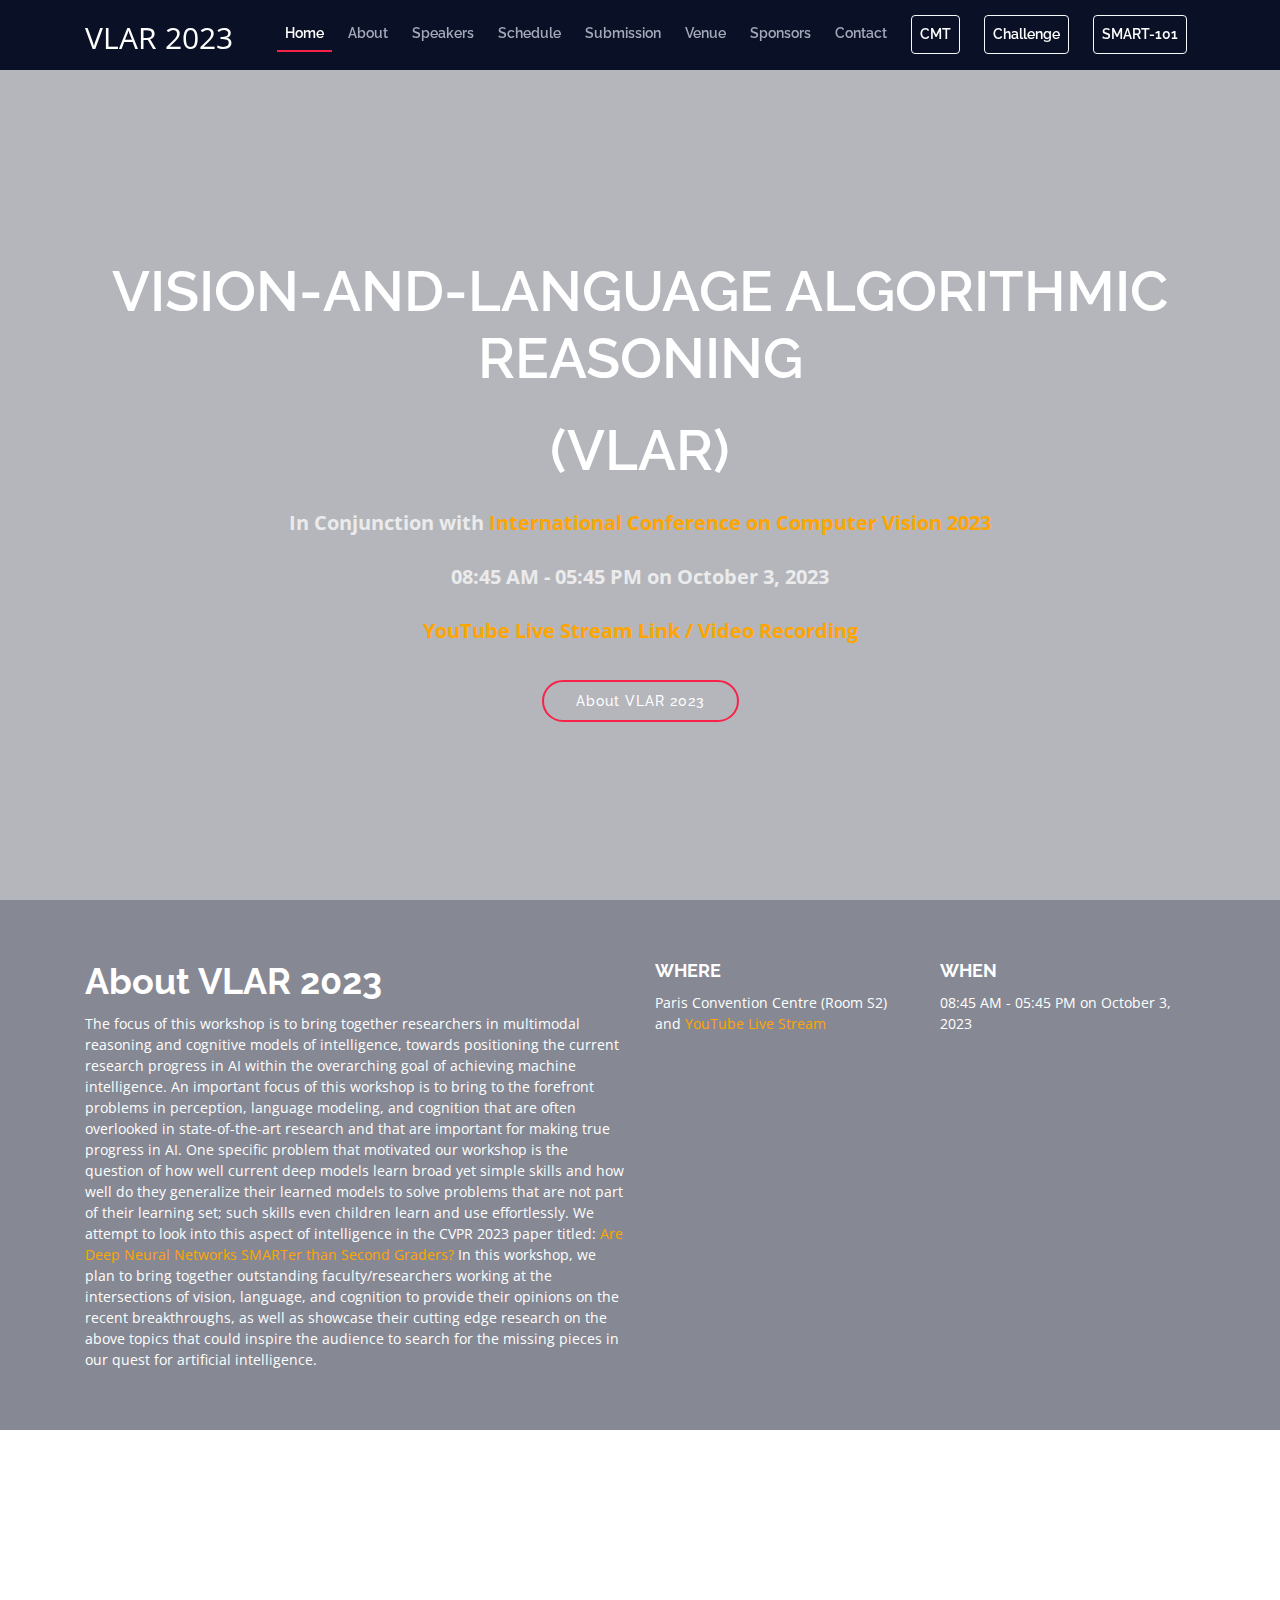
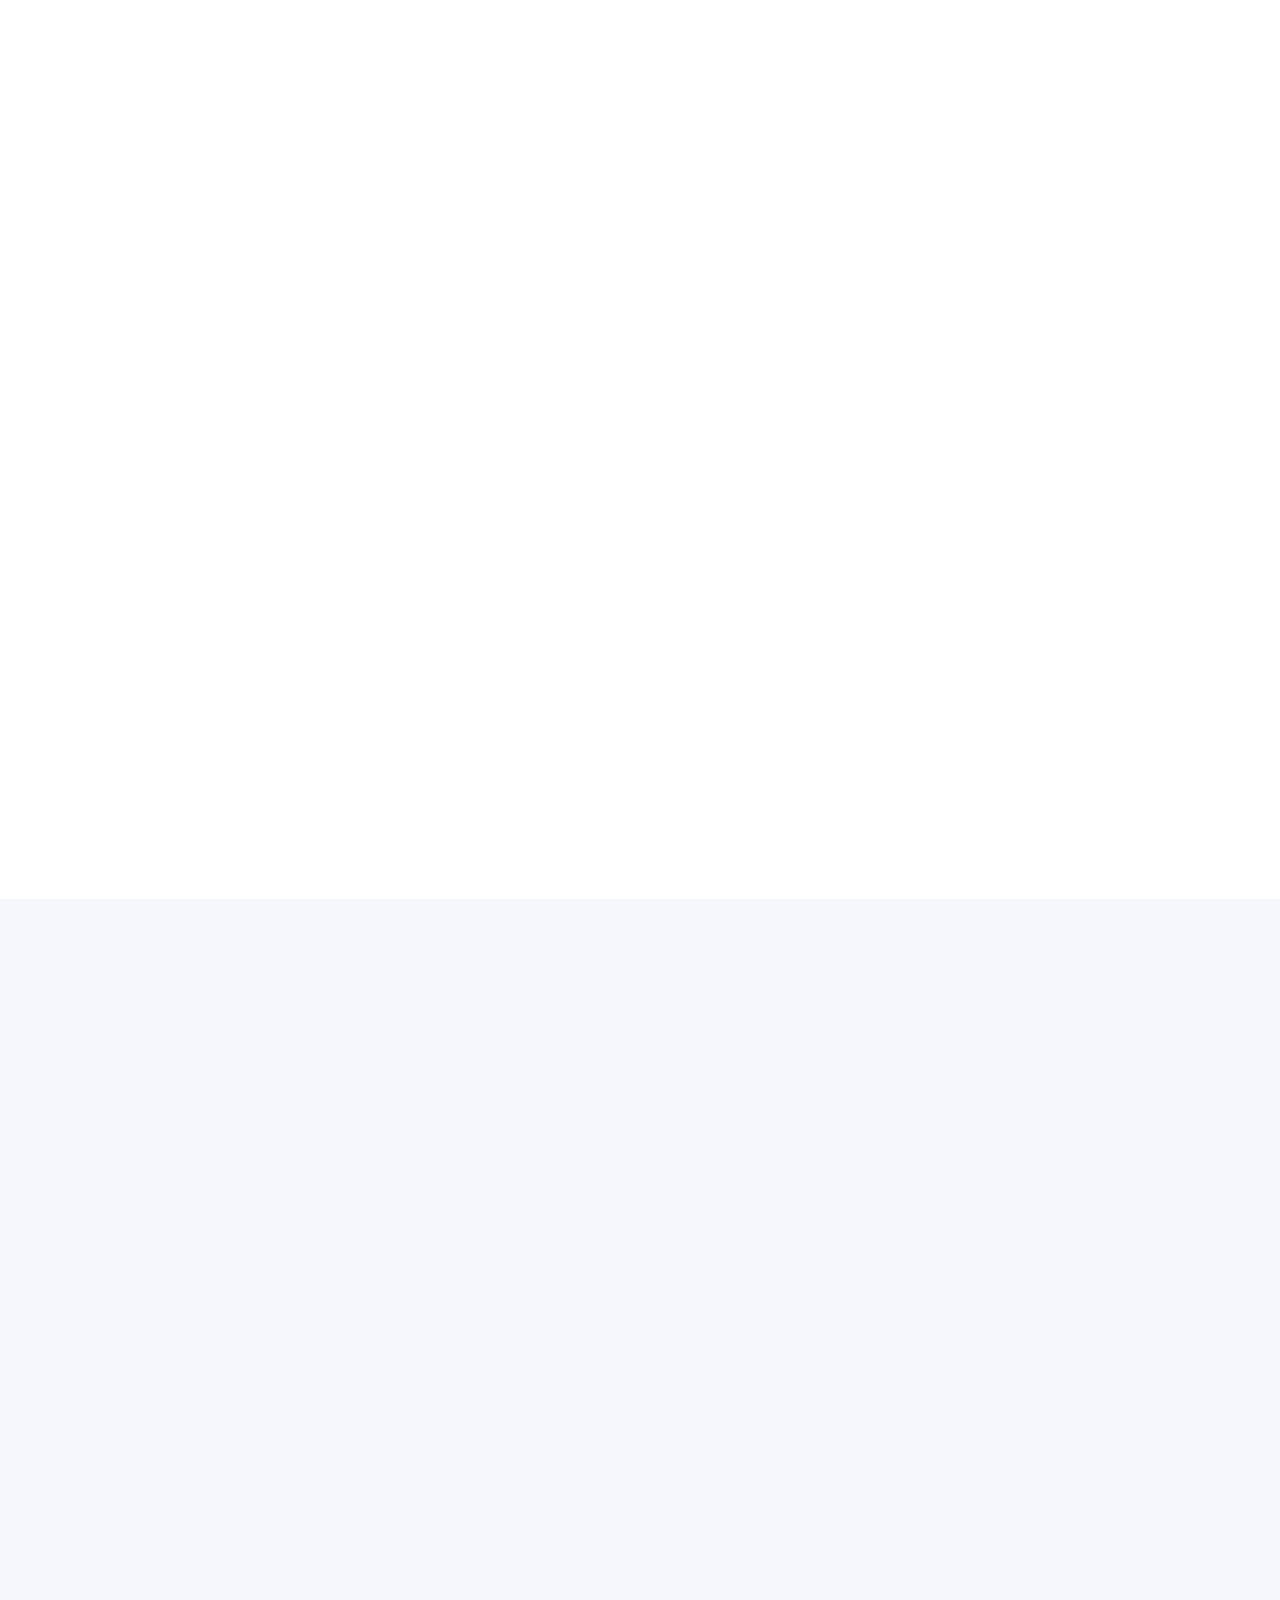
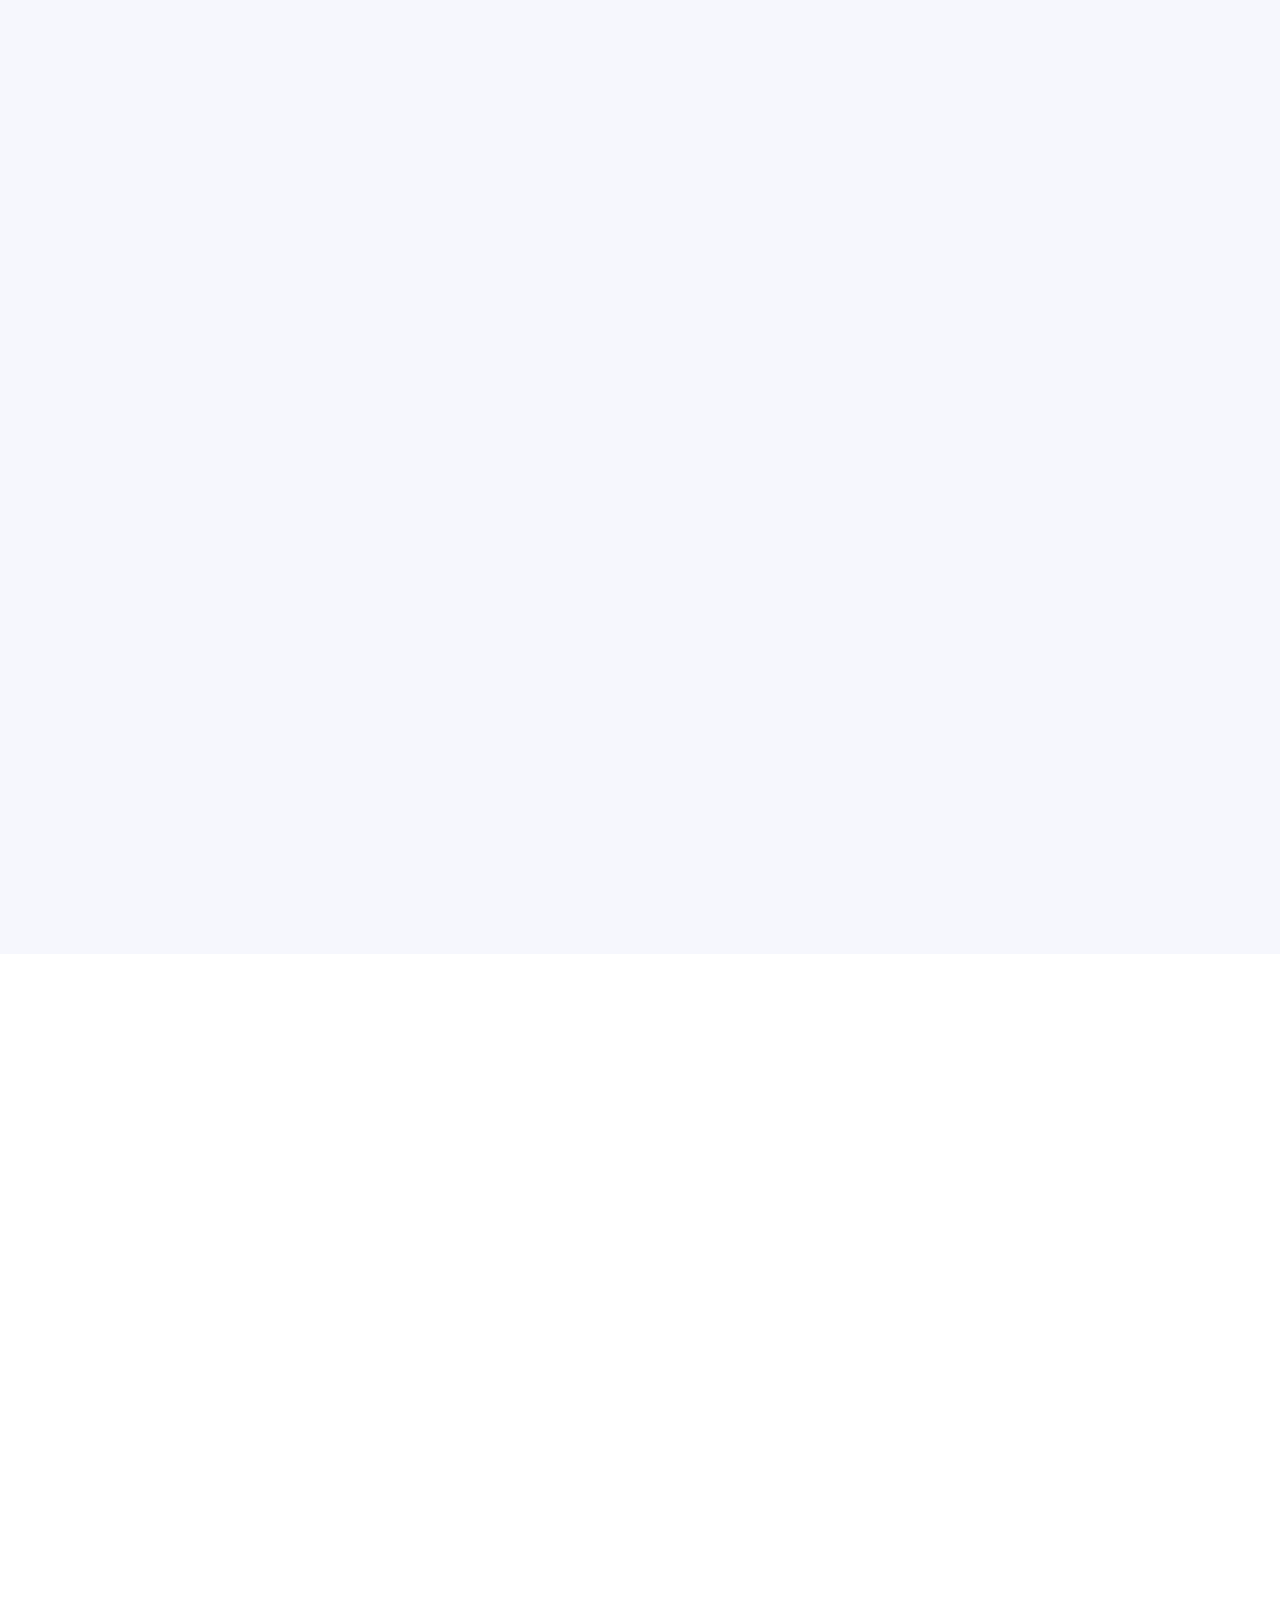
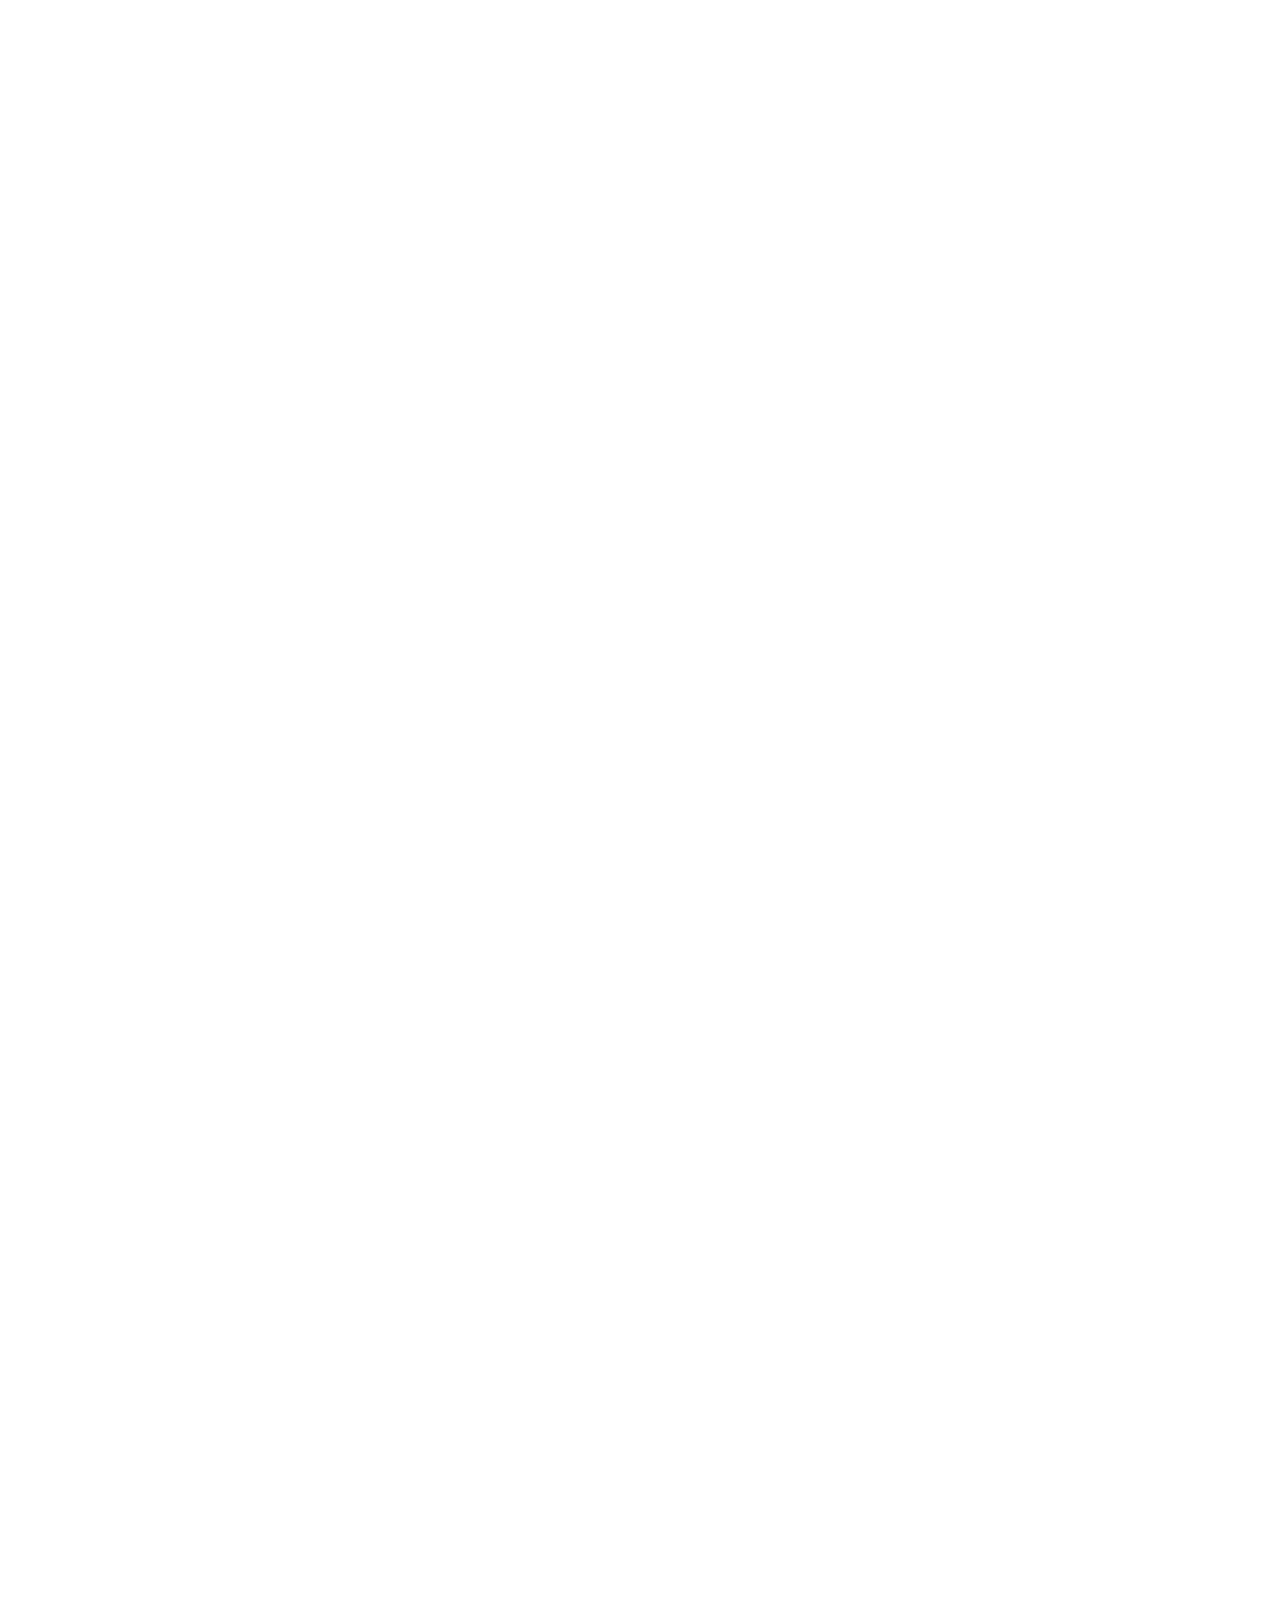
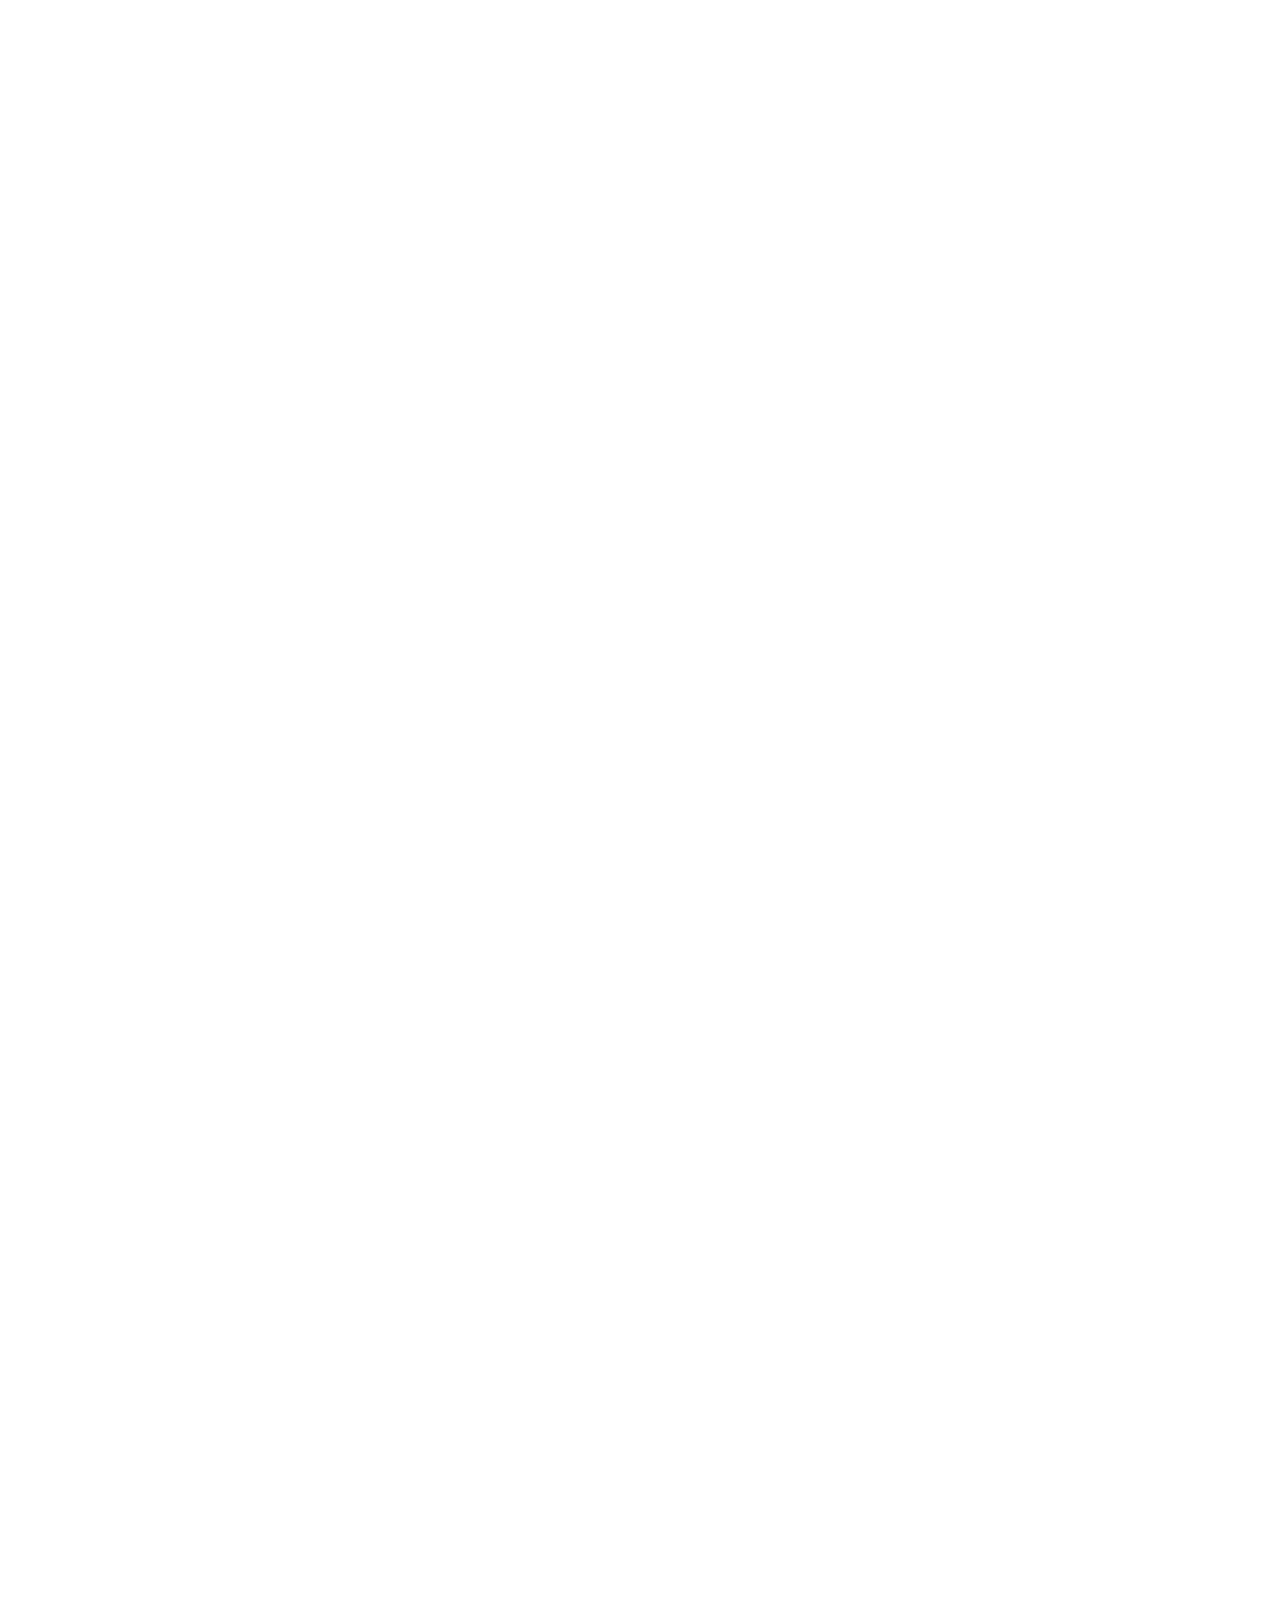
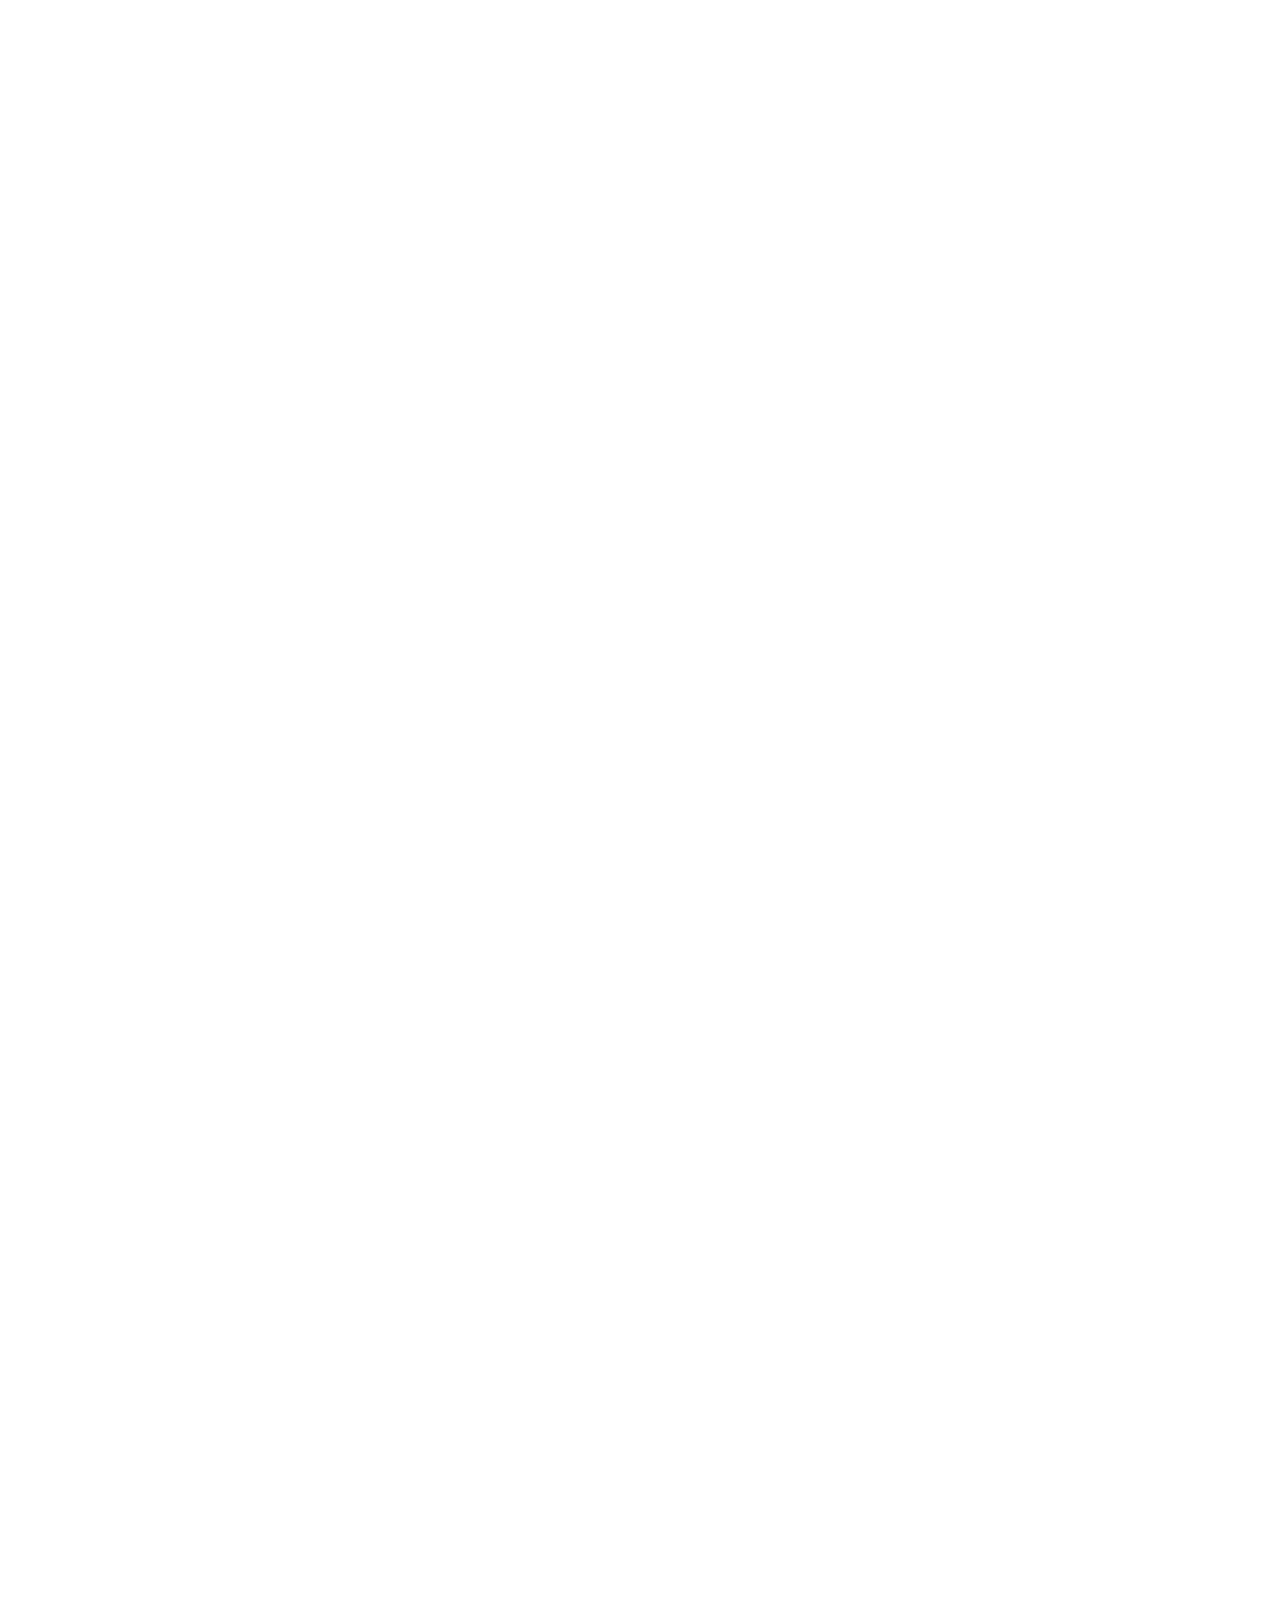
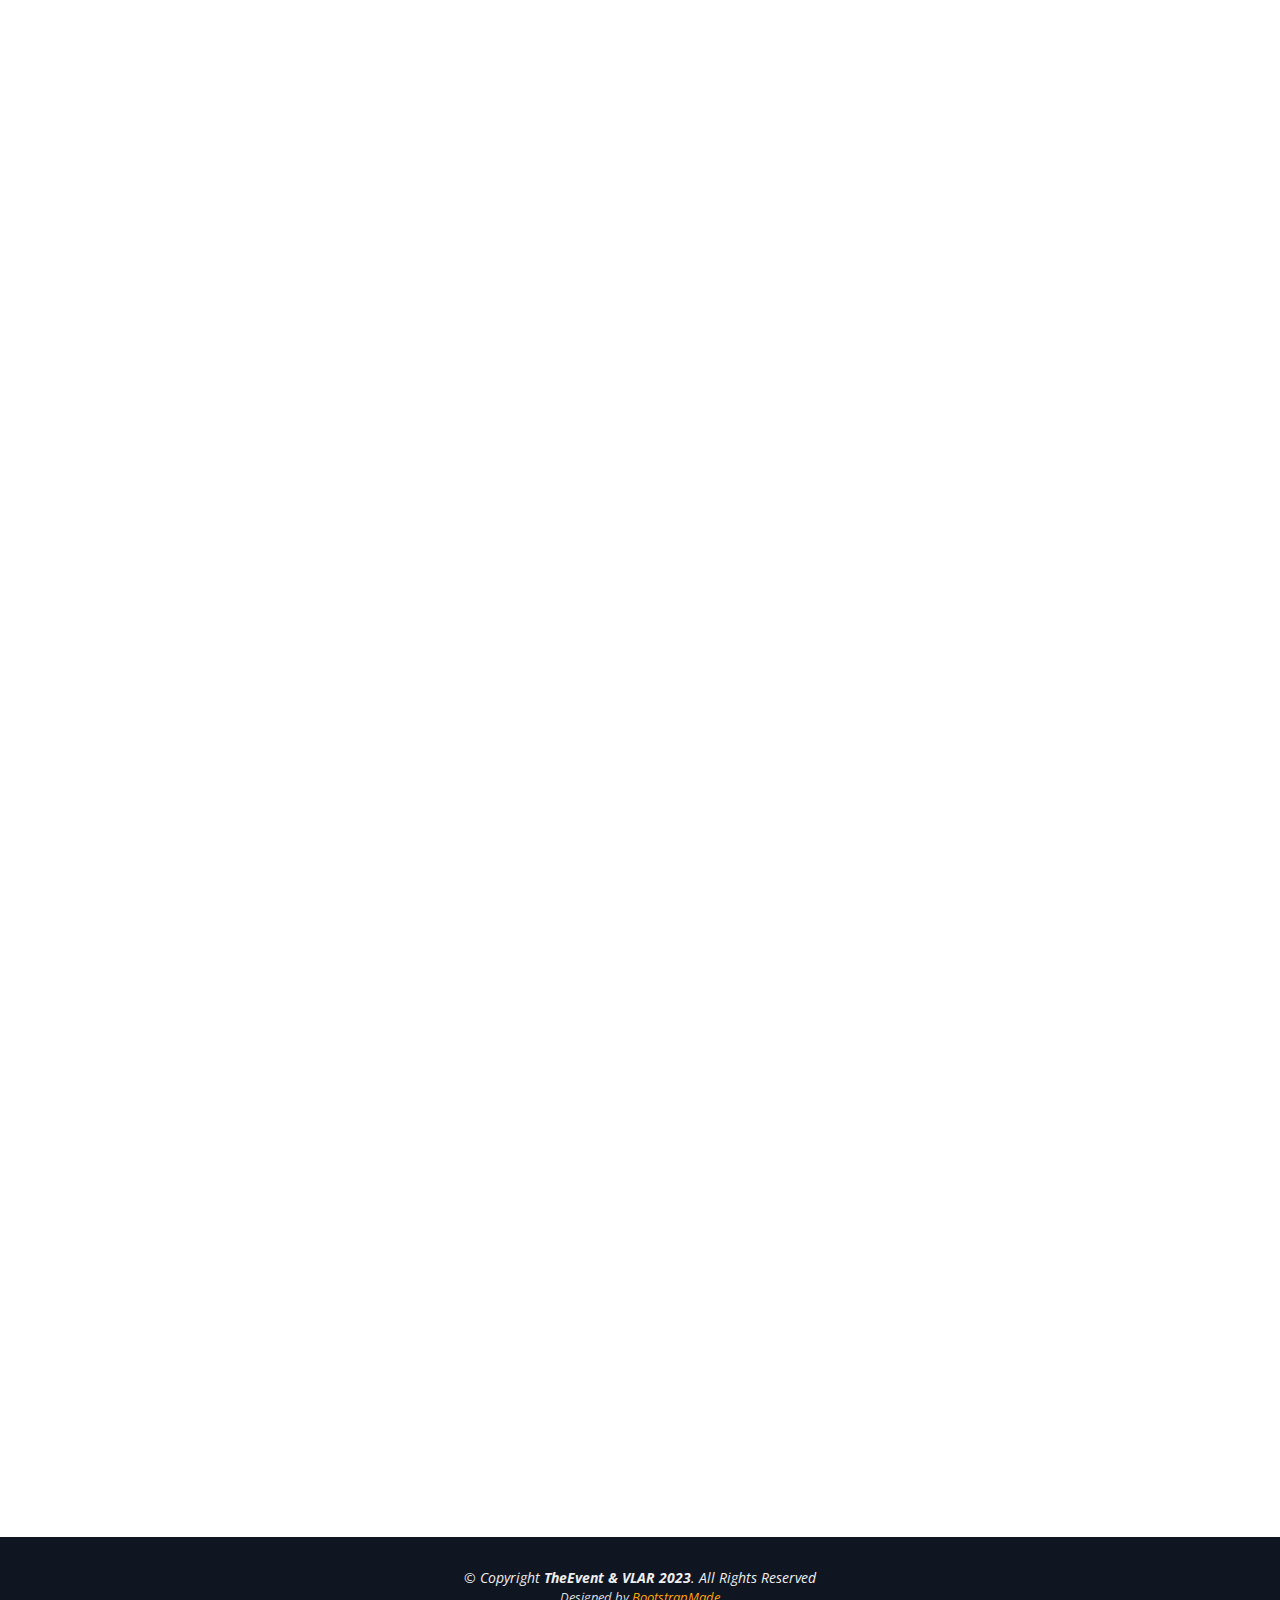
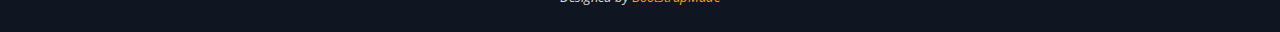
==== commit 4e9123b2: "Update index.html" ====
--- a/iccv23/index.html
+++ b/iccv23/index.html
@@ -111,7 +111,7 @@
       <p class="mb-4 pb-0">In Conjunction with <a href="https://iccv2023.thecvf.com/" target="_blank" rel="noopener noreferrer">International Conference on Computer Vision 2023</a></p>
 	  <!-- <p class="mb-4 pb-0">2pm - 6pm IDT on October 24, 2022</p> -->
 	  <p class="mb-4 pb-0">08:45 AM - 05:45 PM on October 3, 2023</p>
-	  <p class="mb-4 pb-0"><a href="https://www.youtube.com/channel/UCzlKSQ66EGrg8MupoqC1shA/live" target="_blank" rel="noopener noreferrer">YouTube Live Stream Link</a></p>
+	  <p class="mb-4 pb-0"><a href="https://www.youtube.com/channel/UCzlKSQ66EGrg8MupoqC1shA/live" target="_blank" rel="noopener noreferrer">YouTube Live Stream Link / Video Recording</a></p>
       <!--
 	  <a href="https://www.youtube.com/watch?v=jDDaplaOz7Q" class="venobox play-btn mb-4" data-vbtype="video"
         data-autoplay="true"></a>
@@ -300,6 +300,8 @@
         <div class="section-header">
 		  <h2>VLAR 2023 Schedule</h2>
 		  <p>[in Paris local time]</p>
+		  <p>[<a href="https://www.youtube.com/watch?v=AbH3o95cUHU&list=PLSOxIHrn0XhXvluyqvaK01SAlnBfyqmeL" target="_blank" rel="noopener noreferrer">YouTube Video Recording Playlist</a>]</p>
+		  
 		  <!-- <p>[More info about the schedule will be updated here]</p> -->
 		  <!-- <p>[Tentative; TBD]</p> -->
         </div>
@@ -337,6 +339,7 @@
                   <img src="img/organizers/Joshua_Tenenbaum.jpg" alt="Joshua Tenenbaum">
                 </div>
                 <h4>Opening Remarks <span>Joshua Tenenbaum</span></h4>
+				<p>[<a href="https://youtu.be/AbH3o95cUHU?si=cRzhI0UngEDDTqMp" target="_blank" rel="noopener noreferrer">video</a>]</p>
               </div>
             </div>
 
@@ -348,6 +351,7 @@
                 </div>
                 <h4>Keynote <span>Jitendra Malik</span></h4>
                 <p>Vision and Language for Long Range Video Understanding</p>
+				<p>[<a href="https://youtu.be/8gc8vVz8ikA?si=O28mJPM0FOmLAyBH" target="_blank" rel="noopener noreferrer">video</a>]</p>
               </div>
             </div>
 			
@@ -356,6 +360,7 @@
               <div class="col-md-10">
                 <h4>Oral Paper Presentation <span>Oliveira Souza et al.</span></h4>
                 <p>SelfGraphVQA: A Self-Supervised Graph Neural Network for Scene-based Question Answering</p>
+				<p>[<a href="https://youtu.be/nQcjDSbNOxs?si=lzdao85pqOlCldOy" target="_blank" rel="noopener noreferrer">video</a>]</p>
               </div>
             </div>
 			
@@ -364,6 +369,7 @@
               <div class="col-md-10">
                 <h4>Spotlight Paper Presentation <span>L. Zhang et al.</span></h4>
                 <p>What If the TV Was Off? Examining Counterfactual Reasoning Abilities of Multi-modal Language Models</p>
+				<p>[<a href="https://youtu.be/nQcjDSbNOxs?si=mrN23r1YXxEnCn6V&t=760" target="_blank" rel="noopener noreferrer">video</a>]</p>
               </div>
             </div>
 			
@@ -372,6 +378,7 @@
               <div class="col-md-10">
                 <h4>Spotlight Paper Presentation <span>S. Jahagirdar et al.</span></h4>
                 <p>Understanding Video Scenes through Text: Insights from Text-based Video Question Answering</p>
+				<p>[<a href="https://youtu.be/nQcjDSbNOxs?si=G6figLzdGjibeSm-&t=1291" target="_blank" rel="noopener noreferrer">video</a>]</p>
               </div>
             </div>
 			
@@ -380,6 +387,7 @@
               <div class="col-md-10">
                 <h4>Spotlight Paper Presentation <span>M. Ahmad et al.</span></h4>
                 <p>MMTF: Multi-Modal Temporal Fusion for Commonsense Video Question Answering</p>
+				<p>[<a href="https://youtu.be/nQcjDSbNOxs?si=eMti7uVq1smmfkS5&t=1686" target="_blank" rel="noopener noreferrer">video</a>]</p>
               </div>
             </div>
 			
@@ -388,6 +396,7 @@
               <div class="col-md-10">
                 <h4>Spotlight Paper Presentation <span>C. Chen et al.</span></h4>
                 <p>VQA Therapy: Exploring Answer Differences by Visually Grounding Answers</p>
+				<p>[<a href="https://youtu.be/nQcjDSbNOxs?si=mJ7O0sPEExGbQGql&t=2162" target="_blank" rel="noopener noreferrer">video</a>]</p>
               </div>
             </div>
 			
@@ -413,6 +422,7 @@
                 </div>
                 <h4>Keynote <span>François Chollet</span></h4>
                 <p>The Missing Rungs on the Ladder to General AI</p>
+				<p>[<a href="https://youtu.be/o5JQ_iq-PcU?si=5wTu2YqpSX5X-Tp3" target="_blank" rel="noopener noreferrer">video</a>]</p>
               </div>
             </div>
 			
@@ -447,6 +457,7 @@
                 </div>
                 <h4>Keynote <span>Jiajun Wu</span></h4>
                 <p>Concept Learning Across Domains and Modalities</p>
+				<p>[<a href="https://youtu.be/3DkNHdsK6hI?si=jPJ8YCdzTxuivTXg" target="_blank" rel="noopener noreferrer">video</a>]</p>
               </div>
             </div>
 			
@@ -455,6 +466,7 @@
               <div class="col-md-10">
                 <h4>Oral Paper Presentation <span>F. Sammani et al.</span></h4>
                 <p>Uni-NLX: Unifying Textual Explanations for Vision and Vision-Language Tasks</p>
+				<p>[<a href="https://youtu.be/zgI_0uThaxk?si=kIGPdn9BeSOPML4l&t=54" target="_blank" rel="noopener noreferrer">video</a>]</p>
               </div>
             </div>
 			
@@ -463,6 +475,7 @@
               <div class="col-md-10">
                 <h4>Spotlight Paper Presentation <span>F. Taioli et al.</span></h4>
                 <p>Language-enhanced RNR-Map: Querying Renderable Neural Radiance Field Maps with Natural Language</p>
+				<p>[<a href="https://youtu.be/zgI_0uThaxk?si=2BgAhLfmvo5wKZfb&t=807" target="_blank" rel="noopener noreferrer">video</a>]</p>
               </div>
             </div>
 			
@@ -471,6 +484,7 @@
               <div class="col-md-10">
                 <h4>Spotlight Paper Presentation <span>M. Ali et al.</span></h4>
                 <p>CLIP-Decoder: ZeroShot Multilabel Classification using Multimodal CLIP Aligned Representations</p>
+				<p>[<a href="https://youtu.be/zgI_0uThaxk?si=OQqBreEcu2EjzYTZ&t=1319" target="_blank" rel="noopener noreferrer">video</a>]</p>
               </div>
             </div>
 			
@@ -507,6 +521,7 @@
                 </div>
                 <h4>Keynote <span>Anima Anandkumar & Christopher Choy</span></h4>
                 <p>An Open-Ended Embodied Agent with Large Language Models</p>
+				<p>[<a href="https://youtu.be/4Mw303FzxPo?si=ylKfIwmyOdUQyo8p" target="_blank" rel="noopener noreferrer">video</a>]</p>
               </div>
             </div>
 			
@@ -514,6 +529,7 @@
               <div class="col-md-2"><time>05:15 PM</time></div>
               <div class="col-md-10">
                 <h4>Award Ceremony</h4>
+				<p>[<a href="https://youtu.be/_VXBK1nni-Y?si=Avhy9244l3_-GB39" target="_blank" rel="noopener noreferrer">video</a>]</p>
               </div>
             </div>
 			
